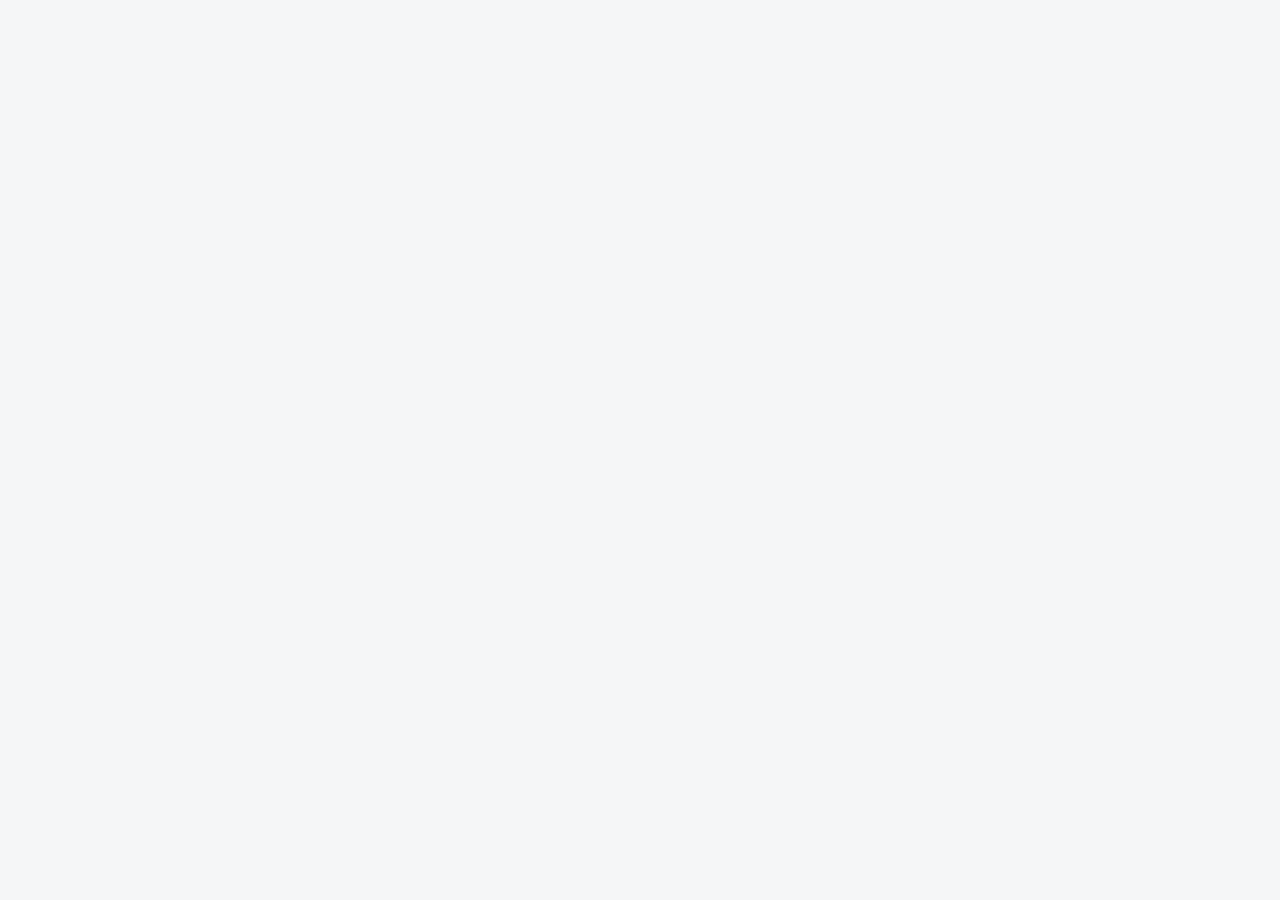
==== index.html @ d62068fe "Rename Autoatendimento de Benefícios.html to index.html" ====
<!doctype html>
<html lang="pt-BR">
<head>
    <meta charset="utf-8">
    <title>Autoatendimento de Benefícios — Senior</title>
    <meta name="viewport" content="width=device-width, initial-scale=1">
    <link rel="stylesheet" href="colors_and_type.css">
    <link rel="stylesheet" href="sds-desktop.css">
    <link rel="stylesheet" href="benefits.css">
    <link rel="stylesheet" href="https://cdnjs.cloudflare.com/ajax/libs/font-awesome/6.5.2/css/all.min.css">
    <template id="__bundler_thumbnail" data-bg-color="#0a3d33">
        <svg viewBox="0 0 1200 800" xmlns="http://www.w3.org/2000/svg"><rect width="1200" height="800" fill="#0a3d33"/><g transform="translate(600 400)"><circle r="180" fill="#00C89A" opacity=".16"/><path d="M-70 -50h140a34 34 0 0 1 34 34v14h-58v-8H-46v34h116a34 34 0 0 1 34 34v34a34 34 0 0 1-34 34H-70a34 34 0 0 1-34-34v-14h58v8h116v-34H-70a34 34 0 0 1-34-34v-34a34 34 0 0 1 34-34z" fill="#00C89A"/></g></svg>
    </template>
</head>
<body>
    <div id="root"></div>

    <script src="https://unpkg.com/react@18.3.1/umd/react.development.js" integrity="sha384-hD6/rw4ppMLGNu3tX5cjIb+uRZ7UkRJ6BPkLpg4hAu/6onKUg4lLsHAs9EBPT82L" crossorigin="anonymous"></script>
    <script src="https://unpkg.com/react-dom@18.3.1/umd/react-dom.development.js" integrity="sha384-u6aeetuaXnQ38mYT8rp6sbXaQe3NL9t+IBXmnYxwkUI2Hw4bsp2Wvmx4yRQF1uAm" crossorigin="anonymous"></script>
    <script src="https://unpkg.com/@babel/standalone@7.29.0/babel.min.js" integrity="sha384-m08KidiNqLdpJqLq95G/LEi8Qvjl/xUYll3QILypMoQ65QorJ9Lvtp2RXYGBFj1y" crossorigin="anonymous"></script>

    <script type="text/babel" src="components.jsx"></script>
    <script type="text/babel" src="benefits.jsx"></script>
    <script type="text/babel" src="ai-assistant.jsx"></script>
    <script type="text/babel" src="policy-new.jsx"></script>
    <script type="text/babel" src="screens-benefits.jsx"></script>
    <script type="text/babel" src="app-benefits.jsx"></script>
</body>
</html>
---- colors_and_type.css ----
/* ─────────────────────────────────────────────────────────────────
 * Senior Design System (SDS) — Foundations
 * Source: angular-components-develop + SDS Componentes Figma + Notion
 * ───────────────────────────────────────────────────────────────── */

/* Webfonts — Open Sans is the primary product face.
   Loaded from local variable-font files in fonts/. */
@font-face {
    font-family: "Open Sans";
    font-style: normal;
    font-weight: 300 800;
    font-stretch: 75% 125%;
    font-display: swap;
    src: url("fonts/OpenSans-VariableFont_wdth_wght.ttf") format("truetype-variations"),
         url("fonts/OpenSans-VariableFont_wdth_wght.ttf") format("truetype");
}
@font-face {
    font-family: "Open Sans";
    font-style: italic;
    font-weight: 300 800;
    font-stretch: 75% 125%;
    font-display: swap;
    src: url("fonts/OpenSans-Italic-VariableFont_wdth_wght.ttf") format("truetype-variations"),
         url("fonts/OpenSans-Italic-VariableFont_wdth_wght.ttf") format("truetype");
}
/* Inter — used only for the module title in the Page header (Inter 24px).
   Self-hosted from fonts/ (variable opsz + wght). */
@font-face {
    font-family: "Inter";
    font-style: normal;
    font-weight: 100 900;
    font-display: swap;
    src: url("fonts/Inter-VariableFont_opsz_wght.ttf") format("truetype-variations"),
         url("fonts/Inter-VariableFont_opsz_wght.ttf") format("truetype");
}

:root {
    /* ─────────────────────────────────────────────────────────────
       1. COLOR — Primary
       ───────────────────────────────────────────────────────────── */
    --sds-primary:            #428BCA;  /* azul-laguna — primary actions, focus, links */
    --sds-primary-hover:      #3079b9;  /* darken(15%) */
    --sds-primary-pressed:    #285f92;  /* darken(20%) */
    --sds-primary-secondary:  #7892A1;  /* Spotlight CTA, hover acinzentado */

    /* Senior brand accent — used on the loading "logo indicator" pulse.
       Not used as a UI surface — keep for logos & loaders only. */
    --sds-senior-green:       #00C89A;
    --sds-senior-green-glow:  #00c89ab3;

    /* Focus ring (browser-native cyan stroke used on s-button:focus) */
    --sds-focus:              #22DCE6;

    /* ─────────────────────────────────────────────────────────────
       2. COLOR — Grayscale (neutral ramp)
       ───────────────────────────────────────────────────────────── */
    --sds-grayscale-0:    #FFFFFF;  /* surface – cards, panels, modals */
    --sds-grayscale-5:    #FBFAFC;  /* disabled bg */
    --sds-grayscale-10:   #EEEBF2;  /* hover, accordion expanded, "today" cell */
    --sds-grayscale-20:   #DEDCE5;  /* disabled border, separators */
    --sds-grayscale-30:   #C1C1CC;  /* default border */
    --sds-grayscale-40:   #A5A5B2;  /* switch off, secondary icons */
    --sds-grayscale-50:   #888B99;  /* hover borders */
    --sds-grayscale-60:   #6E7280;  /* label-lighter, placeholders */
    --sds-grayscale-80:   #212533;  /* primary text (label-default) */
    --sds-grayscale-100:  #0E1119;  /* max contrast, tooltip body */

    /* ─────────────────────────────────────────────────────────────
       3. COLOR — Criticality / Semantics
       ───────────────────────────────────────────────────────────── */
    --sds-criticality-blue:    #428BCA;  /* info, selection */
    --sds-criticality-green:   #0C9348;  /* success */
    --sds-criticality-yellow:  #FCBF10;  /* warning (mid) */
    --sds-criticality-orange:  #F8931F;  /* warning (heavy) — Panel severity warn */
    --sds-criticality-red:     #C13018;  /* error, destructive */
    --sds-criticality-danger-bg: #9C3A3A; /* darker red used as Button danger bg */

    /* Badge background/border pairs (chips/pills) */
    --sds-badge-red-bg:     #FCD2D2;   --sds-badge-red-border:    #C13018;
    --sds-badge-orange-bg:  #FCE3BA;   --sds-badge-orange-border: #F8931F;
    --sds-badge-yellow-bg:  #FEF4E3;   --sds-badge-yellow-border: #FCBF10;
    --sds-badge-blue-bg:    #D5E8EC;   --sds-badge-blue-border:   #428BCA;
    --sds-badge-green-bg:   #E6FFB3;   --sds-badge-green-border:  #0C9348;
    --sds-badge-gray-bg:    #E5EAEA;   --sds-badge-gray-border:   #697882;

    /* Brand sub-palette (used sparingly: badges, chat answer, slot bg) */
    --sds-hippie-blue-100:  #D5E8EC;   /* badge bg */
    --sds-hippie-blue-500:  #67ACBC;   /* soft accent */
    --sds-tarawera-500:     #063951;   /* checked-hover for Radio/Checkbox */
    --sds-clairvoyant-100:  #CABBD0;   /* chat answer bubble */
    --sds-clairvoyant-50:   #EDE8EF;   /* slot background */

    /* ─────────────────────────────────────────────────────────────
       4. COLOR — Semantic foreground / surface
       ───────────────────────────────────────────────────────────── */
    --sds-fg-default:     #212533;   /* main text */
    --sds-fg-muted:       #6E7280;   /* labels, captions */
    --sds-fg-subtle:      #888B99;   /* helper text */
    --sds-fg-disabled:    #C1C1CC;
    --sds-fg-emphasis:    #428BCA;   /* links */
    --sds-fg-on-primary:  #FFFFFF;
    --sds-fg-error:       #C13018;

    --sds-bg-page:        #F5F6F7;   /* page background */
    --sds-bg-surface:     #FFFFFF;   /* card / panel / modal */
    --sds-bg-hover:       #EEEBF2;
    --sds-bg-disabled:    #FBFAFC;

    --sds-border-default: #C1C1CC;
    --sds-border-subtle:  #DEDCE5;
    --sds-border-strong:  #888B99;
    --sds-border-focus:   #428BCA;

    /* Tooltip body */
    --sds-tooltip-bg: rgba(14, 17, 25, 0.9);
    --sds-tooltip-fg: #FFFFFF;

    /* ─────────────────────────────────────────────────────────────
       5. TYPE
       ───────────────────────────────────────────────────────────── */
    --sds-font-family:  "Open Sans", -apple-system, BlinkMacSystemFont, "Segoe UI", Roboto, sans-serif;
    --sds-font-mono:    ui-monospace, SFMono-Regular, "SF Mono", Menlo, Consolas, monospace;

    /* Weights actually used by the system */
    --sds-fw-regular: 400;
    --sds-fw-semibold: 600;
    --sds-fw-bold: 700;

    /* Size ramp — body is 14px; helper is 12px. Big sizes only in marketing. */
    --sds-fs-helper:   12px;  /* badges, chips, helper text, info */
    --sds-fs-body:     14px;  /* default — corpo, inputs, botões, labels */
    --sds-fs-section:  16px;  /* topbar title secondary, panel header */
    --sds-fs-title:    20px;  /* page section title */
    --sds-fs-headline: 22px;  /* in-product headline */
    --sds-fs-display:  34px;  /* hero, semibold */

    --sds-lh-tight:  1.2;
    --sds-lh-normal: 1.5;

    /* ─────────────────────────────────────────────────────────────
       6. SPACING (8-pt-ish scale)
       ───────────────────────────────────────────────────────────── */
    --sds-space-xxsmall: 4px;
    --sds-space-xsmall:  8px;
    --sds-space-small:   12px;
    --sds-space-default: 16px;
    --sds-space-medium:  20px;   /* = Checkbox / Radio size */
    --sds-space-xmedium: 24px;   /* = Switch height */
    --sds-space-big:     32px;
    --sds-space-xbig:    40px;   /* = Switch width */

    /* ─────────────────────────────────────────────────────────────
       7. RADIUS
       ───────────────────────────────────────────────────────────── */
    --sds-radius-xsmall: 2px;    /* Tooltip */
    --sds-radius-small:  3px;    /* Inputs, dropdowns */
    --sds-radius-medium: 4px;    /* Buttons, badges */
    --sds-radius-xbig:   6px;    /* Fieldset, Radio dot */
    --sds-radius-xxbig:  10px;   /* Switch circle, Radio */
    --sds-radius-huge:   15px;   /* Switch toggle */
    --sds-radius-pill:   9999px; /* badges pill, auxiliary buttons */

    /* ─────────────────────────────────────────────────────────────
       8. SHADOW / ELEVATION
       ───────────────────────────────────────────────────────────── */
    /* dp01 — tooltip / overlay leve */
    --sds-shadow-1: 0px 1px 2.5px rgba(0, 0, 0, 0.25);
    /* dp02 — dropdown (Select, Autocomplete) */
    --sds-shadow-2: 0px 4px 2.5px rgba(0, 0, 0, 0.20);
    /* dp04 — toast / hovered card */
    --sds-shadow-4: 0px 4px 8px rgba(0, 0, 0, 0.08),
                    0px 2px 4px rgba(0, 0, 0, 0.04);
    /* dp06 — Spotlight */
    --sds-shadow-6: 0px 3px 5px rgba(0, 0, 0, 0.20),
                    0px 1px 18px rgba(0, 0, 0, 0.12),
                    0px 6px 10px rgba(0, 0, 0, 0.14);

    /* ─────────────────────────────────────────────────────────────
       9. COMPONENT-SPECIFIC TOKENS
       ───────────────────────────────────────────────────────────── */
    --sds-control-height:        35px;   /* Textfield, Button, Select */
    --sds-control-height-small:  25px;
    --sds-checkbox-size:         20px;
    --sds-switch-w:              40px;
    --sds-switch-h:              24px;
    --sds-topbar-h:              64px;  /* per Figma: 64, not 70 */
    --sds-navbar-w:              64px;

    /* Navbar dark rail */
    --sds-navbar-bg:             #454545;
    --sds-navbar-bg-active:      #303030;
    --sds-navbar-bg-hover:       #4D4D4D;
    --sds-navbar-brand-bg:       #009999;  /* placeholder teal in Figma; per-app brand override */

    /* Subtle topbar shadow (replaces border-bottom) */
    --sds-topbar-shadow:
        0 1px 3px rgba(0,0,0,0.08),
        0 2px 1px rgba(0,0,0,0.04),
        0 1px 1px rgba(0,0,0,0.08);

    /* Workspace switch focus-tint surface */
    --sds-surface-tint:          #F1F7F8;

    /* Motion */
    --sds-ease:         200ms ease-out;
    --sds-ease-slow:    500ms ease;
}

/* ──────────────────────────────────────────────────────────────────
   SEMANTIC TYPE PRESETS — apply directly to elements
   ────────────────────────────────────────────────────────────────── */
.sds-display {
    font: var(--sds-fw-semibold) var(--sds-fs-display) / var(--sds-lh-tight) var(--sds-font-family);
    color: var(--sds-fg-default);
}
.sds-headline {
    font: var(--sds-fw-bold) var(--sds-fs-headline) / var(--sds-lh-tight) var(--sds-font-family);
    color: var(--sds-fg-default);
}
.sds-title {
    font: var(--sds-fw-bold) var(--sds-fs-title) / var(--sds-lh-normal) var(--sds-font-family);
    color: var(--sds-fg-default);
}
.sds-section-title {
    font: var(--sds-fw-bold) var(--sds-fs-section) / var(--sds-lh-normal) var(--sds-font-family);
    color: var(--sds-fg-default);
}
.sds-body {
    font: var(--sds-fw-regular) var(--sds-fs-body) / var(--sds-lh-normal) var(--sds-font-family);
    color: var(--sds-fg-default);
}
.sds-body-bold {
    font: var(--sds-fw-bold) var(--sds-fs-body) / var(--sds-lh-normal) var(--sds-font-family);
    color: var(--sds-fg-default);
}
.sds-label {
    /* Field label — ALWAYS regular (never bold) — sentence case, no colon. */
    font: var(--sds-fw-regular) var(--sds-fs-body) / var(--sds-lh-normal) var(--sds-font-family);
    color: var(--sds-fg-muted);
}
.sds-helper {
    font: var(--sds-fw-regular) var(--sds-fs-helper) / var(--sds-lh-normal) var(--sds-font-family);
    color: var(--sds-fg-subtle);
}
.sds-helper-error {
    font: var(--sds-fw-regular) var(--sds-fs-helper) / var(--sds-lh-normal) var(--sds-font-family);
    color: var(--sds-fg-error);
}
.sds-link {
    font: var(--sds-fw-regular) var(--sds-fs-body) / var(--sds-lh-normal) var(--sds-font-family);
    color: var(--sds-fg-emphasis);
    text-decoration: none;
}
.sds-link:hover { text-decoration: underline; }

/* Label Value — rótulo regular, valor bold. Never same weight. */
.sds-lv-label {
    font: var(--sds-fw-regular) var(--sds-fs-body) / var(--sds-lh-normal) var(--sds-font-family);
    color: var(--sds-fg-muted);
}
.sds-lv-value {
    font: var(--sds-fw-bold) var(--sds-fs-body) / var(--sds-lh-normal) var(--sds-font-family);
    color: var(--sds-fg-default);
}

/* Accordion header — Bold + UPPERCASE */
.sds-accordion-header {
    font: var(--sds-fw-bold) var(--sds-fs-body) / var(--sds-lh-normal) var(--sds-font-family);
    color: var(--sds-fg-default);
    text-transform: uppercase;
    letter-spacing: 0.02em;
}
---- sds-desktop.css ----
/* SDS Desktop — UI Kit styles
   These extend colors_and_type.css with component patterns. */

* { box-sizing: border-box; }
html, body { margin: 0; padding: 0; }
body {
    font-family: var(--sds-font-family);
    color: var(--sds-fg-default);
    background: var(--sds-bg-page);
    font-size: var(--sds-fs-body);
    line-height: var(--sds-lh-normal);
    -webkit-font-smoothing: antialiased;
}
button { font-family: inherit; }

/* ─── App shell ─── */
.app { display: flex; min-height: 100vh; }
.app-main { flex: 1; display: flex; flex-direction: column; min-width: 0; overflow-x: hidden; }

/* ─── Navbar (left rail) — DARK per SDS spec ─── */
.sds-navbar {
    width: var(--sds-navbar-w);
    background: var(--sds-navbar-bg);
    display: flex;
    flex-direction: column;
    flex: 0 0 var(--sds-navbar-w);
    position: sticky;
    top: 0;
    height: 100vh;
    color: #fff;
    overflow: hidden;
}
.sds-navbar .nav-header { display: flex; flex-direction: column; }
.sds-navbar .nav-brand {
    height: var(--sds-navbar-w);   /* 64×64 square */
    background: var(--sds-navbar-brand-bg);
    display: flex;
    align-items: center;
    justify-content: center;
    color: #fff;
}
.sds-navbar .nav-favicon { display: inline-flex; }
.sds-navbar .nav-favicon svg { height: 32px; width: auto; color: #fff; }
.sds-navbar .nav-avatar {
    height: var(--sds-navbar-w);   /* 64 tall */
    display: flex; align-items: center; justify-content: center;
    background: var(--sds-navbar-bg);
    box-shadow: 0 1px 8px rgba(0,0,0,.2), 0 3px 3px rgba(0,0,0,.12), 0 3px 4px rgba(0,0,0,.14);
    position: relative; z-index: 1;
}
.sds-navbar .nav-avatar .avatar { width: 32px; height: 32px; font-size: 12px; }
.sds-navbar .nav-items { display: flex; flex-direction: column; padding: 8px 0; flex: 1; overflow-y: auto; overflow-x: hidden; }
.sds-navbar .nav-item {
    height: 48px;
    width: var(--sds-navbar-w);
    display: flex; align-items: center; justify-content: center;
    color: #fff;
    cursor: pointer;
    position: relative;
    transition: background var(--sds-ease);
}
.sds-navbar .nav-item i { font-size: 18px; }
.sds-navbar .nav-item:hover { background: var(--sds-navbar-bg-hover); }
.sds-navbar .nav-item.active { background: var(--sds-navbar-bg-active); }
.sds-navbar .nav-item.active::before {
    content: ''; position: absolute; left: 0; top: 0; bottom: 0;
    width: 3px; background: var(--sds-primary);
}
.sds-navbar .nav-footer {
    padding: 8px 0;
    display: flex;
    flex-direction: column;
    align-items: center;
    gap: 4px;
    box-shadow: 0 -1px 8px rgba(0,0,0,.2), 0 -3px 3px rgba(0,0,0,.12), 0 -3px 4px rgba(0,0,0,.14);
}
.sds-navbar .nav-more { height: 32px; }
.sds-navbar .nav-sara {
    width: 40px; height: 40px; border-radius: 50%; cursor: pointer;
    background: url("assets/sara.png") center / cover no-repeat, linear-gradient(135deg, #5288b6, #00C89A);
    border: 2px solid rgba(255,255,255,.25);
}

/* ─── Topbar — 64px, white with subtle shadow (NOT border) ─── */
.sds-topbar {
    height: var(--sds-topbar-h);
    background: #fff;
    box-shadow: var(--sds-topbar-shadow);
    display: flex;
    align-items: center;
    padding: 20px 24px;
    gap: 16px;
    flex: 0 0 var(--sds-topbar-h);
    position: relative;
    z-index: 2;
    overflow: hidden;
    min-width: 0;
}
.sds-topbar .title-module {
    font: 400 24px/1.5 "Inter", var(--sds-font-family);
    color: var(--sds-fg-subtle);   /* #888B99 per Figma */
    white-space: nowrap; overflow: hidden; text-overflow: ellipsis;
    flex-shrink: 1; min-width: 0;
}
.sds-topbar .spacer-removed { display: none; }
.sds-topbar .spacer { flex: 1; }
/* Workspace switcher — Figma Topbar/Type=Default (324×39, r3) */
.sds-topbar .ws {
    height: 39px; min-width: 0; max-width: 324px; padding: 0 6px; flex-shrink: 1;
    border-radius: 3px; display: inline-flex; align-items: center; gap: 12px;
    background: #fff; cursor: pointer; color: var(--sds-fg-default);
    transition: background var(--sds-ease);
}
.sds-topbar .ws:hover { background: var(--sds-bg-hover); }
.sds-topbar .ws .ws-content { display: flex; flex-direction: column; justify-content: center; flex: 1; min-width: 0; }
.sds-topbar .ws .ws-title { font: 700 14px/1.5 var(--sds-font-family); color: var(--sds-fg-default); white-space: nowrap; overflow: hidden; text-overflow: ellipsis; }
.sds-topbar .ws .ws-sub { font: 400 12px/1.5 var(--sds-font-family); color: var(--sds-fg-subtle); white-space: nowrap; overflow: hidden; text-overflow: ellipsis; }
.sds-topbar .ws .ws-chevrons { display: flex; flex-direction: column; gap: 3px; color: var(--sds-fg-subtle); }
.sds-topbar .ws .ws-chevrons i { font-size: 12px; line-height: 1; }
.sds-topbar .avatar {
    width: 36px; height: 36px; border-radius: 50%;
    background: linear-gradient(135deg, #5288b6, var(--sds-senior-green));
    color: #fff; font-size: 13px; font-weight: 700;
    display: inline-flex; align-items: center; justify-content: center;
    cursor: pointer;
}

/* ─── Page layout ─── */
.page { padding: 24px 32px; flex: 1; overflow: auto; }
.page-header { display: flex; align-items: flex-start; justify-content: space-between; gap: 16px; margin-bottom: 24px; }
.page-header h1 { font: 400 24px/1.5 "Inter", var(--sds-font-family); color: var(--sds-fg-default); margin: 0; }
.page-header .sub { color: var(--sds-fg-muted); font-size: 12px; margin-top: 4px; }
.page-header .actions { display: flex; gap: 8px; flex-shrink: 0; }

/* ─── Buttons ─── */
.btn {
    display: inline-flex; align-items: center; justify-content: center; gap: 8px;
    height: var(--sds-control-height); padding: 0 14px; min-width: 80px;
    border: 1px solid; border-radius: var(--sds-radius-medium);
    font: 400 14px/1 var(--sds-font-family); cursor: pointer;
    transition: background-color var(--sds-ease), border-color var(--sds-ease), color var(--sds-ease);
}
.btn:disabled { opacity: 0.5; cursor: default; }
.btn .fa { font-size: 13px; }
.btn-primary  { background: var(--sds-primary); border-color: var(--sds-primary); color: #fff; }
.btn-primary:hover:not(:disabled) { background: var(--sds-primary-hover); border-color: var(--sds-primary-hover); }
.btn-secondary{ background: var(--sds-primary-secondary); border-color: var(--sds-primary-secondary); color: #fff; }
.btn-secondary:hover:not(:disabled) { background: #5f7d8a; border-color: #5f7d8a; }
.btn-tertiary { background: transparent; border-color: transparent; color: var(--sds-primary); }
.btn-tertiary:hover:not(:disabled) { color: var(--sds-primary-hover); }
.btn-default  { background: #fff; border-color: var(--sds-border-subtle); color: var(--sds-fg-default); }
.btn-default:hover:not(:disabled) { background: var(--sds-border-subtle); }
.btn-danger   { background: var(--sds-criticality-danger-bg); border-color: var(--sds-criticality-danger-bg); color: #fff; }
.btn-danger:hover:not(:disabled) { background: #7e2e2e; border-color: #7e2e2e; }
.btn-aux { border-radius: var(--sds-radius-pill); min-width: 0; padding: 0 16px; }
.btn-icon { min-width: 0; width: var(--sds-control-height); padding: 0; }
.btn-small { height: var(--sds-control-height-small); padding: 0 10px; font-size: 13px; min-width: 60px; }

/* ─── Form field ─── */
.field { display: flex; flex-direction: column; gap: 4px; }
.field .label { font: 400 14px/1.5 var(--sds-font-family); color: var(--sds-fg-muted); }
.field .label .req { color: var(--sds-criticality-red); }
.field .label .hint { color: var(--sds-fg-subtle); margin-left: 4px; cursor: help; }
.field .helper { font: 400 12px/1.5 var(--sds-font-family); color: var(--sds-fg-subtle); }
.field .helper.error { color: var(--sds-criticality-red); }
.input-shell {
    display: flex; align-items: center; height: var(--sds-control-height);
    border: 1px solid var(--sds-border-default); border-radius: var(--sds-radius-small);
    padding: 0 10px; background: #fff; gap: 8px; transition: border-color var(--sds-ease);
}
.input-shell input, .input-shell textarea {
    border: 0; outline: 0; width: 100%; min-width: 0;
    font: 400 14px/1 var(--sds-font-family); color: var(--sds-fg-default);
    background: transparent;
}
.input-shell input::placeholder { color: var(--sds-fg-subtle); }
.input-shell:focus-within { border-color: var(--sds-primary); }
.input-shell.error { border-color: var(--sds-criticality-red); }
.input-shell.disabled { background: var(--sds-bg-disabled); border-color: var(--sds-border-subtle); color: var(--sds-fg-disabled); }
.input-shell .affix { color: var(--sds-fg-subtle); font-size: 13px; }
.input-shell .caret {
    width: 35px; height: calc(var(--sds-control-height) - 2px);
    border-left: 1px solid var(--sds-border-default);
    margin-right: -10px; display: flex; align-items: center; justify-content: center;
    color: var(--sds-fg-subtle); cursor: pointer;
}
.input-shell .caret:hover { background: var(--sds-bg-hover); color: var(--sds-fg-default); }

.textarea-shell { height: auto; padding: 10px; align-items: stretch; }
.textarea-shell textarea { resize: vertical; min-height: 60px; line-height: 1.5; }

/* ─── Checkbox / Radio / Switch ─── */
.cb { width: 20px; height: 20px; border: 1px solid var(--sds-border-default); border-radius: 3px; background: #fff;
      display: inline-flex; align-items: center; justify-content: center; color: #fff; flex: 0 0 auto; cursor: pointer; transition: all var(--sds-ease); }
.cb.checked { background: var(--sds-primary); border-color: var(--sds-primary); }
.cb.checked:hover { background: var(--sds-tarawera-500); border-color: var(--sds-tarawera-500); }
.cb.checked i { font-size: 11px; }
.rb { width: 20px; height: 20px; border: 1px solid var(--sds-border-default); border-radius: 10px; background: #fff;
      display: inline-flex; align-items: center; justify-content: center; flex: 0 0 auto; cursor: pointer; transition: all var(--sds-ease); }
.rb.checked { border-color: var(--sds-primary); }
.rb.checked::after { content: ''; width: 12px; height: 12px; border-radius: 6px; background: var(--sds-primary); }
.sw { width: 40px; height: 24px; border-radius: 15px; background: var(--sds-grayscale-40); position: relative; flex: 0 0 auto; transition: background var(--sds-ease); cursor: pointer; }
.sw::after { content: ''; position: absolute; top: 4px; left: 4px; width: 16px; height: 16px; border-radius: 10px; background: #fff; transition: left var(--sds-ease); box-shadow: 0 1px 2px rgba(0,0,0,.2); }
.sw.on { background: var(--sds-primary); }
.sw.on::after { left: 20px; }
.cb-row, .rb-row, .sw-row { display: flex; align-items: center; gap: 10px; padding: 4px 0; cursor: pointer; }
.cb-row label, .rb-row label, .sw-row label { cursor: pointer; }

/* ─── Panel — white, 1px border, 20px padding, no shadow ─── */
.panel { background: #fff; border: 1px solid var(--sds-border-subtle); padding: 20px; transition: border-color var(--sds-ease-slow); }
.panel + .panel { margin-top: 16px; }
.panel.severity-warn  { border-left: 3px solid var(--sds-criticality-orange); }
.panel.severity-err   { border-left: 3px solid var(--sds-criticality-red); }
.panel.severity-succ  { border-left: 3px solid var(--sds-criticality-green); }

/* Panel header IS a Section Title — 22px regular w/ divider underneath */
.panel-header { display: flex; align-items: center; justify-content: space-between; gap: 12px; border-bottom: 1px solid var(--sds-border-subtle); padding-bottom: 12px; margin-bottom: 20px; }
.panel-header .title { font: 400 22px/1.5 var(--sds-font-family); color: var(--sds-fg-default); }
.panel-header .actions { display: flex; gap: 12px; color: var(--sds-fg-subtle); }
.panel-header .actions i { cursor: pointer; transition: color var(--sds-ease); font-size: 14px; }
.panel-header .actions i:hover { color: var(--sds-fg-default); }
.panel-footer { display: flex; justify-content: space-between; align-items: center; border-top: 1px solid var(--sds-border-subtle); padding-top: 16px; margin-top: 16px; }
.panel-footer .right { display: flex; gap: 8px; }

/* ─── Grid ─── */
.grid { display: grid; gap: 16px; }
.grid-2 { grid-template-columns: 1fr 1fr; }
.grid-3 { grid-template-columns: repeat(3, 1fr); }
.grid-4 { grid-template-columns: repeat(4, 1fr); }

/* ─── Label Value ─── */
.lv { display: flex; gap: 12px; align-items: baseline; }
.lv-v { display: flex; flex-direction: column; }
.lv .k { color: var(--sds-fg-muted); font-weight: 400; font-size: 14px; min-width: 80px; }
.lv .v { color: var(--sds-fg-default); font-weight: 700; font-size: 14px; }
.lv-vertical { flex-direction: column; gap: 2px; align-items: flex-start; }

/* ─── Badge ─── */
.badge {
    display: inline-flex; align-items: center; gap: 6px;
    font: 400 12px/1 var(--sds-font-family); color: var(--sds-fg-default);
    padding: 3px 10px; border-radius: 12px; border: 1px solid;
}
.badge.chip { border-radius: var(--sds-radius-medium); }
.badge i { font-size: 10px; }
.badge.red    { background: var(--sds-badge-red-bg);    border-color: var(--sds-badge-red-border); }
.badge.orange { background: var(--sds-badge-orange-bg); border-color: var(--sds-badge-orange-border); }
.badge.yellow { background: var(--sds-badge-yellow-bg); border-color: var(--sds-badge-yellow-border); }
.badge.blue   { background: var(--sds-badge-blue-bg);   border-color: var(--sds-badge-blue-border); }
.badge.green  { background: var(--sds-badge-green-bg);  border-color: var(--sds-badge-green-border); }
.badge.gray   { background: var(--sds-badge-gray-bg);   border-color: var(--sds-badge-gray-border); }

/* ─── Table ─── */
.sds-table { width: 100%; border-collapse: collapse; font-size: 13px; }
.sds-table th {
    background: var(--sds-grayscale-5); text-align: left; padding: 10px 14px;
    font: 700 12px/1 var(--sds-font-family); color: var(--sds-fg-muted);
    text-transform: uppercase; letter-spacing: .04em; border-bottom: 1px solid var(--sds-border-subtle);
    user-select: none;
}
.sds-table th.sortable { cursor: pointer; }
.sds-table th.sortable:hover { color: var(--sds-fg-default); }
.sds-table th .sortarrow { margin-left: 4px; opacity: 0.4; }
.sds-table td { padding: 10px 14px; border-bottom: 1px solid var(--sds-bg-hover); color: var(--sds-fg-default); }
.sds-table tbody tr { cursor: pointer; }
.sds-table tbody tr:hover td { background: var(--sds-grayscale-5); }
.sds-table tbody tr.selected td { background: var(--sds-badge-blue-bg); }
.sds-table .actions-cell i { color: var(--sds-fg-subtle); margin-right: 10px; cursor: pointer; }
.sds-table .actions-cell i:hover { color: var(--sds-primary); }

.avatar {
    width: 28px; height: 28px; border-radius: 50%;
    background: linear-gradient(135deg, #5288b6, var(--sds-senior-green));
    color: #fff; font-size: 11px; font-weight: 700;
    display: inline-flex; align-items: center; justify-content: center;
    margin-right: 8px; vertical-align: middle; flex: 0 0 auto;
}
.avatar.lg { width: 64px; height: 64px; font-size: 22px; }

/* ─── Tabs ─── */
.tabs { display: flex; background: #fff; border-bottom: 1px solid var(--sds-border-subtle); padding: 0 24px; gap: 24px; }
.tab {
    display: inline-flex; align-items: center; height: 48px;
    color: var(--sds-fg-muted); font: 400 14px var(--sds-font-family);
    border-bottom: 2px solid transparent; cursor: pointer; padding: 0 2px;
    transition: color var(--sds-ease), border-color var(--sds-ease);
}
.tab:hover { color: var(--sds-fg-default); }
.tab.active { color: var(--sds-primary); border-color: var(--sds-primary); font-weight: 700; }

/* ─── Modal ─── */
.modal-backdrop {
    position: fixed; inset: 0; background: rgba(14,17,25,.45);
    display: flex; align-items: center; justify-content: center; z-index: 100;
}
.modal {
    background: #fff; border-radius: var(--sds-radius-xbig); width: 500px; max-width: 92vw;
    box-shadow: 0 3px 5px rgba(0,0,0,.2), 0 1px 18px rgba(0,0,0,.12), 0 6px 10px rgba(0,0,0,.14);
}
.modal-header { padding: 20px 24px 16px; display: flex; align-items: center; justify-content: space-between; border-bottom: 1px solid var(--sds-border-subtle); }
.modal-header h2 { margin: 0; font: 700 16px/1.4 var(--sds-font-family); }
.modal-header .close { cursor: pointer; color: var(--sds-fg-subtle); padding: 4px; }
.modal-header .close:hover { color: var(--sds-fg-default); }
.modal-body { padding: 20px 24px; }
.modal-footer { padding: 16px 24px 20px; display: flex; justify-content: space-between; gap: 8px; }
.modal-footer .right { display: flex; gap: 8px; }

/* ─── Toast ─── */
.toast-container { position: fixed; top: 80px; right: 24px; display: flex; flex-direction: column; gap: 8px; z-index: 200; }
.toast {
    background: #fff; border: 1px solid var(--sds-border-subtle); border-left-width: 3px;
    padding: 12px 16px; min-width: 280px; max-width: 360px;
    display: flex; align-items: flex-start; gap: 10px;
    box-shadow: 0 4px 8px rgba(0,0,0,.08), 0 2px 4px rgba(0,0,0,.04);
    border-radius: var(--sds-radius-small);
    animation: toast-in .25s ease-out;
}
.toast.succ { border-left-color: var(--sds-criticality-green); }
.toast.succ .lead { color: var(--sds-criticality-green); }
.toast.info { border-left-color: var(--sds-primary); } .toast.info .lead { color: var(--sds-primary); }
.toast.warn { border-left-color: var(--sds-criticality-orange); } .toast.warn .lead { color: var(--sds-criticality-orange); }
.toast.err  { border-left-color: var(--sds-criticality-red); }   .toast.err  .lead { color: var(--sds-criticality-red); }
.toast .lead { font-size: 16px; }
.toast .body { flex: 1; font-size: 13px; }
.toast .body b { display: block; margin-bottom: 2px; }
.toast .x { color: var(--sds-fg-subtle); cursor: pointer; font-size: 12px; }
@keyframes toast-in { from { opacity: 0; transform: translateX(20px); } to { opacity: 1; transform: none; } }

/* ─── Stats card (Summary / Stats-card) — 300×87, 50px icon box ─── */
.stat {
    position: relative; min-height: 87px; box-sizing: border-box;
    display: flex; flex-direction: row; gap: 15px; padding: 15px;
    background: #fff;
}
.stat.regular, .stat.light { border: 1px solid var(--sds-border-default); }
.stat.color { border: none; }
.stat .stat-iconbox {
    width: 50px; height: 50px; flex: 0 0 auto;
    display: flex; align-items: center; justify-content: center;
}
.stat .stat-iconbox i { font-size: 24px; }
.stat .stat-bar { width: 12px; height: 50px; flex: 0 0 auto; }
.stat .stat-txt { display: flex; flex-direction: column; gap: 6px; min-width: 0; }
.stat .stat-title { font-size: 14px; line-height: 1.5; }
.stat .stat-value { font-size: 20px; font-weight: 700; line-height: 1.5; }
.stat.regular .stat-title, .stat.light .stat-title { color: var(--sds-fg-default); }
.stat.regular .stat-value, .stat.light .stat-value { color: #383E4C; }
.stat.color .stat-title, .stat.color .stat-value { color: #fff; }

/* ─── Empty state ─── */
.empty-state { text-align: center; padding: 60px 20px; color: var(--sds-fg-muted); }
.empty-state .icon { font-size: 48px; color: var(--sds-grayscale-30); margin-bottom: 12px; }
.empty-state h3 { color: var(--sds-fg-default); font-size: 16px; margin: 0 0 6px; }
.empty-state p { font-size: 13px; margin: 0 0 16px; }

/* ─── Tooltip ─── */
.tt-wrap { position: relative; display: inline-flex; }
.tt-wrap .tt {
    visibility: hidden; opacity: 0;
    position: absolute; bottom: calc(100% + 8px); left: 50%; transform: translateX(-50%);
    background: var(--sds-tooltip-bg); color: #fff;
    padding: 6px 10px; border-radius: 2px; font-size: 12px; line-height: 1.4;
    white-space: nowrap; max-width: 220px;
    filter: drop-shadow(0 1px 2.5px rgba(0,0,0,.25));
    transition: opacity var(--sds-ease);
    z-index: 50;
}
.tt-wrap:hover .tt { visibility: visible; opacity: 1; }

/* ─── Dropdown / menu ─── */
.menu {
    background: #fff; border-radius: var(--sds-radius-small);
    filter: drop-shadow(0 4px 2.5px rgba(0,0,0,.20));
    min-width: 180px; padding: 6px 0;
    border: 1px solid var(--sds-border-subtle);
}
.menu-item {
    padding: 8px 12px; font-size: 13px; cursor: pointer; display: flex; align-items: center; gap: 8px;
    color: var(--sds-fg-default);
}
.menu-item:hover { background: var(--sds-bg-hover); }
.menu-item.danger { color: var(--sds-criticality-red); }
.menu-divider { height: 1px; background: var(--sds-border-subtle); margin: 4px 0; }

/* ─── Sidebar (right slide-in) ─── */
.sidebar-backdrop {
    position: fixed; inset: 0; background: rgba(14,17,25,.25); z-index: 80;
}
.sidebar {
    position: fixed; top: 0; right: 0; bottom: 0; width: 420px; max-width: 92vw;
    background: #fff; z-index: 90; display: flex; flex-direction: column;
    box-shadow: -4px 0 8px rgba(0,0,0,.08);
    animation: side-in .2s ease-out;
}
@keyframes side-in { from { transform: translateX(100%); } to { transform: none; } }
.sidebar-header { padding: 20px 24px; display: flex; align-items: center; justify-content: space-between; border-bottom: 1px solid var(--sds-border-subtle); }
.sidebar-header h2 { margin: 0; font: 700 16px var(--sds-font-family); }
.sidebar-body { flex: 1; padding: 20px 24px; overflow: auto; }
.sidebar-footer { padding: 16px 24px; border-top: 1px solid var(--sds-border-subtle); display: flex; justify-content: space-between; gap: 8px; }

/* ─── Section title (standalone) — 22 regular w/ divider ─── */
.section-title {
    display: flex; align-items: center; gap: 12px; margin: 28px 0 14px;
    padding-bottom: 12px; border-bottom: 1px solid var(--sds-border-subtle);
}
.section-title h2 { margin: 0; font: 400 22px/1.5 var(--sds-font-family); color: var(--sds-fg-default); flex: 1; }
.section-title .actions { display: flex; gap: 8px; }

/* utility */
.muted { color: var(--sds-fg-muted); }
.subtle { color: var(--sds-fg-subtle); font-size: 12px; }
.required { color: var(--sds-criticality-red); }
.flex { display: flex; }
.flex-1 { flex: 1; }
.gap-8  { gap: 8px; }
.gap-16 { gap: 16px; }
.gap-24 { gap: 24px; }
.mt-8 { margin-top: 8px; } .mt-16 { margin-top: 16px; } .mt-24 { margin-top: 24px; }
.mb-8 { margin-bottom: 8px; } .mb-16 { margin-bottom: 16px; }
.text-right { text-align: right; }
---- benefits.css ----
/* Autoatendimento de Benefícios — styles layered on top of sds-desktop.css */

/* ─── Breadcrumb ─── */
.breadcrumb {
    display: flex; align-items: center; gap: 8px;
    font-size: 14px; color: var(--sds-fg-subtle); margin-top: 8px;
}
.breadcrumb a { color: var(--sds-primary); text-decoration: none; cursor: pointer; }
.breadcrumb a:hover { color: var(--sds-primary-hover); text-decoration: underline; }
.breadcrumb .crumb-home { color: var(--sds-primary); cursor: pointer; }
.breadcrumb .sep { color: var(--sds-grayscale-30); font-size: 11px; }
.breadcrumb .current { color: var(--sds-fg-subtle); }

/* Page header for the benefits module (border under, like screenshots) */
.bx-header { padding: 24px 32px 0; }
.bx-header h1 { font: 400 28px/1.3 "Inter", var(--sds-font-family); color: var(--sds-fg-default); margin: 0; }
.bx-header .breadcrumb { margin-top: 14px; padding-bottom: 20px; }
.bx-divider { border-bottom: 1px solid var(--sds-border-subtle); }

/* ─── Role-selection flyout (off the navbar card icon) ─── */
.role-flyout-backdrop { position: fixed; inset: 0; z-index: 60; }
.role-flyout {
    position: fixed; top: 0; bottom: 0; left: var(--sds-navbar-w);
    width: 392px; max-width: calc(100vw - var(--sds-navbar-w));
    background: var(--sds-navbar-bg);
    color: #fff; z-index: 70;
    box-shadow: 6px 0 24px rgba(0,0,0,.28);
    display: flex; flex-direction: column;
    animation: flyout-in .18s ease-out;
    padding-bottom: 16px;
}
@keyframes flyout-in { from { opacity: 0; transform: translateX(-12px); } to { opacity: 1; transform: none; } }
.role-flyout .rf-header {
    padding: 22px 24px 18px;
    border-bottom: 1px solid rgba(255,255,255,.10);
    display: flex; align-items: flex-start; justify-content: space-between; gap: 12px;
}
.role-flyout .rf-header h2 { font: 400 22px/1.25 "Inter", var(--sds-font-family); margin: 0; color: #fff; }
.role-flyout .rf-header .rf-sub { font-size: 13px; color: rgba(255,255,255,.62); margin-top: 4px; }
.role-flyout .rf-close { cursor: pointer; color: rgba(255,255,255,.6); font-size: 15px; padding: 2px; }
.role-flyout .rf-close:hover { color: #fff; }
.role-flyout .rf-options { padding: 18px 16px 6px; display: flex; flex-direction: column; gap: 12px; }
.role-option {
    display: flex; align-items: center; gap: 16px;
    background: var(--sds-navbar-bg-hover);
    border: 1px solid rgba(255,255,255,.08);
    border-radius: var(--sds-radius-xbig);
    padding: 18px 18px; cursor: pointer; text-align: left;
    color: #fff; width: 100%; font-family: var(--sds-font-family);
    transition: background var(--sds-ease), border-color var(--sds-ease), transform var(--sds-ease);
}
.role-option:hover { background: #5a5a5a; border-color: rgba(255,255,255,.22); }
.role-option:active { transform: scale(.99); }
.role-option .ro-icon {
    width: 40px; height: 40px; flex: 0 0 auto; border-radius: var(--sds-radius-xbig);
    display: flex; align-items: center; justify-content: center; font-size: 18px;
    background: rgba(255,255,255,.12); color: #fff;
}
.role-option .ro-body { flex: 1; min-width: 0; display: flex; flex-direction: column; gap: 2px; }
.role-option .ro-title { display: block; font-size: 16px; font-weight: 700; line-height: 1.3; }
.role-option .ro-desc { display: block; font-size: 12px; line-height: 1.4; color: rgba(255,255,255,.6); }
.role-option .ro-arrow { color: rgba(255,255,255,.55); font-size: 14px; flex: 0 0 auto; }
.role-option:hover .ro-arrow { color: #fff; }
.role-flyout .rf-foot { margin-top: auto; padding: 16px 24px 2px; font-size: 12px; color: rgba(255,255,255,.45); }

/* Active state for the navbar card trigger — boxed white outline like screenshot */
.sds-navbar .nav-item.boxed {
    box-shadow: inset 0 0 0 2px rgba(255,255,255,.9);
    background: var(--sds-navbar-bg-active);
}
.sds-navbar .nav-item.boxed::before { display: none; }

/* Navbar bell + unread badge */
.sds-navbar .nav-bell { position: relative; }
.sds-navbar .nav-badge {
    position: absolute; top: 4px; right: 8px; min-width: 17px; height: 17px;
    padding: 0 4px; border-radius: 9px; background: var(--sds-criticality-red);
    color: #fff; font-size: 10px; font-weight: 700; line-height: 17px; text-align: center;
    border: 2px solid var(--sds-navbar-bg);
}

/* Notification center flyout (dark, full height) */
.notif-flyout {
    position: fixed; top: 0; left: var(--sds-navbar-w); bottom: 0;
    width: 392px; max-width: calc(100vw - var(--sds-navbar-w));
    background: var(--sds-navbar-bg); color: #fff; z-index: 70;
    box-shadow: 6px 0 24px rgba(0,0,0,.28);
    display: flex; flex-direction: column;
    animation: flyout-in .18s ease-out;
}
.notif-flyout .nf-header {
    display: flex; align-items: center; gap: 14px;
    padding: 20px 22px; border-bottom: 1px solid rgba(255,255,255,.10); flex: 0 0 auto;
}
.notif-flyout .nf-back { cursor: pointer; color: rgba(255,255,255,.7); font-size: 16px; padding: 2px 4px; }
.notif-flyout .nf-back:hover { color: #fff; }
.notif-flyout .nf-header h2 { font: 400 20px/1.2 "Inter", var(--sds-font-family); margin: 0; color: #fff; }

.notif-flyout .nf-list { flex: 1; overflow-y: auto; padding: 6px 0; }
.notif-flyout .nf-item {
    display: flex; gap: 14px; width: 100%; text-align: left; cursor: pointer;
    background: none; border: none; border-bottom: 1px solid rgba(255,255,255,.08);
    padding: 16px 22px; color: #fff; font-family: var(--sds-font-family);
    transition: background var(--sds-ease);
}
.notif-flyout .nf-item:hover { background: var(--sds-navbar-bg-hover); }
.notif-flyout .nf-item.unread { background: rgba(66,139,202,.16); }
.notif-flyout .nf-item.unread:hover { background: rgba(66,139,202,.24); }
.notif-flyout .nf-ic {
    width: 30px; height: 30px; flex: 0 0 auto; border-radius: 50%; margin-top: 2px;
    background: rgba(255,255,255,.12); color: rgba(255,255,255,.85);
    display: flex; align-items: center; justify-content: center; font-size: 13px;
}
.notif-flyout .nf-item.unread .nf-ic { background: var(--sds-primary); color: #fff; }
.notif-flyout .nf-body { display: flex; flex-direction: column; gap: 3px; min-width: 0; }
.notif-flyout .nf-title { font-size: 15px; font-weight: 400; color: rgba(255,255,255,.92); display: flex; align-items: center; gap: 8px; }
.notif-flyout .nf-item.unread .nf-title { font-weight: 700; color: #fff; }
.notif-flyout .nf-dot { width: 8px; height: 8px; border-radius: 50%; background: var(--sds-criticality-red); flex: 0 0 auto; }
.notif-flyout .nf-sub { font-size: 13px; color: rgba(255,255,255,.6); }
.notif-flyout .nf-preview { font-size: 12.5px; color: rgba(255,255,255,.5); line-height: 1.45; margin-top: 3px;
    display: -webkit-box; -webkit-line-clamp: 2; -webkit-box-orient: vertical; overflow: hidden; }

.notif-flyout .nf-foot { flex: 0 0 auto; padding: 16px 22px; border-top: 1px solid rgba(255,255,255,.10); }
.notif-flyout .nf-seeall {
    width: 100%; background: transparent; border: 1px solid rgba(255,255,255,.4);
    color: #fff; border-radius: var(--sds-radius-small); padding: 11px 14px;
    font: 400 14px var(--sds-font-family); cursor: pointer; transition: all var(--sds-ease);
}
.notif-flyout .nf-seeall:hover { background: rgba(255,255,255,.1); border-color: rgba(255,255,255,.7); }

/* Notification detail (inside flyout) */
.notif-flyout .nf-detail { flex: 1; overflow-y: auto; padding: 22px; }
.notif-flyout .nf-detail h3 { font: 700 20px/1.3 var(--sds-font-family); margin: 0 0 6px; color: #fff; }
.notif-flyout .nf-d-sub { font-size: 14px; color: rgba(255,255,255,.7); margin: 0 0 16px; }
.notif-flyout .nf-d-body { font-size: 14px; line-height: 1.6; color: rgba(255,255,255,.85); margin: 0 0 22px; }
.notif-flyout .nf-d-meta { display: flex; flex-direction: column; gap: 14px; padding: 18px 0; border-top: 1px solid rgba(255,255,255,.1); border-bottom: 1px solid rgba(255,255,255,.1); margin-bottom: 22px; }
.notif-flyout .nf-d-meta > div { display: flex; flex-direction: column; gap: 3px; }
.notif-flyout .nf-d-k { font-size: 12px; font-weight: 700; color: rgba(255,255,255,.55); }
.notif-flyout .nf-d-v { font-size: 14px; color: #fff; }
.notif-flyout .nf-cta {
    display: inline-flex; align-items: center; gap: 10px; width: 100%; justify-content: center;
    background: var(--sds-primary); border: none; color: #fff; border-radius: var(--sds-radius-small);
    padding: 12px 16px; font: 400 14px var(--sds-font-family); cursor: pointer; transition: background var(--sds-ease);
}
.notif-flyout .nf-cta:hover { background: var(--sds-primary-hover); }
.notif-flyout .nf-count { margin-left: auto; font-size: 12px; color: var(--sds-primary); background: rgba(66,139,202,.2); padding: 3px 10px; border-radius: var(--sds-radius-pill); }
.notif-flyout .nf-time { font-size: 12px; color: rgba(255,255,255,.45); margin-top: 4px; }

/* ─── Central de Notificações (full page) ─── */
.ntf-page .panel-header .title { text-transform: uppercase; font-weight: 700; letter-spacing: .03em; }
.ntf-actions { display: flex; gap: 10px; margin: 18px 0 4px; }
.ntf-table-wrap { margin: 8px -20px 0; overflow-x: auto; }
.ntf-table { width: 100%; border-collapse: collapse; min-width: 760px; }
.ntf-table thead th {
    text-align: left; font-size: 14px; font-weight: 700; color: var(--sds-fg-default);
    padding: 14px 16px; border-bottom: 1px solid var(--sds-border-default); white-space: nowrap;
}
.ntf-table tbody td { padding: 16px; border-bottom: 1px solid var(--sds-bg-hover); font-size: 14px; color: var(--sds-fg-default); vertical-align: top; }
.ntf-table tbody tr { cursor: pointer; transition: background var(--sds-ease); }
.ntf-table tbody tr:hover { background: var(--sds-bg-hover); }
.ntf-table tbody tr.row-sel { background: var(--sds-bg-hover); }
.ntf-table .ntf-cb { width: 44px; }
.ntf-assunto { font-weight: 400; max-width: 240px; }
.ntf-table tr.row-unread .ntf-assunto, .ntf-table tbody tr.row-unread td.ntf-assunto { font-weight: 700; }
.ntf-undot { display: inline-block; width: 8px; height: 8px; border-radius: 50%; background: var(--sds-primary); margin-right: 8px; vertical-align: middle; }
.ntf-conteudo { max-width: 420px; }
.ntf-conteudo .ntf-c-1 { display: block; color: var(--sds-fg-default); }
.ntf-conteudo .ntf-c-2 { display: block; color: var(--sds-fg-muted); margin-top: 3px; overflow: hidden; text-overflow: ellipsis; white-space: nowrap; }
.ntf-origem, .ntf-data { color: var(--sds-fg-muted); white-space: nowrap; }
.ntf-empty { text-align: center; color: var(--sds-fg-subtle); padding: 28px 0 !important; }

.ntf-pager { display: flex; align-items: center; justify-content: space-between; gap: 12px; padding: 18px 0 2px; flex-wrap: wrap; }
.ntf-pager-nav { display: flex; align-items: center; gap: 6px; }
.ntf-pager-nav button {
    min-width: 34px; height: 34px; border: 1px solid var(--sds-border-default); background: #fff;
    border-radius: var(--sds-radius-small); color: var(--sds-primary); cursor: pointer; font-size: 13px;
}
.ntf-pager-nav button:disabled { color: var(--sds-grayscale-30); cursor: default; }
.ntf-pager-nav .ntf-page-cur { background: var(--sds-primary); border-color: var(--sds-primary); color: #fff; }
.ntf-pager-nav .ntf-pagesize { display: inline-flex; align-items: center; gap: 8px; border: 1px solid var(--sds-border-default); border-radius: var(--sds-radius-small); padding: 0 12px; height: 34px; color: var(--sds-fg-default); font-size: 13px; margin-left: 6px; }
.ntf-pager-nav .ntf-pagesize i { color: var(--sds-fg-subtle); font-size: 11px; }
.ntf-count { font-size: 13px; color: var(--sds-fg-muted); }

/* detail */
.ntf-detail { padding-top: 8px; }
.ntf-d-title { font: 700 24px/1.3 var(--sds-font-family); color: var(--sds-fg-default); margin: 8px 0 16px; }
.ntf-d-body { font-size: 15px; line-height: 1.6; color: var(--sds-fg-default); }
.ntf-d-body p { margin: 0 0 10px; }
.ntf-d-meta { display: flex; gap: 56px; flex-wrap: wrap; margin: 22px 0; }
.ntf-d-meta > div { display: flex; flex-direction: column; gap: 4px; }
.ntf-d-k { font-size: 14px; font-weight: 700; color: var(--sds-fg-default); }
.ntf-d-v { font-size: 14px; color: var(--sds-fg-muted); }
.ntf-d-cta { margin: 4px 0 22px; }
.ntf-d-actions { display: flex; gap: 10px; padding-top: 20px; border-top: 1px solid var(--sds-border-subtle); }

/* configurações */
.ntf-config { padding-top: 18px; }
.ntf-config-lead { font-size: 14px; color: var(--sds-fg-muted); margin: 0 0 18px; }
.ntf-config-row { display: flex; align-items: center; justify-content: space-between; gap: 16px; padding: 14px 0; border-bottom: 1px solid var(--sds-bg-hover); }
.ntf-config-row:last-child { border-bottom: 0; }
.ntf-config-t { font-size: 15px; font-weight: 700; color: var(--sds-fg-default); }
.ntf-config-s { font-size: 13px; color: var(--sds-fg-muted); margin-top: 2px; }

/* ─── KPI stat tile (soft icon + label + value) ─── */
.kpi-grid { display: grid; gap: 16px; }
.kpi {
    display: flex; align-items: flex-start; gap: 16px;
    background: #fff; border: 1px solid var(--sds-border-subtle);
    border-radius: var(--sds-radius-medium); padding: 18px 20px;
}
.kpi .kpi-icon {
    width: 46px; height: 46px; flex: 0 0 auto; border-radius: var(--sds-radius-xbig);
    display: flex; align-items: center; justify-content: center; font-size: 20px;
}
.kpi .kpi-body { display: flex; flex-direction: column; gap: 6px; min-width: 0; }
.kpi .kpi-label { font-size: 14px; color: var(--sds-fg-muted); line-height: 1.3; }
.kpi .kpi-value { font-size: 24px; font-weight: 700; color: var(--sds-grayscale-80); line-height: 1; }

/* soft icon backgrounds */
.soft-blue   { background: #E2EEF7; color: var(--sds-primary); }
.soft-green  { background: #E3F5EA; color: var(--sds-criticality-green); }
.soft-orange { background: #FDEFD9; color: var(--sds-criticality-orange); }
.soft-red    { background: #FAE5E1; color: var(--sds-criticality-red); }
.soft-gray   { background: var(--sds-grayscale-10); color: var(--sds-grayscale-60); }

/* ─── Benefit / policy cards ─── */
.bx-cards { display: grid; grid-template-columns: repeat(3, 1fr); gap: 20px; }
.bcard {
    display: flex; flex-direction: column;
    background: #fff; border: 1px solid var(--sds-border-subtle);
    border-radius: var(--sds-radius-medium); padding: 22px;
    transition: border-color var(--sds-ease), box-shadow var(--sds-ease), transform var(--sds-ease);
}
.bcard.clickable { cursor: pointer; }
.bcard.clickable:hover { border-color: var(--sds-primary); box-shadow: 0 2px 10px rgba(66,139,202,.10); transform: translateY(-1px); }
.bcard .bcard-top { display: flex; align-items: flex-start; justify-content: space-between; margin-bottom: 18px; }
.bcard .bcard-tile {
    width: 56px; height: 56px; border-radius: var(--sds-radius-xbig);
    display: flex; align-items: center; justify-content: center;
    color: #fff; font-size: 24px;
}
.tile-blue  { background: var(--sds-primary); }
.tile-red   { background: var(--sds-criticality-red); }
.tile-green { background: var(--sds-criticality-green); }
.tile-purple{ background: #6B4FBB; }
.tile-teal  { background: #0E8C82; }
.tile-orange{ background: #E8821A; }
.bcard h3 { font: 400 19px/1.3 "Inter", var(--sds-font-family); color: var(--sds-fg-default); margin: 0 0 8px; }
.bcard .bcard-desc { font-size: 14px; color: var(--sds-fg-muted); line-height: 1.5; min-height: 42px; }
.bcard .bcard-foot {
    display: flex; align-items: flex-end; justify-content: space-between; gap: 12px;
    border-top: 1px solid var(--sds-border-subtle); margin-top: 18px; padding-top: 14px;
}
.bcard .bcard-meta { font-size: 13px; color: var(--sds-fg-muted); line-height: 1.4; }
.bcard .bcard-link {
    display: inline-flex; align-items: center; gap: 6px; white-space: nowrap;
    color: var(--sds-primary); font-size: 14px; cursor: pointer; flex: 0 0 auto;
}
.bcard.clickable:hover .bcard-link { color: var(--sds-primary-hover); }

/* ─── Status pill (dot + label) ─── */
.status-pill {
    display: inline-flex; align-items: center; gap: 7px;
    font-size: 14px; padding: 4px 12px; border-radius: var(--sds-radius-pill);
    background: transparent;
}
.status-pill .dot { width: 8px; height: 8px; border-radius: 50%; flex: 0 0 auto; }
.status-pill.green { background: #EAF6EE; color: var(--sds-criticality-green); }
.status-pill.green .dot { background: var(--sds-criticality-green); }
.status-pill.blue { background: #E7F0F8; color: var(--sds-primary); }
.status-pill.blue .dot { background: var(--sds-primary); }
.status-pill.gray { color: var(--sds-grayscale-50); }
.status-pill.gray .dot { background: var(--sds-grayscale-40); }
.status-pill.orange { background: #FDEFD9; color: #B96A0E; }
.status-pill.orange .dot { background: var(--sds-criticality-orange); }
.status-pill.yellow { background: #FEF4E3; color: #8A6400; }
.status-pill.red { background: var(--sds-badge-red-bg); color: var(--sds-criticality-red); }
.status-pill.red .dot { background: var(--sds-criticality-red); }
.status-pill.yellow .dot { background: var(--sds-criticality-yellow); }
.status-pill.bare { background: transparent; padding-left: 0; }

/* ─── Module body wrapper ─── */
.bx-body { padding: 24px 32px 48px; }

/* Accordion-style panel header (UPPERCASE) for Filtros/Resultados */
.panel-header.accordion .title { font: 700 15px/1.5 var(--sds-font-family); letter-spacing: .03em; text-transform: uppercase; color: var(--sds-fg-default); }

/* ticket / request rows */
.ticket-row {
    display: flex; align-items: center; gap: 16px; padding: 16px 0;
    border-bottom: 1px solid var(--sds-bg-hover);
}
.ticket-row:last-child { border-bottom: 0; }
.ticket-row .tk-icon {
    width: 40px; height: 40px; border-radius: var(--sds-radius-xbig); flex: 0 0 auto;
    display: flex; align-items: center; justify-content: center; font-size: 16px;
}
.ticket-row .tk-body { flex: 1; min-width: 0; }
.ticket-row .tk-title { font-weight: 700; font-size: 14px; color: var(--sds-fg-default); }
.ticket-row .tk-meta { font-size: 12px; color: var(--sds-fg-subtle); margin-top: 2px; }

/* simple horizontal bar chart for Analytics */
.bar-row { display: flex; align-items: center; gap: 14px; padding: 9px 0; }
.bar-row .bar-label { width: 150px; flex: 0 0 auto; font-size: 13px; color: var(--sds-fg-muted); }
.bar-row .bar-track { flex: 1; height: 12px; border-radius: 6px; background: var(--sds-grayscale-10); overflow: hidden; }
.bar-row .bar-fill { height: 100%; border-radius: 6px; }
.bar-row .bar-val { width: 56px; flex: 0 0 auto; text-align: right; font-size: 13px; font-weight: 700; color: var(--sds-grayscale-80); }

/* donut legend */
.legend { display: flex; flex-direction: column; gap: 10px; }
.legend-item { display: flex; align-items: center; gap: 10px; font-size: 13px; color: var(--sds-fg-default); }
.legend-item .sw { width: 12px; height: 12px; border-radius: 3px; flex: 0 0 auto; }
.legend-item .lg-val { margin-left: auto; font-weight: 700; }

/* ─── Sara — AI assistant FAB + chat ─── */
.ai-fab {
    position: fixed; right: 28px; bottom: 28px; z-index: 95;
    width: 58px; height: 58px; border-radius: 50%;
    background: linear-gradient(135deg, #5288b6, var(--sds-senior-green));
    color: #fff; border: none; cursor: pointer;
    box-shadow: 0 6px 16px rgba(0,0,0,.24), 0 2px 6px rgba(0,0,0,.16);
    display: flex; align-items: center; justify-content: center;
    transition: transform var(--sds-ease), box-shadow var(--sds-ease);
}
.ai-fab:hover { transform: translateY(-2px); box-shadow: 0 10px 22px rgba(0,0,0,.28); }
.ai-fab i { font-size: 22px; }
.ai-fab .ai-spark {
    position: absolute; top: -2px; right: -2px;
    width: 22px; height: 22px; border-radius: 50%;
    background: #fff; color: var(--sds-senior-green);
    display: flex; align-items: center; justify-content: center;
    font-size: 11px; box-shadow: 0 1px 4px rgba(0,0,0,.2);
}
.ai-fab .ai-pulse {
    position: absolute; inset: 0; border-radius: 50%;
    box-shadow: 0 0 0 0 rgba(0,200,154,.45);
    animation: ai-pulse 2.4s infinite;
}
@keyframes ai-pulse {
    0% { box-shadow: 0 0 0 0 rgba(0,200,154,.4); }
    70% { box-shadow: 0 0 0 14px rgba(0,200,154,0); }
    100% { box-shadow: 0 0 0 0 rgba(0,200,154,0); }
}

/* Centered assistant modal */
.ai-backdrop { position: fixed; inset: 0; background: rgba(14,17,25,.45); z-index: 100; display: flex; align-items: center; justify-content: center; padding: 24px; }
.ai-modal {
    background: #fff; border-radius: 10px; overflow: hidden;
    width: 720px; max-width: 96vw; height: min(680px, 92vh);
    box-shadow: 0 16px 48px rgba(0,0,0,.28), 0 4px 14px rgba(0,0,0,.16);
    display: flex; flex-direction: column;
    animation: ai-in .2s ease-out;
}
@keyframes ai-in { from { opacity: 0; transform: translateY(16px) scale(.99); } to { opacity: 1; transform: none; } }

.ai-head { background: #fff; padding: 18px 22px; display: flex; align-items: center; gap: 14px; border-bottom: 1px solid var(--sds-border-subtle); }
.ai-head .ai-ava {
    width: 48px; height: 48px; border-radius: 50%; flex: 0 0 auto;
    background: linear-gradient(135deg, #4a83b4, var(--sds-primary)); color: #fff;
    display: flex; align-items: center; justify-content: center; font-size: 20px;
}
.ai-head .ai-id { flex: 1; min-width: 0; }
.ai-head .ai-name { font-weight: 700; font-size: 19px; color: var(--sds-fg-default); }
.ai-head .ai-status { font-size: 13px; color: var(--sds-criticality-green); display: flex; align-items: center; gap: 6px; margin-top: 2px; }
.ai-head .ai-status .dot { width: 8px; height: 8px; border-radius: 50%; background: var(--sds-criticality-green); }
.ai-head .ai-x { cursor: pointer; color: var(--sds-fg-subtle); padding: 4px; font-size: 18px; }
.ai-head .ai-x:hover { color: var(--sds-fg-default); }

.ai-body { flex: 1; overflow-y: auto; padding: 20px 22px; background: #fff; display: flex; flex-direction: column; gap: 6px; }
.ai-time { font-size: 12px; color: var(--sds-fg-subtle); margin: 2px 2px 10px; }
.ai-time.user { text-align: right; }

/* bot card / message */
.aim-bot { border: 1px solid var(--sds-border-subtle); border-left: 3px solid var(--sds-primary); border-radius: 8px; padding: 16px 18px; background: #fff; }
.aim-bot.plain { font-size: 14.5px; line-height: 1.55; color: var(--sds-fg-default); }
.aim-bot.plain b { font-weight: 700; }
.aim-card-title { display: flex; align-items: center; gap: 10px; font-size: 17px; color: var(--sds-fg-default); margin-bottom: 14px; }
.aim-card-title i { color: var(--sds-primary); font-size: 18px; }
.aim-lead { font-size: 14.5px; color: var(--sds-fg-default); margin-bottom: 14px; }

/* user message */
.aim-user { align-self: flex-end; max-width: 88%; background: var(--sds-primary); color: #fff; font-size: 14.5px; line-height: 1.4; padding: 13px 16px; border-radius: 8px; }

/* menu option buttons */
.aim-opt { display: block; width: 100%; text-align: left; background: #fff; border: 1px solid var(--sds-border-subtle); border-radius: 8px; padding: 15px 18px; font: 400 15px var(--sds-font-family); color: var(--sds-fg-default); cursor: pointer; transition: background var(--sds-ease), border-color var(--sds-ease); margin-bottom: 10px; }
.aim-opt:hover { background: #F4F9FD; border-color: var(--sds-primary); }
.aim-opt i { color: var(--sds-primary); margin-right: 10px; }

/* benefit picker sub-card */
.aim-benefit { border: 1px solid var(--sds-border-subtle); border-radius: 8px; padding: 16px; margin-top: 12px; }
.aim-benefit:first-of-type { margin-top: 0; }
.aim-benefit.picker { display: flex; align-items: center; gap: 14px; width: 100%; text-align: left; background: #fff; cursor: pointer; font-family: var(--sds-font-family); transition: border-color var(--sds-ease), background var(--sds-ease); }
.aim-benefit.picker:hover { border-color: var(--sds-primary); background: #F4F9FD; }
.aim-benefit .ab-top { display: flex; align-items: center; gap: 14px; }
.aim-benefit .ab-tile { width: 48px; height: 48px; flex: 0 0 auto; border-radius: var(--sds-radius-xbig); display: flex; align-items: center; justify-content: center; color: #fff; font-size: 20px; }
.aim-benefit .ab-name { font: 400 19px/1.2 "Inter", var(--sds-font-family); color: var(--sds-fg-default); }
.aim-benefit .ab-desc { font-size: 13.5px; color: var(--sds-fg-muted); margin-top: 3px; }
.aim-btnrow { display: flex; flex-wrap: wrap; gap: 8px; margin-top: 14px; }

/* data grid (titular) */
.aim-box { border: 1px solid var(--sds-border-subtle); border-radius: 8px; padding: 16px 18px; }
.aim-grid { display: grid; grid-template-columns: 1fr 1fr; gap: 16px 24px; }
.aim-grid .k { font-size: 13px; color: var(--sds-fg-muted); }
.aim-grid .v { font-size: 15px; color: var(--sds-fg-default); margin-top: 2px; }
.aim-chip { display: inline-flex; align-items: center; gap: 7px; font-size: 13px; background: var(--sds-badge-blue-bg); color: var(--sds-primary); padding: 5px 12px; border-radius: var(--sds-radius-pill); }
.aim-divider { height: 1px; background: var(--sds-border-subtle); margin: 14px 0; }

/* info note */
.aim-note { display: flex; gap: 10px; align-items: flex-start; background: var(--sds-badge-blue-bg); border: 1px solid var(--sds-badge-blue-border); border-radius: 6px; padding: 12px 14px; font-size: 13.5px; color: var(--sds-fg-default); line-height: 1.5; margin: 14px 0; }
.aim-note i { color: var(--sds-primary); font-size: 15px; margin-top: 1px; }

/* checklist */
.aim-checkrow { display: flex; gap: 12px; align-items: flex-start; padding: 9px 0; }
.aim-checkrow .ck { width: 22px; height: 22px; flex: 0 0 auto; border-radius: 50%; background: var(--sds-badge-green-bg); color: var(--sds-criticality-green); display: flex; align-items: center; justify-content: center; font-size: 11px; }
.aim-checkrow .ck.opt { background: var(--sds-grayscale-10); color: var(--sds-grayscale-50); }
.aim-checkrow .ct b { font-size: 14.5px; font-weight: 400; color: var(--sds-fg-default); }
.aim-checkrow .ct .s { font-size: 12.5px; color: var(--sds-fg-subtle); }

/* download row */
.aim-docrow { display: flex; align-items: center; gap: 14px; border: 1px solid var(--sds-border-subtle); border-radius: 8px; padding: 14px 16px; margin-top: 10px; transition: border-color var(--sds-ease); }
.aim-docrow:first-of-type { margin-top: 0; }
.aim-docrow:hover { border-color: var(--sds-primary); }
.aim-docrow .dr-icon { width: 36px; height: 36px; flex: 0 0 auto; border-radius: 6px; background: #E2EEF7; color: var(--sds-primary); display: flex; align-items: center; justify-content: center; font-size: 15px; }
.aim-docrow .dr-body { flex: 1; min-width: 0; }
.aim-docrow .dr-name { font-size: 14.5px; color: var(--sds-fg-default); }
.aim-docrow .dr-sub { font-size: 12.5px; color: var(--sds-fg-subtle); margin-top: 1px; }
.aim-docrow .dr-dl { width: 36px; height: 36px; flex: 0 0 auto; border-radius: 6px; border: 1px solid var(--sds-border-subtle); background: #fff; color: var(--sds-primary); cursor: pointer; display: flex; align-items: center; justify-content: center; transition: background var(--sds-ease); }
.aim-docrow .dr-dl:hover { background: var(--sds-badge-blue-bg); }
.aim-docrow.done .dr-dl { color: var(--sds-criticality-green); border-color: var(--sds-badge-green-border); }

/* upload row */
.aim-uprow { display: flex; align-items: center; gap: 12px; border: 1px solid var(--sds-border-subtle); border-radius: 8px; padding: 12px 14px; margin-top: 10px; }
.aim-uprow:first-of-type { margin-top: 0; }
.aim-uprow .up-body { flex: 1; min-width: 0; }
.aim-uprow .up-name { font-size: 14px; color: var(--sds-fg-default); }
.aim-uprow .up-file { font-size: 12.5px; color: var(--sds-criticality-green); margin-top: 2px; display: flex; align-items: center; gap: 6px; }
.aim-uprow .up-file.empty { color: var(--sds-fg-subtle); }
.aim-uplabel { font-size: 12px; font-weight: 700; letter-spacing: .04em; text-transform: uppercase; color: var(--sds-fg-muted); margin-bottom: 8px; }
.aim-uprow .up-tag { font-size: 11px; font-weight: 400; color: var(--sds-criticality-orange); background: #FDEFD9; border-radius: var(--sds-radius-pill); padding: 2px 8px; margin-left: 6px; white-space: nowrap; }
.aim-uprow .up-tag i { font-size: 9px; margin-right: 3px; }
.up-tag.dep { color: var(--sds-primary); background: var(--sds-badge-blue-bg); }
.btn-danger { color: var(--sds-criticality-red) !important; border-color: var(--sds-badge-red-border) !important; }
.btn-danger:hover { background: var(--sds-badge-red-bg) !important; border-color: var(--sds-criticality-red) !important; }
.btn-danger.btn-primary { color: #fff !important; background: var(--sds-criticality-red) !important; border-color: var(--sds-criticality-red) !important; }
.btn-danger.btn-primary:hover { background: #A8281A !important; }
.btn-danger.btn-primary:disabled { opacity: .5; }
.btn-outline-blue { background: #fff !important; border-color: var(--sds-primary) !important; color: var(--sds-primary) !important; }
.btn-outline-blue:hover:not(:disabled) { background: var(--sds-badge-blue-bg) !important; border-color: var(--sds-primary) !important; }
.btn-outline-red { background: #fff !important; border-color: var(--sds-criticality-red) !important; color: var(--sds-criticality-red) !important; }
.btn-outline-red:hover:not(:disabled) { background: #FBECEA !important; border-color: var(--sds-criticality-red) !important; }
.aim-confirm { display: flex; align-items: flex-start; gap: 10px; margin-top: 14px; font-size: 13.5px; color: var(--sds-fg-default); line-height: 1.45; cursor: pointer; }
.aim-confirm .cb { width: 20px; height: 20px; flex: 0 0 auto; border: 1px solid var(--sds-border-strong); border-radius: var(--sds-radius-xsmall); background: #fff; display: flex; align-items: center; justify-content: center; color: #fff; font-size: 11px; margin-top: 1px; }
.aim-confirm .cb.checked { background: var(--sds-primary); border-color: var(--sds-primary); }
.aim-confirm.boxed { background: var(--sds-badge-blue-bg); border: 1px solid var(--sds-badge-blue-border); border-radius: 8px; padding: 14px 16px; margin-top: 16px; }

/* Revisão & Envio */
.rev-sec { border: 1px solid var(--sds-border-subtle); border-radius: 8px; padding: 16px 18px; margin-bottom: 14px; }
.rev-head { display: flex; align-items: center; justify-content: space-between; gap: 12px; margin-bottom: 14px; }
.rev-title { display: flex; align-items: center; gap: 10px; font: 400 18px "Inter", var(--sds-font-family); color: var(--sds-primary); }
.rev-title i { font-size: 16px; }
.rev-edit { display: inline-flex; align-items: center; gap: 6px; border: 1px solid var(--sds-border-default); background: #fff; color: var(--sds-primary); font-size: 13px; border-radius: var(--sds-radius-small); padding: 5px 10px; cursor: pointer; transition: background var(--sds-ease); white-space: nowrap; }
.rev-edit:hover { background: var(--sds-badge-blue-bg); border-color: var(--sds-primary); }
.rev-edit i { font-size: 11px; }
.rev-empty { font-size: 13.5px; color: var(--sds-fg-subtle); }
.rev-dep { background: var(--sds-bg-hover); border-radius: 6px; padding: 12px 14px; margin-bottom: 8px; }
.rev-dep:last-child { margin-bottom: 0; }
.rev-dep .rd-name { font-size: 14.5px; font-weight: 700; color: var(--sds-fg-default); margin-bottom: 6px; }
.rev-dep .rd-grid { display: grid; grid-template-columns: 1fr 1fr 1fr; gap: 8px; font-size: 12.5px; color: var(--sds-fg-muted); }
.rev-dep .rd-grid b { font-weight: 400; color: var(--sds-fg-subtle); }
.rev-files { list-style: none; margin: 0; padding: 0; display: flex; flex-direction: column; gap: 8px; }
.rev-files li { font-size: 14px; color: var(--sds-fg-default); }
.rev-files li i { color: var(--sds-primary); margin-right: 8px; }
.rev-files .rf-doc { color: var(--sds-fg-subtle); font-size: 12.5px; }

/* Vale-Transporte steps */
.aim-linecard { display: block; width: 100%; text-align: left; border: 1px solid var(--sds-border-subtle); border-radius: 8px; padding: 16px 18px; background: #fff; cursor: pointer; margin-bottom: 12px; font-family: var(--sds-font-family); transition: all var(--sds-ease); }
.aim-linecard:hover { border-color: var(--sds-primary); background: #F4F9FD; }
.aim-linecard.sel { border-color: var(--sds-primary); background: var(--sds-badge-blue-bg); box-shadow: inset 0 0 0 1px var(--sds-primary); }
.aim-linecard .lc-name { font: 400 19px/1.2 "Inter", var(--sds-font-family); color: var(--sds-fg-default); }
.aim-linecard .lc-area { font-size: 13.5px; color: var(--sds-fg-muted); margin-top: 7px; display: flex; align-items: center; gap: 7px; }
.aim-linecard .lc-area i { color: var(--sds-criticality-red); font-size: 13px; }
.aim-money { display: flex; align-items: center; gap: 8px; border: 1px solid var(--sds-border-default); border-radius: var(--sds-radius-small); padding: 0 14px; height: 46px; max-width: 240px; background: #fff; }
.aim-money:focus-within { border-color: var(--sds-primary); }
.aim-money .cur { font-size: 15px; color: var(--sds-fg-muted); }
.aim-money input { flex: 1; border: none; outline: none; font: 400 16px var(--sds-font-family); color: var(--sds-fg-default); width: 100%; }
.vt-valor { font: 400 22px "Inter", var(--sds-font-family) !important; color: var(--sds-primary) !important; font-weight: 700 !important; }
.aim-note.warn > div { line-height: 1.55; }

/* Ticket detail (Detalhes do chamado) */
.td-back { display: inline-flex; align-items: center; gap: 10px; font-size: 15px; color: var(--sds-fg-default); cursor: pointer; }
.td-back:hover { color: var(--sds-primary); }
.td-back i { font-size: 14px; }
.td-card { background: #fff; border: 1px solid var(--sds-border-subtle); border-radius: var(--sds-radius-medium); padding: 28px 32px; }
.td-card + .td-card { margin-top: 20px; }
.td-top { display: flex; align-items: flex-start; gap: 18px; }
.td-tile { width: 60px; height: 60px; flex: 0 0 auto; border-radius: var(--sds-radius-xbig); display: flex; align-items: center; justify-content: center; color: #fff; font-size: 26px; }
.td-headings { flex: 1; min-width: 0; }
.td-headings h2 { font: 400 24px/1.25 "Inter", var(--sds-font-family); color: var(--sds-fg-default); margin: 0; }
.td-headings .td-sub { font-size: 14px; color: var(--sds-fg-subtle); margin-top: 6px; }
.td-section { margin-top: 28px; padding-top: 24px; border-top: 1px solid var(--sds-border-subtle); }
.td-top + .td-section { border-top: 0; padding-top: 0; }
.td-section-title { font: 700 14px/1.5 var(--sds-font-family); letter-spacing: .04em; text-transform: uppercase; color: var(--sds-fg-muted); margin-bottom: 16px; }
.td-fields { display: grid; grid-template-columns: 1fr 1fr; gap: 14px 40px; }
.td-escala { display: grid; grid-template-columns: 1fr 1fr; gap: 16px 40px; }
.td-field { display: grid; grid-template-columns: 180px 1fr; align-items: baseline; }
.td-k { font-size: 14px; color: var(--sds-fg-muted); }
.td-v { font-size: 15px; font-weight: 700; color: var(--sds-fg-default); }
.td-deps { display: flex; flex-direction: column; gap: 12px; }
.td-dep { display: flex; align-items: center; gap: 14px; border: 1px solid var(--sds-border-subtle); border-radius: 8px; padding: 14px 16px; }
.td-dep-ava { width: 40px; height: 40px; flex: 0 0 auto; border-radius: 50%; background: var(--sds-bg-hover); color: var(--sds-fg-muted); display: flex; align-items: center; justify-content: center; font-size: 16px; }
.td-dep-name { font-size: 15px; font-weight: 700; color: var(--sds-fg-default); }
.td-dep-meta { font-size: 13px; color: var(--sds-fg-subtle); margin-top: 2px; }
.td-docs { display: flex; flex-wrap: wrap; gap: 12px; }
.td-doc { display: inline-flex; align-items: center; gap: 10px; border: 1px solid var(--sds-border-subtle); border-radius: 8px; padding: 12px 16px; font-size: 14px; color: var(--sds-fg-default); }
.td-doc i { color: var(--sds-primary); font-size: 15px; }
.td-empty-inner { display: flex; flex-direction: column; align-items: center; text-align: center; padding: 20px 24px 28px; }
.td-empty-ic { width: 64px; height: 64px; border-radius: 50%; background: var(--sds-bg-hover); color: var(--sds-grayscale-40); display: flex; align-items: center; justify-content: center; font-size: 26px; margin-bottom: 16px; }
.td-empty-inner p { font-size: 14.5px; color: var(--sds-fg-muted); line-height: 1.55; max-width: 460px; margin: 0; }

/* Chamados — RH contact alert + unread ticket */
.chamados-alert { display: flex; align-items: center; gap: 12px; background: var(--sds-badge-blue-bg); border: 1px solid var(--sds-badge-blue-border); border-radius: var(--sds-radius-small); padding: 13px 16px; margin-bottom: 14px; cursor: pointer; transition: background var(--sds-ease); }
.chamados-alert:hover { background: #DCEAF8; }
.chamados-alert > i:first-child { color: var(--sds-primary); font-size: 16px; }
.chamados-alert span { flex: 1; font-size: 14px; font-weight: 700; color: var(--sds-primary); }
.chamados-alert .chamados-alert-go { color: var(--sds-primary); font-size: 13px; }
.ticket-row.unread { background: var(--sds-badge-blue-bg); margin: 0 -20px; padding-left: 20px; padding-right: 20px; border-radius: var(--sds-radius-small); border-bottom-color: transparent; }
.tk-icon { position: relative; }
.tk-icon.tk-unread { background: #FAE5E1; color: var(--sds-criticality-red); }
.tk-dot { position: absolute; top: -3px; right: -3px; width: 12px; height: 12px; border-radius: 50%; background: var(--sds-criticality-red); border: 2px solid #fff; }

/* RH message bubble in detail */
.td-msg { display: flex; gap: 14px; }
.td-msg-ava { width: 42px; height: 42px; flex: 0 0 auto; border-radius: 50%; background: var(--sds-primary); color: #fff; display: flex; align-items: center; justify-content: center; font-size: 14px; font-weight: 700; }
.td-msg-body { flex: 1; min-width: 0; background: var(--sds-bg-hover); border-radius: 4px 12px 12px 12px; padding: 14px 16px; }
.td-msg-head { display: flex; align-items: baseline; gap: 10px; flex-wrap: wrap; margin-bottom: 8px; }
.td-msg-author { font-size: 14px; font-weight: 700; color: var(--sds-fg-default); }
.td-msg-role { font-size: 12px; color: var(--sds-primary); background: var(--sds-badge-blue-bg); border-radius: var(--sds-radius-pill); padding: 2px 10px; }
.td-msg-when { font-size: 12px; color: var(--sds-fg-subtle); margin-left: auto; }
.td-msg-text { font-size: 14.5px; color: var(--sds-fg-default); line-height: 1.55; }
.td-msg-ava.me { background: var(--sds-senior-green); }

/* RH ↔ Colaborador comment thread */
.td-thread { display: flex; flex-direction: column; gap: 16px; margin-bottom: 20px; }
.td-comment { display: flex; gap: 14px; max-width: 84%; }
.td-comment.rh { align-self: flex-start; }
.td-comment.me { align-self: flex-end; flex-direction: row-reverse; }
.td-comment .td-msg-body { background: var(--sds-bg-hover); border-radius: 4px 12px 12px 12px; padding: 14px 16px; }
.td-comment.me .td-msg-body { background: var(--sds-badge-blue-bg); border-radius: 12px 4px 12px 12px; }
.td-comment.me .td-msg-head { flex-direction: row-reverse; }
.td-comment.me .td-msg-when { margin-left: 0; margin-right: auto; }
.td-comment.me .td-msg-text, .td-comment.me .td-msg-anexos { text-align: right; }
.td-msg-anexos { display: flex; align-items: center; flex-wrap: wrap; gap: 8px; margin-top: 10px; }
.td-msg-anexos-label { font-size: 12px; font-weight: 700; color: var(--sds-fg-muted); }
.td-msg-chip { display: inline-flex; align-items: center; gap: 6px; font-size: 13px; color: var(--sds-primary); background: #fff; border: 1px solid var(--sds-border-subtle); border-radius: var(--sds-radius-small); padding: 4px 10px; cursor: pointer; }
.td-msg-chip i { font-size: 11px; }

/* Composer */
.td-composer { border-top: 1px solid var(--sds-border-subtle); padding-top: 16px; }
.td-composer-attach { display: inline-flex; align-items: center; gap: 8px; font-size: 13px; color: var(--sds-fg-default); background: var(--sds-bg-hover); border-radius: var(--sds-radius-small); padding: 6px 12px; margin-bottom: 10px; }
.td-composer-attach i { color: var(--sds-primary); }
.td-composer-attach-x { color: var(--sds-fg-subtle); cursor: pointer; }
.td-composer-attach-x:hover { color: var(--sds-criticality-red); }
.td-composer-row { display: flex; align-items: center; gap: 10px; }
.td-composer-input { flex: 1; height: 44px; border: 1px solid var(--sds-border-default); border-radius: var(--sds-radius-small); padding: 0 16px; font: 400 14px var(--sds-font-family); color: var(--sds-fg-default); outline: none; }
.td-composer-input:focus { border-color: var(--sds-primary); }
.td-composer-clip { width: 44px; height: 44px; flex: 0 0 auto; border: 1px solid var(--sds-border-default); background: #fff; border-radius: var(--sds-radius-small); color: var(--sds-fg-muted); cursor: pointer; transition: all var(--sds-ease); }
.td-composer-clip:hover { color: var(--sds-primary); border-color: var(--sds-primary); }
.td-composer-clip:disabled { opacity: .5; cursor: default; }
.td-composer-input:disabled { background: var(--sds-bg-hover); cursor: default; }
.td-composer-locked { display: flex; align-items: center; gap: 8px; font-size: 13px; color: var(--sds-fg-subtle); margin-bottom: 12px; }
.td-composer-locked i { color: var(--sds-grayscale-40); }

/* RH — Acompanhamento de Colaboradores */
.rhc-toolbar { display: flex; align-items: center; gap: 12px; }
.rhc-search { flex: 1; display: flex; align-items: center; gap: 10px; height: 44px; border: 1px solid var(--sds-border-default); border-radius: var(--sds-radius-small); padding: 0 16px; background: #fff; }
.rhc-search:focus-within { border-color: var(--sds-primary); }
.rhc-search i { color: var(--sds-fg-subtle); font-size: 15px; }
.rhc-search input { flex: 1; border: none; outline: none; font: 400 14px var(--sds-font-family); color: var(--sds-fg-default); }
.rhc-kpi { align-items: center; }
.rhc-kpi > div { display: flex; flex-direction: column; gap: 8px; }
.rhc-kpi-num { font: 700 30px/1 "Inter", var(--sds-font-family); }
.rhc-kpi-num.blue { color: var(--sds-primary); }
.rhc-kpi-num.red { color: var(--sds-criticality-red); }
.rhc-kpi-num.green { color: var(--sds-criticality-green); }
.rhc-kpi-lbl { font-size: 14px; color: var(--sds-fg-muted); }
.rhc-tablecard { background: #fff; border: 1px solid var(--sds-border-subtle); border-radius: var(--sds-radius-medium); overflow-x: auto; }
.rhc-table { width: 100%; min-width: 1080px; }
.rhc-table th { white-space: nowrap; vertical-align: bottom; }
.rhc-table th .rhc-sort { color: var(--sds-grayscale-30); font-size: 11px; margin-left: 4px; }
.rhc-table td { vertical-align: middle; }
.rhc-strong { font-weight: 700; color: var(--sds-fg-default); }
.rhc-view-h { text-align: center; }
.rhc-view-c { text-align: center; white-space: nowrap; }
.rhc-chip { display: inline-block; font-size: 13px; padding: 4px 12px; border-radius: var(--sds-radius-pill); white-space: nowrap; }
.rhc-chip.blue { background: var(--sds-badge-blue-bg); color: var(--sds-primary); }
.rhc-chip.green { background: var(--sds-badge-green-bg); color: var(--sds-criticality-green); }
.rhc-chip.red { background: var(--sds-badge-red-bg); color: var(--sds-criticality-red); }
.rhc-empty { text-align: center; color: var(--sds-fg-subtle); padding: 28px 0; }
.rhc-actions { display: flex; justify-content: flex-end; gap: 10px; }

/* RH — Editor de Política */
.pol-card { background: #fff; border: 1px solid var(--sds-border-subtle); border-radius: var(--sds-radius-medium); padding: 4px 32px 8px; }
.pol-section { padding: 28px 0; border-bottom: 1px solid var(--sds-border-subtle); }
.pol-section:last-child { border-bottom: 0; }
.pol-section-head { display: flex; align-items: center; gap: 12px; margin-bottom: 22px; }
.pol-sec-ic { width: 36px; height: 36px; flex: 0 0 auto; border-radius: var(--sds-radius-xbig); display: flex; align-items: center; justify-content: center; font-size: 16px; }
.pol-section-head h3 { font: 400 20px/1.2 "Inter", var(--sds-font-family); color: var(--sds-fg-default); margin: 0; }
.pol-grouplabel { font-size: 14px; color: var(--sds-fg-muted); margin-bottom: 12px; }
.pol-checks { display: flex; flex-direction: column; gap: 12px; }
.pol-checks.cols-2 { display: grid; grid-template-columns: repeat(2, minmax(0, 280px)); gap: 12px 32px; }
.pol-docs { display: flex; flex-direction: column; gap: 12px; margin-bottom: 16px; }
.pol-doc { display: flex; align-items: center; gap: 12px; }
.pol-doc-link { color: var(--sds-senior-green); font-size: 15px; cursor: pointer; text-decoration: none; }
.pol-doc-link:hover { text-decoration: underline; }
.pol-doc-x { color: var(--sds-grayscale-30); font-size: 13px; cursor: pointer; }
.pol-doc-x:hover { color: var(--sds-criticality-red); }
.pol-adddoc { display: inline-flex; align-items: center; gap: 8px; border: none; background: none; color: var(--sds-primary); font: 400 15px var(--sds-font-family); cursor: pointer; padding: 4px 0; }
.pol-adddoc:hover { color: var(--sds-primary-hover); }
.pol-extract { display: inline-flex; align-items: center; gap: 10px; margin-top: 16px; border: none; border-radius: var(--sds-radius-small); padding: 11px 18px; background: var(--sds-clairvoyant-100, #5B4FC4); color: #fff; font: 700 14px var(--sds-font-family); cursor: pointer; transition: filter var(--sds-ease); }
.pol-extract:hover { filter: brightness(.92); }
.pol-extract i { font-size: 14px; }
.pol-counter { font-size: 12px; color: var(--sds-fg-subtle); margin-top: 8px; text-align: right; }
.pol-counter.full { color: var(--sds-criticality-red); font-weight: 700; }
.pol-adddoc:disabled { opacity: .5; cursor: default; }

/* Export modal */
.exp-body { display: flex; flex-direction: column; gap: 22px; }
.exp-group { display: flex; flex-direction: column; gap: 10px; }
.exp-label { font-size: 13px; font-weight: 700; color: var(--sds-fg-default); }
.exp-label-row { display: flex; align-items: center; justify-content: space-between; }
.exp-selall { background: none; border: none; color: var(--sds-primary); font-size: 13px; cursor: pointer; padding: 0; }
.exp-selall:hover { color: var(--sds-primary-hover); text-decoration: underline; }
.exp-formats { display: grid; grid-template-columns: repeat(3, 1fr); gap: 10px; }
.exp-fmt { display: flex; flex-direction: column; align-items: center; gap: 8px; padding: 16px 10px; border: 1px solid var(--sds-border-subtle); border-radius: 8px; background: #fff; cursor: pointer; font: 400 13px var(--sds-font-family); color: var(--sds-fg-default); transition: all var(--sds-ease); }
.exp-fmt i { font-size: 22px; color: var(--sds-fg-subtle); }
.exp-fmt:hover { border-color: var(--sds-primary); background: #F4F9FD; }
.exp-fmt.sel { border-color: var(--sds-primary); background: var(--sds-badge-blue-bg); box-shadow: inset 0 0 0 1px var(--sds-primary); }
.exp-fmt.sel i { color: var(--sds-primary); }
.exp-radios { display: flex; flex-direction: column; gap: 8px; }
.exp-chips { display: flex; flex-wrap: wrap; gap: 8px; }
.exp-chip { display: inline-flex; align-items: center; gap: 6px; padding: 6px 12px; border: 1px solid var(--sds-border-subtle); border-radius: var(--sds-radius-pill); background: #fff; cursor: pointer; font: 400 13px var(--sds-font-family); color: var(--sds-fg-muted); transition: all var(--sds-ease); }
.exp-chip i { font-size: 10px; }
.exp-chip:hover { border-color: var(--sds-primary); }
.exp-chip.sel { border-color: var(--sds-primary); background: var(--sds-badge-blue-bg); color: var(--sds-primary); font-weight: 700; }
.exp-cols { display: grid; grid-template-columns: 1fr 1fr; gap: 8px 16px; }

/* Fix: keep tall modals within viewport with a scrollable body + pinned header/footer */
.modal { display: flex; flex-direction: column; max-height: 90vh; }
.modal-header { flex: 0 0 auto; }
.modal-body { flex: 1 1 auto; overflow-y: auto; min-height: 0; }
.modal-footer { flex: 0 0 auto; border-top: 1px solid var(--sds-border-subtle); }
.pol-section .sw-row { margin-top: 4px; }
.pol-section .sw-row label { font-size: 15px; color: var(--sds-fg-muted); cursor: pointer; }
.pol-actions { display: flex; align-items: center; justify-content: space-between; gap: 12px; margin-top: 24px; }
.pol-actions-right { display: flex; gap: 10px; }

/* RH — Histórico de Alterações (light) */
.pol-hist-empty { text-align: center; padding: 36px 20px; }
.pol-hist-empty-ic { width: 72px; height: 72px; border-radius: 50%; border: 2px solid var(--sds-border-default); color: var(--sds-grayscale-40); display: flex; align-items: center; justify-content: center; font-size: 30px; margin: 0 auto 18px; }
.pol-hist-empty-t { font-size: 16px; color: var(--sds-fg-muted); margin: 0 0 4px; }
.pol-hist-empty-s { font-size: 13.5px; color: var(--sds-fg-subtle); margin: 0; }
.pol-timeline { display: flex; flex-direction: column; }
.pol-hist { display: flex; gap: 16px; padding-bottom: 24px; position: relative; }
.pol-hist:not(:last-child)::before { content: ''; position: absolute; left: 17px; top: 36px; bottom: 0; width: 2px; background: var(--sds-border-subtle); }
.pol-hist-dot { width: 36px; height: 36px; flex: 0 0 auto; border-radius: 50%; background: var(--sds-grayscale-10); color: var(--sds-fg-muted); display: flex; align-items: center; justify-content: center; font-size: 15px; z-index: 1; }
.pol-hist.atual .pol-hist-dot { background: var(--sds-badge-blue-bg); color: var(--sds-primary); }
.pol-hist-body { flex: 1; min-width: 0; border: 1px solid var(--sds-border-subtle); border-radius: 8px; padding: 14px 16px; }
.pol-hist.atual .pol-hist-body { border-color: var(--sds-primary); box-shadow: inset 0 0 0 1px var(--sds-primary); }
.pol-hist-top { display: flex; align-items: center; justify-content: space-between; gap: 12px; margin-bottom: 6px; }
.pol-hist-title { font-size: 15px; font-weight: 700; color: var(--sds-fg-default); }
.pol-hist-meta { font-size: 12.5px; color: var(--sds-fg-subtle); display: flex; align-items: center; gap: 7px; }
.pol-hist-meta i { font-size: 11px; }
.pol-hist-resumo { font-size: 14px; color: var(--sds-fg-muted); line-height: 1.5; margin-top: 8px; }

/* health-plan extra steps */
.aim-q { font-size: 14.5px; color: var(--sds-fg-default); margin-bottom: 12px; }
.req { color: var(--sds-criticality-red); }
.aim-2col { display: grid; grid-template-columns: 1fr 1fr; gap: 12px; }
.aim-choice { padding: 16px; border: 1px solid var(--sds-border-subtle); border-radius: 8px; background: #fff; font: 400 15px var(--sds-font-family); color: var(--sds-fg-default); cursor: pointer; text-align: center; transition: all var(--sds-ease); }
.aim-choice:hover { border-color: var(--sds-primary); background: #F4F9FD; }
.aim-choice.sel { border-color: var(--sds-primary); background: var(--sds-badge-blue-bg); color: var(--sds-primary); font-weight: 700; box-shadow: inset 0 0 0 1px var(--sds-primary); }
.aim-err { color: var(--sds-criticality-red); font-size: 13px; margin-top: 8px; }
.aim-flabel { font-size: 14px; color: var(--sds-fg-muted); margin-bottom: 6px; }
.aim-text, .aim-select { width: 100%; height: 40px; border: 1px solid var(--sds-border-default); border-radius: var(--sds-radius-small); padding: 0 12px; font: 400 14px var(--sds-font-family); color: var(--sds-fg-default); background: #fff; outline: none; }
.aim-text:focus, .aim-select:focus { border-color: var(--sds-primary); }
.aim-seg { display: flex; gap: 10px; }
.aim-segbtn { flex: 1; padding: 13px 10px; border: 1px solid var(--sds-border-subtle); border-radius: 8px; background: #fff; font: 400 14px var(--sds-font-family); color: var(--sds-fg-default); cursor: pointer; transition: all var(--sds-ease); }
.aim-segbtn:hover { border-color: var(--sds-primary); background: #F4F9FD; }
.aim-segbtn.sel { border-color: var(--sds-primary); background: var(--sds-badge-blue-bg); color: var(--sds-primary); font-weight: 700; box-shadow: inset 0 0 0 1px var(--sds-primary); }
.aim-note.warn { background: #FEF7E6; border-color: var(--sds-criticality-yellow); }
.aim-note.warn i { color: #B07D00; }
.aim-drop { display: flex; flex-direction: column; align-items: center; gap: 8px; padding: 22px; border: 1.5px dashed var(--sds-border-default); border-radius: 8px; cursor: pointer; color: var(--sds-fg-muted); font-size: 13.5px; text-align: center; }
.aim-drop:hover { border-color: var(--sds-primary); color: var(--sds-primary); }
.aim-drop i { font-size: 22px; }
.aim-sub-h { font: 400 18px "Inter", var(--sds-font-family); color: var(--sds-fg-default); margin-bottom: 4px; }
.aim-depcard { display: flex; align-items: center; gap: 12px; width: 100%; text-align: left; border: 1px solid var(--sds-border-subtle); border-radius: 8px; padding: 14px 16px; background: #fff; cursor: pointer; margin-bottom: 10px; font-family: var(--sds-font-family); transition: all var(--sds-ease); }
.aim-depcard:hover { border-color: var(--sds-primary); }
.aim-depcard.sel { border-color: var(--sds-primary); background: #F4F9FD; box-shadow: inset 0 0 0 1px var(--sds-primary); }
.aim-depcard .dp-name { font: 400 18px "Inter", var(--sds-font-family); color: var(--sds-fg-default); display: flex; align-items: center; gap: 10px; }
.aim-depcard .dp-rel { font: 400 12px var(--sds-font-family); background: var(--sds-grayscale-10); color: var(--sds-grayscale-60); padding: 3px 10px; border-radius: var(--sds-radius-pill); }
.aim-depcard .dp-info { font-size: 13px; color: var(--sds-fg-subtle); margin-top: 4px; }
.aim-depcard .dp-chk { color: var(--sds-primary); font-size: 16px; }
.aim-or { display: flex; align-items: center; gap: 14px; color: var(--sds-fg-subtle); font-size: 13px; margin: 16px 0; }
.aim-or::before, .aim-or::after { content: ''; flex: 1; height: 1px; background: var(--sds-border-subtle); }
.aim-newhead { display: flex; align-items: flex-start; justify-content: space-between; gap: 12px; margin-bottom: 12px; }
.aim-empty { border: 1.5px dashed var(--sds-border-default); border-radius: 8px; padding: 28px; text-align: center; color: var(--sds-fg-muted); }
.aim-empty i { font-size: 30px; color: var(--sds-grayscale-30); display: block; margin-bottom: 10px; }
.aim-empty .s { font-size: 12.5px; color: var(--sds-fg-subtle); margin-top: 4px; }
.aim-deptable { border: 1px solid var(--sds-border-subtle); border-radius: 8px; overflow-x: auto; }
.aim-deptable .dt-head, .aim-deptable .dt-row { display: grid; grid-template-columns: 1.5fr 1fr 1.2fr 1fr 40px; gap: 10px; align-items: center; padding: 10px 12px; min-width: 520px; }
.aim-deptable .dt-head { background: var(--sds-grayscale-5); font-size: 12px; font-weight: 700; color: var(--sds-fg-muted); text-transform: uppercase; letter-spacing: .03em; }
.aim-deptable .dt-row { border-top: 1px solid var(--sds-border-subtle); }
.aim-deptable .dt-row input, .aim-deptable .dt-row select { width: 100%; height: 34px; border: 1px solid var(--sds-border-default); border-radius: var(--sds-radius-small); padding: 0 8px; font: 400 13px var(--sds-font-family); outline: none; min-width: 0; }
.aim-deptable .dt-row input:focus, .aim-deptable .dt-row select:focus { border-color: var(--sds-primary); }
.aim-deptable .dt-del { width: 32px; height: 32px; border: none; background: transparent; color: var(--sds-criticality-red); cursor: pointer; border-radius: 6px; }
.aim-deptable .dt-del:hover { background: #FAE5E1; }
.aim-foot { display: flex; justify-content: flex-end; gap: 8px; margin-top: 16px; }
.aim-foot.between { justify-content: space-between; }

/* success */
.aim-success { text-align: center; padding: 8px 6px; }
.aim-success .sc-ic { width: 64px; height: 64px; border-radius: 50%; background: var(--sds-badge-green-bg); color: var(--sds-criticality-green); display: flex; align-items: center; justify-content: center; font-size: 30px; margin: 0 auto 14px; }
.aim-success h3 { font: 400 20px "Inter", var(--sds-font-family); margin: 0 0 6px; color: var(--sds-fg-default); }
.aim-success p { font-size: 14px; color: var(--sds-fg-muted); margin: 0 0 6px; }
.aim-success .sc-proto { font-size: 15px; font-weight: 700; color: var(--sds-fg-default); margin: 10px 0; }

/* tracking */
.aim-trackrow { display: flex; align-items: center; gap: 14px; padding: 12px 0; border-bottom: 1px solid var(--sds-bg-hover); }
.aim-trackrow:last-child { border-bottom: 0; }
.aim-trackrow .tr-tile { width: 40px; height: 40px; flex: 0 0 auto; border-radius: var(--sds-radius-xbig); display: flex; align-items: center; justify-content: center; color: #fff; font-size: 16px; }
.aim-trackrow .tr-body { flex: 1; min-width: 0; }
.aim-trackrow .tr-name { font-size: 14.5px; color: var(--sds-fg-default); }
.aim-trackrow .tr-sub { font-size: 12.5px; color: var(--sds-fg-subtle); margin-top: 1px; }

.ai-typing { display: inline-flex; gap: 4px; padding: 2px; }
.ai-typing span { width: 7px; height: 7px; border-radius: 50%; background: var(--sds-grayscale-40); animation: ai-bounce 1.2s infinite; }
.ai-typing span:nth-child(2) { animation-delay: .15s; }
.ai-typing span:nth-child(3) { animation-delay: .3s; }
@keyframes ai-bounce { 0%,60%,100% { transform: translateY(0); opacity: .5; } 30% { transform: translateY(-4px); opacity: 1; } }

.ai-input { display: flex; align-items: center; gap: 10px; padding: 14px 18px; border-top: 1px solid var(--sds-border-subtle); background: #fff; }
.ai-input input { flex: 1; border: 1px solid var(--sds-primary); border-radius: 8px; padding: 0 16px; height: 46px; font: 400 15px var(--sds-font-family); outline: none; }
.ai-input input::placeholder { color: var(--sds-fg-subtle); }
.ai-send { width: 46px; height: 46px; flex: 0 0 auto; border-radius: 8px; border: none; background: var(--sds-primary); color: #fff; cursor: pointer; transition: background var(--sds-ease); font-size: 16px; }
.ai-send:hover:not(:disabled) { background: var(--sds-primary-hover); }
.ai-send:disabled { background: #A9C7E4; cursor: default; }
.up-hidden { display: none; }

.rhc-code{max-width:260px}
.rhc-code-n{font-weight:700;color:var(--sds-fg-default)}
.rhc-code-d{color:var(--sds-fg-muted);margin:0 2px}
.rhc-code-t{color:var(--sds-fg-default)}
.rhc-nowrap{white-space:nowrap}
.rhc-prio{display:inline-flex;align-items:center;gap:6px;font-size:13px;color:var(--sds-fg-default)}
.rhc-prio::before{content:"";width:8px;height:8px;border-radius:50%;background:currentColor}
.rhc-prio.red{color:#C13018}
.rhc-prio.orange{color:#B26A00}
.rhc-prio.blue{color:#428BCA}

.rhc-table td .status-pill{white-space:nowrap}
.rhc-table th:nth-child(2),.rhc-table td:nth-child(2){white-space:nowrap;width:1%}

/* Navbar tooltips: side (right) placement, single line */
.nav-tt-wrap{display:block}
.nav-tt{position:fixed;transform:translateY(-50%);white-space:nowrap;z-index:200;background:rgba(14,17,25,.9);color:#fff;font-size:12px;line-height:1.4;padding:6px 10px;border-radius:3px;box-shadow:0 1px 2.5px rgba(0,0,0,.25);pointer-events:none}

.td-chat-head{display:flex;align-items:center;justify-content:space-between;gap:16px;margin-bottom:18px}
.td-chat-closed-tag{display:inline-flex;align-items:center;gap:6px;font-size:12px;font-weight:700;color:var(--sds-criticality-green,#3E8853)}
.td-sys{display:flex;justify-content:center;margin:4px 0}
.td-sys > span{display:inline-block;white-space:nowrap;font-size:12px;color:var(--sds-fg-muted);background:var(--sds-bg-subtle,#F5F6F7);border:1px solid var(--sds-border,#DEDCE5);border-radius:12px;padding:5px 12px}
.td-sys > span > i{margin-right:8px}
.td-composer-input[readonly]{cursor:pointer}

.td-note{display:flex;gap:10px;align-items:flex-start;margin-top:16px;padding:12px 14px;border-radius:var(--sds-radius-medium);font-size:14px;line-height:1.5}
.td-note i{margin-top:2px}
.td-note.info{background:var(--sds-badge-blue-bg);color:var(--sds-primary);border:1px solid rgba(66,139,202,.25)}
.td-note.warn{background:var(--sds-badge-yellow-bg,#FDF3D7);color:#8A6100;border:1px solid rgba(138,97,0,.2)}
.td-tablewrap{border:1px solid var(--sds-border-subtle);border-radius:var(--sds-radius-medium);overflow:hidden}
.td-table{width:100%;border-collapse:collapse}
.td-table th{text-align:left;font:700 13px/1.5 var(--sds-font-family);color:var(--sds-fg-muted);background:var(--sds-grayscale-05,#F5F6F7);padding:10px 14px;white-space:nowrap}
.td-table td{padding:12px 14px;font-size:14px;border-top:1px solid var(--sds-border-subtle);vertical-align:middle}
.td-cpf-bad{color:var(--sds-criticality-red)}
.rhc-chip.orange{background:var(--sds-badge-yellow-bg,#FDF3D7);color:#8A6100}

.td-page-actions{margin-top:20px}
.btn-danger-outline{border-color:var(--sds-criticality-red)!important;color:var(--sds-criticality-red)!important;background:#fff!important}
.btn-danger-outline i{color:var(--sds-criticality-red)!important}
.btn-danger-outline:hover{background:var(--sds-badge-red-bg)!important}

.td-banner{display:flex;align-items:flex-start;gap:12px;padding:14px 16px;border-radius:var(--sds-radius-medium);margin-bottom:16px;font-size:14px}
.td-banner>i{font-size:18px;margin-top:1px}
.td-banner-body{display:flex;flex-direction:column;gap:2px;flex:1}
.td-banner-body strong{font-weight:700}
.td-banner-x{background:none;border:0;cursor:pointer;color:inherit;opacity:.65;font-size:15px;padding:0 2px}
.td-banner-x:hover{opacity:1}
.td-banner.ok{background:var(--sds-badge-green-bg);color:var(--sds-criticality-green);border:1px solid rgba(46,125,50,.25)}
.td-banner.bad{background:var(--sds-badge-red-bg);color:var(--sds-criticality-red);border:1px solid rgba(193,48,24,.25)}

.btn-danger-outline:disabled,.btn-danger-outline[disabled]{border-color:var(--sds-border-default,#C1C1CC)!important;color:var(--sds-fg-subtle)!important;background:#fff!important}
.btn-danger-outline:disabled i,.btn-danger-outline[disabled] i{color:var(--sds-fg-subtle)!important}

.td-table .rhc-chip.green{background:#E8F5E9;border:1px solid #0C9348}
.td-table .rhc-chip.orange{border:1px solid #8A6100}

.rhc-table .rhc-chip.green{color:#2E7D32;background:#E8F5E9}

/* RH — Nova política */
.np-types{display:flex;flex-direction:column;gap:8px}
.np-type{display:flex;align-items:center;gap:14px;width:100%;text-align:left;background:#fff;border:1px solid var(--sds-border-subtle);border-radius:var(--sds-radius-medium);padding:12px 14px;cursor:pointer;font:400 15px var(--sds-font-family);color:var(--sds-fg-default);transition:border-color .2s ease-out,background .2s ease-out}
.np-type:hover{border-color:var(--sds-primary);background:#F7FAFD}
.np-type-ic{width:36px;height:36px;flex:0 0 auto;border-radius:var(--sds-radius-xbig);display:flex;align-items:center;justify-content:center;color:#fff;font-size:15px}
.np-type-name{flex:1}
.np-type-go{color:var(--sds-grayscale-30);font-size:12px}
.np-addcard{display:flex;flex-direction:column;align-items:flex-start;gap:6px;text-align:left;background:#fff;border:1px dashed var(--sds-border-default,#C1C1CC);border-radius:var(--sds-radius-medium);padding:24px;cursor:pointer;font-family:var(--sds-font-family);transition:border-color .2s ease-out}
.np-addcard:hover{border-color:var(--sds-primary)}
.np-addcard-ic{width:44px;height:44px;border-radius:var(--sds-radius-xbig);background:var(--sds-primary);color:#fff;display:flex;align-items:center;justify-content:center;font-size:17px;margin-bottom:8px}
.np-addcard-title{font:400 19px/1.3 "Inter",var(--sds-font-family);color:var(--sds-fg-default)}
.np-addcard-desc{font-size:14px;color:var(--sds-fg-muted);line-height:1.5}
.np-addcard-link{font-size:14px;color:var(--sds-primary);display:inline-flex;align-items:center;gap:6px;margin-top:6px}
.np-head{display:flex;align-items:center;gap:14px;margin-bottom:16px}
.np-head-ic{width:44px;height:44px;flex:0 0 auto;border-radius:var(--sds-radius-xbig);display:flex;align-items:center;justify-content:center;color:#fff;font-size:18px}
.np-head h2{font:400 22px/1.2 "Inter",var(--sds-font-family);margin:0}
.np-head-sub{font-size:13px;color:var(--sds-fg-muted);margin-top:2px}
.np-actions-head{display:flex;align-items:center;justify-content:space-between;gap:16px;margin-bottom:16px}
.np-actions-head p{font-size:14px;color:var(--sds-fg-muted);margin:0}
.np-newaction{border:1px dashed var(--sds-border-default,#C1C1CC);border-radius:var(--sds-radius-medium);padding:18px;margin-bottom:16px;background:var(--sds-grayscale-05,#F5F6F7)}
.np-typepick{display:flex;gap:10px;margin-bottom:16px}
.np-typepick-opt{flex:1;border:1px solid var(--sds-border-subtle);background:#fff;border-radius:var(--sds-radius-small);padding:10px;font:400 14px var(--sds-font-family);color:var(--sds-fg-default);cursor:pointer;display:flex;align-items:center;justify-content:center;gap:8px}
.np-typepick-opt.sel{border-color:var(--sds-primary);background:var(--sds-badge-blue-bg);font-weight:700;color:var(--sds-primary)}
.np-actions{display:flex;flex-direction:column;gap:14px}
.np-action{border:1px solid var(--sds-border-subtle);border-radius:var(--sds-radius-medium);padding:18px}
.np-action-top{display:flex;align-items:center;gap:14px;padding-bottom:14px;border-bottom:1px solid var(--sds-border-subtle)}
.np-action-id{flex:1;min-width:0}
.np-action-title{font-size:15px;font-weight:700}
.np-action-desc{font-size:13px;color:var(--sds-fg-muted)}
.np-action-meta{display:flex;flex-direction:column;gap:2px;font-size:12px;color:var(--sds-fg-muted);text-align:right;white-space:nowrap}
.np-action-grid{display:grid;grid-template-columns:1fr 1fr;gap:20px;padding-top:14px}
.np-action-lbl{font-size:11px;text-transform:uppercase;letter-spacing:.04em;color:var(--sds-fg-subtle);margin-bottom:6px}
.np-action-obs{font-size:14px;line-height:1.5}
.np-att{display:flex;align-items:center;gap:10px;border:1px solid var(--sds-border-subtle);border-radius:var(--sds-radius-small);padding:8px 12px;font-size:14px}
.np-att>i{color:var(--sds-criticality-red);font-size:16px}
.np-att-size{font-size:11px;color:var(--sds-fg-subtle)}
.np-att-dl{margin-left:auto;color:var(--sds-fg-muted);cursor:pointer}

.soft-purple{background:#EDE8F8;color:#6B4FBB}
.np-actions-head>button{flex:0 0 auto;white-space:nowrap}

.pol-tabsbar{padding-bottom:0}

.pol-actions{background:#fff;border:1px solid var(--sds-border-subtle);border-radius:var(--sds-radius-medium);padding:16px 20px}

.np-menu{position:relative;flex:0 0 auto}
.np-menu-btn{display:inline-flex;align-items:center;gap:8px;background:#fff;border:1px solid var(--sds-border-default,#C1C1CC);border-radius:var(--sds-radius-small);padding:7px 12px;font:400 14px var(--sds-font-family);color:var(--sds-fg-default);cursor:pointer;white-space:nowrap}
.np-menu-btn:hover{background:#EEEBF2}
.np-menu-btn i{font-size:11px;color:var(--sds-fg-muted)}
.np-menu-list{position:absolute;right:0;top:calc(100% + 4px);min-width:160px;background:#fff;border:1px solid var(--sds-border-subtle);border-radius:var(--sds-radius-small);box-shadow:0 4px 2.5px rgba(0,0,0,.2);z-index:30;overflow:hidden;display:flex;flex-direction:column}
.np-menu-item{background:none;border:0;text-align:left;padding:10px 14px;font:400 14px var(--sds-font-family);color:var(--sds-fg-default);cursor:pointer}
.np-menu-item:hover{background:#EEEBF2}
.np-menu-item.danger{color:var(--sds-criticality-red)}

.np-newaction>.field{margin-bottom:22px}
.np-newaction>.field:last-of-type{margin-bottom:0}

.np-newaction>.field .btn{width:auto;align-self:flex-start}
.np-newaction>.field>.btn,.np-newaction>.field button.btn{display:inline-flex}

.td-rating{text-align:center;padding:0 0 4px;margin-top:-4px}
.td-rating-lbl{font-size:12px;color:var(--sds-fg-muted);margin-bottom:8px}
.td-rating-stars{display:flex;justify-content:center;gap:6px;font-size:20px;color:var(--sds-grayscale-20,#DEDCE5)}
.td-rating-stars .on{color:#F5A623}
.td-rating-sub{font-size:12px;color:var(--sds-fg-subtle);margin-top:10px}

.td-rating-stars .clickable{cursor:pointer;transition:color .2s ease-out}
.td-rating-stars .clickable:hover{color:#F5A623}

.td-editgrid { display: grid; grid-template-columns: 1fr 1fr; gap: 16px 24px; }
.td-editgrid .field { margin: 0; }
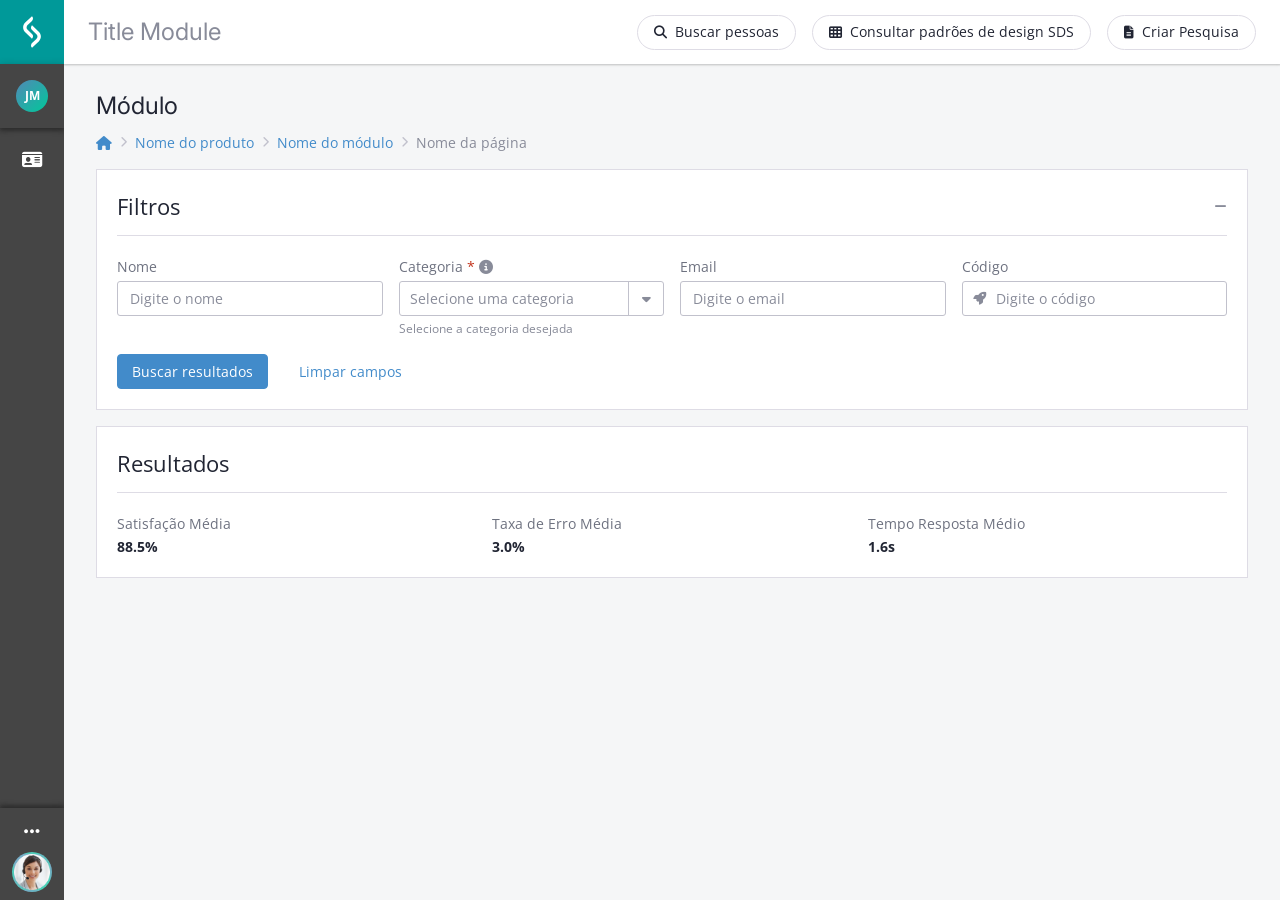
==== commit 43ff11fd: "novo" ====
--- a/index.html
+++ b/index.html
@@ -1,29 +1,387 @@
-<!doctype html>
-<html lang="pt-BR">
+<!DOCTYPE html>
+<html>
 <head>
-    <meta charset="utf-8">
-    <title>Autoatendimento de Benefícios — Senior</title>
-    <meta name="viewport" content="width=device-width, initial-scale=1">
-    <link rel="stylesheet" href="colors_and_type.css">
-    <link rel="stylesheet" href="sds-desktop.css">
-    <link rel="stylesheet" href="benefits.css">
-    <link rel="stylesheet" href="https://cdnjs.cloudflare.com/ajax/libs/font-awesome/6.5.2/css/all.min.css">
-    <template id="__bundler_thumbnail" data-bg-color="#0a3d33">
-        <svg viewBox="0 0 1200 800" xmlns="http://www.w3.org/2000/svg"><rect width="1200" height="800" fill="#0a3d33"/><g transform="translate(600 400)"><circle r="180" fill="#00C89A" opacity=".16"/><path d="M-70 -50h140a34 34 0 0 1 34 34v14h-58v-8H-46v34h116a34 34 0 0 1 34 34v34a34 34 0 0 1-34 34H-70a34 34 0 0 1-34-34v-14h58v8h116v-34H-70a34 34 0 0 1-34-34v-34a34 34 0 0 1 34-34z" fill="#00C89A"/></g></svg>
-    </template>
+  <meta charset="utf-8">
+  <title>Autoatendimento de Benefícios — Senior</title>
+  <style>
+    * { margin: 0; padding: 0; box-sizing: border-box; }
+    body { background: #0a3d33; display: flex; align-items: center; justify-content: center; min-height: 100vh; font-family: -apple-system, BlinkMacSystemFont, sans-serif; }
+    #__bundler_loading { position: fixed; bottom: 20px; right: 20px; font: 13px/1.4 -apple-system, BlinkMacSystemFont, sans-serif; color: #666; background: #fff; padding: 8px 14px; border-radius: 8px; box-shadow: 0 1px 4px rgba(0,0,0,0.12); z-index: 10000; }
+    #__bundler_thumbnail { position: fixed; inset: 0; width: 100%; height: 100%; display: flex; align-items: center; justify-content: center; background: #0a3d33; z-index: 9999; }
+    #__bundler_thumbnail svg { width: 100%; height: 100%; object-fit: contain; }
+    #__bundler_placeholder { color: #999; font-size: 14px; }
+  </style>
+  <noscript>
+    <style>#__bundler_loading { display: none; }</style>
+    <div style="position:fixed;bottom:12px;left:12px;font:13px/1.4 -apple-system,BlinkMacSystemFont,sans-serif;color:#999;background:rgba(255,255,255,0.9);padding:6px 12px;border-radius:6px;box-shadow:0 1px 4px rgba(0,0,0,0.08);z-index:10000;">
+      This page requires JavaScript to display.
+    </div>
+  </noscript>
 </head>
 <body>
-    <div id="root"></div>
-
-    <script src="https://unpkg.com/react@18.3.1/umd/react.development.js" integrity="sha384-hD6/rw4ppMLGNu3tX5cjIb+uRZ7UkRJ6BPkLpg4hAu/6onKUg4lLsHAs9EBPT82L" crossorigin="anonymous"></script>
-    <script src="https://unpkg.com/react-dom@18.3.1/umd/react-dom.development.js" integrity="sha384-u6aeetuaXnQ38mYT8rp6sbXaQe3NL9t+IBXmnYxwkUI2Hw4bsp2Wvmx4yRQF1uAm" crossorigin="anonymous"></script>
-    <script src="https://unpkg.com/@babel/standalone@7.29.0/babel.min.js" integrity="sha384-m08KidiNqLdpJqLq95G/LEi8Qvjl/xUYll3QILypMoQ65QorJ9Lvtp2RXYGBFj1y" crossorigin="anonymous"></script>
-
-    <script type="text/babel" src="components.jsx"></script>
-    <script type="text/babel" src="benefits.jsx"></script>
-    <script type="text/babel" src="ai-assistant.jsx"></script>
-    <script type="text/babel" src="policy-new.jsx"></script>
-    <script type="text/babel" src="screens-benefits.jsx"></script>
-    <script type="text/babel" src="app-benefits.jsx"></script>
+  <div id="__bundler_thumbnail">
+        <svg viewBox="0 0 1200 800" xmlns="http://www.w3.org/2000/svg"><rect width="1200" height="800" fill="#0a3d33"></rect><g transform="translate(600 400)"><circle r="180" fill="#00C89A" opacity=".16"></circle><path d="M-70 -50h140a34 34 0 0 1 34 34v14h-58v-8H-46v34h116a34 34 0 0 1 34 34v34a34 34 0 0 1-34 34H-70a34 34 0 0 1-34-34v-14h58v8h116v-34H-70a34 34 0 0 1-34-34v-34a34 34 0 0 1 34-34z" fill="#00C89A"></path></g></svg>
+    </div>
+  <div id="__bundler_loading">Unpacking...</div>
+
+  <script>
+    
+document.addEventListener('DOMContentLoaded', async function() {
+  const loading = document.getElementById('__bundler_loading');
+  function setStatus(msg) { if (loading) loading.textContent = msg; }
+
+  const FONT_MIME = /^(font[/]|application[/](x-)?font-|application[/]vnd\.ms-fontobject)/i;
+  const MIME_TOKEN = /^[\w.+-]+[/][\w.+-]+$/;
+  function toBase64(bytes) {
+    let bin = '';
+    for (let i = 0; i < bytes.length; i += 0x8000) {
+      bin += String.fromCharCode.apply(null, bytes.subarray(i, i + 0x8000));
+    }
+    return btoa(bin);
+  }
+
+  // Error sink persists across replaceWith since it's on window, not the DOM.
+  window.addEventListener('error', function(e) {
+    // Failed resource loads (CSP-blocked links, scripts, images) fire plain
+    // events at the element — warn only; real JS errors carry message/error.
+    if (!e.message && !e.error && e.target && e.target !== window) {
+      console.warn('[bundle] resource failed to load:',
+        e.target.tagName, String(e.target.src || e.target.href || ''));
+      return;
+    }
+    var p = document.body || document.documentElement;
+    var d = document.getElementById('__bundler_err') || p.appendChild(document.createElement('div'));
+    d.id = '__bundler_err';
+    d.style.cssText = 'position:fixed;bottom:12px;left:12px;right:12px;font:12px/1.4 ui-monospace,monospace;background:#2a1215;color:#ff8a80;padding:10px 14px;border-radius:8px;border:1px solid #5c2b2e;z-index:99999;white-space:pre-wrap;max-height:40vh;overflow:auto';
+    d.textContent = (d.textContent ? d.textContent + String.fromCharCode(10) : '') +
+      '[bundle] ' + (e.message || e.type) +
+      (e.filename ? ' (' + e.filename.slice(0, 60) + ':' + e.lineno + ')' : '');
+  }, true);
+
+  try {
+    const manifestEl = document.querySelector('script[type="__bundler/manifest"]');
+    const templateEl = document.querySelector('script[type="__bundler/template"]');
+    if (!manifestEl || !templateEl) {
+      setStatus('Error: missing bundle data');
+      console.error('[bundler] Missing script tags — manifestEl:', !!manifestEl, 'templateEl:', !!templateEl);
+      return;
+    }
+
+    const manifest = JSON.parse(manifestEl.textContent);
+    let template = JSON.parse(templateEl.textContent);
+
+    // Nested page bundles (iframe targets). Each ships ONCE, in the ROOT
+    // document's manifest; frame srcs carry an about:blank#<uuid> marker
+    // instead of a substitutable uuid. Every document mints the blobs for
+    // its OWN frames — from local text at the root, or text obtained from
+    // its DIRECT parent over the relay protocol below — so each frame
+    // navigation stays same-origin with its initiator and a deduped page
+    // loads at any depth on any host, including a file:// download's
+    // opaque origins (where a blob minted by one document cannot be
+    // navigated to by another).
+    const pageOrderEl = document.querySelector('script[type="__bundler/page_order"]');
+    const pageOrder = pageOrderEl ? JSON.parse(pageOrderEl.textContent) : [];
+    const pageSet = new Set(pageOrder);
+    const pageTexts = {};
+
+    // ── Nested-page text protocol (parent-chain relay) ──
+    // Page bundles ship once, in the ROOT document's manifest. Every
+    // document mints the blobs for its OWN frames, obtaining page text
+    // through a strict parent-chain relay: a document only ever SENDS to
+    // its direct parent (which, for every document the publisher's own
+    // runtime minted, is another publisher document) and only ACCEPTS
+    // text from that direct parent; requests from below are honored only
+    // for the document's own child frames, and the ROOT never sends
+    // upward at all. That last rule is load-bearing: the artifact host's
+    // frame-ancestors allows claude.ai (and friends) to frame an
+    // artifact, so window.top can be a FOREIGN document — a top-addressed
+    // protocol would hand page uuids to that ancestor and accept forged
+    // "page text" from it, minting attacker HTML as an artifact-origin
+    // blob document. The chain never touches the ancestor: requests stop
+    // at the root, replies are origin-addressed per hop (never '*' when
+    // an origin exists), and both directions are origin-gated (on https
+    // a foreign sender's origin can never equal this document's; in
+    // opaque contexts — file:// — everything serializes as 'null', where
+    // an embedded EXTERNAL frame still fails the gate by carrying its
+    // own real origin, and a sandboxed child of such a frame is excluded
+    // by the own-child-frames check plus uuid unguessability). Shape is
+    // deny-by-default: one request form, one reply form, no error
+    // replies.
+    // window.origin is the SERIALIZED SECURITY origin ('null' in opaque
+    // contexts such as a sandboxed preview iframe) — location.origin is
+    // computed from the URL and stays 'https://…' even when the document
+    // is sandboxed, which would misgate every opaque chain.
+    const OWN_TARGET = /^https?:[/][/]/.test(window.origin || '')
+      ? window.origin
+      : '*';
+    function trustedOrigin(e) {
+      if (e.origin === window.origin) return true; // https chains; opaque==opaque
+      // file:// trees: Chrome serializes the file document's origin as
+      // 'file://' while the blob: documents it mints serialize as 'null',
+      // so the two legitimate shapes can never string-match — accept the
+      // pair in both directions. https origins never serialize as either,
+      // and sender identity (own child frame / direct parent) is checked
+      // separately.
+      return (
+        (e.origin === 'null' &&
+          (window.origin === 'file://' ||
+            window.location.protocol === 'file:')) ||
+        (/^file:/.test(e.origin) && window.origin === 'null')
+      );
+    }
+    // Non-empty only in the root document (nested bundles ship an empty
+    // island), so it doubles as the root marker: the root answers from
+    // local text and treats a miss as authoritative — never relaying to
+    // its (possibly foreign) parent.
+    const isPageRoot = pageOrder.length > 0;
+    const blobUrls = {};
+    const resourceBlobs = {};
+    const UUID_SHAPE = /^[0-9a-f]{8}-[0-9a-f]{4}-[0-9a-f]{4}-[0-9a-f]{4}-[0-9a-f]{12}$/;
+    const pendingFrames = {}; // uuid -> [{el, frag}] awaiting text for own frames
+    const pendingRelays = {}; // uuid -> [childWindow] awaiting text to pass down
+    function mountPage(el, frag, text) {
+      const pageBlob = new Blob([text], { type: 'text/html' });
+      const u = URL.createObjectURL(pageBlob);
+      resourceBlobs[u] = pageBlob;
+      el.src = u + frag;
+    }
+    function deliverPage(uuid, text) {
+      const frames = pendingFrames[uuid];
+      delete pendingFrames[uuid];
+      if (frames) for (const f of frames) mountPage(f.el, f.frag, text);
+      const relays = pendingRelays[uuid];
+      delete pendingRelays[uuid];
+      if (relays) {
+        for (const cw of relays) {
+          try { cw.postMessage({ __bundler_page: uuid, __bundler_text: text }, OWN_TARGET); } catch (err) { /* gone */ }
+        }
+      }
+    }
+    function ownFrameWindows() {
+      const out = [];
+      for (const f of Array.from(document.querySelectorAll('iframe'))) {
+        try { if (f.contentWindow) out.push(f.contentWindow); } catch (err) { /* detached */ }
+      }
+      return out;
+    }
+    window.addEventListener('message', function (e) {
+      const d = e.data;
+      if (!d || typeof d !== 'object' || !e.source) return;
+      // Origin gate first; the structural checks below (own-child-frames
+      // for requests, direct-parent + solicited-uuid for replies, the
+      // root's never-relay rule) are what hold in fully opaque chains
+      // where origin strings can't discriminate — a sandboxed root's
+      // FOREIGN wrapper still fails all three even though both serialize
+      // as real-vs-'null' rather than matching.
+      if (!trustedOrigin(e)) return;
+      if (typeof d.__bundler_need === 'string' && UUID_SHAPE.test(d.__bundler_need)) {
+        // Requests are honored only for this document's own child frames.
+        if (ownFrameWindows().indexOf(e.source) < 0) return;
+        const uuid = d.__bundler_need;
+        const text = pageTexts[uuid];
+        if (typeof text === 'string') {
+          try { e.source.postMessage({ __bundler_page: uuid, __bundler_text: text }, OWN_TARGET); } catch (err) { /* gone */ }
+          return;
+        }
+        if (isPageRoot || window.parent === window) return; // authoritative miss
+        const waiting = pendingRelays[uuid];
+        if (waiting) {
+          if (waiting.indexOf(e.source) < 0) waiting.push(e.source);
+          return;
+        }
+        // Never-answered uuids would otherwise accumulate forever under a
+        // request spray; past the cap (far above any real page count) new
+        // relays are dropped rather than remembered.
+        if (Object.keys(pendingRelays).length >= 128) return;
+        pendingRelays[uuid] = [e.source];
+        window.parent.postMessage({ __bundler_need: uuid }, OWN_TARGET);
+      } else if (
+        typeof d.__bundler_page === 'string' &&
+        UUID_SHAPE.test(d.__bundler_page) &&
+        typeof d.__bundler_text === 'string'
+      ) {
+        // The shape test is load-bearing beyond tidiness: the solicited
+        // check below uses the in operator, which matches prototype keys
+        // ('__proto__', 'constructor') — an unshaped key would reach
+        // deliverPage and throw, painting the error banner.
+        // Text is accepted only from the direct parent — the document
+        // that minted this one.
+        if (e.source !== window.parent || window.parent === window) return;
+        if (!(d.__bundler_page in pendingFrames) && !(d.__bundler_page in pendingRelays)) return;
+        deliverPage(d.__bundler_page, d.__bundler_text);
+      }
+    });
+
+    const uuids = Object.keys(manifest);
+    setStatus('Unpacking ' + uuids.length + ' assets...');
+
+    await Promise.all(uuids.map(async (uuid) => {
+      const entry = manifest[uuid];
+      try {
+        const binaryStr = atob(entry.data);
+        const bytes = new Uint8Array(binaryStr.length);
+        for (let i = 0; i < binaryStr.length; i++) bytes[i] = binaryStr.charCodeAt(i);
+
+        let finalBytes = bytes;
+        if (entry.compressed) {
+          if (typeof DecompressionStream !== 'undefined') {
+            const ds = new DecompressionStream('gzip');
+            const writer = ds.writable.getWriter();
+            const reader = ds.readable.getReader();
+            writer.write(bytes);
+            writer.close();
+            const chunks = [];
+            let totalLen = 0;
+            while (true) {
+              const { done, value } = await reader.read();
+              if (done) break;
+              chunks.push(value);
+              totalLen += value.length;
+            }
+            finalBytes = new Uint8Array(totalLen);
+            let offset = 0;
+            for (const chunk of chunks) { finalBytes.set(chunk, offset); offset += chunk.length; }
+          } else {
+            console.warn('DecompressionStream not available, asset ' + uuid + ' may not render');
+          }
+        }
+
+        if (pageSet.has(uuid)) {
+          pageTexts[uuid] = new TextDecoder().decode(finalBytes);
+          return;
+        }
+        if (FONT_MIME.test(entry.mime) && MIME_TOKEN.test(entry.mime)) {
+          // Strict artifact hosts allow font-src data: but not blob:.
+          blobUrls[uuid] = 'data:' + entry.mime + ';base64,' +
+            (entry.compressed ? toBase64(finalBytes) : entry.data);
+        } else {
+          const blob = new Blob([finalBytes], { type: entry.mime });
+          blobUrls[uuid] = URL.createObjectURL(blob);
+          resourceBlobs[blobUrls[uuid]] = blob;
+        }
+      } catch (err) {
+        console.error('Failed to decode asset ' + uuid + ':', err);
+        const blob = new Blob([], { type: entry.mime });
+        blobUrls[uuid] = URL.createObjectURL(blob);
+        resourceBlobs[blobUrls[uuid]] = blob;
+      }
+    }));
+
+    const extResEl = document.querySelector('script[type="__bundler/ext_resources"]');
+    const extResources = extResEl ? JSON.parse(extResEl.textContent) : [];
+    const resourceMap = {};
+    for (const entry of extResources) {
+      if (blobUrls[entry.uuid]) resourceMap[entry.id] = blobUrls[entry.uuid];
+    }
+
+    // Artifact-host CSP (connect-src 'self') refuses fetch() of blob: URLs —
+    // consumers read these Blobs directly. Survives the swap like the error sink.
+    window.__resourceBlobs = resourceBlobs;
+
+    setStatus('Rendering...');
+    // Page uuids have no blob here — they ride inside about:blank#<uuid>
+    // frame markers the pass below resolves after the swap.
+    for (const uuid of uuids) {
+      if (pageSet.has(uuid)) continue;
+      template = template.split(uuid).join(blobUrls[uuid]);
+    }
+
+    // Strip integrity + crossorigin — blob URLs from a file:// document inherit
+    // a null origin, so crossorigin forces a CORS fetch that SRI then rejects.
+    // The manifest bytes are ours; SRI protects against CDN compromise, not this.
+    template = template.replace(/\s+integrity="[^"]*"/gi, '').replace(/\s+crossorigin="[^"]*"/gi, '');
+
+    const resourceScript = '<script>window.__resources = ' +
+      JSON.stringify(resourceMap).replace(/<\//g, '<\\/') +
+      ';</' + 'script>';
+    // Inject after <head> so the DOCTYPE stays first; prepending the script
+    // would push the parser into quirks mode. DOMParser always emits a <head>
+    // (synthesizing one if the source HTML omitted it) but may carry
+    // attributes through, so match the full opening tag. slice() rather than
+    // replace() keeps us clear of $-pattern substitution in resourceScript.
+    const headOpen = template.match(/<head[^>]*>/i);
+    if (headOpen) {
+      const i = headOpen.index + headOpen[0].length;
+      template = template.slice(0, i) + resourceScript + template.slice(i);
+    }
+
+    // Parse the template and swap the root element. Scripts inserted via
+    // DOMParser/replaceWith are inert per spec — re-create each with
+    // createElement so they execute, awaiting onload for src scripts to
+    // preserve ordering (React before ReactDOM before Babel before text/babel).
+    const doc = new DOMParser().parseFromString(template, 'text/html');
+    document.documentElement.replaceWith(doc.documentElement);
+
+    // Resolve page-frame markers: mint this document's own blob for each
+    // framed page — from local text when this is the root, otherwise by
+    // asking the direct parent over the relay protocol above. An
+    // unanswered request leaves the frame on about:blank, the same
+    // degraded state as a refused embed.
+    {
+      const MARKER = /^about:blank#([0-9a-f]{8}-[0-9a-f]{4}-[0-9a-f]{4}-[0-9a-f]{4}-[0-9a-f]{12})(#.*)?$/;
+      const needed = [];
+      for (const el of Array.from(document.querySelectorAll('iframe'))) {
+        const m = MARKER.exec(el.getAttribute('src') || '');
+        if (!m) continue;
+        const text = pageTexts[m[1]];
+        if (typeof text === 'string') {
+          mountPage(el, m[2] || '', text);
+        } else if (window.parent !== window && !isPageRoot) {
+          const had = pendingFrames[m[1]];
+          (pendingFrames[m[1]] = had || []).push({ el: el, frag: m[2] || '' });
+          if (!had) needed.push(m[1]);
+        }
+      }
+      for (const uuid of needed) {
+        window.parent.postMessage({ __bundler_need: uuid }, OWN_TARGET);
+      }
+    }
+
+    const dead = Array.from(document.scripts);
+    for (const old of dead) {
+      const s = document.createElement('script');
+      for (const a of old.attributes) s.setAttribute(a.name, a.value);
+      s.textContent = old.textContent;
+      // text/babel scripts with a src: read and inline. transformScriptTags
+      // does XHR against the src, but blob:null/ from a file:// origin is
+      // silently dropped. Inlining makes it a plain inline babel script,
+      // which transformScriptTags handles unconditionally.
+      if ((s.type === 'text/babel' || s.type === 'text/jsx') && s.src) {
+        const pre = resourceBlobs[s.src.split('#')[0]];
+        s.textContent = pre ? await pre.text() : await (await fetch(s.src)).text();
+        s.removeAttribute('src');
+      }
+      const p = s.src ? new Promise(function(r) { s.onload = s.onerror = r; }) : null;
+      old.replaceWith(s);
+      if (p) await p;
+    }
+    // Babel standalone auto-transforms type=text/babel on DOMContentLoaded,
+    // which fired before we swapped the document. Trigger manually if present.
+    if (window.Babel && typeof window.Babel.transformScriptTags === 'function') {
+      window.Babel.transformScriptTags();
+    }
+  } catch (err) {
+    setStatus('Error unpacking: ' + err.message);
+    console.error('Bundle unpack error:', err);
+  }
+});
+
+  </script>
+
+  <script type="__bundler/manifest">
+{"f5b2114b-2e4f-476a-9b33-bea4dd43a85a":{"mime":"text/javascript","compressed":true,"data":"H4sIAAAAAAAAE+y9eXvbRpYv/L8/RcW3Y5I2BcXO9CxSKxlFlrs18XYlOZm+bl+pSBRJRCDARoGS2Ym/+33OUisKlOw4PT3vO36e7ohAodZTp06d5Xd2Hz68Jx6Kfy+Lqaq0EqdKTlt40sAfWa6uVVmvlqpqs5/[base64]/gLfR5VlQqH4hvTV1D/n4k9lydVIyqNL3ASulFJpe5+JZ/DN8OuIrBO6+HUBv3WxwI/uOXX4RW5cwW4wIZLqI4ED9/GI32730YwoSMhTcBtpM/i8FaK6Hbppi2g/1794S4lg1RwQ+q0VD6QAwe/2v2dfaY3u/[base64]/er0/PB5/2cwx7KMv3p2evjH7c3NGjlPtXd2fnpydH7x4tXT4/6PaSkvlnWuOv09ffXs5Pnx6ZYeNzUsVpP48oeTp7d8eQ0rGn959Orl+fF/bhnstK5a9b4z1mevTn88PH16cXr8bMtE1c2NbPKLRs06c/Xm7DWwii0TtdYrYDK9Xz4/OdvSb/P5RVnoTu9fHL941f/pUi3r+Ivnh//nz/1flPJvm/iLV8+enR2dHh+/7P+sns30tFGqct++OPzzd8cXJ+fHp4fnr04vzv784rtXz93HRasa2daNKf7s8M1/JkoP/v3fTckBFLWcZa7aE37xrBou5Wai8PekVMRlhShmInyBfLFal8jPDJsNCnzh8WJTjRCNatdNhV/u46MP9/A/0G/3fVs34qBn2A8ehA29TRZ7B/0Ky6Wm5d3+PTu+ziiwFwH774wjKBwMKBooPt2Fc1uIh+J7pVZatI2cXtHZp8R03TSqgkNRr2Q7Xagmw7K7Pnc/okJPbRk4L7A5rhoq//eialVTydI+gJGJn6mGermqK1W1H/jtLv6XW9/D/kJ39+/a3wl0ZKDhdJgV83UjkaT0eroQUotFfSPKupoLWYn1Kpetogr1ol6XuaD9mItZ3cASFK2olMrhEOof/HfQ4BG2ZkffNrLSBbQcjSD++HDa/u+1Wiv7ZTDwMU3lrnjDJ1KjVk2dr6dKTNRCXhd1A8O/xDGr/A0OSF+CUFOquZxuQNJQGVGUxo4W1fw5vtoTM1lqRU3kRX4GNaxLRW+pKi7zUfNf31SGVKjsefwSRDb8wiy9uFnUZgXqm0rIauNeQlnZCtnwSnFV5UZMFBz4IAW0zXraqrx/jV5hu78pbdomn6rJes7tPmvkEtf2g+GF/PHx+7aRZ62cXpkiZmNaLqhVXGqo4U+z583O760RSxsewDuePkr3M+u2KA5cf8LWXft36wH1ASYL6BlLiWK5IpmI9mhRAW9WuZhsAopqFIj1QFT3tvV+rsxqU+1mSm/5Bgsf5rmq8vUyGK8bKiyc5koHAxzBYZ4DD1EwZtHWKzHDMd8s4FIBL2hkQOtEp9eyLGBP5fe4UmDx6ZkbeXNLzT466JlkO7nQp6cKdn2rSGZWbkLNDO7olZoWs2IaTf29e95A4ZU4uOMs7/ujgS+TfYcXwxGcgIOBI4fw5PKp1R1Qu2Lnc/4zG1VVcAKfTeuVOnx9AqsOfA4X9vj9SjUFTk0pjhoF83l8DUv5J1nlpRKHr0+yoJojOV0ovh7YqoIS5/Y4OG/kFKjBb/FlLa4q4HuT9VyPxWRtTp2VamZ1s5QVXEGVbotqHg6AePWfCqDecBD4Wot1pVv460Je10UOd+dnsizhFiRmSrbrBi/Az4qJami2dbuezTJxUrVAMnjmUFNED2JaN0os1XKiGryaLeG3krooNyIHYhGazhHoK9ZYaL1WGpp5evyDmKyLMtdZOAykstTMnOMBc7Mopgvq5FCPTAOKqVrc1M1VFnDgM7zwnTBn15bvp0WWvZ7n48433km/1/ei+xWePXvdR/bk8DoX9TzrPVDSL/ZvqakrdKQe+7tvshFTWZpruNKw+O2izjW8keI7OVGlWJXreVFl+AV9dlKJ16evnoohyFGVWMnplZwrLW6KdlGvWyGnU6WxUiIrcwrrEV/x24XawJkvSjVrQXCzD4pKt0rmuOKWV9/IphriXmnj49GxIxDqhkAkFyVuF9nM17BndVaqat4uxvAEqAXUD4dNIzdDLPmNeCy+pY92xGOxJ74ajcXFldqIA/F4n/76A76nH48e+UxQYK1vsdSOePzObxifvtu3ZS1PFGLVFFX7o2yqopoPBzC+wVjQCKmfo+hcvUf/s1OimqZuPm5Ontx9Up54s/IkmpYnbl6e8MQ84Z+9U/MkPTdP7jI5ONK7zI4/PUEVJSgoowqMrMiaqelCVnNUMIEyqqznxXQsNvVaLFGHeSOrFsgZVFHmO7pfoIBal+rHol3gkflUXWc3NzfZTxro+kaVZRYszlZB8iO4xL5XnxFe7igGDUfBuU5f4/15MAqJZylbOOAHX+qBWymmGPgPaGamsh2+xTrejQJ5RemyqNqdvNBwCuxU6j2o1ypFauMdwxR2tZypHVBJVfOdaa2aaSyyQEswv8+oQ9z0Uq48bWXRqqXfeRY7zrBaems7N8LT50g2arYu98TpS+/WkSu4IWpRV0QKq0bNivemN2FPsnWlF8WsHQ6Y0vbEQDzieaNGflTI/CropCyh/roatAL1qatGyRx5aCZXq3IzYg013n2mEsoULTcMvLpR8kqLk+N/2xOLtl3pvd3dedEu1pNsWi93Z6xi38XZ3aVzeffx1//8+CtXx12XpKp36CYK/d4p6/mchRP494wnHfR5bQ0XKup/BkfJkPfDW9x078Zmf4yjuRtFNxdY57zIYSLPWtkquqE+q5s31bJeV63K7XWNL1zxAfGyrlfD1XpSFtMTkIuqqRrj6aaal57U7e/DC3u7RAVQ+HHmvfQ3m726vqQ9G1Ty4IEY+g8y0K+UcoNlf/klKJxV2C0Qm+mcLqV2+wyauiGy+h7PorDdR+J+dl888gYY7Ok7TuVb18K77u7pyPJ06Nw/[base64]/QSfwVBz+hLAuEZdgn1JFRMeUqTo4WaXmlxs1AtqPzqBtcSuSEOUxetr90ptF1jq2VZyUYujZoF5vhDtLlQbVSYHzfKnrBwEXL1MBf/eVLXpZLVB3HerBUQOLc4ptuEqKGnN4VWXheausXrsX0yK5wiaJeVZi+onj1PLxB2tKOCtfc/IT6M78Vz96xupkq7lcjYosnarwp5uyiq6/pK5TDFFVB/ofmKCARoqpqqppVF1W5oS90olI8fPqzq9uFDoEkpnr56QbpISQyZPzU1/BnkF7mxc4s7FtcRGwbxBpql+nW9BLpXK7C4gSKhZdWf7Y9Z8YHmfbGQmgQnUOqsW3GpUdCADXgjiQPgHsnjjuGc3BRliWVoNsQlTZLdFESll5ZFYHkqa+q5tH36sShL/gCty+7N04IVp5dxLz6WSmmaaCUbRdfTDsl/awjpA44d7+JHOAlCzlrVhBuHiKS7cb4lceiDx2MEnBZWGytLuII7qmUWRd03OoykCpQoX1XIIpBcrTK4ZwuM7UhS56noP3wHM1f9YNS7Z07VqpS4a8rSDBAJLBOH5Y3caBSXkG7rxicyUFCskRKpuE/3vE4taHjCs0FqUSzhu0mpuoSpGkWnl5ivZSOrVvHCB3UgLcJGXi5VDg4M5cas5VjwFUE85HswLFTYAyIEXkMcGF27cbcyn4FZqMscFIvrTj9/E9Il49kHpNBStQpnWbxU79tofv970jqTGY5qK7H7w/902m+85rYQ/5kCPxih1xOt2oj6kU3imaHeF7rV9lpwAXeUoprTChXaVGaGz5+yvR3qX6oGr7cgMbRqvgnENHktixK1gG2NR4CpjwWjAlQ7qKUryPC2BprOxPmrp6/2QKNaayWCLoHYZS865hLzUOTrhiheYYf+vmS9kk1byNKjan7Cp1lbw47GfuUkCf5dqP7lb0DqZ8wit5G5Px2fTuWGGQ/8+5w1mLF0fiBe4Rpk9Nu+VstVu6FX7k5HbfIHs0apv6mhV3C0H4vE36GzEAryC1WuQHMNwjDMG04+kT1S5cy/qfjisZ0mK30MgfY1Xl/B9WTMC9mYSUF+jmXg4gj/3XfP+SO8tOFfqAs4CZpH6YmIQDRqpscoBcO5wrMmRV7MZooMqzRJJfQgu+cagg/FgT+RTutQwPIWf1N8oZnJddmaUaBMhY5xSpairhQ4ZejYRGc0XZ6FzrZsKjqwVf7yS/KGYdXNdmo9vUGhQ0ustaXa1d3GH2PpwMoD9CmX+khpwJm1P5ck8LnlgNt7aHX6vkQOHW3WldCbarpo6qpe63Iz5g6yBh7aVWANW6OyaqIE+x6Itp7jdTATOKFTWZnjBS479YoUXFSbZYt0ceEZUu/VdN2aW49hd9BL00lUDEyp7Xv2zgFnce4PnFwJPSZpT7rcr21sLw0TxfcQYe45q7oA9lxRhdCX2RrNZUM4D4MZGmXipFOPVRSsV3hmWppz29tqulHBCt0JOcoIDmmwuODCapzRiXJ7nuqbNfWSNtxDe/qjTsSOHpbMGyCSVKOmqrhWr5E9wVafqFndBL4w0TVrjLcmJEH0zgx6DK8MS7O3NtDtTJQhH+BY7FUJnfVWKzyGf3GH523nce0NsuWNxP+Ml0x1l1Pc+Bm40/wjznJt6NI/x31dQqxpgAMlzesslftOCOlT2HeDYzexYLa+SPsdd8sEjsTRa/SfcGd8u2jqG1z8Y9Ty2aN9mGXZaE+08ooUG3wW1TOenGvZFGSObmujfwJlFGnYnIoWBUhiatvryZww0TlvskjCYbflPmEmkk/Co+Uz6Wo+WVPD3fh8Wppfr6PxtYy/Uj/zSdqZhx+5PZncWDMJJ8WdNmjPDvXUFcEmjbdliiA9TQrTpEeFHT1ISIhP1apRoPfOQcTX5mCAv62zOt4AQdeOkm4xNQ4b8EsRk9dFNeWpB1ESqZjc2eFWx00ArSxB1hw0Cld3XrNf/bK+preivoYwC2LlVB/4GTaVmFhRG3xIWAV/o5yKfa7aFkM0YBtI2OjoZjnQLAI5Jz4n6qPlx84ADvrAciVPQ/t2YH8Mxp4JYCmvlNBweMPmATUxnMogME6bAuUSjUTHF1TRqL+ulUZpl40AAZmSch7qWjUoCoE/DASNlGB+ywbvxlYf7OsT3oYX/jHYdCjigs5rDGYBBgmWPyvv0BjEUCtFfbmzYe/rJ1//8ygbvCNGuX/Pm0pYC0NSRV2xbTKgaBIzyXRRVLPaHQN88aJaXrNhZJjYLWPhV+JMR3PV7iW97MxFcjj4UuOZAtvWLTw6kpSyqMR/yGt5hmsXEnkmvtQD6u/br97xH4/fOWuLcFp6G3bjOxjwf0f7waRZH4lZhXfxoorI0Q0BLWvBu2wh9aubyk4U1THyR923IFx2HLX2lh6/u9XFwa7J0/VyuYGJDq9Z+NitlzhI8byADx3V1bWqClVNA+9dEKLM/VEvZFnWN0L9dS3Lot2IKRiLcA710Ru7ub1uvl436r//[base64]//[base64]/WzzD9oUdSUZZH7Mx2DvSRXom22XiiAjg/0LDMp/yVk2K6XgjQ+Slo6cRQJTzgnDNJvyjR267zkjyZ4U2U3MbXK4HKx8lGzGqQBwoKuXJbAi+x6BQ4xqIDuM3KdqBNfQu5WqkK5HqoVq/BxUflvl6g4RhhWlrnTDyUoBAG4WAsrtTGBlHBFVu2bVNM1qAEODo7s449Y08kGAvVTrMRcjK8YFOtbVPgRcvUho6IYLtCt0/zPe18n6OOw3HfoCYV2EHGNZkKgc8taw0+9ssl71DtaUhJt4fMz1UHeoRLovhLa/ayc+gzY5423q2X8Xa9zMR34Jhdbcz8YssgLUlTHXGmV7NLNLO7jfa6KZZ4NLy7NPpp/[base64]/iyQ43QS9wBoJWjLhRMukU1H7NcD6OYwCqTHxierXM0caJTp6lVfIc9jqnXbYYx1NQoo1ubKFABURV4JF+Ket2u1q2pzxh2b8jTDY+EIRHk2B1Fr+HQfooqP9rTbPwgnYmzX/E64H5ZGE0a1gk9hNJ7yEmEbBvDPopqtW55YojXQBOWG1a8l6VWemx843BAPBLaEW4InmGAwC/cJp4q3daNHxJ5g5MFn7nJNAwzXslf5WXtnROOp+3HsQZIC9+rzbYjwr8i9519/ulErqSDc9omZLyBGIqCFLIVnAh107IQIr7UGepHSDVJy7Jc6xZNH7i78sQWMv9Zmw0E8wqum5F45KsQzLHZexQTfYJIOmxrNDmzzVzTlmqbeg1q7EVdtxTBukQ70OiWQ3iu2h8bWGRUqQzrdauac7xnFVVl/rzBEoF5njynnZfxgbCf+t7HXuS597Tj3hh84d13UEHCXeVmbLdiJ2f3wspgLH0Z6cWviAIPxLf+2MC9eQgOw0HJR+L+6L7Y8wvuG9kNQpZBUgPbHcn8RP+NghAFwKvYhdhG3033WVMvKTYuXocj0i/gOuCtNrx0tYkxD/ibge3Ry7pV5qCE3Wj6YcKlDDOcq0o1yLMh1oA0r3BM9XZ3OPKipDo9j76AZQjGYGxK4iC2AO3uij/hkVLX7VigqqUCrWXdiJ9gqxUVBrnS8EOq6eAr+OyArwP4GWCu4IWgWkOQ4SDBEk7JeJkTH1DvV+SSwOdmsWWYI/YON07ScPSXG+dMzmcn48vMOJQXFarW5uT2Z2yB40nbis+QoozW3widiUo2QEwsXX3wtb4pUPD3F1jgqZQCktmLmdzgmUGRsQzQ+9aDrul++Zpwa5Lf+RAyiS8Nfkzq2xi+pvv5GWLXvADommQFPqZL4msD6LL1W4vq0l/Bc0B04Uq2LWUHkcRfsux3v6MP/G3gdcgHxnFdMWEoRhvqqCLoasTHjNsBbJDsqK40iNID7+ALV9BB+cQNGxSfO7dsPsgugj68NmhA6T7E4D57yXb8E5OUkjiv5LE0FoNnhP5zSuA/qXYsDE88TjxF+ahL7WsPfoD+wfq7j77o8Neg77agP38f7vVMZh9Tz2jjw/nzAgCD0kO0uEH+EMNewYABQChQzEary8svN2Utc3EQls8u+EX3C3BF6xaHp8H0xcqQu80CVDPkpkejsHGrF3kfL0Li4HJrkFyPW7S2M1mWIBSu54vUMZJC52HVmWc9co6SziYdlnBQJMdnx6c/HD+Frfr6zCq3r9RmDzU+Y2525v+8uAAkuOgJQuDRM2OYxpBSgJKQJTT8vdqwyepsgXc5792pmoXvOOLpcFKvWX4+VTPteXamC1jHv1AmXkj9A8gcoNYnxJ/UfSOcIxuGCOH64Ic9GwQ3Dxgd26ntfM9V69XwVJHpuG6iaqCcR7PQNtf04AHXaVwaeVZCwksp7zzDZIJiqH2wSCFDCcya6an6Xm0+daqu1OZzTBVW8182VXCJvGWq6MX3agOj4Nb/iF0y9snEDcnEYyLhHhqHTgrNTJm7fw7G/kX/fgrH3V/ON5WZfywyf6n3xOWV2lxaj37UWWTivNmwdwdDMhg/nUZpMOeiuFxU4tLO1iXj2dCkQtwma35BN+ZVhG64cM5hFXQhh2sXe6xPF0WZO5UGxdLzhQcUWtAR1OM6ayxWRN0eGmMS3uF+0lndzHfLorra5enZwXUaDcKV6qUTnrPk8kVUGIRfpp0hmEaQzp3nA/o9JFswDiMWsmxSOoZr/BFSFHqqZr+eQk/V7KMpNOLqvRQalbuNQhs1+x8K/UgKPVWzT6dQOLRupdBTNfsECoV6Tmb2AD+SVVW336nDdVujGwmo7racQ3xP8o43/+ILZ0QHUCczjrwPHpjvSKDZWpp87V+CHgNOheDD+KiLI/t7hc7+1tgHItxZaZHnbdDcu3CT8bZx4vj9L/V9vPPJomLatiYtfMm6jzPSm5JHjvODsQ7sjQI/v5y8UtnpfSl/[base64]/VWbdgRGQy7h/op5cGDWGmBWqzIWcA5G220CSsVlXeTFDz2ZgznOCh6CRMuxayjf44Qe8oHYeIu/rPL1Sm/[base64]/L07riRQTeO3pVgk0QrQFX8dQ3srMgBQWi2IZ4pO/uDKzLbcC+BWT52jX3HRnU/vBdpaqJwrWsSkFRQN9S8h/9vakJdw5UTb1HZ0DhhAke+xzFErvVTNa2bPLKJNkqvAO4dDNkzw/xtUJzyuAAoLWqC3LP7s+O/x+4WjMkJizUryc/JAT1hpGBxrXDjrCiEgS2ixhVRvSeCEODGT2GkcOi4LYi7j2JUcUA3i9r6LWbR6nJ8F+/C3Pil/ajk1Qu5EjXFMxsUPOM/hie1q4l8RyDEEEzcXuIFoarroqkrwnbjD8y8XVC/UcXCxn90mmcvhmoe0LhmZzryCSVcSnDphChv8qeFj12f2sRMV3W1o9BZA30ThsQJjavUmN0OSNp2NRXVtFznCiIQm40/ImgUQhdb9tsfMR8k3EzCZoVjyatqXtVwFBZtZs7stKgcztEYLwoE5DrwvdpDydiDVsZ5tiPtvLppitZJ0+45Xkcc/rJwsGR4vgCTZbYI5ADQmrjsbsfebVhjMUBJ9zOPJXrBg4GGwrGc39SGCDULMpSp46b2zkE+LZ1viMn8oDzaQIfzJEly5KJqyNZ/o8QC3DALPmB5QMTo7zxnOPd/n1nDpty8+SheQRS8f0GIwuOZhums2d9eKm3nZB0al+mGKDFSLskRWNQTSM3hyB6u8+JaVc5K/DBwD/bF8LyeanqwI1dFtmiX5f8iKvHOniicIBCM+Ag2mke80jeq8o9bmBM0s9DZo1UDtx/0ccWthd7wU4vbbD5xCml6RnCgzlrAvuWdZ7h7Ow9pJweI1QgPTajynVBMVtTGmu/QuXMmDryriXczieNt7npLT91REh3y9Mt+h/xWe/yFnII2aMv+SXOMfkiuaAeDjmc41AAc+Apf8S1litgLC5ma7Gq4t/zktkqwGBPSkv3FPRkKyInEVfREgu1BpEQCgRkAxhsZsgRuGGpJxB009ebrEag+vghtQXFEki0bKhiwZ2/Ny3d2Otyj3jsrgmfyVjNizZLc/8B9FwIBOfbdRJUDPgzeFkCCn6kGoPXqyjnbAteo1A34apRlTeFg/tQZaHhU0nDLzxG/NgFpK3bEE3+TReUPDsRjNxXYSmbKwCzwn+xmIRTAyyXq+cavxfYLgzFMyEf0iWPtNuKsEAfiq31RiD9Ew9oXRYil62p/W4Q4uoV4JByOrt0mITH1HiTxIeHa2cYP0rNG8S2ORk6Vrstrhz1CN/PQV8JEr2dc6LV/XbIBjfaNNcV7z/Z7N1a6Tmq8Q//+5r9tq/gV32HDdF2igNX98gtw8VgHGXry9bseiW9vdzYavKkwVH0g9tiYH0wBMOJgoB9nF0vycKg3GpX4SGvG3ax9vuBxy028V1trbuddh9eyrtRhlTNkGBx5dZkfG/mwUjffu7mDVavUjdMQBF1z32XUS/p4LLwX2Gfv9wX1P3hitAreM9YweI98AdC4HNiedYCTjkrk1VtFOg514l/SaJ4BbgEOP4BR+RQhD1reIuPBazOBVirvk/KA5KxSxcsS5T9L7OwY7+I+K978tgn5AlQJht9ap2MZ6mIJBQHU3GA7Ujmi3ZoeIFZvGD7YEU1fNcUcIAv43IPTclqvipRcylGZP38Yi0jyv7uMS7KW+dzKWU6sVY42KaULiFmEh831I9wAwROZtD/2ZeZaYnlN+bRNNZLUlajTXwOMaajYk5PAXVrZzBWjVNngFaccNEIHOK7ynGqvqXoiJ+QUSu4IrDekVEte0ADc1022o64kr8KNSUuI02A0oHZQY+g/GCRhYiEA5Fo1Deb0cPXWnMBIBXv781wVYKpBIQpKL9DZl+yPPHMK6JVsPP1a6nZh3piO9vLUjiDyj3B36BXZeS0UwWuYlzpAn0/KGh7TyYwc4//ukWdELM30ftOZx3+Ma4OjxT7ZiVOWukF+0S9ZiX4x0S/08QKYldx/vqWi/kuP7wn4Pxeg/34XoNvvKP3ypAoktjtZeDrS1Q+qKWZkWrFQBs6yGRg2P0p2KjRqqH3pyeElGXMmaxxuAVG/pGKXvf3yUJRCCa0gfm6FXIpl70bJgAGS4RciyDJ+bLyk3SPrE4+fdA1Zgf/s2fHrQ8yvCcw/Gxjn1bM33wVv9gaBMvNYT+WKJF8IJcLDQ9cM7gUeBCYEBy1tOP8FYUfdS9iQ0bjMoonCmi1KnJl5UxDNalQEPkrBpdBr/26GRkN8eqrm6r04ELtvD/be7c73o9fN87q+Wq88y+LgYLAnBgdfDYzWebCHD54MaAfENeR06ooD7B2bqoZe42MfQwh8qzshKkFX3mIZ3psfwovJ4HdwWAftdvYQAQyfg42HskQaFBBy3kIDNTqeSM7dALwXcr2Ihbx2xmln/Wc/iDgzgu/K8ULiwRykeYO4ZA5XABnmOFyNv+w+gsXoruKb8LMhxT6Em0S9b+1E9zczFoPfPdgddLnMHzF4DP1DkIpbBlgGcGcyGqNm0l5F2AFOAgZVj1eFKXpo/6KwWrTOsAcSIEqjL48jY1sFmds/gGCt3osT/H+DNk2oI7PgcwukwCPv2TzekvkBb8yCYHrtVQxb9rALntaEmwd8BeVLmCOKRy44/YQD3ZuURZWXm8CfQlWAL+YOazL+EsL1pKynV2JVY5IfMFGRT9XxGWG5BdouSB3v3Up9fmie+wzRu551JX/KZVgW06I19B1m7UwL0l6do86ZGezhIUrT3fIo/gDgjGkavV6aJQp/nNuT1p49LbVq7wVnLb61CB7Dr/854V+4lKuTqq1DOWJMe31s2MZrTM40xqvuWf1MNl0ITQ9RxPgcWgEn1ETiilhBdWC0afScz85BMP+HLl+BnAB6Hoh4KwhGpvhFjUtmrlWeKJJMR03QiUcG59CyoI4gZ7Uc3jUw/tZLIRMKwumIQQ4XMv6Xe9FjDtb0w4e2tEj/MF1VHI9kKN6vyfTIDC8ZFCfCiCZfINjrK5SMX7xj7+2W6ESDhp+GIvAFnUuxEG3SjUOk2pEpwRUM6ZuRwTJDsEQUGRGBBt6NGbcaLwlwnEmGVUT4AgqGJodOPgsdhRpXFawVzeq6RaUKUS2tq/A2hZgD2sOef//FVxTnYPcZbQpQQjs561HEji+481+NxJ77Mswoy6hW3tR04k94qx+5XgwGkSLb9rDDJOFft4L06WxqwejE3UFSzRBwJa/XMWMyjY3FYODLTNNkkMvUa8tLoWdvXj7lJIZIMxkI5H0TGof9saPUZTG7JLxYPIPIWYcwWTR6/XLQG5ybBoJdzlRclYGVEMdnzwFfu1mDr4+u0WcI9KbW/5dj6ICGwensJour8qCY4C9wDaobzukFEsyVZkdJikMWea00nMYo90nvQHRT5M0JnqiQqu0L3rGYmc2+gTM4Kj2KmVHvARt/eKfoQhFzh64BIqA2A3gwqRmHnF8TrBHAxV+pjeZtvmFfmzGF8UtfuUKa02vVaHVYllapYVBn8xrv6gZbCLGEqUh3g9FhLB6J4WdfwF+3dOLbO3bIKgGNm7JG8YY1PJLZZTh7vxp+xZ/DmCWhBNYZDrInsYfZOh9Z9pzWiyJbylZrvQh4Qp/k97gjlWD17p5YcVC359yynrSNUkeImovaHNCO4S//XJnV6yo3EqGFZKdvPQW7qZ+J6ZYjxztXxKPg1u+JTeaQsXYjt5W36aFYmZZWRHlH/NvCUxqa7iN8ZzCS+HTkw7Hwli2YyUcHCRG4V/7ltjzxN/LyCoVAHHJLCFnPKop0ObG/3UwFhzWLz/[base64]/Uwbg+G+Jb1tFTfO2C/Ax+XF8WMn4Hw2Y8IHrgeZj/VRTUENHQ8tj7AsRU2M0JUJ84Oy4GcS8V6F4LxQNTVslQkQ3uHypiUtGazcahovLVS3iM+tXiguawMw71m9zlpHhtUH3HoG8Z4zgq641+GloYgkcHHKPbxp6llKVdeNQFK2lKuTAZmuxtI4RUlqYHTTckpJ6koleSZS2ZaePjBjdhybJgjo/JTceSOYfzDh9CBdvQB7zmETChXLhCwo2A0yDWMEYP99AYV6/+MTYNxnLk7Jo9c3aCjODZZzzhqWDtUXV+hZMbl6ZPgtUvJ43mUeMqW6MJlLm2hncyJMBy4fCDevnNS0tSKR/ioR7tFn9KlMbo4otgW9wHeWxMvAaozRWB7lkVGqndqpusPRIkP0nqBW3YB1fCbbAUcyq8kWUNLRjd9nhxkMiMcNt+hnMD5K1jXHiKLg++rR4/2STcNtx7jgFVtMAQytWhVl0+RyKYIZHM9X/wX8ywIvzDsJsG3ZnVzLKcL2Ob/aHzL9azDrPjdUYJnha8SLMcUSFCEa3Ec1WNI5O6k5FWWQar0DSegsSbyUT+lkeLlQ6cTHebwrATTGaZ6N7NsQjTvSGOom6DKbCd8251cwQcN59Br1A5JzuHm/JUk2tZWQRrv85gbR4a625YjzaC92/MHhOmiMyGY2VNOiYVZ6IpGG9kMrWxpwQe1PNfOwYCUwybBm0kaC8ZQWxXFW5rKPstkQiPRZjcX+xD/nnSGhXbTJTXAz+mkVRcyUd5jay26UgJ1wIVQGuDPsU1fyTFgtgGOxPZTA5pgeDnR6AUpJCAls9dbW0zXJd55ADQe7Had4yDiNzZJcsB0/HWydcWHj38HpCOIlhtVdrBgl36JS8vAzPpRdVH1ERVDPdijDh3jlTdSEydUIp00cKSlsxdqTkfMoJwoo6O5y61i4BfLnDvK6JYQoULrH0V5MTMasrfXDxEkPXkHnAGwau4cdI3qchIkphSXU1nCWrfqiLKhfVe0+tJU5VArUAGBw0LvTWL0ZNJda/WtJ9AZ+EUzc3H0tQ/e6MU/H8IdDIJVZYMqMchYyZgdy3XZFqsSjy6zk0zuVYq8Bc+wed0Uf/Pib9G0bYsB5101xRKR1oGwgDHgU40TJRsybXvr6KqiGH72sr2pk/2AHJqAfb3HC/0So6jBNREbtVyeanwmJ4DXPrSNj/b5O4DrDz7i54en535xL4z6zDz0OkORze1CFW5JOKEmbEUF27ZVhEth46IveFA/[base64]/82MBH5CvZ+a0l53t3701MXCvKrMx5E7gO+E4KicziY6HVdN/R6EA8rDW4f+8IYKWYKb1Y2rDz4AyFRKqSjbYlJAoi/[base64]/pATx1o2/WaI63ft7co1B1SZPB9oFAfez90uAwXffOa4EgXycrvJZqJTqOPIINoOEFFdx6T/1HfuIJCMLjelm4d4JPPNsInnzTEJ3ca45N4kE9uH2Vw3v6KMXr13HmE3je94/PKwOj6mkmNzYkAn4FJpY/SO7Gq3lP4UxmW+ePvxLC85j6JYZnvb10wL57219BiJxlIp6EOKSZzi/QSRFLW6bPDnvFBfOm1cSkwE2o4PSinVLVQsxmcw7hm9//s4D21QrSnvGD3j9qoR0yK+3Zh6wzjsQdf6kF2P45X3kq4feJcbMmNfYPivxhS51aRZVlQuigvys0kvoIxs5uNS6AoQhQcmxYhntMDEVJfFNUes9FTvrEE3q79xZ6kvGJDagwCP95UAPxeyLL4mwKz8s5j46v/mtM8s06eENwwwgzKPXbPfiIVxgEHS1kSBpz6E1t5Y8HlPT0KPwLQKNmuNZpKgx5FkVFkh7dfOfuLKdEuVIUOcQdYeMjwSRAtVrB2kmPE3rfkqBfDiy2L+YJTsglVIMSdW/aBtmSBYjj4eCJsLsA93ij2Ly08TQBm0QXutw4mGqPZQLMACI/Um7ZYAoaakYltzIWkjH+uSkpgZZzSaFLqBlPSsV4Pw3MZldaVMd11w3R1qgqTEc6K95zgiStvYMXXNgmZdDfy6QaywVgkKDPxGfwx9IJbMP/oqyCuadvqG6r75RfxEcRhFvAO6yycddHQciLhgnnrGrfEny5mjZX+gBPuD76qG8/Vf7BJsZs5OSn0NpgUepQuZicFR5qYjdAx6qPGRsnjwEsddt4AYlC6+wzRNCt+fyMLQrXkG7QhWb9KUljCmkIy3paxq03Ge1b/o1sF7Fb7JaIKWH7ZmTp+5c0br2iiiJ0z072k+0XfdBkiDfmmT5Mp/slFQ0IMP+qPPWbpELj9HkTSsEKbmAcMBdP95ptKLospGDRQ8qubdjhCQyW7exkcXFaD53viS/2X6i/Vn+t1g6mUjdBR1vUVZqTaE3+pBH4MWJwQJQEsrFiS8g+goyhT93SKEVyUGUw2hikuYWVzBROvqikiAbpBDTABrngR5HGBIQ6HI3HwjRnGfRjGINv1yg1GI+g2uuEYMTbswhq1luVGTBrE6zP6a0p3XDftt4NxsGTbEIQi7PnhgHWBAyDWoJL/WbXtq3b/7pNuTJlecYM5kIwVImkiKbZ00xdif+HADtD3bLIgT2P5I5pSWHVMmnm0ghhVPi+lVWQTn9gLeapV5lLhPZQVqGtOsQp9Oqfgrz4Nsc2NZCvkPu+ZztsX0PpeLB6aJgNhmJj8qqnzNU4OZwi9QZJCJ3y+gvDNI0SM7YJOeNy6qVcwIh1dBm5TPZqZ8FWPfhvhLbGbB8C/8d3tDpkagbjl8lipm6c9uBnCv9CDRRLpjQB6Ttru9R12JOLkiEu/J5fwgu/wUIOHQUx7ORPHJD2TL8OGNq9LyOrKk7uh5vtTPnag9cZSzdk/[base64]/OhisulWtaXRAl2oV0uBkjA4MYAZZFaR+QnjV/hQ68QvvedpUM/d/[base64]/k4IfY7n5CvOtWOPmsHU64oAJboEV33ZSbj0nTf7RsJfBCRmfjx1dPn/M4Xn7JowY8357JxDdoUDdXFQL1RQticE8Woplx+se+DxKyC4QqoCMAjM8B5dyg8QPrjfAB/CszMIvv1tzzHtVTMmHS1Z1tVnWa+2RY1t7HaPY+qgHJn6eroXcgx3dglMF5e2mu089L6a0Lc3gyCUJMxPoqHOY6CTujZcGXK/nc0x0IA1eDd1Aw1oEx896zNygqSIA68E34ucsy8JD0miLryBRPQTz4Yr57pKcGsibWpNqQSNOHppU0MX0Sm4y/[base64]/iBOCpIn6K723vbRpv1/xzNZfTzZ/IRy3x7atnz86OTo+PX0bfnU3rlTp8fSLcoyM5XViUUvfY6a3NKLet2b1+evDAgfBhN6G0+Swle1q9hkWF3iagbisU+NBtK+h7YG0rF5+vUNYwJsjhyIyZcsEALpPJG8OaK2G3nodzx3pwlCbclQwQYquNeFbiTrBnJvmgV5sbBwLl6rDIToCdzc5eXMFkDb7epMsBZs/mJ8pHCVzTq6VoF4bv905/zG7MpM0VJLhfl+ok74fP7BBTOtTR+hpG+EpwETDpMyANkErddr7oY2SJCwDUuOe7tXchkxN3FhT0fDXsYOz2QM91gJMsJsZ8dyHPkv7YW6QwwRXPy575oz9BBL7+H4HwfwTCfwSBEHf2kPPO/ddIgS4LAciAcZ6CWALs5DH4vPKfHRdbSMEhB1Rcqhn6porcPo7grV15h3HdYZT+151z2rLIk4ri8BdgVSJz1J/q+oqSw2FEhouCLDAHloFbmtT5hmxbXmCqZaaUYA6tC+RlARSOnBWDwLiOWQ3JBSlVqtR1pff+UmGhx5kA7ygSFxGAZ1lohO6EwgAOhLujnvGt2+Crm6gEMdQclWBDO0Zc9RO/6okiVDjj3nG6LhVWi5PAX3zd7UwArTytVxvXFQMxiB4nqxXX0RfShnlfC1qEHViEHcR9RMt6sTIeVBDGgbk8J+s5jtVmqwX0+FItu+ACaNbyslZj7AYeD5yMGgkAkS/xN8A/r1tcYFaSrBboQfijRZn0nMsBMAslEjLIAe+BbNtUp+OJ4JGuqekF4GlKI4EgVKGuMTpOM5ilV75EFVII0ejoeT9OjrHWNjArClntbKPEjktkasQwLpmDghOXGhkfsE/Odw3Lw4vGsT2Zt/OOrEcZu+/1CkzkKSJLE29wIOJvvTjZXOVrgLgE9XowxaWaF22xpChVfK7Bo8iBamHuyFxUNe5Zl9VurW1Cy6JyWFNgbfY4KKnjbCc9/7sD2990qmhZliyGRsuTOcfK2GYxxsOTRgeDGAduryyb3ZowOnZ7xU2VIpOU16uncfbH7VzpP33czl2/B6vn13V8i9DtdkGWqC61pc7Ar2nIBm788XG7qrfxRMWp9k9Vvp6qZtjQfyE0Hr84bOb092fqzu3tpHs3M0MIAhV+dWeialNtH6OwMyRT2xicOPRnaj5Vc6oHJ5UGM35d/XZd2dpEqk/P5aZet79dh/rrTx5IBk3VQDh91r701Z7qyQuQvn+D+ejWm6SU5QqvINfqT7LKSzXEtAW/Bb3c3lCqf6j9w6025GA6ysLdquZZFSsg7t7Fnk5ub813ZAp76VR4/TeEj5suv8b0vFBSEK+zn6nlVM1Jysk/11ihpuQJt6mmx5xR+wx8vYZ6PdHTppioMWgoziq50ou6pR8YL2wefa6j8Ff0wKHv7Io/IcoEqguwdkRWrkuVlfXc8wUs6/kcJJN8jdFHIO3v8M0Zsi1SXYj9vyko7XpkMDUXO5uznHJA44D8vCJUUyn/VpQbVljeoBA7hfxGxie+rOduPcAGb9OCCSXnELKb3TP+eXSXlHBp4Hc8UvIjbhc1ovHweoDKKX+qVpiNxkZdAIDw83ru/zypZrX/G8Jk/N/Hxt/aPPhjU69XnQdHdVnKlSb37eDNcZWHwRymd8/rOdA3rqD3LLu4wPvhU/fIC82Ja3lez/UwpSaN5gB8DwKf74cRKGAMBVjVO87fZsfQDYIJ0T+eS0pYZEhtP3gNc+u9L3iqXQFEtnAFbnjuXQGcfa9E5P1uJ9krMjfrExWxKxSXDZYu+ui46hSH9cTYEb7Mz4t2sZ5k03q5O5NTNanrK7rg7xZar5XeffxvX/3bv4VImDads3d32O5nFnsd+e84a7dHQ/7bMN27uypE3poUucWowzxgvIsvl2v83rsQ9nl08mehzxSsOjuk+N0q63niKVBA4jEue+I5Lkjfc7uufQWOK/PKzYp3mXJbhAOhPm6HWF+XYCc+etRzxjeKrYGpDR1UsbMThHr85hv98xPsfzVJIu15KSvZRyFUAfOuYjbnK35H4w55f0RlwBR7ayP6/4jagIP21sbb5iOqQ37bWx9vt4+oD5no9vq8bfqxFdtPt7eA+/xj6z6uwlp/UxbR3cd/CHcxK5bCMjOFOjHYJH9TTc0KpHNWokrQnoGKjEww4jVqxsQMYJIlWFT0WiUgaX0PlaTF4XePjTHibCEblZ/[base64]/FcnTBImjwqNj8qefVCrlxyJPsgTjZuXuwBOrLBYeo0Q/7kcfVDd3vqkCPBh0XUOKsQk5eg7jzEN4xYhusH4vHoKwYLlTyXbDKTYiavjGFlDGE2rIQHl9tiXtUNJxlDghZfzCpycsW57DjrmKX/0DXs49qhyNqZCHDhGM4iBH0qf5tDB5bq9W4AS0VTl+aWa9bfeYGY+1BRr/XrBqChQAU8vQJvJOgs7qZsFb+JxYETwgowvs/O1Zi60lOL8IbW7Y7Pp4LJ7BbotcH+7rG1whImHPEZTytQVOLp8Q+h0cbaH1HDz0bD6LZ9zzIwoCk2Pmkr9tzWnQjoILgyBhTkMzljiWcCRX7nG7c6m4A/OrO7wNmXDE4V8SIQIS3sJ1dSN2Ho7zPYJge9jiF93LcTerZVMNwMoRlwHm/r1kV8xNEeentsj2O1kvqFYzcZvF34Q1P/DZBpG1HV1Y4RfRMphQNnEkjn59lXyXhbVwjOPwW0w1yFcOa3TVHgsDCKslUxpz1VszKVGJWfZ8mld/oZfhnAsTFv4Ehx0BxJAuezznTVhrQ+YYV0BoEJ1mXwcy2gn4JPFtEhLbpdxiUfi7fvwjnpObaF7fiBeB9O4r1tjcAp8fbdGMm4a1D8eWuXkSYROf0zdnHGCTZCgu/PJuFa+JWCT7JzXtdm1TCWPU1NWgJU76jDkZxngMvaZXYMhICBgGPAZHLMnQtUtw5M81Q3ELXpIPuy1jNB70hIC/yfI06HnWFNpY+RTGepzWDPTXGeUegUKi8dB4TmM7/is6uCIubAqYRqM4k9CZ3YoJl472B16WF7U4e8lDrwvKgwqM4fXaZXZdEOQaKLMq1wt8xHppe3fOXqxw9d0u/HUe2uym5BW5JTuWjxDYQowVLBXxg65TXyVr9DucWv7+30XYo1EaYsoMTCHajF6fVEXUaX1Xidifzgzi2QuHOxnXB4VF0T7CzUB15TN+oahDtfiGZHwLDO6RowAWYiX2PTS/m+WK6X/F1ZLIsWkHAqxy/H2OOl3IC0QB+HNSrZlIVxp0clPHjXI6guE44B5DZUCV4jdTVXjWAID3BXCitll6qGfBNNp7mpTJwhvCaf9bPC+F/ZSaGpLaqwUq8LIDaTH1/flhBiCsquFPeALFn7IiaRfaF3dsbwVYcMXiKMlnI9pT0LE+vtUOu4RSYLJ8kw1rWrL9qC6D1ltpwHKs6NJYbmuNHdydmE8f/wr2NvDHiTwyhcvL8YgWupNMKZQnwjRVv88EKT11Ynt+HJjJFdyN0MsVvIlTtoZRwPCBUNwNXqKkVFZATCD2GmKJCjUW27EfO6BgeeHNyZkATZg9VyzUbdwI7F1cARyo645M+sOMlUJiYKMj7AOitQSzAOh1kVWDJDuHTpoj0Wgju4vU/7rzIOjAWlAmIIeMl4wm2d8H8cG3kvLaPh2uNyP4Z73pT+7ILM5XXnkQAS3+88hI3C3A5YDgH4oKuiLpZFibl8ISOyygsEnybuZM+qftHKmw2GO+rbMm6zwDou2TYHSUACb1w3A1PQcsH4P34b2F798K8gIwJd3a/UzX2jnQD+wDoNXCWlM/FcAQGS7xgIB8h6r/BPpMlCNd2BcxJdc61mHUjYYZssfQAEC8oGyJUDfw9sDt3AOdvwRi1KOVHAO+7/wXpbf3M/PVIMU1YmGSXkZd+xeUzue67KPZ/D2T3FwRaVHTquHR476OUI6JusV09UguqCKvCKfvCApyZjcV4PB95IBokUpfTPTih/bmfQ/3oswuZGXbLvoFPSv3Sj3k1nti1TYPgvpUnRikR96n2yXyF2on0GS3HqWCsyNjiVABchPe3MiC8CHUx/Kx/6xKftqJ6cGjtVb+RUCCcoCkROKRVp/[base64]//NCt1Famm1huG6g/vBtVGew5V1341BXP2Qr6m7P1sVWLP5Jqg0byRjFg4HHKLn3Ux4hQZlJjFiEI6S0DY2arhtdXFPeLfSoA9ig/r7euqGy9K5KD8CGKvsDiA3GBObmA+Q5XuGXcohzQfnsIgEMytltq6LtFoenEWpSV4uI8/wcYJ0+0zx/7FxDLy1AcWq+/YoD7WEKbDp18BB/s2ZqMKurHHshi3LdoOLq5w/7vhUb3W5ZAsG+3mLF7pQPXfi0MuJMucFgZAlmDpPCiiP+Uqbq6JVZb5wcAHel19kFPoh0bKSWvNsimIqI5m21wWKIb+m/WEhQThtvefrmDUQFNKejOEUcAfvWj4X0MVUFvYicEtw9e6GmVxYiDLf32UpN9ZiDscairKeSYA4t2VNC5Z7FCS2NRt0MoaR48UJPJKNbxiD8IsBGBHT3A2HTxeIlelJU+XAh9aubytidHLexad5N319yoLEdSwyItJDBQP3vomsWRpyDUIxEjn6/X+E9FLpBm/+aiRaT0G5YmjUowCD8Qnjf2OEO3FD240gFJovSt1pivCDjxCGWPUrMWIr0Mkb3Am6/IZOBcMBZixpMQODES+5EYc4mJUHhv14hNnFZipLMq0srgm/jhoHpwA9eBA+Y6lo2BQ4MtBmQ4w/CzuYLgAIAVUGfQsuCz0ltEwGiHgmBoBFfQL1HEzUlkRQTMgqyQq6rCvIOeFzdt/7ivtuCc2a7dNcE3+CNtIO0sQNBfjqqiSnHmOSHw2DzoNcJg1yBUoUSaO+h25HZbxjgiyR2CY8D6n4kBpe0Ekh++wwf6KMxmFECPBwZeKyKCgEMd1pCMFzJ6ZWcq3GIRmeb3DKZ0InMOUrVM8gganDgjTWJvq8BtoOCiC8ts8lMFy99I2/0/jKLk2igC1fGl0QMuibS+6GoS5y4QVyecfObZuu93e3zngEPDUf0n3a4omOXmPJMDM6Oj06Pzy+evrp4+er84vXh2dnF+Z9Ozi5enV78+dWbix9Pnj+/+O744tnJ6fHTQdpeqToGS9dZ1W+xxGOSC0Kovv0B0y2rKSwuUmdHuXS3U3k/MYHDwZd6j8Uidg2zWUK/1BS1fvmlDqkXbW7wCZ5GqiFydmgmQNQssVzCrF5SagFxib2/ZNKF96hN/tJAzGGoudwQEwRUvhqz3GJkB+DMVQ7GhFHou73AqCc4YjC37KvZ2M4e/E33B/yrUvY/hPMBCn6sQi/kirBuGDvRb3kEIInbmYNPVCHt8Q7ldY0XZPsqRkLKFtqJySUgpswYR4oqIT92KGt3V7yCOJdlXRWt8WSYUWlRA+qPBwMCVgVVEWQQMrWybhnvIK4U9ebYpfBQ6HbpbdTxd8l0Lb9mB0BLKhdfaoad+TJcwqj9X71q8V99ot7Win/3+P8jwvbHy9QfKToHQN0vCq1Xqix/JIeys0V9U3nemFvL+Y6d4UrNVftUTUtJeDO45w4B0yxfL63vFCyLrw1+hXPCauAw0wKflXPl9GnAPp419RIxn3qryVg95FFCjA7kPFr/Uh0B3/TFWIolw1N9wG6uLDVs04Z6l1J/Rs6QCMDnP5wQIg5/WuhJnysm+nYWpWIwGiqcmSfWfrL7f7OHb//yl7/svtsdi4E7mPGeXFTqJaLruQrcsyhq1ZuajU1AIAnx2fYDpD8U/lzNj8QgC9WPnzQ/z+oGUVfN3gqw1729bXBhHfRx50ViMrlLW5bHryW74K2chPcx4/Kyp2NUG0U4NmqAab+uFGY2LotpAUGTALUPymDOCYGHtA6yqVMUxkOTDvVKbTSmxwXICJQ/OBBTAn6OFms8ba6UWnHeX7+uiWpvlKqowvUqly3DlXCmbssU/yT192rzRive8KxHiZaM95zdlThzMIVDMLIQd/R16wVFAW5lD/tO2/kFlA8Jn+pl0mfpwbUVQlV+67/Z837EJhnvTWUUPKYPrsHgFk4DuR9yjbZe7ZTqWpWGfzBiB2b3g9wlXu8fifvfZPe3sRETI9lHUDaJuVFGkD24stSFpEbBLoT/zhfth+y2xp8zKk9FtJehdR//5DjbOVw+QBbUi6aorgSi+lA9jaobwFjKM3FYlo7M8BYN3SFXNzAmb+gSz9oGEHPRyoziZM76hIfGpH3/Sm3umxxxnTGwEEeJNxRthimYrnLQZErjHE01opuWAa/SeGyBlEYTQUX+3dyJ+SdCWYuf/XT3H+xsGUhNHKIHJX6lNln4/cMPPv3x9wPNDwckXPmbz+4sM0nHvJDfK4vANxbdnYVbxckamKgEAD+DJ5mbee8dUEgHLpvoL+BwvXXFvv3TPo7A5/ddGIbHAZK86G1vI++2DuJjKzODo1Tqa3b9U2aMLM2xH2Y9m3FEB1zmEKyWoxO02xeQ7A27srtrqRtDQBgkEGvn+xrDouG3xmWqUXpVV4Q2atJiYzo82B+cY45J0a0IVPCKBV1rKPYOTu+oZAE48eSLgzDkoUda290VfwRPmxACkTy6OL034FIhEAdDlWL/zJ0n6Ox9CPO4wWzyxs0KJwP1QMBOewXCsPMkBQLHNQw3ipa568XCHgx8TzqGGDHqE3rll4W20TzGOacq/[base64]/i0j7GzjINd/CJp8U1wOviw0IcwzVi5p8Ww1oYC0TBEIf6AlbP/9b4oHj2Kr8k0EQdY7m3xLooYCUF4h1i4Y4boHmhYLhh1IhKBBuUw2KK2orFZh3ymTI93IE0SnRiS9GMBcAbocPN77j3uOfMSfcROBUIrEmxbN88qOgVP7G8qHAicvOD+N71KfwhnRYcrU1pT/CooCMkhEPL4uN019r+EcwoxpCECqYCUPEKDcxQ4hfrghmhhKWXr+0TiWrge4q0L5grcv4o4T5E/BeLAGxnFo/AUhOV1q1aBXold2b4YwhuvlgwMHMPRKMvrKpnTOSIZ+DwjoKGu+SRFp+6DHmIVgRLrNoWWx1L/iFlmpMWFHdv22am21RwqR9ioNnaOspIgg0TUpjHVZ31AOUjKcaA7CLbbOJUzr/ao2Iz10lOlkf9DRNcONtvHtneg1ankAonAG5/jeWrfMANdYk9t9XkK807h3HVydXXzDyUB8Xth73uw5SktAnrE4E0F9fcaMFiVwdvwQaPR8b+yr/D6gxr/3MWOQkbhonRb9laM/dEnzcSta0JB+Yn0ZTgI3wzL4dEWn6ptivlcITYVpiZz2RUb7Vxx7qIejMLcIo8B2zunr2VUCIwEHYwJaFs4ITBJC9lrL/+QT9Nga9iqRk1OfI++1d5Hfs3cBZN3ccfZsx8ZYFMr3X8JrAi0OWB2fe1Sy/[base64]/UJvKzuO0WZccZyC8RxjoMiuzIgPpbFiS0XRLRmHm7ZDNw+NQtH94xL6/U5hL1c5dmBJe0fHBDvFKbsB8fcQekf1E4QDJ/m10ryBPXzQTzaXMWzZhs26aYrFslLhs1u2XegpySHzXkcFc5NzPcx/zNj0W7MBXVFfs/86Fh1sBXe+MAOONHX8oSE7J1gwpeL+IT5XQPYD3zwlh9LTD2kPLRG72QXk+nChQnNnwTtaGQnYE2P04xqn85z5Wne7edju4ypMuziqRIuNsuy/UlDYIH/t7HGfHTE37VUb4/OhADhOLn0ZB3BOLbvMf0fZs4zoqdhxD1CBNWY8YN092iQk3DJs408B49zkz+P8JOR/7MybV9Hb43Tdpak+hsvc24FTE5ZwU8CUwgbvDuba9IZoreYm5J9B6dNFDu7hfh/U658kAamA8nISYZjUQnRU/4OWqHUt9bkgmEqz7J9vj5sU0A1tvYfTTLDLcKP6w+DIQQIB+x+839/XCygSaTaSGZJqX4j7P/[base64]/GGKJFrq6xdvBGtfUMT/E0ghbwwKJm2YMW0oTM1qWNaYevpRa6rqtgxgttqpsBE6coeW/yGMEB3D1lk428VIKJky8QOp+Q0GnprF/yjBW99pO3xbvxlkRhtyU09I/klKgd3lUjPtKv1Uk5NXhU+MFiKudwLT0EfICnatUoSEOSH+GGfCYByCnAfItkKC6RkKE6IhNU6yrcIoKRgz35q3qzGleSsY7K0035TmJf3GFg/vrebR5IV2w/AuoL+TEXHY4IuMHUE+Q68dKccLr2dK4TCL/[base64]/9Awjupi1b1ZeVWOqoJvKYKXUFZYzjfE0eO3QjcpliIRXb796162qXgU1YehRXE1HbHEwg57cRrgxB35TJmzSPs+gPd/5A9+BvI9fu4a4EoyK1K3ZODBFT+ubiicJXo0t1EGUdBTq6/ogpiY5tWQF95FNUvT4G38qnKfaifkG/7sjHotvvvnGYWG5gmZyvM/eBZcvzuPJjjKGoL6JIL5J3uUqEVWkmSNE041cCRTIUfNoP+i0yWbe/bBEYd5RUf/aQ+Pzqui9vnQ6p5cAl9Rk4vi9HwMWmxKEVcjEq+Wt9/b1suTGlNvddhS6V86emxJclJeru+B/[base64]/llJ7deX7NzDTk6/csua0cmxmHi4yUecwFiDioT6hxwar2yVaKW+EgXfDun+MZuJAyEz+OCEGevE/QqOfyz8BR94+GNPyAy0HWKSFfm+lziHLvhgk6Es9PpbPuRPlgyW9bop6qZoQax/bCSAN1o135X1FPKGeu+fmPcvwWGr9N58bd48r2+8x/9kHp/[base64]/ojj+9ZMdKK43ulVLzdmTXkDa1VV9M3wyFl9/BY0+phdfTR5v/WfDA5by/Rl6Y3/9+LuiPUHJ5fFX//L1v/zT43998jWp3ApAlINY6MLsnHJjvj958eL46cnh+fHF69OTV6cn53++OD95cfzqzbk4EDuPsYLja1W17HBr6jLfvzk7Pr347vmro+9PXv4xVceT39skTy9fnb44fJ4q9PuvvrKlnr/6MVXk8VdQhrggJKrq9OTk6fPkIDozRJMi9RU5a6A/GdqKpVgWJJqbOmE7/++1WgPtvH1neghNN95j8gCYNnitwRtsDs764OeIRuWcYN0KQvwoTPZEgd76md/WSX5E3yFLQ2QA6WCvtLkesTIU9G5AWrm5LZk0W+yICmP0kMa9N4ahPcfwiIOIK+770fkQEUOSFu991APWzdWY/NoUEIdo1A44m+GmNgMqDGspqvmPdXMVX9YK/adatyZforn75eliQMT1uu2WwiNLrlD9gntYNAohrqcKQ28YbPDw9YlGr1c04kmxqsvNDIMRrlXTFDnlSFvazmNVZ8q063iv9p7FeQ+8d3vBtGNtR6WSTae+afA0rjF4m6jzTLX2OAz66J6i3dzaaLib7jVXijR8jFou8MLNftLikfhJ5/XSLedJtVq3r1WVByaPSl4Xc3QmjFt68MC9zJh44dOO0ShVKovaCz/69i7fsB4yUXBk59I/zGV+DQQM093o4dSdHL50hOFF6IiJHASdOEKDQ65KuWGNIWSqJkwMCgj/K3ANJzshJ8FjVV0NHVsZhTccKtU15KNeGt5lJtdo0hzIR0CDDrhTGCGg4jppES76Qdsd8Zga0a1s6CD9w4FIzE7Q1qzAOCTMZQkWBhMQDyzJm4Qt7QvBzVqx8oCfqPergqyn7mzGikBNY1n2mEr3B+oi4COwZeSvuOi4kiumnl5x+p7XveTipeXtBSY/5c2cIq9bOB2W6afRIFIvzVpD0qF+m+kaJT1F+nl0GOMOoVdKt37h4axc6wUw/v4lsMqo8+0bwXTZK5vqbdAPM9HBtI+95jyC3hHhTJrqbouBt0MEQRq+tQQ19sVHRAj0lnjLmWfXME0MgXf9j04kABNxy8cERjy1FN7KLKlSKofteIS734P4uQvJCWYa/qRGWHjdk74vx0wod6TEEZ4DHzII7bOh5jfwIYjQhViiByHleQ1a061r46shDEAKopgEdaKixROr0uQXil+FdeV0D4aRq3p8gfTaGPcQJa6IK5YVGvdKZ9UCZiV84Bo/U2dvmgn0hOYZKSo0CVOw+QouLRFz/NjJ7oOsTUuu3puYgpKUtW+pu18CTW3nOw7Cu5+GS925MW7j1t3hRgw5FAJSxMfIKX22k1HI732aCY9Q8U0wEPCZ/yKeAoQDx2A6tK+c18AOhqNRR9/tkhBjXxfSeDWAREAwNjdqcE0IWAsGgs+VzMP0boGjY+AO5YSdYBuYx6lQg0A+6sHeTVQVkWAvEfrfrlKEaC31oJ4y3N9dBbasTChqecehyQlSVGssfeTNijmB0w2OOuPp5VTB4WvmMtnoFiS0nplN1ZNQCW/hwdBotGdidoyypbej3Bs/Lsj+edt+TbDJdAu2zlt2uIigx28WCjW8BqFC5nlBcQXInDy3mO2HkTFl21O443VyV8HrDmLXZxW67MwZ6+A2hr0GKKlJqS6adQXWdbMxh8EuHAtUUvwJ+2TPdQPNGxSNIIo7quY9/21K1xwUCNUqwStP2xw899XNLq6GmSH/Zu9X93q1XZ3ji2ofL42JbYfvdrnNOC15s28lx76j/yMO+C30gGGIqVWn8Xe7bagh1Yu/B1FQmqlFMQPv8hsElauwoO3tR632HYgGkD2rDSUGBA9JTlIUtWoC6BuUAwTnKjKYCwivkvX2rJ+gRHjC//+LOG8aubK3ZHMiBgQqt0gZibYMq0xYNzxNrgS1FQIQRdxybLO3gV7Ltxx5p8XHr0v/rHWHZ8k0vMvxwMwc9To98dHRWbZPuzbw5aTrkmJX0Fy77SpG543p8FjU6HOr++8M6eshQ901vtTnyWBca8f4Z553T2mUP0ExKQ5MqQx/p8RlLniA0QOAHoaV09PIxcUd54GgKh4Jrt0sTYySl/4uvh8GX239xmMhrAiJOPsnnfPCalUOtpjK+njurQeCX/12S9rWJtJCg9fzlGlsa40J8cSvMGWj21pf+tDrnEmuhR5b4W2nR3R7OvBo5pGjC1O6UjcsmNt7cr4XGuIePRrbcdCe3nO7m98ElLUX/hzHtLvn/[base64]/3bKs9YiK3/uV83C3WbjLHGwRW+eqfQb3ePMt2ImtpMmTlVBw9E0Ebh/bD/jGM7NyXIMNE0WTocVyhoC+qQS1IpeTzaRoG9ls0L2O0ycSvhUisiHC1USCKwb5p2LAdpBs1MYctT0awP5ZOUrImPHE9InJ1gO+0C8ohAoU0Kfrqkq4t1trj7+EkYcHdJ/5wMlT58Nj1cMg3xd1zthauBW19YugsGTAUEAt1A3eFwjEBK5/[base64]/0h7GB03tOy8YphLhQGmgDwWZBJ+c4nQRkP9KAXGBi7BOEHvY09rg8h7OyHjJoCCcswd+lbn2KwIS662Ch7Vib0eH2dS/QLgiArNS+LOcIshj2D4Pt7AbM27C7crLzCr8EFy/DbyJBbN1NCDj+VrRrOQkzj2UqbjKjw5zfi8ZPfBzP9Bn20IFdrXaq3AzSxDd5h+Pu1zJX4DrKJouByfPa8IJgOSsUefDAchP0QrbxCOFMKFYBAr6q1wZpfYYWPn/x+zAkO6maKKGFI9QAcpsWimC/Mej1+8nvsfkF7DRAb6qZVuYsv68GuozF71754T6Ab46ys62YIbnpiF9pJhzsib9eUKYbqgY721BvvtRg2nU5DOL3egKTxlI1ISUdPFJKT/DN9Wb7llg4D+T5AdeaUrQ3LOZTFC8J0l0oiWOOivkF7vGWnTPpuZuI9YN38b7kts7twaK/[base64]/am8LBCHoT3QHJjM3sEiWdeUNpqAMRFN3lMCFNAVJhlAvfMbd0X4/qmx3rnszou4emZNLeixwb5bgIN12UuTo4dYIIxKYqZuoHzXoOmEE7Zm8WGYCfBcTbwDjUfmzreVCj08ZwdLWRVgbqzcKjnxiFY2q6smhqjf1EmB25jfesAWwB8yzkZub3US/H01QurrIb5ttLrmGR/QkJXLQLxmboYkWBZvIfPTPOPf/9oDD4U0wWyV9npPEwVOrpmI1OTgQGeF+1iPcmm9XJ3JqdqUtdXBA28W2i9Vnr3yVf/8vt/jubouzWArOsap6VZV5pVEg33grUWWi1lBUBjNwoBGuyUQE5ylL6ZyDQC/[base64]/vCnMDFeli2GF8rjhft3J/pVUY7RZfXPhRRD3CvnBgRob1/pOjMh3iDUx3aNhdNvB4atb7noKdlUuCQWfsygt7dUkvurH05iaausbFEu0pjPYQHd2E9pOrrMT2zAM+sX1JtQSvijvHDm8qxrERXo/9+OyPgyAcec3FTp9x4HYffi/Li5evzk9vrh4uMvQEbNGqb+pIQ3h4gJThV9cUFQAadxtM13jUNdeFH2StPkkLUHRh5GdJLKbxB3zzT6BESgq6FtzfNNOVCwyC+/1vom+A8lxL/wZlYjtpXv9r6IvQzXhXt+L6Cvfwr6Xfhx90aPG27u1RDxSp+7Z6+p+4gn3qHsv/Tiejlh9vLflXfRtqKbe63vRnZiO1ndv+2uqAcQzRxP1DXIhL8OTH/IqPkSthnqQvUg/ExW2fGAv8eweQbf4OaejxNKY95IYgZ9T42mhV3BNVc1ez/Nx5xvM8LDXfdQt+R1UcVRXs2K+1/dibA7lU7XDkHV+GCDEtA31CEX4Ny+eiskabEDaE/hBlgYEYsyx29T5ekpX8FxBjIuqphsKewRpBmqYl/UEkfAoFBJgijAple3ImbuwW2FSkikWFWALWc2VGKpsnpH+riydDe2oztWZrPJJ/V7pUdjNxo7QAPjaZETR8PbNd0f/cWaeCU7wKDSurHj5+oVJREvN2NNgz/1pr2Te0ncoI/OX5nDamqjP1OP9W+vpZNo2NSWymncANlAFBOFU6BA61NMacE4T/iVwBXMFo8565JW1ttD+Nvr0ytn87aGO7GMbwwqMRHL7B9kFkWH+rJjAfYjE7zMVh6H4Checnn5/rjsNNZxIq9cJtS7xbHum7s70RAPp5mUIXqMHgqfw66smg0jzAB4L+pWo6hvxOIL1MOBdT1VrgCYRokaQ2w9cjDgtnQE1j8iQIZFRvUSX93xNyOdCryeQopMwB1eIiAbb/KYBFErC+LIgaA73GmDNTL7dV3ANvik0JC+qjHpyCSEo87VsZNUqTjdWzxh5EVh/lOE5iIC5dSox3jZQT4XaI19m9QHnootlB7UK7ZdgRj5ZrkpPRWW3t1cksIVS6FP0eUdhHaoaUccuc5se2EzPssZjgxP3tDUe0bIBuxpptZCbNh4eEWhVwkzzHMuaI8Gg3cikIM75e1b92AhrVxtC41B5i5s6HPATWHG0IzSyyusl5BDRZTFVw6/G4l+8BUG/[base64]/OYv5oNsG2nHfBe66aP2bo/IxxI11ZaAXWQVkD5/xjbF8UZoyGxhm3OPxbVanV6nJSL0nvXPGeob0br9nUhhUSPGjlth1JvqilI0wffiCzLRqSFhqTXzDdfE7NFaG0JyLl6jSli76rWpFqKGepaVcVQFgyzS3CtEZP1OWX3V8CC76pHo3/9+jKnskmXfhKovVyuWY+1b/P6iciWeHKgsgAxD4SMp2qFCGUWwITp7mV9CEt2OG2T8KuwkjH9e0bSSzltL3GQ2gIlK92C/5vZhpLznObQgczI0Sswr1atDu127jynilE80sa3AzNax87eh9H4gvGaqQsePnoUeAGmZGSTo7AXqMDz68OEO+jj4fUZDH8me4qHqMC40ibPTsD8YHfweeVcieC8Iq25D/xtLwfu0No+CkaFCajcTOCJRsmyqOYM2Zq+NmRFVM636hJUdo9JER0PyNkF1h3ud8qhO8NaT/Cimr8hGQ7SloiS+gJiVCZeVeUm4PAK5YJL4I6XHHkKczbHLCbWKQqSuqG6AMgR2NvMXhWDo5MT36hc5Gs878FrBLkXGonG3uFDy77gtFrUSb+qkFU6Qsbh+mgWd5rihHsgQpJ7sZNk4j9VkHoMTG7+vJrkmdyHqG/hJAdJ3sgChD53mMiARWsHyyTkjFitInL3BMT3Raspki2YlxnZguzMmg88CQTV2UmKfPAgPV95kZutQCWJgroXlr9uuQ+bXdK5mtBHfRH0H9OhlFVY0PyaT6m13tBP/m9v5P+qXhlGOOxwRR+rpBtbn7LT35U6U6vVYTSIXEiE60eEswRjSDqND0dvM4T06w/eRRe1BQWYn5otwjzJOHH5XKFDhWJYZCrjQxXvl6umXhZajTLxoyxan5SBidC9sFG6Lq9hzyEwNBuNAy8VOgzCcOgbqfHITUEh+CPx/P1p6VTlo1tz62PRKJi1/9fcsew2jsPu/Yr0NgXaHOaYYg8zrQMESJPCSWcwJ8Pr2DsGEjuwk3Y6i/77gqQok5Icp909bA+NbVGyLVN8i/Q1ZnEXTUV4tG66cII/[base64]/0jLr8+jLl5XJ628Aa/ODfpwq/oGO6oOZtwxz/6Vi/lXo7/fQhcDSH3ZLbEQMofk66A6Z3WyHxgvvsU0OWEFCuIlDqRjGSWKElmgkXsL0iGYqypbkOWQk03bSAXHxihvWNx4m6fP0GgDn2GBkSgPYueu/GWoWWlquZA0bm4MD2tc8DcntL7bQQ1sON0BB80aktW7WY8kUbucTvMAjOP2pBHMUOtTcC3iWTHoWn8SDMI4myUruWeQQEJ+S8FfglRxypTQTV1mijZ+SApKTotBWohJfClmUDXRYXA6z0RqP/qYE1JjJD9Od4shRhQCSUwg/YsyV+p5o1SKOkMFJpnrslL9+YqupKypaauZawlIenjyu7mySV1cFWWzA/UYtALaIAKJKVEHSSuKqxLapM0I6Y9lpwRtOBCYSlvlX/Ky2dDeB1qcaHg2b+EPozc/uHziQ2qyGD3Irj/Km8/WdLu//yc7lzgvQQ25S1x6F7y79XayaRXdH6mxwmgkoiK/RsQN4IImbvxKLVktqK4waXtkyRugNnyDz/9+zQxP7tmT+XnQZyIrWZwg4I4tjH1s2hwFVFOT9hvI6d+9n+D8bU4+C7TBQrrXbbrfozUigygmZMzX1gShtkYYlvw1H2EEP/i1cM1z+gA5BGsrO/KFk1cdAqNHgSq5rvHQe8P+0LCPrjhnXt+tvZ/W3N0cfEM6uPR39cuD9p691SftAlvUp1nReDQtq7L96dK9dzLRM1dNmJrxnhGcHCbEHqGuqDiE+6D/Fa1VK/rM7Ic9Gkpv7sBTMxTwpJbtlGdEJsLUaTYdZAqQictuHMes/BhKU22RTN5dK/RdYeOLfkyHWktUYkmiqld/jscTW0sRXtdAhr9N7WFO5seqfoJH9fCOswV6m5t6feJ6fZEbYxgjKFC9E4t4OxHoPrlhiCxu8MNYf4PH15gQUQP5fUss0yIfO5y/MmBlGwUxqnt7+asQUdViw7iwU3XuRuzxkYW5TK/esl9dJ6cy3amCfLbTnakRZln/Lt1P4B83kLm5qJsozX5O+EC3okNvQj+65VBjTdgJH9BViMea4H+EtoFTFLHVjsVD8eGtbLZVf/[base64]/jH3qHyORrrQEA"},"cb1e0a2f-1d97-4864-aac5-f920b7cb73d3":{"mime":"text/javascript","compressed":true,"data":"H4sIAAAAAAAAE+x9+XcbN5Lw7/4rYE8mpGKSspzJJUfJyDoS7erwk2RnZhWtBHaDZEfNBrfRFE0n/t+/V1W4u5uSHGeObzdv3lhEA4WrUKgq1LH+2WeP2Gfsr3mWiEIJdip4UkFJCX/[base64]/mWSm6HVzNztoa23S9UEPqxIwLu6EPAz5N2ff6R/eio4F2ekxDu/QGD2D1lNgW03/89htTIh/ZarrCAPd49+SIbbFf3/eYX7q29uLR+y4sXo95i2UnRJXYr6wzV4KpqsySqvPi0SPGbnlJX88mvBTpQVGJsuC5YltUPLi6OtvbOd07vzo4Pt87Pd4+PLvaPbk6Pjm/en22d3VyevX3k9dXPx0cHl693LvaPzjd27Vw1Xw2K4VSP/GyyIox22Ijnivx4hFjdoxKVGdhtW4hFlER7TLT/[base64]/hvJknVh465yUbAtxsvxHMiHGuSiGFeTHpQoWm22XZZ82cWa37EN9j016rMNtsmerfXY1Y1Ysi228YL++ha/04+nT/1eGUK9wFp9tnHpd4ylly9s3feP7J+zMisqgzIdmHWnx2jeNM410+y9wwR/oXCfP8ZKPb//Uj331up5tFjP3Wo918v1XP9sXbDnzSv2/D5LhvO/z5r5ixaAyOGGiQDoca6vs58momDJhBdjOKJI2HM5zpIeW8o5m+IltOBFBajPcyVNu/ks5ZUwx/GnrJqcVTy52RW3g8ViMfhFwRlYiDwfBFtmCdmuGM7HO/OyFEW1X/KpMKQsonCD5tovPHgKOjbNazUHY1Hh0LbTVBTpfNpde/HIQyBqjddNJ0KeKa/Y0y3W+bPquJ3SGAP/DBJZJLzqXiCMS7ctsEBC5VlR9dNM8WEu+oV4W/VzuJLo7jcEZF3xkegDrS/G/USKMslk8eiRNz3oCdZ3nwaku57ymXeFZJWY+oMvRTUvC3aGYOmrHdzaCxjeDi/FaJ5vstNjltBy5UuWipkoUsVkQagwK8Uoe2tGE45kMC/UJBtV3Y7GtE3WYU/1ulEnPwkklAUMkucAXxadiuHtNisFT5HeDvhsli/XNIuRL9lQJBzqZJXuGOh6KfiNYgd732yySVXN1Ob6+jirJvPhIJHT9ZHmkdZxddczpeZCrW98/uXGMwfjvltSyP6slOkcF7efyzGcDbMI+3rRB7NSVhK4DRr/AK6drj4PF3joLnvmfPSitVt7EZ5c2GcDeEdOZ7IQBWz1sxf6407OlfK/bJgvB0UqKlFOs4JXwq/xHLfgpRjJUrCFYDeFXLDFRFQTUbKsAubQIpAsWQI9mLH8KFV1CmzfFvscweAPOWKcTaSqiOljO3Kep2woWCFUJYCNVFkqGC8k9lHIVAx8iK9kWSEL9ReEuc3UfBhB4gUTRVUu2UxmmuiwNBuNBCAoKwUwsaIMoPpz/uKF9+FcvIWyL03ZfsnHU6r3lSk7AjZ5i31t11kWlXhb7chCzaeiZFvsm+jTq1LeZil+2rDbsy/LBS/TUzGCYrs3r0oJjDTWfW4Kz+ZqBrx3sJuf2wGJqQy+/MW2y6azXNS+2ykf8nfL4MuXDkUSCW0rUUcjuxK7YrJMS16J1Funja/jUR9m4Ypv2PU5S+QsREC7DiejkUpKIQLcfm5X5FCMebL8MQMCHdSwq7LDk0kI2y7LecmTrBgf8fJGlEGVL5DOr6+z/sf8z6CeKICI7OSZKKpTxMt9nudDntycFIB5R5ma8iqZsC1WlXOBGH9+snuyyY6FSAGzS3GbiQURWhTXZCHYFE5rlU0FG9LJzXmRAvkxXKYmVqWAyweRSzOrg3Bkx2Jx6uoYph6AAAsuy4rluOzsVZkBpitdKgvL3LL9l2yxWIRwCc3MUZjxMUcK4new/7Ivi3zJ5gqGxc4nghisVwdswpV3npWY8qLKEhWN3UeIAPIeflZsXqgK/rritzJLQe41i89GgldzZLvZfjYUZQjZoPF2rd3v6ebdO9oekg1A+NuZyNkMOKqXuUxuPEHjLJtmOS9h/6c8K6KKbDiHHciXbJTzsWKlyOFEOrlj9+QIF1QJkC0I5LiU85lI7bW5EGyR5TnLsxsBtyliIc9zktzFFPYX6KrKinEu2JT/IkvoSXAlBn/EiUGQu3TrWjwD5jyRUyQ0cFMgw+gWMJFFxbNClGrAtnPgFZZMX9xa0ssKJmei0HqIHi7dYrHAozTkKEDDKpQizwRyNFk18M7eVN66I6Mh79B41LbaPTnasSPwj7CZxi/8lqukzGbVJnt9esiIg1MwqkkpRji9v52dMeASBDEMNGwUYpFq6OssK8Y9NpUKOB9ksnO5YP9x9jfGq6rMhvNKoNyJTIaWalkyV5WcEkCRCxh0RzFSpkCXM1FWMGste8LOI1b9eH506MHVQ7o/[base64]/KPKZYlkK/PtoyZC3E6ORSCpEc8Le/mwCZy3PRiJZJrlgEylvFI5RoeBVibBP09N5Ng27g9uqTFk6L/FGUZZCZBWCm3Glsls3BOw4vjkM9B1s9yOOxevjFQ52xks+RXhEDGRBFzhqjpC62ysK9atsKKqFEKCAYk9oQ57gkDh7knCVcLig+/qDHRDP82NeZbdi7xbQWmsZzkTVRe5/HXTDjH3GjjhdAKNSTlkpxpmqaAVYAWJxJZm4RSLJpwJbrD8yXfi1j/lU7KL4JooEzj7oH9s7yuVClAmsRq1LozvThCQHjRqs1K0oVSaLHkGb68VDzZzWFCM80OFmCi4XPfAJL9KcCPktz3LYJgKBJAmalnO8eEBVDgIV+/UEKdl7M12a7UwqlQ1zcRrNGqbKfn3PiMUq5yCfTATTmnVR0hYjPyJWANEDCRQptDaiPF9IRB3cym687D0tN9PCGznctN1FsfZeLV/cuyF7yjo7fAYsSKcByPumSTxgIA2KtlW4dhF/[base64]/5qDpBS8Epq3idut2QeUCVcni8LwPmyLEfXyFERhDRJLNVEG4ei6A5h9y/O5uGYzOANlwbpIYDOkrTNRjvpKFCqDVUMOd41Vk1Iu6JY8W06HMieAcC+di+lMljwffIZTUwN2JsQ92LzZPM/Xnz9/9uVfiBy7IRpiQmQSJFb9ToeSBg4FOQ+uMlH2K9nH50ZV8SLV94X7lAKfxcTbRMzoLSSrJoyzJBdwjQOxUGwqFAiP9l/xdpbzrCAdtb4+ZqUc5mI6YN0Dx+ZykBxGc7p+bBc4wMIoqICgoDIFWSSooO8jlI/Ytd4JYqfXBvoWQg7rk/1cLvazt0eCrhTgGGib8N1KSQaSotG/ZooVsrInbuBTZdgYOFdd7C2muCDrS+J8z/kYAQmRihS3Gy/pGbx50faipOc2HVaDF5VHoiZcnXvQtgzCE940PJLSh4E3BF/hjnf0Vgz1008JhS/qjS/htRQ/gspcVeUcnkwHyN/89hvr0IGxSna9etBN9D74O5c/[base64]/[base64]/[base64]/FLTQC9YAh4JXQJIXvuKnoFl/Yuh9NOZxqb4San5iLHFaR9wPMykQuNvQATRgi1N5GSMF6VhnxkxWxe6YUhWgNdWGpY6LMMSoKeUbLjhPRM6ES4KST27UBbWLlDnAhVaZzCGkAqRUmMhFtMQzDjnfxdL8HePeFo2ova/YDIsG1oa9NN0XOkF2WjBhGv7UZsEObO6fDAS1iK8peDDljKC9CdkxZQcynsz2qAAhyZqdG+TUFYHwp9/NKGM2b+mZsTBgsPwl4wm17MTrk3fnfNtl7dhM/AwnYrySYinxFjAZQOjmBVoiilJlJWMAqttlZrq01XcE/+UyxX3dsfY/nBJOcfs+b/qosMklUzzgNh+EPQHQD/g1bdzOFfd/13zs6s6v8fuw0+D/l/26G348dqmv/RRAdfkuDFYj6D+xkYflpZOfpfS4bAtmc/E3n6Bvr6A3YAOmAj6IEWUTFzwLB/kYIad8TnefWGipEjxIIdqoDYq9ZoN8wW6LfLHkrL/5/ulX5zY6VQorwFOdbwD/oR9AAtouitIgW5maROJeC1qIKHdHzTQvYYjNiGgi3KrKpEYZ5L4G3e2Grvne2dvtnbJa0o2TqhxsmsWtz7tvfWC7wvLwV0ot9VRlleiRIFILB1nU9pDyb8VnP0qGU0+siz89OD4x/ITpW6jvrUXSTAuCo2lDIXnDR7WnY5KPB897QFNfRLmhYa7BOBUh5YJjzxX6lRkfcE1Bn0PPYEdSBP4GHf6GA03upZo/Ep1O8ByjjRQwkt1GtgNAG/EUJubaX7Nc30urw8OTnc2z4+OPvxyi7R8xcGLXhuVqK2OW3DhL0AeaELPYsMjd5gAAWDR4ylWXcwKa8Uau3W7pqDnAJKpfGYrR3edhFvY8ILaIgSFepdwHLEGN/iv6ReJfXbP29CWG0fH6iXjAwENe2q949DxtnpURs7sjd7p4cn27t7u1duYf7SsjCGaFmNBFhKlYDOsEq6NB7+Mho+2Ym4/Th+fbR3erCDpoaru51Jra1v7j/+/NCBvDo5Ozg/eLN35Ub0pX5YiARONuVv+2D1jzpsaLt9fn568PL1+d7V8fbR3tXZ+fbp+dXOj9unbIs92dzu/9cV77/7+ef5s2c7z/r47+6X9M/X9HOffu7Tz+f7+/DP519R5c+/2qV/9uHnxj5+ff7s2U6f/t3Ff6jy842v8evOM/q5vwc/P3/2bAN+7n6Fbfe/oa/7uzv4c3effu7v7z55EcyYbAD8CTfPWM+1fR2esic//9wfPOt/gxN9+RXO6Jme4Jc0o8/3aUZ/efbEGCO+2T482L2K4J7u/bD3N/38fyrGe29n3c5/[base64]/WgJ6etrYsh1Xbw1Wd3rH9MAf9Ys2+Y8/hRQvLLp5d6kf1DjxXBUUnnTVXb0MXFq6eKTru3APP77Hup3gP2HUHlwLrkYdb4Encv3MnYF6rF/8e66oWGT586RfHQApiZDDknh437RvfARgcGv07OKKIckTOIYTTIF48CoBQ3c6mFS/qmldQujY/vgWQNBvogfK9uu7GsbYVMUJJBOyOUxBAexzsh+bgX2oGPuiFiVyJCAgaUaFHD9xGNcuUgQKv4O6zHvti7UVT77otGkKkvOL9DqGIK+VlxvudcLq1iWuJdDPeigB57oP8vwfjSbDdMqj+22/Mx1A6s56xx72uqI9+Qu/XbdtU70PyWpFPNzbHt0YHfATFY6MZ8k1v7w3S6jeLsH6dl29o6jZDDz+EoXnfhoaZOubH9mk+bBWzznc0t7YL7FvyumKeauFusj0W1iwaFg9xwJkI+jcc2EuFXI6u/L1X46LAe38TN6r+DuR3RQa1Gulgz3oonLxW4pV9dY9eUYKfaGLSY4oXWZW9E69PD3taDNkDaZB0NmYqoIaICZI2NMH9qwvf+sj5X4OyOoK88HryBwo+kf7vtno4obgyFnotoiViW/GieXXNqdCDKMK+tZmMM2PBUm852Za/uF6d2iqjPV5U9sIYxaDMyNM00PFoI16MAKGqHupHwF9Fu/[base64]/r9I8Y6fmWcY6DrhZLMm2fHuMqj+1ZR7aUZejfp28mv8SO6Amay8L9Vy1x0LpGaBks9GMlyjycTzx/ZJ3I12kWScCulMsxlz+iTwAQkPIIIl2rD+7x/nOnTPM/rn/Ck43cH2Dt/7guZUK9p1eAIxXbUBUd6VEUaWN9DFbmqR9qcKFP4JMWmvuE9gcLnw8DYPpTSyK/h4qJDJHVnApqjCraBCvqJLrnsAZ6DWydMESrgDyqfVNN8H8MHdEayNGXVbO9/5tktlMKPvsBfl5cN+3hVipHZRzhiBRE6KL54dtmzF2dMjrHCho5v8FAEoPvhru2Pbq4/Gg+sz12o/Y4cqnzNeoMm3Dw1aEV7D050LoxVFZgRsWtodI2NrrHRNXpRMAhDMp6wSiSTIgPlx9KSbRoX0sdYga1Y18Yh8R5v9IPPGiFZJwnpAVKSko/H5oeaiTxHogK/kBfqNGHL7zn1Nf7gPsc/lF/+aUhw9uaHf2cc0H6pBdq/[base64]/vJKvcr7Em0sWVSlz5bEy+k+Bd5jx//X+fpUl4AN1UOg/vE8gh1cCYINLn74Dp8fyjVbW4v2HLubwF/hSwr+FPEJml/7264KzMWJozpfqoABlkg4Xlp4U+ZL+dlhdEvbj3wpCI9Bfgk9zoRTt2FGWlBI0KbAsEKUFYyj8UVj/r01R8Z3bslokFZDtNb3scoX2427uhKIlp1fKSXhePMCAfuaN21x4lkG2x+ZakhW0ErlIKpFeG+8BcutMQVtyTR8H03leZbNcQB3NtWvMpJfL6zJUAV0PIBIO8ormSGKMJXTmQIsDE3sJz4cBD/gynVcGcWhcHRzyyfneJowILPNBkuMs4VORo9MY8ZaB9EeDXMp5J8+1CCFpUQO+rZINOGCc7ek8a4METy4ailwuYNx/GNbSQ/W/EoGuXfbAEchbUeaSg3GUQbcnmxQGbihw88HQXUep0xUoagE84ZNQTkyDta1xr98XncR6e3ZSuSigp/89uFDXBf1LXtwxXjTZAgzBE9rw3XTXwTWKZzx7p/ltXvzv2dtYHftvtbPhhpZycQZ7h9oSXlYf/SZ/wBL9I29yE6Vp+2jv8OC/9tgWW7/4uf/z5mX3gvffXa6tj62zbMJnWcXz7B2oCdyiVPJGFJFaHMsuNi4HlXw9m/n+00Z/aBQsgPzo/JnnjcIYHgWPG0b/GeNFCT80u1ta1psU/g79B2C5Acq+GmzU9GnCrWUqF+hFW+hp/3UnM2mrqB61RgcofeJCbNOWf0ZGk1OhnVSV8AeibcAmvMQTD8aRA1oeXBnwoSFfZtCtEiyVlHym3WnZ0e4xM17PnGLVaIEjSURR9ScC4kAiu57rBelDiB3DA/OSD7OkD/w1/DSf+hgfEDl7PvOAJHk26894NbE/Ss1xJzKXJXnEzGSOQ2kp7tPKKPd5RqE/XIENr0N3JkTIi8ZN9kJ9kA8giFJB4miW530JiFEt7W8zwFEuZdpH+O6nX1kWVX/Ep1nufhqybn/0eQr77sqqUlTJxPu9zF2LW3hULVzthV3Hcb6cTfqF1vvRL1lmZhP7E1lm7yCKUd78/RZIT0JfsW6fp7f9t+6nLLNxVlBJNuVjEa5pLsBVva8PEZbA0Mh/Sa/QFOOy9QWtrf41zfxfRCpBwgIOCvCG7kvae1tYTbLkpiDZqTPj8LAvy5QkwxkvpBL9DfxbIqL0SdIlUUwPuk/RKJE+T/gsmo6q5MwNHH95Owtn+0aAOfJ8PAlGGH4JhqmqUt6IfsrVhEN42ahMjkZaq6sLYaIJn0Ulv8is8IqmWQVLMs38luFIoWSRpXTCIMRSnxfJhCaGP1O4Vez5wqJgLdB9v7YXrjSY5bzIICRBf5ilmf+7hCcXXVCp/gw2BQnEbZ+DemcIzpr0WwegpR9ZKuS45LOJ+ToFIW/KLbLeYijyPkUCooKyQuRd2l8+7voFWGMhy9THW1CAAH5MZYoDfjvNC7X5Ns8KVBy8NcTr34opa7TX87T4wfeBDqPdNZd4z7uq1/6BivyPyMPpt9OII9DGxYLh9rpgCpqHw9JNnlRzrffRBWVSytwrCH+BG6n7VWWV/[base64]/JD20W1Qt0b0+PbTKZJT5QSVMITqjCKBnbvOV8EJumDOrAWJ8OpGycwwuokNNGDevOWj4rD0Lkq0fS4wp3bE/0LrS2xP7YcV+eK3vtxv64ppQi7voqlXQhsvsFvmio0pk5QxAnhiWEmTGbfr1vwAjW1aKPlhtitMfgK9UIRYYLUKWrOJDVB+Q7CtShqlJFFwnoGfuQIAUCHjEy8oEs3p9ehhFeZ2X+QB0IQMI97MY43b+aV7mffBOspGmz/kQejSdQ6/aGBY6/Ln8ufgZLXg9wFkxKnkdNFdJlvUrPuzLsq/hGW/MnWdMP/qRIgfDYFPod5N8CGQIBk44z56x49eHh3CW4OfGvn5IP94/OT3aPj84OWZne6+2T7fPT07ZyfEeRAhJ8jnEDL3fQJNnfT0YGClt2l0OVcYDR/0Hv+VnSA1eQdi3BMJqsfX/vqCR92nE7PKzXy5o7S4/4/av24YyZf9K7F+l/Suzf83sX5X96+fN9eyFjWycgg0X8y1onVW1w8LuvLRG50F+FQPg008bZ0mOMdDYtwh2vQb29dY1ZVvTOhNTFLCV7joknEOMhR0RWEWOc0ok8zKrlvCWnfA5hS5Cj+XXSkQRRx3vQ/[base64]/vHrIygpDbksKPqxp4s8CGhMvqkZfQn4Wi1S3oTRw439Ecs8OYKcQnn2JeZ6MQBGDpxBiqwhKoOWbpGs1zigQZgQFTqxACRYg36Y0wknFg8jIIq//uQE70n091MaaTWd3mdb31Hx2asLfB9p3Z1EgwCDIm3tIuA8GGNft31Z9bw/1DZzmgQhPu/ERbvSPdcG7NQKDtWFRtbb1Bspq/Tpimif5riKRYW0e2ykunu4r0aD6xNqXQTSXq+HcjzOo18NGmbVimwsolaZuC57hFZO7hm/[base64]/r/EfXclVOxrywWx1NcnK9MM5amSmCVrsVHI3R93CUnsI1MhTr3KMDQS/[base64]/HN9FalzvdC4a01XQjsKwILVPX5X6RU83GzVODxM39BIV+J98eLu15hKN+W6rqLBBxtzqcOmbbJOZ5UuA/xEMSB4JcH23W3Ada8h1xhFp6OMQT6Ua5MI4Jpcew/2vl7/ZrB6yIE00rx/5qGtFIoMsCtt4QaXb/Rk6zvCKMPCPUyubvF1NC7l7Q21f7lFmrYtbjx2jTF6wp3CI38XZgRzfROEY4AxXTU54l+tUAfYZA/4HR8vQtQ5GPlx0QBQppw8Y7LRwo2G/uRZxRZSe3hjtH6RzOnSyYobHy7mBBC6sna3Cd7UKPBkfbMMk74a40MsJ+QxYfuHIpFTzCQIwdsvqPgSgv4TSvd8QF2PIrEpvxHocqUDj1O0cXSat1k+umt9G6GP/vt9JPWeQmrD+vhBxmstakJtq47P13KFvQzcnFdRa+iqfpL8TmoXw/FZQ4v2IBdvggujhg/1e+eegDxuTj90nZ/vHcMLlRfkTwdsgPdKCl3kIjaAGas2/HiFWTkxcj0mHTaxG9ByV6L3WQLWfLeQ3U/1FSZPX1dlsg5GraJI1ympOvXQcfYJOvWLyeJW8bEzONCcYx9NDiiBkI1rur1zfrV3uHe0d3x+df73V2DrrdNQjOBhB8czMCkprWU4tXt1cnq+fdjebIb5oeNW+6fbP6zubqQTFsct4ZV35/zq6GR3r70x8MJJdYWWf/F4T0/2Dw73TleMWKcbbGj55mD3jpaYRjpuuXNyfL73txWTTSj3bm2VTk5/2j7dvTrd21+xUJSmGrzza2v1+uzV3vHZqoXSCShbWx4enK0Yt2l+BWZNMYyjvaOT9qZTMZVxi8Pt//p7e4ucv1vWxrlz8mrV9ND1Mmqzu/fy9Q9X56fbOwfHP9yBSJh646oqeSIaselkf/9s53Rv77gdhDR5smuz3fthe+fvVz8e7O6uak8Zna+0V2uMWds7P64YfgLhBeM2dubbp/+5CpsrSsJ9RRbdDsrR9t9f7l0dnO/hq/zV2d+PXp4cOghgyAw5YEz1/e3Xf2uo3fnrX03NzotI7XGgP+wX3SlfDgX+HuZBfMrgQ1PMr7ACRjKj670e+CuQ6wxr5dpDmpCtlml/+mnY0UVjNcyVFdZrWpZLj6WszQJHEST1qs0jqNwUhDCIL4X8IxoOuvR29NtYq0CyWHhxh8w8mOrKZI/J5ZjyF2NmrlxSht10jvaVcKlpM242KoW2C0FjwiVGGjZpZu2ea7+WZF5CvJV8SewYdilIWUI7R5By/i7Ll0bPi0xjAg4F2mIGhuMlBOOQGgdQGZhJwccgyZi4vHAHQyhevID1Nz1TAEQ5igbW6IIeMnfFrJpgDHAbBkncHsqx/xO4KP832E34v/fghcIv+AHSfdcKdmSe85kiRVPwZa9IQ6sPM7pDOe6usV9xg72ywdUVHupdV+RFLY2hHMqx6jbpD6M12NpizwIZoWZVE+maCwkePekce+sbvPls3ULQa8m2fFR7EXzWOibzPdNL7SpoIxVTYcGdLpO51fdqCLMbrgousldlbPYnqmJ3KK4bbF3UaK+oVYf9ZA/K2v3Ns2++Cd+TZzpEVmAAgI8ccyQ5m2Sp5n3V8U4av6G4sOnjkP8VfCtcO8fv4yS8hH7wF/C/xY3L1AQOftPpHNsP3BQ0BSLd8CurgujqZr3wFbIYyU2asT+sXI4bSgEDGopx2xvKcUPayu2+tlXYK8wntyqeRFSLa/2wE+Libfon8enTlgibwHa0HugARL8fKA/+8IP+8RH2n42SiHt0f3Z/fd/T6FEzmMBTpcmcL8Cv9Wro/QBgQBRboRH+PwAaUNBWaPrYPAAc0ttWePq4PQAeEtHV8Lxj+lDAtunqHvCcPxT2XhFC/UNJRP0cfxueYm23GdYZQYYJNClj70QptRmmc8uGNL8uqYhWZYC8DDo+vJwGnTatCcog0HCHOL3dTBGTB7cx6TRQ13Ggp6oGzbU9dmiUvQ05GAHGYUPxElJYHhT2TWa/[base64]/YqrnKKAaoKGDNrLmzjjoQ7C1G0sc7zD1LvqLIp8ufBL854jOXI9kWhEmSv7cfNtkR1/xeQzfGJSEEr8MYPGpCR0qNHmHjqOgxmzo5TPqrJAgfGJhS3egM0VyvpU54zdmI3wgtSvmJRcaiYhm+rWrjHzTifDwqYIv1WtZER7P178OsA7CKuHfIsNYWAl7mu6NiLeAdqP7jtqNjAiuXbfnnaW/RZv+FFl7N/[base64]/W8QXN6kPGLe+xi8twTVqubGYHvsXetr7b1TuBG+LisodovNo+oz5kxEnMqPMRhzgqCGSI8E0vfvEQfyfT0zg4b2ijohtznQaS4pCkb61GkeB/GPExZVNeUP5um6w8l8jcGAvdVGJ0TVmyufKpF8EGpDYD/PRTw2TQN2LQ6AyQiVYnonTnlL4buUmlUwOWqtL3Lkb01Fay0BWe5QwHhWpLRwGh+4EP+OwmoxjVshAamjEcNka5uj/3DXZXZ/9eyJCW0gAOswLjvfuzG6hZnlVd4Oa8rfTucdPIjPKOVg4+NjTpe/ouVYOG7kDWK9qaiwlIJ13FvttiG7hV8Ncz+Mvr5EJdIs/iw7tILptIE5n/MV4xkH4qXF6PzQVyBJcVijKxJfNyRkF+tUk4OsYRY11KWVF6c1mIAftRLsDhpxcw0KDhZ8PInjmZg0nqiKUUwH7K32bT+VS3w5AyCrM/WnrZwxHjY4FpHEIUvMwzE4AT1e8QjxMDXmrEqYz9q8ZKiGwgwZ+OaRt8ZbxnLVCw8qA4tnCMzKB1V2A1i0FB6a6nTKDBotDSZkUI1BsCsMyUwb3tSDCWgJqriXrIknVfsBhFXjDV7/egVQ0NjsVbPEh2pHRmYWG9E2qt2+mxwnEyvk+Yu6DcEUQ3YHPkHNOg17Bpao4a3R+dTdDqN1/3vDmgFAfOZyS7GIZL+1OgbwalenxzpMjIflCDCY5g4LnMh+DNjGkVyJkn6KUXTwhVDEDVtMdWhEX0/IMNYaU6mHOxFFW1ZGMpwbo7zRJ8KMOF9FawmpRiASdWUdgF8H5udK8wK8sOBmJgEuAuBBMFOWd7CIdbZhCXBC46Y5DNNa8vCr1x8YJN+GxGbhbgs6qdSznDGP8Y6s0mIDYSV8/we808Gu49bvcGyHgJ/Vl3IUplrYgBir+oFcJB0dQOSA751FGw22yaQcg8VEdNRZqBm62mTvauametvNUA94237UfGSzc6NwoPCpY+eFQDiJIE6Ldg/g8/BnZUb74GHhHw6kkhFk+MZgLog9Zn4C5BMOJDAQhIxn3AHCDpvcE/ESczUdYnrk37jEit9R/hgG3clQ7DMIcLBjEV4O8OxbU4GGkHFo0dhjYqlvOhANrx5FteyGI5lXP13ZPmmcIxNh5EHAPV920e8CcgaeYcLTdbmsPdnZDvUWGnjnuH185UYu4XnmqNegMQVBUUA68rILy0NAPNzqtux5tJp8FZj/6zC6qb2xX0W/dY2N1aHe1rjnT0X3OnnqQzKlqf5uP/mrQoShCrT6NvHJcvb3llsBWnjrQiYYNbCeIeNi+7JsRXgf6lvZf3bexTNMpo3Yal4Dct0mLEpY+yAhkip5CKtH263C3onVqKJk2Mm7//JFYzR27X+LRqmzzb5X2e52CjBydCB/4x1yc5vKGDdGIcGw290EoRp/7S4ZhGBZh1h2fkt9+gBCs4U29kmpdFNYHge/ulcxFg399DI76mIQXKqvti9yp8DodUexV45OFjWLVdkboD5DeaA6h97tTq635WKmQJkA3b0vCgaprv64IGje5HGAeAcYF2vAeUKHXijlUUWACRVw7J52yL2QpOan/hr//jx11XnXKE0o9Bpui82R7aN+d1ARbghTY1BcttnM9Bsbv3pkuasYbVeeSjG2vLGBspqD30tCbtTQha0zuvXHg9xmhxUcXRjL2Nw6iJ+VHXzSfRU6Q0pFmN0qs22HfWUm+u7q5z5pl+rgBtDUA/FP6hNQ1dvWo14zx/+oNPPqEGtRSVzZayDekf7zi62Atpy2vJJSN7Vh84JPwQU4lcMjCZHFSrxdJjznCGFBGuhDA3ELsoX4KQIHPkHAftY73zQA2aT1XzBKx5rT+BekAHsLO1ixPkOvRrzfgS0hWwrbD+4Ep/qLfIiqyqV4fSKDREXZeJ63zI3y0/1jo/dK1hlF09s7Wm9fYBBzpMn6GK/Zl9Akz0rZmu7mdDUXZH8P8+fcfe2RZj+GVwhcbKJ1j4fb2MQhWQyy3z2AacSgzljEpfhISIalR+XmRErx+lcvfDA+mEhknEzwd66OPJQ4nPobYV9wEagvTBQNsopk/pfjdwQy79Dmoka9P/CpEgQRbPCl7VJ0cjzEDABEJ19/jaWJu2fdon/[base64]/L+jVezG/hUWM0eNBD1d3YYcVymPtQ6BKzz8bGwQf0mAILfO/PjT1lT7pP2NOw5lP2ZO0J2/QrvjB5gf9TiBlGA1sWCdnZkHVYKRJZJOC2tD4WjgpB2/1SThFvHsX7sENuR8eW/dSrZJS1DXPu6DYdOyJIteXeA9w42IwnN4AY1iwF8AckfVCqweuCjerSPNzumo3F1zDyqAVsQzCHdoECHBvgRQHeFnoMJkMnSJYmwy+GBaHph1hTcxRpkJaJLeNj4mopl0wgMWuzu1ORiAwyI/OCzQsbLcNFj22d5lpklAcuffnyQ23zHiROrcCMyj8ItYV6kKDkOM77SkKBP2Gdwu8bZ8ImUcfzYKy3fEXui43tfE/ChpbGjbBRvIq8GOvNz9Ay4wh8zlbKZy2tDavygbJdyI5oIH+Y9Ob7R/qyiXlBhiNal0P0UCM6puuvwQEZgAwPFuOdZoEo8OiMOzbOnPfu2TQYXAVjeGWcQpvHcA/JNboxSeTz2KYe6zgmrPMQ6RWlCLhF9VXXdK6jAIO0/67R48Z4I3bstmKrSYm/mG1EnTg5vH+AiW1Zyn9n+fauVQgE0FXyZjNc327P7EHjfqwKHFbI/ojnuU6Ks0KWDdwMWxi/TzYexvp9NKaskWuEet2Px66treDXtDt/206vYtI+2fgwNu1O7qlFwYBcDLNSv/OB0EplJ2VFioK6igAfBtpluQ5+j24rPQdDxF2jVfdCI23+ZOOue8Hv0FDssMPW+6Ctx3vfB9j3rqCwtyI1zEp9kep1OveWxWun797XCEFuHVTLUFp0Qob5jvR22hBNYzE9XXXFYDyAt+jbJz325E0mFk/W4t493PP6JabtnswcNDiVsmFmUNpQ+Vy8bah8TqftHhoskJlgfhR5xtpM0Dp4ZlovwiCWYBbMvciY97k3o00EbtKNw5OQtlrY0prZ064J6AP5rp3PCxqK3UXYHKBGHtd89C4jU6+BCz4xURVW0BRbJ2prOPN78+yYwXtFR5Th+6HaxjYm/X7qxEYOXUM4p8gNRxi4YQWIoJ7dAm2cE5xFa29d8bFCzHWIG9qOAEZt3kONdy/FJlCJXFRiBYh7aD8b9Z5360XvKxOz1Vdxi1wcofr95GMWU74GSNr04i62zPri7YK+X1tTGNOBdl+8Wm3rjVXzEaEcGqcmA6HvvhUwIxoY8BL4UHFMry7i9qQ8noP5eoN/nu2tQfpoYHmD0KLm2UTD8N9IAj8mqmfkG8+w233oWDegTsMI2jkthLDSHqKVhfaXC5XTuFQfukh+5DSwGIdkGcYGPhvZTUVGTyfJwkhvvHSqPp1rlzkzX4pIPZ7zkheVTsmhrZxB6d3PCqAXqPY2yUJqroGrdO96WK3WEaVQ4ULVlqcZlwdufc/Iaj/AomY3qBYUbzAeiQcV8NsPHhntiRcLGv/ZbMeR+jQQxMPnMb5jcfUOGhe21sU4cD12baLSGiIHw7LVoq0H2ytwWUZnPpfOiwgoyAoJr0RBSSUgqo7ErF+Fjnut46FBnHHAT52qCZMHm6x904zy6/ZM7HNeMDnj/zPXjJu23C4odA0YrQ7hjdpLzgx2vsYYjMIsakEa1vNcR8+jiH1oIT3wV8tG19PRB62v6Dla2+q0IRDKu1rqTCUQwF2UkIqL4l7HvXTXBgbI7w4VbqmJH2cwxpmw92AivrJQjljwTV/VHR1oshNc4Ea/[base64]/ZSEWGbh7eUGTJrs3SXAdvScE2tC3zfVYVEQCjxt97XXWTf7GV3dGj+v1r28zkZAp7gH67EJszUNyRfg6KvZDBxvZAq1Dxq/kdqEhtpU8/[base64]/xYVCeLwrjO79oalIfI9+T3HOrdMIxKyzIHd17FGIzcAbgMbVE92TUIlxy3Qs+bjCJzgMvSBEKS53Bgly6Jpt4MyC7CR7zM0K2uYEOe5YbXAvmIlHq49roF0h4SuzCUYSkgbi767o5YghRChxrTrjsZOB8NKToA9sHZhJcpG/Esn5fCVO1ChhwdPyQRJZpNQnJHnWBYzZYnYAcEdx8lIqGsxzj4NYe6JuuHt3Fdb0u8qJv+jocCcmMlwAaSpF0UlsZ6qlZvZRYI2FUAvRX15Z4wVPxVCS2qNId4oKwYbtIutkN7yLJxe8QHJ+WSQz2IGY7kGwBRyIiIL/6IPGnTCYgChit/qL0oMYO+pNaM0yC6uHRuhfFuJN2hdf6ssqkIsZlVZTYeQ7BRa8ZysLexgei4l44F2/jL+sYXVmLZ4XmOIUfDTVpjfAwo7m5ml2nHtr1/jMWNr778+tEH4YQfqM7DMVds1std2fZ++tVhzxuKH7YShfyta0KgGox/Iha5cVVyhjdyVozb5tdwrb/wPoJeuE6lQ3wMuJqqjX/AD8HNBzQv5kta6A0K4Se7J5vspECHyI4iMzLUjeg88AydROkQSM2V6Ofis4pXJsBMI7vSfEXXBOz5LOU6aP3BiHjKtDanZnYl0PU0IGS8EuYqJG/+DBQutjaaAYLqgfI9w2rMCzJQM+ePbAVLjAVMxxVvP0z0KVKPt9Iw6+Zh5bw+3Jwri3i64cCcoK53zkC5Yeo183wee+cqw91ju3AjMj2Zc+ZaWFxtG3S8+DV2FDKo3wrtj9BNZWK6TSUEvoD/B6sFc1fKhPKVRXpp8AA0nza9iFz1UNMItk2p3WYA6duyGNNamQy4P3YYJhQOZbqM7I0bDHPDir7yQiegxuXd9cTXODCcrqcFsN1AHGurazUO5/J1kdhfLdX9Kudyp6F6JKnZGt1AewEgIbmiG5xTWDRIU/FHkqkCIudD+z4SqR9vGR2xr8B47EtEXqKyA3gag+0DnpB9i0zid2wSPd7DWUZdq/KjcwEbO4O585yAYYebTlTvGW1IryYvU1CISD/xyGVDOxh5Ej8IzVqtAsox0Pyq+WyWZyJlXXDan+f5ukP6Hj5WMo77oggeTYHClWPsAr1aCggzdOBx6JpJ0cRWJ/cQTKfGiEZZTcQSR+VGBDODMdaG5UK1QZRyfWywy0JWepyr+2YHZCvd86KjQS4rLT1g1ssSQ8FRLNbPmvuklxrqI/UndN46wqFA07eM59k70kvOC7OIsAfxBq8RQDSGgrxAqMSkRfar086v+WM4EwK5t8319cViMVh8PpDleP38dP35s43n6z/t9ifVNP+iD782nj3/Yr2aiD7ibd+sElR4pNPgReQWDUdQ06grR5pGz3NDV3CXShKdX/3bVZgY4GxrRdDYcKE8at0LK2iWrvb5tqU8MQBjSvC9Ldls4EoGelv1eAKWVZMbO68aPwJtf/KAtaxqIMY36n21lsm0C55oY/rmJ5okJ2bQMYYXQK3W41X3RYP68c/KeCAiZSTp2bzb/1lnJxvKamIXF2X+cBQ0NNIHku5ZGGqLpxZEF1IRepcRhB/zLyds3SUrnKWp79Mw6KVnQjI1jKCH0hdQJAQFg14bsF2RQIDRoagWQhQ6hgFfNRBaA4RhSAPMWQdHAXWJHOl7QU/8SGKgJghzjc2MUIYC2C8KD3aeFTfrrpe+vXYgsuL9LAfAFHLb3VcGiyLPMHYXy+DnIH9fR8BbyyK2o9+b5jqP25ia34V4NCAP7aj3Pxbpbm0fMcq98b78H8L5CNfEy4bIFok5bTdQGsJoQD1nKNDpWBbQr/HCk0H9a8BTSYQXwmYLfxnznZuNhLgXwtR3Wu2duIFVtR1Q6WYweRup3e3jZhMH7hQEDWK0HuLH5ASstBWtlucx05qL1+rYewZ+U3yQ2iz09fuAWQRXshe/kUSbhlUMbuPHDSyEB8AFycxD2tcmTTWQQO9ogeIBeVskFkUTfSBm1hU3+82h2t1GhSWcsoDRytFRbEjPByC41fnr1IxBgD+gbxTkTff4UQjcSBPVPBsJUKBqEudWJCByD6RvDbRphZDbeh/eiQGPm1GgTf5+CAqwlv331/VDMcDtt8EAx2T//7j3K/QhrdfTStLpKKR5r1xF6X29uMuCq3xXE5d2t0ZIA8P2Jg/cMGXvM/PMPXBlHdS32HCveZZkkJdswUlERuMnjLZK0BlpQkdsRikBRBCHt828ytbxOn+8FVs/RRW2YlswXxOv/6UHYnseHXsaNa3lXb2jCxOyzYL3TJXRqCd+8wfTH2/[base64]/aYSuuuz2G/M5gA6Sf4NkC2mQVoqxyoOii0Ujbg6eMCejBqpIXKgOOzLtIjEYXIqiCqRLiL56EVsWGZ4LeotKo2XfjCUhjOfbx46b2TZZGHjM5k6o6kvOiauYneyxTP6Jbmme928BckvsQGedS1klC/Gyk7cWNNQU8NJNFFoRcROkUtbbRQmHQZDllQwGLm4NeWiegPDs7ZeQoR4bl98J1p1+/L6K23E7uY6ZeIlnSHoN3Ekpcom1MqWl06RHRgbjIqoGCcspEfivKMkspZaZDTj1+J5+T4ZzmdoalXCgMwC3EJvvTxvOvv3ruc3R2EmDlFRo++qqMmlVkg/leFJvG98nwhUD//mlXSupHto+NVQ/FKy35NBwBFr2sP/BOMcTd0O+5iiKGozeFvzBXwSKa9nrS8C4Uxq0Loa28jYjszQDliipud/f9tLL55wO2XQSWzF4NREB/VuiNYzmV2N094GH8dmHwgfgvi4kO2vq6b7XZsFWAWrCTk1IW+Oyhn2PMnHs+KIpKp/EzWCjdSlHwd8r31IAEPjACg1KBqsQMQqzfevymT/jfrFgKw8thBJ9yCoF5wLehk5L1QirZdWCNGBonXrP5TCv5M56zKVwPPXIKxef/4XxsiHSlZS1tiVaRj4Vxr4D7sAR3QjD6ofD9hvaFl5QBR7YCkBwoA6YrK0b5XIDlhVs1NJnT709w1BkfgZkc2ZPAwjnPh1OBiWUS4YSm4XwMN28pp9l8iqLTbN38NJZBACrLv8/SrS+fff2XjS8NuJ+EZmYlq8R0JkteQqrieQG0utC5IShpcpqpcj7DieIzrmZhKbmgaggGjMtfhBGuChepwJ0FW9ELPPZh3A/qkuP3BDzRvPD4cHcoQgcFL5g7yqwk+obb2kCeLGnyyZIZwd2UpYEo7Tys8eeByTYq2vylrXNVDcUvVrdoUpWFytWa+fCde11Pnuc7xFWyFE6qX/Uk16beDJWKHlO+5n8HlXi6I2GvVa1SaOPS0ABich17jfwh0SyJy4jOQbNhBMr1tGoRfwzw/mcuyiW4+INbme7WKkJ02DxbZwAhvwus4186PoymuoFzJRgumI4G4KBwjdnJwQ0NRqdthU18cLSsuYZqA/NIc+25WcIzCpnwWlI4FBAmQMEtCsJKviQjyq8HUaJzAIxH0UGjfsai0hY76iW6L1/3XD9Id1EWshH0SjCZSCZZnpbCyywHDzGUbMwk5dJcKsIxeSR/PD86/II63rp2JGTAzrIi8bhXqEsKMcpvB5weEnU0O9CuHgNI5Nf4PeSEtSGUSd6gQ7QLnTY+4Tm7xm08E5CIS5bbeX7tpbo08RgcxGmm4C1uiXe382H1olzBabY6iNgyHf2ZOvBPgy8N2jDrPOQOueLx6ffxCwCyBTrD/zg7OR4QJ5WNll0yZsdgOk9Z5/ICDsnWEzwgTy491R+mwEFWHHPbs4x9S73rpEovWPb0qY/76EoNZPKYaAVWvsguo1xwXpUtd9BAXrBf8DAgaQuORz0BWFb4rNx7m1SFbHMos90ouE6Vs1kZLoM8crNMKIZJ6njimFKXp4juLSQf5OyswaDUbr/jyLv4J1fsTxvffP7NWqD7O6c8NbNSDvkwXzJ5w5deYA8wDZIlGkAjMnJV++ZDm2Zv4QqleyycJ+VclUWfPsrCT7fq7ZaxQhkLesfUb5pYbO0g7dbEmf0eOxhNmRQhWcmeCW8IfswnR/jOvMmO/JGTGZQZKs1D0wicBiwveUrBwl7DJlyTnaldFZEO/Kxh733ui+4VCqqC9pmpYQwLm4oBVItABJnKAubRX22gzqT4STUdNKRI8QVo01COdCZiSlTeijca5HoLq6+EymZW9rTsdY6wB6hmeTX9vDHhVTxek6UiX1qWCeJs0op4XiaZex2bAnb3E4/NNidBMT6Dq7WEJD+DeGqGE7Bz6nkY1uS+prNN7SDD39OMoscSWpHIeKroaYJztvMPsN4qWcpNKiRw/0ZrP1TGEyr1gohCtEO5VAiKZ9p7IMmmPCdjZTVAGGLKs9yAINA0YFbyDFo/[base64]/GptRsNkBNxsNQzJh7VC/VrpgSKVB03dI22j6SGdPvFilY2mJ98ejKw7nj6YRvOpGW2Sa4l5teZPCgMC+Rk+m3y9o6dEbT9vdPYaZJz1NvrcHDeTQvfu6ErABu3xZNIN2/Y8hxksi/VgZGaCW9kcnDPWxRpEqkHRUzPAXEwiz0vP+9jw1vqg7h43oGNDGrtGnKV36aiqthnY4QVgQFaMtK0aIaanL8J3xrcWIfTb/SvIyBd57mMOWIjGNsvR1YwiiCCroLe2khbzAyaFBdpHZ0vLmp7LUiCBJd7kZ6Jyp67hradx7WyLeP3aj3PDCur1a1oHnb4QNFveWB08JTW3B2k1FK0nWUpobslL602nP1qsBkWtc7Y6JUs/wz+D9OJTEUd7HBPs1tZUtAZlniVKA81sMEJ5rYXG0Fjdd0cgC3xZsG+pt+/8JN4mDADey964ZRFiju12JUFvssi44w3vk40WCrq+Ttuz9eSJ2SHMUsZrCvDun758vvHNWqSDaTHJMPb3SlS1B/meu9hW2oSsBdZuNsDYdlnyJdw7bIvh3wNd9uKuYLalSEWS81JE3jrYusujSAReT13utFmrHJM+oTTE2murtZJ/[base64]/gh+rAehYTud5len0548jWOFINNUEyen6z0pfINYtCu5LQyQNI8YLxnFMmaaW16Y35BGB5A3+rPQOUFyglYel+ap9XJ/Ix54HUwmHfLk4Cfs2Hc4GT/8HT6dZDIi07HRZGI286Z36e0MmrE6qM9dMQGIIgHmI0j89OmJghlp2c7dhH0rr74OHyFotsDd/v/JIhUDbjtT6OntF6Xvto1sy4VLrmFCC5zm7EUvlNHYB5IvOJ5idN+jtIru8bLOAtWO90oO9gtHqpbLDvGo4+pYj2Qq7qxmj4Ig0xIur7NLaS4ZKV6+Cx+w44CFaN1Z3lVsDltq6n366AnvqfaRhxWg5aygdxrtxBh/[base64]/fo7bOtomOTbbqdtV18L9Ko9t+5xjTlc4MjIde6jftrkiQ79trXvP8BV+JgsldOYrO53IdzuQskMXboJo/bibu7f6/ni5Q1kVLeGMRgxSabrh6ycYO38dGkp7e4erbXnsNnfqVlFTCwft7tCxOzMdn3rok9jVuLXHO12eVggHgVyz0kluwdWRPiOb1uLWnBqC0pBr+4/zJP1ko0GBQZP8t/X/JOz7RzqA3sd5E0X5D9HGPH+gKQ7in5VatmpYVve28dDrbgeaJpEh7qJnPN8CR8SaFjNE2Q/[base64]/aCZH9j59zBwwtiJlmuydHbPvVgU1/YN4ONRen5obhBiHz1c7u9vm2ey76qIytC0ZEED80AJE3jN8TgojgQZsHhSD6UDb240Uiaogw5GSVJjTB+K7GssMyMfZdD9N4FRXIhLNSQEaBdM2wv23M70Nu9kcRfbzvC2DN9uq6pem1y4+AjzoK8gfho5M9bfYNDt/atvMFX+IxC143Q5cF2Hd2sPdNz6OnSL9wtw0GATiIyKr9lkbsWud2gyVFHIUg2rDVzLNXTVPjMYdJ9AQm39KNDNRKkl0qwHV8aDZat7YwVFI7/bj+OvAUvUwuoFcD1/M9VTI38RsP9r4BX4U14mTPxJCrKuPF0zM5m2QwfTElVTD4lmMTA0/JfI4GS56fDcSGRC2xzm4AOKczAIOlLhkPLiZLiqQIJmDOE4IOCNcCtu8xcL9oU23Rou4IMmUQYfP+BjFWcPPlvvuHjnr4IbrHE47B+FWBpT6ONObuvbti+jAzqIeF8jk3rf5dpTk7bYqt8S8ZyKdZ/gt4mpWBeyIPR58TQ28zTBuD9pNsJKpk4tlFOpfGheiUgo0lqvwofXpWeRHmgz6anB6cdVJkj+T81djdsYSCo+JZNNVY+Ia3s/taTnjWEobLw+223TVfWyxUH8dGMnfJHI3X6YG2dJk3yTuyCLjVHnjOobUZmMxY/[base64]/iCrFos4hF+zDz2KvgFhIoSynWNTEZcqmMMbTjVdd6joW0xFYbXAfhjUzX7X7IgQ+yqb8idmBjjDYTkKbGYxiAd5kK1zv2ur+bEK60Po4wiN1Lw/n5/fHfuvWg9boDZSXzhfbz4EmCDsckkID8TkoK4uVJ+DbMMr/lWU45eooK7PJHlYmVaTULYG6Pnswgb9rReWKKUQV6Re7yRhdft/lgz++1zBSkIuC5lZnfzlCzZMZnPKmxsZaoNp6tYw4EG2ede17SKMfmPBETmWPGImNWZyCiRDyTs3mOzjDeWNDJKM9rCRFScStyMDQYTDN4JJejCt0C7K++SMdifZbzCvyebJqEZxtfPP9i3Ysn7q/YVqP6NCCgYeAmr7HOwQ6ZN6PSRnt9G73I254PUrG1yRtgenByFMYfUxWss0abF5rqY+07LoDAJA6k86vj7aO9s1fbO3twsdXjHG988803628hgnHHmOYfbZ//eI9mX68f8WqC/3d0aBufvfnhrrbPnz17tq5uxzo0iYKk6SqI+0++ruhSpWY8IS8hXxVyUADVUFlybKoEOez9zH9xxj/ouJarLxh1lLNvyqtJvUW4SO0Z93T1cCta6BvIEMDQuElpp1/zm9xhfD+YqIKl9RA5pfZpKxpGcCEfS9Qk6gms1fZgk80kID/QE1GAuy86OJk71KWeadubmu950wBD9NHZcXWSZFmKbFxQ0pQw/tdPKMHkgt9iRJU3P0Sjalx9aPhyaSbcI97aTpcNRS4XRv+h4UQjtodt/TM2zuWQ54odnW3PZto81Cqhd0oB5JK7rabbBO6GzryADJgdNiuz2ywXEBCqW0KGGe1fusiKVC7U1+A2RxFGUTOIghfCPTKU9DVCOgSXY5MDG5Ti1q0D/vKRR7ta0JDjDA+ffkofBuKtSBog1xN+2H54OX7WY7wcb+D/P8f//9ynrCshd5sztwQdtfXhCQLuJSR4omoYtXccXxjaWYo5Wv2cvflhh1QplOTF7umZML6bRoVqQ0BI8BKCy8PTL/91xks+Zb/unhxpj7L3ror9Sjzwe2YjyrO/mjypj6zVMZn2Vb6Txd2I4C0q8TPQhY8MNugDovbr04P6eYTq3qX6GLzE9Rg6wFRFGW3IY2rPqYdRQnTrBUr6szc/YDPVA9WkEc8XUO0X77nCQAMRdMrLm/mM3PQhHgpxetrB2ibF0eInATfmeeBm7YPD1xpejjWT5RHt+uZjnuCGYkpDQhEAaBuMx2AnzW596bep+SDzdrHzrbodfwcKCdgc4jxORt21geWS0d3+23Ws5gAjQtyOtct8YzeYIQsvF0/jpONR4M67Cg1BIklxhl9rtRs1JBqyHtRq4BjWlByumho0wo+DfrFIAvdXFdYSKfVa+DKIn6E2GOQYayR8KiuFjt9CCAKfdWRUe2INBd473DvaOz6/Oj7ZBW5nw7BB53t/s4Wfm8KdkyO/8temfPdk57X/4Zvah/3T7R+CfjbCuRhi5HO0dXJEvsgopOrHtp5+AuCqEiaBh7RvHhiryWikaAFAK0wHjiJ1YDwQq1OzAUA+Y9eD4CVGv4RQMlR7RDH3O1zZ9ggn5qaEky6LwNrsYSRUOyavJKHngRQWU0iAEFyX3m8C4dDUCHEN5wyaehU//TRoZiQZSAPVUGFgERRqWqzyj1FU+Y0nr7y494EJ5VHTlq7D9XV2mEH0LlFmED4Vn7p+EMmNZErOIWRtIlOx2eoAPpXvsjzn62No0k/F7fowl8P1v4gvP/9ajJKvNtZzvpTzal1Vy1ysQybJdYO8Vymv+JArQc7auG8TWVaQZPdcHspiDH9ZHRsvsil6Nmyyi479sStyvgQ/IFeCyAsJH4PSOblFBIX7WZ4fyVQEhQeVoKo7IKIFn4A7DApe5XyJEmBQep5Ns2JsbufOJanKwWBkjDHMYALu13ZloowBEFe+k2ezqETmsgyLDiC/dlh0UmbjrAjLXkmKKvq35uK/h8WnYiZ4NJqz7J2oz8QACGd0Z28GDj7oY1v866WsKjl1s/[base64]/Jo2Wx5K/how73Cxi6attz70tANLL6D/9DjFoA65Wk2V/FmQ2X6EqMLbnL86VzOmlqcy5lfPewXPrhuP+DkB+CwWjyLhhVoAlcnElQSdHAuZw78h9MaLIrH2UA+mwhjneAFHSQyn0+L0zmtg/tlR+qK7FBdUQMo5eDYi55+BpVHuXgLNeHfl1xliADw44dSLszfZ5MyK278Jvu5XJhmAUMCBaDhtZVlgYgC/+7zaZYjM4O/BK/mpTijt2xliv9TlBACyfw85MV4DgRGh3I25Xhfe39vpxAuzJZUJZgMuJ96xeDHG15mvKiin9s58tmVUNGHHT6Li/a4qrZVxouo/DAb45Ti+seQ4zhLolLDLpjinwSgCfwC4vEj/fJWUTczi/nPH7ce25jPHKr9wJGnK+XiB4cD4zJDig3/bs8ruUMIChVNEeCT//tULuz3czGFFxaxXQpeK4xgmWJs73UPbc0QqMlekZpGVIDk2hSdyoVX4VQu6KsHkRrdC2at1Q/xknk1at8al/OUjt/9hnqKzaF+HZBZMAPt9y52nqnKknP7w7LxtsTHflsIwqIBNOXlOMP1pb+I2EJ1+g101v06NWeHfp7LmQfnhphw+kuvFf04yrwfwbpNubqhRurGSCr4Nzx1qYwkIiiwU4MfRtiCv52cAr8CmcEv+LspcNwS/PLlEb+6GdMKeLqVnFdASKCB/tPeJfq3JYv6d3AxQOz8kaby5m/szPywHc14mmLW8ouO/tPtlS4wm6V/2t3Sv73twhdcLc2jIJxn40L/hhZA5bPR0pT4rQ4qMVW2Df7yWtBvv/6ZyEe2OvzwauNPXRk0CrsikaWVzsMSu6xh8WFWiHppwJzAp73pbAL3roFrfgdQTWHY2ibTwLb2l1UZeEWedsCVGif6sLRZul/IMoV73UcHuuedrsU+GZ2deQletP4MbBNmlQ54p9BO0iQoziBXGfiZyBF7Mnv7xJmQU0Cb10VWQST1YwqWV1OYhBqNTfLBpSpgx1mdwke/uCa4tHxEWaXlm+YF/W9v95GZqhX9APEqo/KTMs0Kntc+eRxbvVj5RaOoM8O0xWVEGG5FXE5MXVx6LMa8qfYJqTJcobtVw7LTcATuhmooPZvxoqmYJLCw3Ny3TaUN0PX929CBdzMHk7QsmF+KZDPn01lc+GOtqpxx8AMLiuJFk+VswsNtrPgQaL1ftMjg0dQveXdQpOFuv5OgNnC/IZPUmx/6pYALOfWOH00uy/OT+vhGuZRpQ7mq5KyxuJQ3YperCfqyN3+So1F0oOjbUVaJMs+mWcO31r68Q/ZIP4ZaKhMrzWcU2uRWFKks+9prJdHFPSbGm+wnMbzJqubmNwLSbSxzioZL9esEVLfVD7C2sWuo+zPONtf087qndwRz601FvsMVONSI8SZBpJGdN/cXxmsiiP8pICYRTe1G2Kg85rGf1uIpfBokE15uV91n8Bb3GkxvoHN8joOvaj6kWXQ3rCO5e5vR0eTc/PQz05QvKVAuWB5gEGg38eGS0bXOZqJEHxaXW16O9AaZ6sp3l6cQTFSOUbBoWZDFwbv8SL6Df046l2h/8xotF8mqYgBxazDtHJrn43s5WWEWoMGHF9t+VrBcgvMVvxHguPI1G0uddap4pK3ORmCJJbBezxrYQfgDvGQgRPattpMrxCLHqZrs1aySEs19vBF14+trzcawdG820NrsoF2XpmrwybMOi0Bf1FEDIV9iHKtaXTnTtso6gkD0xrgjC/QJtUFDiyCjC0uUYosyq9CGUFvpYSRgdxYoUDWBc9ENczkGO1d4qmKT5WwiCrUGwY+dpxm1yAp2vXN2ZriUQTyF66YHNnMisX+PEVlSiTF6va7k7AhFBQ3FAvjsvZ5v0FhHaDStN57N3tqGMTGg7DHocEdrYdwVqwlLs6koFHo2cnJAbArJZr3VkN/TIYWRKmmfvUztzFUlp2ZtPHu8Y4mRviGerOjcusSBQiV8JuDVcF+WL8nmuLvGwOCYjo0L/G1ALSYyF8a22fgTEpzUxVUOMgCR6YOOCm/gQC2yfMCAKeA6oANtMDIgIpdPeC5jxpRzicb5BM7A4eUwq0peLnFviK0EQjS0MZ95lSWse0DOchDmCJ7DyZh6bdOAMc98YNYnF1zN0LIvgxt2MJvM1v92dna1n4Fe5WrvlsNmXe1MBK+uziZCVD4UDQS8cWYcnu0HiRzMb8BK8Kv1jY3151+ug1vwlFei/1apfqJUn6aUyWLdQDKmvRgru2B/OztjuPDAIpsHau5ZsMHkLRSGNqdux4xpVg6t0DZ9jM/S4HeskrmC6UCGpHnFJnIR+c/YDSvBXer16SGY/6Jd2kiWC16mFI36T883Nr745tnGI/OWnKk99CjdMhb6zpJP22l5iUS1Yx8GzPXzi3qm9xpePf5ip2aI9zg+CsbwLuzURMf+9FPmfNgwz+njGoWOQ4xRrohPP63T0AJDAdaGST08ZZ3ZW7ITfVUKMhQ10QLwE1PzEdzSI/T+IsBGPvKnGfruOYIY5c7QpAFH2xRzkhJfkHn+oCqzaTe0uJ0DawBmo694BTpFtsXWuxfb/f+6XFsfG6uOqfK+/vdU9dcDnuxHJOd4TXJidABgWifEGL0fIpOBR+mmR8cZ+05fCrwiBQU8Sndrr8Rrpvq37In71k/g45PVoI7kO8doBYD6U/mu75i+O+BMVSsYVYNCn7cVAxVRWWTvSqbm47FQ4IqhacnUfELTg1Qmav1PhquCG7Jg11OMsQhF+o5Eb0m4p8nH9hr6bgzz2TCDwotxqpEEigalQP1IN8aIHuv0P9noAB95KBeGj7TVLW5Avanqd0L8WpCDYEYvcoHNypqJb2hvMbO4YFbfoVmi/0zP5p0gz0DLLTr2IuGzrKL71xKoIU/fINspUjt9H5G7328ukNX8bSrf/SbXEO3XnSeRnRoGtFn/777BfO1ejGvrAex3B3Bo0MnZsQBmlDr+HmZ04EyJaQZoWzzyh+tu/p+yanJm6nh9vPhZffaJNwhYX296SkeNbPhsQ0/Wv+/L8pgfGzscG4Q3qnJAXPIyqmcr4smHJAb+JhMfUSOW2lnbIFGwlH5c96se+B+VPKlEWc+h6b6FQo61GjIk0RslTMcSLLdwoTVVEAaYQsSEy9x6W8QV9W1RG3rNFaq5YRyI0HiPFjb/i0Y1S2f/rAZsN0uR35qCK/2f1fednia/6L3Atos0Y2dTDP+pqZEGv75uyRKwOLxIMwX1kDQNcwmuEBvP1589d1Srb2jVuiZW/ZBaab+eiGLlQEnQWwGImzF+NxjUDQiSdwxRJOx3XAzsaGNfNpz4f9+d1UoNK2I/ZKdxBdt1APhZgaKzu9G2mC3EqLaeUbKT2rLq8LTRuuo24cLq2LL47YFLGzRtXtwnZ+EC3oc8D9gTjC1QLtmTP6tN9mf1xLDnA7vYJAcbfL2Tjvcgd+Gdi36gjvnxQxbbo+L3XrqQ8jch5PUxP8a4JCiYUU4fYnVNyBoMAQ16gRA/zfLcY6LmZnngbIML6SFTjm+yxnmbSh9z8iu4odbp4lFFOfVk1O30O2vsO9YPXN5brrSuN4Ag3tkKvmgAtqzUMO6hibau6mL1GaCO6gl/VhCeYIkaXYlbJcA4TnAGZ6uh97h/PION/Ybx0zO1jwrEe4E0iNUG95H/7/sV3DSypWFRqMw7meknMoronAqek1KnmkTPdZ7sYFujhoLM25Xn7Q5KJnDj1Z67Ov4OuH/d8lxHrKqMRpAgOWXRWBSoUEV9sRLlrSj76KBOkawojFLFhss+qpgVTg8MhVxIMyWSeQnEAiVjhV444BKAIcZAraQjgqAvvTusJjulFiHAHpvggRsrLzMFtP4Ap4Y+8HOt4N7de0N+P2enUba1WkoFXKpdp8WD6exLsnNTXVyPWnYFsusvTawuP5QDBTPAxxN8/7TKEi9ItrJcDubg8XswuP6YiuP717aMsPXObAnKojLERkfYFxZYnKDBq9wYZoT0SJEuZ8tNyyN8QPngTD/zQ214S/d0y1utp3DGI7Dfe6u12SQZ+0vylHU2Oyt6atDV2uY9b40atLY+1GB/X3SaqEAkOLlh/Pabjpxu6r+PHGz8FOqAMTYEI+0axWwhN5soT5jL68f1E06nw7p+dnodKQ8FdAjnjC8/EYNqlMeY9/vhfjEUAEw/s6mGA6cERV9wZ4zcYMJzYHHWeLwoSyjve5AefIziQxQks304vuvG0bluew5wt45/VdTQ0z+1jdePT6H8M38f3PeBNx4Bb2Xd0pPXdC55FdzYXgXWSZTaxxqNHMCqNUEwkHqpvnn+iW2PmIp1vImZjWsMMRLnH8kUVkMVdzdg8wL98Qcq0aPD/0MGqZ9/TcgpoFMKMHhztl2dSQYpVDrvdd+KRvIZmZxgk4QMkUyxtQXbdKZg9a9/b/[base64]/H3vv/tfGkS2I/+6/ouM7Y0EGhF95DA7JYsBjdmzDAk5mvtksbkkl0ZdWt253C1DG3r99P+dVdaq6WgjbSe7e7/oHo67HqfepU+cJewpE2I0p1rdlC/[base64]/nezsO3bwoyedHk+vEfRatRPH6mxI792tQcPvMZBXNsu1X5B8CORGtYA/pL0NkD+2QbSCu2jJu9nB+8Xv7HY8yjw99cBJxZRyPk+TUPSmbFmZTja4Nqf63VSvmDvoMOyGOfZEJGercVe57Aw3LeiDgDAoeBgPqn74BkOQNwn93DwTAZvjcD/nGY3AXqH8PQtBAXqvcgVFSYYOkFmJ56ZOL9mdigVsCCQ98BxP4HOb+TyBo6ZRyPpE/KzWtRf1pMfkp6gqB64khf0D0SOK7gR2zu3BoxjF//ga2HDRmBv0okVNpbTDGWRWZUMIZA6ZPbBV/[base64]/qgZfcOSquUkngR82F7oxlK8qh1GsGYbaVhitdGdHnFswA23M7vjJHzG7UxI/UugT0x/0z006+cV/HLeCejufXneN4hx6boUt8JfkPvn9Q4xlPeOnE8RR6OW5YJ/NuHrvpCfvkqKsCFfB8Dsdwiufry0XkXccQfd0LBslhOZ2vjfZ37MaBvgFXtoRfwiqL15U9u5RqCDt798nX6xhMur3Lqm3vnRIt3TYeufOSKMQlD6Sd/+iw7Cd9Pv9D+8k/nhuAHFeZXXWJJ2OrlVDm7VpNtGlziZAIyjIAhOv2RUZkXQtvEcBcrTs+Qyc7NRshHQwIiXYn+iOV6Ht/fxozPvWfmBSYNd3qvgugEWR7KyjdLU/pmmRToirjmPFkOPCzy7KaxASVxJ5LRtkOTDQmzKZzNMqLRrDyqMF7zyEQVcXu6OqgI0nPP98kUzLETEIQa4wB/02Clogao0IAfByOsgXbO+DqowQZOT240bkkIpL7m1jyXWbdkkUCIxSizU4CAeNAtDJNJ3NUM8R/MN4FFhGYT2INNkgegk1NUVzBYkE1mRj7tHOv/6lzBK3E3BLBtAhNte09+ED0W+MjCDjv5/+w8WZiDCMiJW1JzsCUCExq1q3AOf4YkLgDWlBIT/yvZnMamIh0ah8RUvrk5KAe/4Lz9AVPewK8DtVAVcFHKPB9iT3mtYJf99V+slYOrMgwpOIpaYskykoWSvPtswcyPCBWcBTM5lU4N5QdyFJ2Q46uzIUY4nIDFLUt44RUaI/NtdkAFg7x7igkgLRKFxYJq0o/GTYZ59AWbl1bQbOe/4W0HNbQ1yerX+jv5sy4M1hWZnNYVkAqSGKNeSYMy2KkgwjNm+muXXRSZnIcducVeU4y02QB4/fzXE67EzfrKthZ968yjrzCBN2ZsMkBpnTrIbduznJF7OIm1GtFdbtXdTFCNCEN7KZ2IrEygytZ2O8ktgDHwY+AvGElSzCTgLTjYQ8cZcEMc3rEsOnNBdmSoAgxEo5mudGOe4ephSdoRgpXhSMnaCIEFKo9llZ1xk4rGvSYpRWI6t5d4/3EHSVyHi0f9xOevSjt6FSQTsHjaY4c4++uQwnbnKpXkcxcv58aRacX9d/[base64]/oZ5WsPc4F/y7uXSs5HkHO7rdNjtsTplXpM4oFYpaGAJiWBqadPZfLs3FMNtnW6YhnH5QtXocjcNPKGkzE3z2hRzlV9Jb+hnkAMoQOWCCzhboqxGVBN+SCq42CSGAWTBl5jvY74iKGvTIDlJtGmvg6a19eB13IM/LsU0GU4w/DzL7PwKgkx6/MtPd9uBE/a8XcGJHMKop13SuxJgjNrDv5KWYUrmvilcNCbSTz9nlg3hWGQF/3AFjynhsOAffj2wQmqADbQY4ONfap1g+jGnS53yusjLFHvBPyWnSicT3jv2N+eZYggEzXbSM8UQPUlIemOqS7O4yHBL4uffzeJlZvflGOVcsKAvRNKFbxDkQ1dTlTI1zUU54vTX+KFyLZaFj12NaSHB9Q++Drw+QkpRCtOai7wpf+QEVYpcvnKJM/yQ3CqdGnE518Ov5/jF+RcmHZkKtj7/sulEpPYu2AENpaJc0AkIJXVygWmTC0mpzBhSKjNWKXmKiBB+ggMfyWmmeWyugc5CraFtcrl+AL/l8oOETcztRbKzIU44/JEUWJ5MliUDU/06+9XAuPEDjK1rL7caEvql7GroULA+6FlwtJFXBrrPmDebN+T7g/MaM6nQorlnf0se9sT2oDFT6nFjphYNwwdQ5ZwOXB+VQzMOv07spMNXPSxxe8HvU/it8njnwU+17S7NAvl10KVLszjG3y6PK12aha6TgbF9D/5wSp4ODMwQ/rVpuAFyt/iMknOHisHEFlJKOzoSSVuRMbxls7HBevLT5sDz6prMw9npC3vYUvl2a9PnS73Bp+kNZty4b5KhUuor/C15ZpQBHse/Om1C7hsoA3052FxGFFONJKZ4vUzttTLNCtcmuLTRbdqI2T35aXMaxND4l9P4zi7cdV2URNtCavkaf9qcYkjJxdClKeRThIinnCEqgD82pcmm8ykm4q+esH9Rp3MbXLvgL0l3gTkgz325/EWdFeSwpodf5ERP8kvw8gtZ+ENSK8P3BP+y6fh0wnR6RFE6BDctZc3wQ68ZKCQA4w3VJNIRxDCxOWNTVaaalXk2pHxKOMYEWyrHrNx+kyN8TKSfNufKVDXn0E/JKbHb8MemgCsI8NxUqxQiuypyocHpdVqMBiXsav4l6YwXaoUT8PdIEkc2FYJ+EBFrf0ueSadgoQhZ/NPmUExgzKGfknORUsvwV9LoQVC7Z4Cg51phZh5grUY3M3mORBCmmzxHAkhyK3iCwNPXfo9KTtovVSojproaqovJXgG1xv41uQjp1eQYjNPMDJPMzKags6teTc6UKG0+naYVbBT+xelNOsjIkUevSQfo08Pm8LXe6Cu9AaNQSIS/kkZIuXEYeV6bKTjmAcb261T6JZTglSIBBV9eK0x5zXcY/pU0dPTTgz+cQu5F8CcaD8PTCf5yNrw3i8aiW/r00C2nbTKRES+UDofz6ZzckfXch+SORuzIpic/JQc8OAHLBWRjjENs2nNOsx2RjE0p3VtSHF/ElRGyCj9PjKar0nx2kQ5Mk+Ej2H5ILlj8NnOcYvtb8qp0kA2Z0qSPF47e5BTky/RiBdJ6SK8s+iGpwgfhK8F+q6ecTePNZL/VPQ8vY0ZO/E4+oS/J/zWbznE38S9Oh0kdA74zBaJK+H4h36oMzHF9kY0bLoMOyeBbhi+Jm1iq11EM0hy6h69jD+UPCCMOHDocGHrl4V9Jy5CnAX8kBfsuHR6m+ZDPCfxUpN4wndltP0xn/p4fpjO14cPsYZ7N8J2dzVTKLMVJhZ/HqZ1V/N6cYTifVqZUQydaKhus1WtVpiJyAH6eOHKAQENer50ZUQKkNPRLPytz9olGBQ51ogWP3EyvfG9ZhTb4MTpjqKOVyFFDvaSxTa4eb9Svj/luO+Gnv59C5my0ECZZOwYpcyIJPihbrtdVkLkk9bDKZg0fWU47xTR1bKUs3EZBUethkUvOq5rWFn9IKpyWoZwVPMH22OKDXH6nTcrw5afkmKHJ0bQDmQ3yYXMFa/EvSc/G43lthmVRN6QTxil7nGLLsbNZ4lsY/coeZTUz/PiXTb/KaKj8S9LLaVak3q0hSeGlIenendFReDTHpua2GZjSkUzpCPsnXYP4cYxY4KdCLCY3V3K47G/JK4DvoR3u9yjpuU2SjlP6pivb6y5sGJL9viEpByTyT5tDUSkqQ+odtaJ1Je9E8k584hd8kQGDIstzlWK9p/WUrzIZBCRtcoletAikMHqDnxq9YWVBb0EmoQZKd88K+qiQKKXfJ5YwpW/BtPSl8Sy6VFODUR7WbIcgzRtOuxAmCfLFjz2FgRkEIeVYAeSJM5/M/rZ5RTNGT8zbieeWmUGTxAeTYgUggWl454dZVUXCvp0p1VL006zyxXFzAGKTCva6SiI88vIsRcTns4bEadEiBGKR26EoCl6qL3I3GJUN31dWe9XzKq2qc4letAikXAvloP0/KwDXlnZoFSBpHfMBU8cDLJFrWZWWawnIZyzIZ4xrLks5ebSd9CaP5OsxfD2WL5DpMQmJvxX5SAksEWxn43dZZaYgCSf8/hU0FXIpfOQyX9pMH7iqv+kA9FaBELYPysngcCxS90fO6m5bKsdaDmpjNjHn8Kfjzk2A12CKphGXJlCE05ybE7+soBj51kgG4vASYcG/JB2mIh1dwZrj793R1T9kbJiwmY6uNm96kXyaZBR62OokAwkgUBkFxC+VjUw5qdLZBb6H1JfkA5dV00YZhYoIaCNM9WmjaMGseIxM1sf2Gz/tF7Md6YdNbUzF0lj7m/[base64]/Mtp5P6bqB/lJJy6QAmbhiinMJu+NZ/[base64]/yQPHQqR/GRsb6cZa/IhM5My8XsXvsMy6GG9Ig/rrqTzu27LI0K+MnYKJcGbRLZfIckNO6fHHDReld8c9ahXccgiSjVI61Zm/A+XwsKaf9oUph4y0VCxKYdaU8Ulb1LJXmfRCsM2DMlhe4++OOCOyieeAP3et5wBeTXDk5m8wipZ0YFNDEqPKXCOLsuxdFxJsbroyU+Xw9cJ/3LppHtCP7zU2iY7CVRD7B36Iak4/bKJUPxhJR/[base64]/Y6izqQapf5jv0jQDmjuzAlAwExTGe22Cv6DgByqV5HMQfq38us8ApBQgQYJncVpMSpCk3QC6MVBCBd2V53YUoWqlqFMgiAkRw2WoRS9EFRgRICMN5haRcTc5VA/ZJVmVFIvcyeJYBysRiRJ6l2/ZeSFdasQIPcXgH0eapvggUgn5xDvUEZTJDYb1wKO0V2GCRAF1d/Nh9E5zdWiP4PL31h04UYAK3StBheIBaDj138kMmFlE3K78UKQMJIhQUKAv14YFy5XldBSLSULXx4lC0k6OsPvlu3HzblXX6xYg0Qao3QZZr2bQKil+xDWNmgFGbWHAj2uRDkc+CQzIVDAkaD4RvGpoUY2WZ42LiruE3XWNgmtjCwA+5h384K8yIb0ouTf/npg2yUubzn2ShzDWHSJpToRYtwSpWS/jd/nqROBdwCwTK9eCEknIEImlJ+Ux+b6mCqQDT15gweF9NerAT4XgLtHBYL6E8uceWpMlzthroMvatNpd8QLWKP55U+mVdmCMoE4zHp8dPnAX5a0Ji2SWV68UKgfkB7in+59CYdXS0oo9kdXf3Tga0a5Hkueu1c+HQcT/gKGJ5YW/M722UcjIWX/[base64]/[base64]/LcDm+lV+l+U0LUakSwofu8XoOC161jcEmPCBVPbY2fqK7V4P0jeHc9DjgRP2kECiR/+0MaoMKLKAFg4RMFxOspo0y+tWstjWLAPLhhfLirAj4qVlQBgEPleG86bVD9LYDxLhPEWHBGaZ2WhimmTXWmSqetqaL4QpFmxBsngGCtMv0npWzuazVn/NVbu/03KUthNBZZ71dNoZivIJsjUXP8jSSuthFrx+2sMQhfJ2OivEBOlWezpML6smTEP6CqwXoulZq/eYXiC6a6fDM8Fb51dgRn1iJmB9Hl/sppwiReEBG8zr1mBzUNNtTQA85IJjtV+lk820GG3ug2l+tNURHFOhED2IkyodDIIDdWJIxa++yDrggcHWlSFFtJHXH962ZY6M3Ug66nFH0lFjvZXMRoot7ACnbGBGg9asoReIqanrdNKaPRAZNWX0LOcxWOV10WoaXlwFcW2Cw38dHXFVXkdHzLYI7Z3csB7QQw/XkkssH9t+kNhC1e7J4S64ZjXXsPcObmZrvf+1BvDWN38Gvwu7Z2cnh8/fnh2cv9l9fXC+93L3BFwo/PLln8h3ggWyB9Ej4pAwsssK0GLO5Ky3UOt+QQeR0I5CfNewfQiythaOXWrbuAcuqyughDKWD3y7uGF3+G2Xm06cp+Iy9fz4D0+DyD5R324MwL81Q1+40hI46LKtbpOTYjiah2Myvyd/+tgX5Ruc3DpxRDTQ2yD/22D5f1mU10Wyf/Tadg0wx9Fr5a0D/YAWGLLR89YfttKP+qBj77MRB9XsmOWQweFmdU4HwPt/P0gEh0pgL0CeSDlyj3RD3BVhQEQOgaJiBaiG47vDupFzBSObhF0/hWOvvXCM3PoziQGD/XVxWfixLX6gZMIwnqLyy+d7Bll1xrywJZDkApdouJ9zQjrPz5Kjk8upGPH+x2Oz5LTUyiHErcfFhw6HJmjvP/fR8ccaOzt3XTEVeOr32cN6CNFN/Lag+bvrJvYA/ya7OGk575WSvhchaI+PIgyCXcktZqEXIe2pmDcAloWAvBFvxOxINHA+J/7N0ZCU4kIGVyg2fGkW64Ev0C+4kr8KuiP92by+WLvscOGoej+nNYNKFIIB4uBqQNN01hGFV81m7x1ck+gv6i/w4UKK9UGStAYBiX035l4bxNNH30qPIn6+DtURo0b+jO74v/tz/T35k0T/WS8waAc+JjdAPN7t+4wb3+SHSTmDwMmtmdhA5n4sXkus89+v1vX6j+n7vSTqNSvYcpmJ7nbtKl7511IFOzwqujA+Sw+VF7RllI1+Imf8c/MG3JmpEHtL+v2nR8vOqbj2Iy9o6IqgJ37SKA0FXZVJg2R6bvbaWz5KYdICKz9s5DbMOZ+X9C/CUeoGIjMQOMO1w9lRfXTtiS18FEm/w96wc7eSULHcEnAhDgz2kvclaG9k4FJ3zi6fEgprgRJxctH2Tpp7Jx51IcYm9Pgde8Yrk2Fu0opDYIjHPnDSaB1ovuMIr/wMzM3IlURnt952jkQb+Mzjk/A9K3Xd+ku8Q//jBxOdpgbXAMYt6owDGnsxYg0dt/Lgx4M3Z/SEOzn428E/MD5nWfRVZMzDNz/uvjrcP+8o+vP/CqJ9IjGIDX30UzR8jHZBu8NzNLlt9rxXqQ0VjqqGwMqpm2qxfudXKkRa7Hyn/unR3V6qK1PSqpNheXT1WKBRU0bxL5aUAAv1yM2FPjETdBhcFugzDN9jZfE8n1c25nY5ltzDgvPx62je8AnbzfOEYJFCJ7pBLFz4dwiINR8M0C9k2QmMYFFVcF9rRma05WI/DhbURr+nSaWupWjRj7H1YBeMw5RCpOcLQCaABnAYrI6RDAygCRvRnYtQqC5HSMMaeXss5tQUDwPlI0sOFmrfzEAzoRgSH8iD0V9WeEMhxsR64DsJarRhdpYMbp9lbUdjgvp3UQe5vnQukp3ucdz+WOys+rNf9hd5Ry4fbzw+V0D00U4BR+45hmFmv/O3vofCxpa/iTp39e3TDCMLEX7HA7/1yFs6uMPGhrPKJgUEQVyNbXP3schptbT5iuMhLkFR8jhm+XwCToLRIfbAwAOfzzRGUUkr9otKJzsxxVVWlegLo69BnpZQmnBGY/IceuRwBr6kXZxuJHnAoSYxJKgiG89qoBCgguZ8ABi3MOAI9tIk78pimGfDy3d9h6jkZZ9KULKhRBYgJ+AXoFHZ9zZA181/20ZYaZc798qC/inYoKHoxXDsYFoAiWLEY3R57AW+h2Hu0TD9KKHBXv5kZP/KEEMk4F5clOWlpSpC5uW9Fn/sT4/UvMHNq+mbjim9jXEdu7yt27XY3b2PRv/kHt2PefEucx7FmQM2A8urBt1R26do6Ph7AxyRXc5nyagczqci/UPyeqmH9c+zOrfNBVCJsWlAX9aQ+U6tZ1Y7J8ywzcZzsArAbZkVTEWwH/W0rpOsAH8Io3maE6jNd5q7ZmMb/25jzWp86F1xkEj3pHQp9mWiPIG7XFGbjpJ8Q4Mhv1J6NWEgUHkKKX5ehije8VjF0fkGeAZuxB26xFJsSucHnB9C0qHfZNY6w9rCdHSFsg1nAIJJe0GLHV/3o0ceXn+fZcToYJlP92ExLpMdiIJ1rFL8qMPEcjyRE7DjV9YbSmf0Lbfh5OD04OTHg33ks/8db6U2t3magit0wvL4rnYRMpnRbhESRObJJn2PixLzF30LhRcS0oFoIQoypPxawVgVCJyY24Q3SlCwApW3Otf7M1BFX6g1f/AgsTz9kFD2CCQh9doLjGSSkxzIKmfFkEIj9OrkgmR6Cw1QaEKoBBGTFtfARIIYR0xXubjG8ecoBEzDS6syw3JSZL8ad0KF4ZPiOrB/eTytsAB4NFVQhRyCJxbiMj+dzQyy8hEc1E8h4gH5que3pxMfoWc9qJnWahKwE3IhUB1uOx0OsxFcmtAqRmoeQW2Mo5BCNCAgoCy7COj/aXlluMtcTvol47LbKFjB3wej2tCaDx7wlsAIU8ZqkEAocrZwWPNYLRqrbBBn1zu8GEEnjFDfxs/qfoKgW9yfUOj0P4v/WeiFwBVvSlRhNbz0PLEbuDDuuuOF3KZV+HO9c//P9X1g/P253vkXdrDflMRrX1v/AMvBAyza7KWQaO3kXf6nHV7YEob7BuYohDK2BwpjfWUNnWgAZLMtgfJhg2OdQG/8Ij/wBtt2BMwHR2DdNr/6/9/ogfAGMVoKL7XelbFvghGjPwgLh7hJMu5ZvAfev5DwofBRlv5Edr33hnBo+rYHAvKnILgnx7kLUDVFgIIHI7TrtfF5D+xdp9UTWwejgF2BbHfgoeHmq5MeVujB3uwBwB64JgHCSg4FdNAb35pCVFzZjwCMYNZDGmcF4uf50dGrg903ywhH13V3iCGt4wjL+aO/HrUAp+PP9Ycfwq3fHt0PCT51BqBoZiq6Zcm9X2UavqdSWI3mYkHV+xgIcDcnfgCRs9dldVlv0PnNc9zJkASVhcyF6YX+4elVI72PHbnvLqXfhrpvR0PxJIfQxlsnCLXac4r77ySEHUx/LdhXQtXPK9i3sspLCLuIlTHiZ9inlaT+upefJPX3AP1GUn+vjRWl/rTfYcqjov8DimTHNJMml5hU4hsH6ntXIMbxg4ehe61hTEq4wywdeGfxvD3fmwNzkV5lgLbupFsQm6LlugUczltmqK1h4E8Rxvb51ElCIL//NDlp6VLtU0Awj1c47Z9BsaGFcJY166Grw1Nmub7cfbP/6uD8zdGb89e7b3b/drB//uZo/yDZSR49c2Uhe//g1cHfds8O9iEv+e47r8De7vHZ25OD8+OXu6cHUuDxM4rJxGJ5qL73z/MXz89P3x4fH52c9dtJFFgRQ2lDLbiYOa4TPNzyHK+HfXDu/iptTPWirF6ZSTpcvHh+SvI40JCb0zNtkGYYSrecN/fcC5DDlkNoZWAa13UyXAxzYWujTt04K4CGhbgH/XsSDg3DU1FMNCF1MVCLxP8lTjTyuxf4huTJOX159PYVTOrZ+fHJ0d7B6en58dGrf744fPWKl+D41du/Hb45TXZuX5X37cV435p+CaqK8f3MTVY3GJeLYggPswr9XSQjEZotkoFprkHqgM/c/aPXB7RveCQcnatAFsMxiiqwwCkKISXOFtvh2FpYJNlhcZY6LbUJCpFwMqY0E4f5RUSBkZHSgZAKXDNfuAXhBQKJryhh0ARBVX7u0ibIFxSsFiW7KURiVsxZjm8JvoRxs9Q1EDTxGIldc4I9oeOoJgYI83BqVp+VnU+dFU895Y+aGdktH/zoiss2DJMDxs5CFLZFfltffnkPo9b/DXAM3CBkQovBM4UrwmEKhaYl2DDkIdpeYBxKjBqdfIlB6IoaFHlJUJ4Vth6wTHaPDymuIjf73zCeS/IvCob5gZui8b+JNNvnajzMf8nxJFvfD8mZ6z0V3fLupolpVPE11ZrMHwTRTvN8gLEYS92ffl0NOZYw3u+HB3+VGnK1ctDFYTndApcRg7K8pOt2C5e/3nr0+KuHX98Tyo+nesdrhRPfv+9q+/37BGxbyutn9BBm7Q0MLvjdvDbf2zDDLOX7t6d//fqJC1NKDfRR8AlBVSEs3NvaMHgVjlR6t7yCCth8mo7TKkum6SIZZ5WR9kERw9w0HI917Q2szdnBP84Ih2d18mS9LzP534RSgTCW19d9MDy7rMF6GemVf6+3COi5UwLvg+Ttnq9QTD2GBs/kveha/EHyidsH/Um2Oc2jCsDlVFmZw+ksV4dR5ZzZBWzn/Y+5mRubFWA2KHAKho9HY96K1LzahT8ZkAZiaGF8EqKzCzIQS1KSjpoClX6cUBuuaNDcYc6IgErz63QBojZ8F7P+HIu9M6AnL0xl7K7E12qR5ofoK2poSIohXy+qcgozJh1+5jbWF2FNL+7q22IKyMKMumk4xd/UU4+SMpm9ZfFy8cKw9YyVja6to5ZSzbcdEE7EMiNBObzHaSHhWCutQcT1tN+8O+CT0f+He3a20fwVt+BOa+b7NhOP+t/maTVK0glEUG6SF7hypPM0l7ntu4m0dde9h/T5jJ/QE9MgiD26H/CNYxfXVX7mHvx2Zte6O7rRHgTR4OdOvTim/Ny5dNl0lru7TZ9HyGldjqb4Dzh3eLYYYHC0SINIHV9fx1CfXv+Z7dLpaW8PgPdsjNcAlgWV/yUgAPxaIV5xSEkmTY0V97Q30oAI8KFZlhooQui+SUaMBLOI6nD8BhX91vQ8ftExkZGz7d13XjWnfopLN6LU2hXDXj67F5sf6XZrtlsZUWyrkJfXthuJ5S5lyU7y8FmSJd/[base64]/RPepuVpubH9MjCgc72xcbADz9xLYJlkxCY7LuFjTmc88S+BxPq8vThfFsAXUKoETo/EQldhxMl+yHtaOCi1t68Grur7Q5dbU7f/SVBhM/DrNmgRo7BwiOyVzGhhNKWDUdJKSXpwEBs+m8OxPi0Yg4ZYhjfqoQjxKiLIiydMFxKy5O0n79V+/lUpntD1l89PlBiRKWiyirfft2Xe5lvlTv0yvzLEhepMHvhPDeuoYrwbGI0wOxyBddp0jUuo6rZGIJZ1DIGnl8MjgiOdOA3TQRDaM7yd5RRDFZVsgtj9RFKD4ZSD4dVqxDQcSEA4gsG3qhE4KAqI9gMsGqU05JyQg7D9X9exo/2g7OfEWg/mE02wIvlDry40kHTeG5CKjDAJrN8ZuM9z0Gw6g0jQ3aZUvqAA3PkUyUpr3zoszNo1fKV1UgX+c8fimG8nAZxm2D1y4vKw06t77GVZJ0qJEZiw2g+ssa6yOXabWAmKPLxJxGlInAzOGmaVBodYFjKvv3YKAVrDTPqkbxxPKtgg00/37NILd3JTIM2yckfzX0jRLERKvVQQVqSXRWwnVV0mobFc4oOOe860UEHLn7d5vJOey5fxUb/PIakZxewQq9TzE1z7MtrUpzFNjKvKwAaYpweXQpBNWt5g3TUmGHDaNjdh0khiC6TRr19ZunuTAx+SO+3U5r2nBWPwbsaarr8HHbbLmK0Kh8kuPlXR727HUPQ4UH2bul/NBbuIVVV5XdezzfnlddOcsrfq6vFqSs7Tq21lX+tJqB7DeNssu9BdfkOlgX5wekaqitztADuJeRhIIPYSkzpjQ7pbdFvK98EkHguOMn03qSseLBp1iI+Kl96gPhiREH9p2GvhfOSbT+sJUyZrpT/pOj3s9ZKj9IFvyA3YHsfUICUa4zCxPLWCqvWLwa9D9iNGEMpDzH7x1ox65kcdrhJELvBGgEEnWOwFXRskaxCgtMfK6EMMZiC6GFWGgHMMzrAeY2T0S1CPl497HzuJ0pQ6v0hG7ZDsslg5n9Rc9YR34I6yzQXO+TKzW7g3qP0tvnB6zTVqVQXPfst7f3U/+0t6sf0nuv3NQiVmT2n22YcmPSQlGFSQELccELOwTwoLE/n3/5uVBSkGP4Yc6L1fmOXGcKcbBqTVsk1sTFhRj+cLECHea7d9k9+ENyeBsW/U9j7QegXcw4GL2p+WvWZ6nyOI0xebb061ROay3fjKDrd3jwy3Fst5KRyP8lBP3b6fp2OSL85FpILZgMTkv0Q3aOXcIhoaEcVq8rc3+0WtZHk1fwNipGns4gm7+6UVeXr/Ibl6b7eQQDYcSSCHyJ80KVESHmLpINeEXrYngxSPEbX3SH7PKwtzOBumdYUxc9WxG753e28pmJbcuT4fmrSU+iW3eD6dwrddgoPbEdo1/hBVJaH+nuh+SIepfr6lLerVd1kESZ8VVeWmQFWhGe4yWj6tyxKQCFNygqJo3DdGGG8lwIxltJJCrMTEU3a0msOS7YELen1VlU+KZQf9KZGCbVhO0Mqk3kifrEdoUoPTT2SxfrNlWBXJrEgANaPyQ1f2yIORAecGw2adHe8TCA+yaDWWVDW+AItk/+BHvACTz6+t0hk+qaH2xtQA9+TQXVywCC3nrGPCdLHOKbAicYDzwjdP86tXJvrk6K8sceccG4oyleJuXNhaJgLx/DGxkkJOYGwjtBfvnfiLKGP3kuUE+M5vuQpTrmrgBtcHIruBYdyTAZKfwDRgZ3wYyV1jzfzRnrQ0apbxl8bEXmxs0QgYFtsXmkJ5N0hPVeXxuNZVJG9cv1CcYphCWQJV0fZHZSq5RqWCGI54XqJKAj1PBlnYh0ktDWeBrPMVQ50ggQbBQNLSSWW21at/eAmteZEUzx/AuG2yYt5EMeNoBpXMiL8FFWgtQbB+27gZKS90uUT3u1SDKwRAz3IBxkoR5QZBEBGZ5KW6f8CD57ly+W3B/k14GlEpth2TBYFvsH/zYTw7pNqUD4dhr+cKyFuHyTS+NE4rTt4AUNgetIfIUkT+hd6WlHEmWbB/evqWi3buooJk2qlk28TEOEFIVdTCL94dE6o/uE69LIKbJJC8Hae6310+ezxu7vg7QBdge0MlJMcIvhHCxnDQlY7OYLlN2ECj5qOYz2hRkVk8UXzqFAKnXVspJXsKzK2N5rZPsyoA9plonq4wlnB70fQxve2+EtkI/eWPS5gtJJwoFZ1OhJaFT6OCANF6zPTJ5siflvBIEaJf74EeFJeLowZKLTI7RxUkEotUk7ykakm9W2XFOecPRk6q0WDwuAShF+kNEPzGAvkAMtho/R8K6NBdrPeR3au3JJTfS8ot631zd7Z5OLBPLjh32GxxvVGWC1QOlN2u/jExjYNoPq7S+IHZfVicUpkeDZFECndvYrK2t95OX5TWw+gkGWETTiQFDMbcJ5XjAEaq3l3KOCfwmTuhmOpsJE/nJ028fa1hkuz2rDHiAwXPCjwm8ZlNQ0QKmJTsctZYJFoTagnbedoI98/[base64]/4Id7YtxIs6Y2+dg6Q4IXpmpSKWi1fGCYqyaCI/Ck9PCPrsves+Dce+/GvxszQ12O4SXMxvWFwelbcm82F5W5xhsT9iAI1vRBQV3SCyIr4fkjqiEDM8lw4dhFYm3EvA77klTgfJ9Y/xoctCqyBMFk9gZ2QnY86RvJu1E2wpPxjs0UEFcM2h3kVnmH45vfTBZk5UDkFftmkFsqA9lDerkAykJDG6MwRCSYsJXkeuf7G693R7plDl2y2xgNzV38dLXDHszz/r1wFXGM8r6MrKKzMnY3Gnumsbo4uBlRp9FJFMgeifRlfRKnhMi1RFVDWBXQtAM62INNkhwNimevpjaFI5E1wYgIiugYaphdgxP36mXVGqESiGW8oWg2vTE6WfXy+8GXLD75+ttvO7u+7/q0I6yGiWmUXbIrsUb1Nlibx/MQEGo77MIQ9rnDAQOC1LKy6dSMsrQxqDkqevwBpcvEonB+ZCf4wAqDDk/fRWmFdwixFku2YZ7WF/3kCPDFdVYD1R0FRmrhaBncVNlkwthFEfJ8SmormIUaF9nkQuECfgGKkJM5vzJlTDJFGSLmqjlD7iKAdU9OMlZ7Jp6ckDgdl7KioUW5rBO/lmmnqc3O+utqHwJPZcIXZJEMyuYiOTxIvttJHj0ExQmwfub7XFCpD+z+a4OmFTDV43JejO4DHOCrDxtmHJBKQvIiq8y4vGH+vFD/PjQ5e7qL6hRGaGQeRoSwXT5D/gZNfGg7+sBoU/UP7pLDtwLeZa1nGS4QIFn9HPuJ6UvvyRg77EFN1kF455H67/AZCk9C2GgWfV+b8FJackNqH7mfxtby0IHevgEacBd72wVADIfoEiuwy2wjcu/EvAvLkvkXYPDK/cmwi5+ML018I7v7yr8MU6JZ8ZTArQ+eA8RZgzwkrQ6kbBHcC6jtCzRsABC80gzNM+1CaAO2PthRE5FMtxvYkhCyC7aHhgfHL/W2JvZJkAPcfThi52W5MnWWZ3xLTcu6cZoa3MOSHCaI+hP0DXZtZDJxjMzysyPbCG/gHDyP6Npg+Uvat6Ao2mZm2Dc94hFiJHmvNH7e2Xd8rAWt0FsWRpM/PR85bW25FUUuZ8FaXKiFiBqxV4afH0RjizEMTMtQv/[base64]/lwo6jrLDTlUkaWtDFHX7ICIWYctCKQHCWJoJC9kw+RgrpeMDDgjcfumTPJyAju1RELEB+amXTk1ZhrCLUePNAp64Vz4QptgK/TPJSTqq3IyIRPkcA0SLchBz2Xryb+ANYXHqx+WvNf11UF6eJxmuKvDc0dkZbKT3CfuEQh9yR/+D+RCZxv0cICOnhAdLUikR1TnbtOkTJT4ZLAyjO+SD+Ik9Tbah0vd2JYoblW/nSI+jbPfQ9KLLw+fDJKT32bFOf8B8hDoejArlGSumj5wrcS0jLvO+JH73B60h96hWmgwH325+Zs0Li8Onm4b8TdgnG0DDQux9uCBJakCV/[base64]/[base64]/oYgax9H3U3p/5snTz+67lfffuXXfUH2KE5ZXh21zFMj1h2+/bHNul6dWiL8ECeJhuUIxBy23EUvBd3cd+ZaU5GLtG5R/WgJgeoAkmXjKL1lQ0PP5bl71G9VhthbyOzLKnkl9lVzJ1Qk2mrl5/kGraiaVNlQo3wktKJWoNmjxqbpSH9o6t3BbkSUgize2U75D26A3CRI2uFrk60gidIhnCrSezZoycRY/AR3QW0Zf3CessbqEZTCUSVj/3vOOP1Q4/wNi7PtjjQjCVWhpfBnaLmV1mVhVTEIHOpjKAH/SDwDZ3UoKLAKSoEawpfBcWBlDrxyYmb1p6wXXLAaMGwOnEPYOdAfQIk50/zoMGYwxw8fzAurEwzrgSO0CwNqA7jX/SpffhDhNlFP/JubRTFpTNjkA+n3+19+gINZJ7tyOtlRsCq+dbuC3N2E7rGTGW5epyS7BA8wfpEDFOIYTyP8FJYIRcZRlS0UHjvzG8JsEiaFuCNZQ+raNe+UhgTITPDXJaTA5kLOGNOJg0Xyjj/23Pje0fuUzw/ZfsBdm429WYDbxcMbDH1eoH/Z/7chuzfkbjHaAyTwAjA1ERh32qJRoJ3X2T2hImRn+yowQslheB21DYLIJl8EV4gmRdq3S8uVnM70WE7a+FUdiH12JHRjhvOGlY74aa+UHK26i+Jtq+uPXg4EUIramxLF/0R54dWKSgLlLMGwzeELub2w7XPjGUd3zpaecj0vMh9LburIVDpEJAor4b16z2MP1rH+MqEk26NlCd7eGf5Al20qV0sNMDqyLgzrvNqokfmG8y1VnbDHSPyy5wfApRBtQqWT8uBv4OnHIxmxwiG/rkBARRDOz08P9k4Ozs4P35wdnLzZfXV6vn+ELrLenh6cH52c//Po7flP4CHr+cH5i8OTg30hzc59iH86RTvsnaCh/imrB1nZwhysjAa5OSd1GqvduxOH2O8o3wIH/INbYRTldauiKDCt3pOwRhskyoH+mZl8tAI0V7gFCNgOpm6O0wxFqrdA0qVboNCoqKob6TQrHt4CMlar3ct5AX5jj6usrLJmsUJH/QrttYTr8fbFhGuqtatK8Ao1NwcWd9++scIqLaCozn0HiH752FJY0y6agVeI9ldZjVjFVgOHoiay+pK0qrSAvq1N9Twvh5dZMVkdbqxWCzR5klodqF++Be5Veb06LFW4PY+j/C5TqEq3QI3LCjwYpVNzAkKHW4H55dvgwKR4N89/IgXt3boGj1QoPbkNcEfNVhMLwEg/kpfh24C6sm1caJp9Yvb98w4AY7WeeV7j3jEAsll9nc7eJVNAfPA4B05oOpuhdzj2rj8f5NkwGadDays/nuf8WhFvU+gy10qThRUJTAjgIsu7l/3S84WdkqCZ4BM8UngmT49DYDFb0Ym0b1tMOTI10csU6Txlt6oi7v6SnhXcGQauHzhvykYrSUxLuJswwJT1OlBfpBWq+45AW2k+5YB77JkhF7PQL21Qk4EZllPS6WWW6Ot0tsGMAhRcVya1Nrm+RS5No0fdXZpF/7zyVrxF6F2k9Wo1/eg2LTg19UC8TzO4GJwdKvJM+b7ZRy6909wFQft1yb51kcGy6FGYIBdtEIQFCZlbMW30pnyRp6AGhBs2if7DaXso1NQx+VszIzTXjdfDGo+QI/fPtopxZRWb09EIec3rlgF3bCN/dfcIoT+W/pBTg6UDoBpPpcbeRZaP9k1u6IpcMoKvbZUSA3GcoGpqR1NY5YntlyPSunuGVb62HdsH7jW90DorUccefyt1XgD23UMFnhP0hBSpShP2lR3NiRkvny+p89UjO5zTIp3VF+WydeG+PXxsB3TMtr237q7HD5/aEb1cjEChHW6I5Vvg6cO/2iH9mNXZIMvx9ls6dd8++qsbEzCC9qwnzmhV3ghPvrWDepWNDbr/JQOl12kNhLgM9b1syPduB7zHGX/v5vB9q2niXhf8gge27rCcQnSKMR7PNfpj7SfzbGyajLhDGJClychDL9Val+P0sqwb3c3Y1PC+/ebrb56xGLc2iQQuZUkJykkNAqpt8L+6IUaB1Z4bwwVoj/JhIT5gblkSaNuu/im+MZYfAzo2X3315GvvFNDEW/fOpyBKLGoLhFbyyaOH3zxW1S7hKXgr7nj08Om3X33zNekhwO06BIclTg8qSVFsSdrC7C+SzDV4Hm1wQxR+ks+yDXYTBr4mpBJbjopRPE05qfKw+n8li2MdEJVsvqS2ATWw3tdOncHik83nxA01yvlE0ItXP1uogLofd49iJDHLnao1VYo2bswFbCpjREM/Txfkbwnj7yHX79gbS73hfEMLq1YHq61pdmG/UxQI0FhOcyufrsjPFHiohPAU8xl7OnOojdfntvvj4V+/efSV3QmvsN/LqxLSefTXp08ehhhuaUXCO0++/fbrh9+qI0ZHGqkyXhSeV9QewO1gZTZu+hIUrM8L656cHVz5SwJBoypeGWtuUC0sUkHFblBDRp81xCgF/jGP6jU0QFMCFEM32nj09TfffPPY3ZNYkeekqyad+SdfffX06ZPH5LOzKuczPDs0J/bkIPHCW5O7PrtIaYLqy2yWlGh3VxlTi+EADgopoxIpbIW1FqRRj2T1fAC1kPaxe+c5Oqp6PSfqmfG6cuuEUmzG7rg/kWJn91ZTrsYdHIDVw2aeokM1dTtRD7F2Xk6yYbIGvnz/7fHDh0+frN9L3OWh7oq15OG6nWC/d45c0veOR9+894kXuYvcLftedc8/DtxI94WmKrqJOp3lKFVpSjkduCsQGJx6TmRLNEi+5x+m1o3qDci/KRu7X2jVwQSODIiQIQuxZzUS5DfQ0FS4N4agnzwjV/dgfI62onyiKjNMc8Cmjbhu0/[base64]/qhM0eJGv6mNqDt76Oz0N+gbVUVkSpDKNLSJdRx2rTenS6IFhgfgjiOl4Tq9TlA2Tvx0xosEY8x/Jjis66PmU+I11EE6DEKCCGAofUSIq69CibR2LQelh2RVsbpSCjKOf8NvFVioLpD4p+YCWHNSm2HhV1SCEHYD2yeBHw91RvYCWxjDinA3L6pCwbby8T1rO+jig0FZIubGwmtcTLKFhAZ82Fg0DU2h4hEFMdFk15SlgldIHlzaVyKk/+G0fZCDXGMuLjVGXZMCME4nPVNhYcxwYv0JdlWRTkMgPau5coOxfQ/sbI4tpztuZ4RP0hT0wjlLd2hx5BLjC9hCRkfqWidUvqS8tqzkbHmIJy+lMzLcF2HFM9WWxQPmK+rqKQWHgWGQVnWsrFYokkrb5x6bB3br8H+77d31g7PPFewf7IEB6QHRHs4lsWy267jlUSP33eQtkt/QNnWF9v/aHbxuMy2e4Kz4Et8UaONrj8eoJO2BspAC1Qh+Eu8jx56YtT35F9XjlvJ1FpHW8PU+x87OVpXUd2rWqLXNHv0EdgvOKCCLiiLZd/0pcvpHj/nILU7YJ/[base64]/yFQF4SneItcimI7ihGdFGXeFfZS0g5xm7pD2jH4SM+1diHt7DnT/[base64]/[base64]/XuTw9akOHAM+EpTSenNQscSrpqMPEw5o1eWXiG0kjdgt/YTBvsHVbTVF11k4YbvWBp4HQRjUt78LL3junmcuEkPVAeZo93Owcj+ff/[base64]/Gmynv5HUIFoCQmc7qUF6501ATQFKhheCjd1OJjrJ261oWkp1aYKQZ07JtVE3F/tm5XqnJq1cC7sWqdam8fDhKBu9AIqdD2LEwcP5iijzvANnni9BmkHrbaP+6Np2rC9n6JswiSHH8yXY8dYODbo6lH5ch+zsnnfhwLahpe1h29rSW/Xn0VVPwhV93lrRpWt6+6quMI1L5mvJHEcmM5jO21d4pc517q4lO3KVzt262pHtumTFI9cPjUpMadFVGEbPJj+YvDEAb/AboBhlQ9RlILMBsioQH6GVAUMrSzD7iPLWGMKJ704jfs853PdFuFqt+AwnivyphShg/0UDQygVzSXrnsOpdZ8stz9ngEwXHtFS6/SaZf+paXIB7pwsQ3ZD8f7brP9+ctg31vlyi+VP8wT8zi+igpDPxslRrSmmsvDo/YP+sdRuB7PBug1MnqPwgyOhBiA8XppHXH7o4EDBbBHHhna+5jwxdPvQW8644vrPdBd8CJZH/UO0BxgPy6ux7vHobxsB1i9UwFSIrgwvWGZ+VBk6Sr4uhLiVJ7nsA2d6BjAtl3XrzNwwFRGVutmCGPM5zIXK7QgtyDpPfGaqYD4EoS8c/eKKvKKh7hQNkneWzCviRo8xQnWWiHKwQIv6XvIi6ZLq3LZyoEX/pjwmTYQ/fiN63fnUXdkG9v/DLWpf3B6WpkkJ+Q/LtnJkZfx9fdvOju/tyN37cbtcdCPYegB56+jmvWYjhYPT1xj/YwYMtwppDw6AQYYJe+V0Whb//[base64]/nh0dvTo9/9uro+e7r85fHh39/fw89Af8zHcsAB2zOnE2KrtVuFJOhm9pJoiN4JGhb0rriCugMVtSWJwJmsHlDWqXBGV52c9qXrOR1zRLUXDDor4+yuHBLZzsWKhtNyu7n2CX8+WsUapdsH/HLsgQzNWEFMzEIKscZvgWA1l2BlwgSM/LifXpeBcnR0++/eYbf7bcK1g9BL7A0UtMlhe+VNFdO8aFn0CZO0URdrFYrAUUDw7o+zIpczI2I9/8Jfs9wweotbaQF0AIzL7POJiE3wKrTnS63iI3YiNz1UBp9ahD6y7pJt1sG158JeWwX3xok8qI5Qh3Tad2b4muMvGRxpbviJPh+PpSW/A/WRajDLYBYkM6UmxzdoHnHC/hbJycZVODPtJmDAhVA23YtgHzvAdzFKCoFs5cfB879JSY5GUyNilag1D4Pq0J2mTEF5CVKebTQLi3RvYLM8FLxJiWbmLEYxdzGmKzC0vatopanOuut5myyiOH6mv/[base64]/7yCGeJkplebu5HeeQp/3r2AwJyilm8Hhr8EieQHOrE/MuDL1BUSagc0bMjLaQXSdXlYhji2AYbNGSqEiwA4149A5ol5O5z1XJ/cdUEQ8qArYFT+q7VT3NlBrbgtvJEGHtVgutrtkFMkXPrURsixbtEjLg/[base64]/tgFrrpqj3/8oLQ9PApntt/d8730kM6ePWpQ3HWxbRjv2vvy61aQ7rU4zC9LocgQX8Pr8q1wpzrbNi9B4vUgfDqZOosyqlLgCjUPHWk1rM7Y5m2GpgWeHqvS6HlxhMsTKjOQeUKEoQzPnhprDZ2osFIzEafA4FO/F2aDzBDsGrQoWWY2to2kQW6C1stdYUuyWswRSKuvMT9aazsCePXuUYAWwL5mNpbw+Id3i6B9VNdrfVM245TKsdp893oDpjbLSPF2wloVghAjA9ee+1OYv+u3xt5n06R6Qd3FG/eFvYFTAL1sLzS7KcGTuYxxLPVFaeFmDR8MjOKDCc14hfOzI3yU7y8Bn//C45K5s0h9ZqTvvLX0KxUQ79IHsE7BL42kgLswbtqJmepjPYWpi8QZVULnbqyx3y4OPtfSs2mnWZdUzT6pLQ/mmTAksJ26iXPWODOdc2XMG58kv2W20tOWWrguDuhsyGAJ/rauVsZkatdf/sA8RmPm2A3NPVxkaSUjKAkrnxyInfYqSRRj96yN0D+JgJ+O1XOdLeZxr7R6w7+zhgz0SAvn/nPdDZgU+ck9sG9qmT9Hvtk862f4P5+dT9w7T/H7mD/C58zjmKDu7Tp+oP2Ud+67/JLH3EXiL3K38cKupq/xPn55ZhfeIM/V77p6vpzz85n7hz/hgk1N2DzzhBn4yCosD+iB30WRHQslHdZXYOKFIezesGBwEjB8XJb/648brwiRNy+0DuMi1keTty8K7TSwO8l99tVmwPPnFebh3JCtOiN1v9+zx9Y01+3Ews6fzdh/4b441Ya59l1KtjBo+y+Z0WO9rmx417Wfc/YvS/8XpHm/s8A199xX0uwm+70p+B+xHr7sqjRNb5b7miXjOfMkDb0zus4G+8Wz8D++buXBuuwZITWvDfeoTS2CeN0e/xCiNVXqRdZb60f9NRxxr+uKHfOoQVpgG9yv0R0xBr+OOm4dYhxKbB2iGQSG25g3wOitDyD7xXFqwohVDQD3A6svE9rI0m2OiwxzFpOKi6zAv1I1GaZxnVLT32IyaQWI+cpHdXJK/Vfh2+2zor2agJ95RnTFFxnFWmacCpUp77KsEcAxp8uKWLgfM1XpUz9syKJjf5r08eJzvJ67S56NPHD/pjm0q8EMsb0lsG5YKcF+BXU5XiDfh5Cha3ZbF9z1NZ5+jJ4FWy/DXL8xTVtU2x+fZ0a1QO662fzGDrv6dX6SmGVN86MagsPDRbf8MAkucUnr3ego5tYYdkdfNyIr3Py4k1Ynljx/TqzeNnnrDLG8/ajeevrH5L9kE3yffffw/BOe7JSZSsnZ3kYcvg7MnjmHnVk0fJZrKWlxOuvJ5sYcfeA4T3FPpDTK/QzrisDQcaIQ1qjO3BprezdHiZTozyFFgZ0PduOBLmyMzycmFcnAAnd0x2kid2Z78pOW3pOfRjk1Cd1WJb2Eqni2K4QjX/3B0Ws3njFP9eiiPeAJB/8IJKXY360UpYy6+rhfhx5Uq3DSuIcnJWpUWNev63tZa04524yiusm3Wl//jpwziAR6sshwud4ld+vNJauiAqfu0nq9RW4VT82k9Xqa0Cq/i1v1qp5yrEil/965W6roKt+NW/WaW6DrviV/92leo6AItf/a8rjV2HYgm2zMMVNp0XbCSof8uea4cdCerfsu0iAUgCALfsPFq9rx8/eto1A7dsPtp7j58+/rZrCm7Zf14wlDiEW7ZgLPjGiWmqxSrYXs3iw4ePnzx1x8CCuA1vOBhBJA8L4Tbk4SBITI8Qwm0IRI0jiJ9hQdyGRRwIG0kjBHEbKnEgvv7m0cNvv3XI9LScGgsGfSTL5NoSJjfDJrsyyy8KXqunjx99843Dtm/KAtTCV1tw3vPfPn3y1dOvvtIWvSvcUV7lr3XlVS/8r558/e03D//q0PXReAwGBmbZzegOyjdPvnn66NvHT59ZWx/lp5pcwYNKFpmnz0yVoV5b7gzU1nwrwU3JWGdqrFF01iUE8AMFyUUxdKGiaJqFWhuUV6bfVjELdbkiLzxU23pgqaWIK4se5PWiGo1ceRnVFAPYVf4ujawIeynIGA0WgxmWWwXoLbCWgugg2GLgIkVXBP1K8yPjIJdCctg9BgRzl9aP45ro/muVXL5RQiQS3Sa60K3glkFZWtlDKzEItoACkygODiFWMK6qm3QKGqGbFluD21d/[base64]/V2Td3Y/jdit8EbUQRLRac7xD3t093WKINoLNeu7iH31t1vFwXbyq0hdTWE2wTQeEyyZCf3Cyi0yUKxVhQIGB2su67FvSiVVjqlIhJ8KyAfLt0eEGKCuA7BEMajZkduWGN2120wUHWTNP6Uvsl1gvbpdOPwQ1uGro+yAbyOpt5BMPWVnKQVvnC+vLOfN/kHNoLXXfkZsxeutCBPWUJexENmXWaYpz6RTEyV0C18Gg4veXUpZBRJDt+GRe7aGRGXlf8VFcaAoIHRVXSM4r/7NyVoH+WRZKNcg7nCV4CcnSwQKZTxabLA8+G46zI6gsz2pDpVQFGOSBo7brcV2Okt9uxP63e1D3wHnhqgmN1v4jNs2robTEA82g3FzEgD5L/HU6korDikKINJ94adpE4UYDK0DCwAdbT5i1rfCh6nQM3/20gHaO40zgUvJih8b3IoNhlNVryVQaC2dvjl9WIAXU4k3m4hrPVF2/+2VZtvuJyISr4XFM8W2Vu1QlxIGOt+liapl/jaYBBLl7tjKqaFKauxGBPlZhHUnRVDB7cXKBveYvikQlRiTNZsZwc9ZchQxuyBYNE5CD6XEgA12k2AhyEEZJtCCd8INjbirwwoZ+aaj6zcVuyRsVXyUH4VM6rRKIg9pVvfpySUUlDYnQGlnEEPa1s9JYLWK3KxoDQXm7l8tErD/JrL92t1IMHLk6NjNhOP7Fh0mRk8nQhcSlleBSFC3Cx6Sf7EL5UejdA/8HJdZphIcLm2r2vRNamxXBdfhDcM+vxjaRvq87d63ajZ1PIbXVXs5e3d5BxC4K1rg2daoOf4BMY3CL/B0SAKUFUeq3WBsSKHJPHxlpBR3sSQQbwjnMhhME8IEjLyAwr9M6VFQ5WWieLcp5MSkUnuKOcfL9jx/f+PfnhQhrMAZCg2xIMomzcgkIUZiaqpRwG5tSdzp2LqaGxsWaY1LPQ0UlVCxg5G0qVt7aw3oiIAvEKVrHXIAeqbg0ZXbcoceGDB3Y/xdhAHehwayv5uzEUjBu2LHueQzNvQjMuail5m2b6xU6ec7DFmEX2UadnJoUuO7h+0c6C4ToG4pS5BnwJLFPw/[base64]/O4isSleKQMSGp/O8yWa5sTNIITlkgetyXg3NBt9ctMjXKbkZrkw9K+GIl/fccidT8NZemSE4n0NHR6IylDYMLZysN2VjJKprks5m4FiBpwoECXXyJQZ//9IFPoe1maUV+FEjeo0lApq8UMFikSCw+NmuAvtMSPkyy016ZUbcZ/RS7G7uXm1vRVqVrJjg8bouKZSz4M6scW/VDAOWo7/BjQQd+Nl3ihoeiVDIQ+v9ATigMONxWTX3t5lUAN8HQClgnt0WOogbn6nwXIqzTN5Z12WFwpSqvEbcNm9kDjmmz9aWvZFHTAZDrGZsrITNIwGmlbbYUCgx2FiECNiRwWZaTeYyQBvtSq+awKrMjFyl1nYt2IkVReB0Lmc5PLpswPqivJZjOK/Bc6QcvwJVsmp5UlMUM6AE+c2IyLxxoQTwjhUHGil5cynHdltDRQhHnF6a2jWMDrbB563XS7jKebQLxMrif9ceO6aHxmUVnoQXKEUD0tDcQEh3wHNwTCvT2jK1maZFw2c7m2JsdohsBi74BNy8Nq/n6PXjlI/xtaUxTVGDW0hZGBvYzj9Wjd5mOA32iDLLxHZKxwi0Z8x7+/up6kkdFO98TftYIYCKiaHbiDrxiNwk2gXrk5xqfK81zsQvMPmZmGXDy91qkDVVSqy9Q8gIlMd9pxXJd99RdZft3Uhe93/Gkr/4Xibq5MFO8r9ze0cFNIQNqs1An0WiI7+GQBeIktH1GchXmEflCTpwjqWAm2Cb4jg70zZAZBdZyY3v7D0ysXee1qWT6vU82VGjsFOqqHhX8vvYSPTqxwdqAbSEYbEF8xcqArHtMQXw8LwxBzezjFi3uGTkiYS1a3VPRUKVe2K3qCBqZXHT7QKkrS30/EcYOx0SthL0Aj03SZ1nk4smh3BylUn+Y54NL/NFV5itN0dnB07Rll07o+fismJaA/AmXDmA6+AVpN0t9f+99pzx/sSRE6cphoVO8rSawGs9hTf3aA7OlwzoAwOQ6+vrpDJI2KPX2PlkYv2Ya2IWebUpXjZ62IhGe0DTQgfrJq2uJBJObSoKGakhAaF+UZWFInr7pJNKGLesFvQ+riozbDY4ejRo9CZ1mc9Z88LrG0R9uCECAJon57LJy/IaAsxtECuhHpoirbJSXlbk9DUbmVQ/yIhCsTsP0T69L+B2lpsGnelO5mk1IjrStarBIJFKwQBbLyO1j5O/JI+/eri62LFLoLiKzPD/iQL/a4kC/W301cOHD/9YKaAijhs8+irYvHvbMX4k5h7RiXvHb5MBCr/GZeWf7TKBYIVEz+NpOySsRqFfUG+dnOKjLlaa1LPsEjlGbJSgoQ2rtL5glk5lJFokBrLnlyP47qzyBaCywXzyTHgxkFNNMIbU3MMVgECACuWBjrMJUJYl9nWBL0dATfAyelvAy2YOkabkRQr0PDw5NcAUnwSlVSrjLm8w4wn9p4NX/MyicjT6QWxet/BMmypZSRC7XMAalZ4uk5Hiq2TR0MsDOMiWCWNZhV5kVtogKw3m95OwtkSiXneSTmdnp3QjIn26WyNVY0bixLtNzvhGNxOI8jkkR+IwNQv7EEHvh8g4B0ubctZk0+xXtFaqm7KS25v5Eiat8gyf1/7VJkw+pHXhUBQcjTRF+oNpFpTZ2hgTFGGi0ZqQdxHWJr+FNNVR8B7R6Mh4P/kZKV4aZMoBUwBCMiCdwW9mx/FCtgtLZa5YUIN2Miaz3KlgUpGaqUuJa28j4NogE1lILKW4JR1TIEP6jk4BYswx2ATiK7zkR7wS6MpbLyIU/12fIN4cw0PBn/ToYySos+O9owLu9As8uqm3SMRNLMroGljuj91VG4l/u2RciPbShqwVpu0dv93EK6kP4abgRZKkKIkKmtLw5paPIgFHtKt/5nmzvuASMQ9ILqSYlj92SzIBw2LfayJZYfqIbp2WRdmUhTBLLLdHh+OOrxSE9VrxKRYRjJJQNrLI3+3E0J6gPkArOHLe/[base64]/uwxTBTmcmOM8N8H7WTfN8WOYU9VPA8hLi0k+6VdMv4W5LQ2ydBIjvgdgi4hnYWYNxqaDAVS41Lb5mesPCtsxa2v9q2OXC4NMYPVZFtUifBJHIIhVqxKbKCTRY5DdPCI5JMgtIsqz6CmmxW5YLckfSjY2yh/[base64]/NWbNEXHFlaMmU9gKi6mIkKEQwEMon7yEj4Pe1Mi1qV6fBZ1VDMI35pVhqjGsbkGohG40qlSyllKx6kHlc8lWPr+8lcQ/TygV4lOaJB+VjoQAYQljUWAWZKonCJJspZuJIMQj6bJA0hcjo9P54PaNEdjoiRqAxF5MCmEBrKPBzYPTg39bsGcmmpCdFKsV2nyPhm06lTo4uW2PlAX/[base64]/1t6VWajTWwxKyabF2XOWmRydbzGcA4/[base64]/B45K0bgINlLWt8isJjUmJzY3eqoyCaUgyLyqTY1McZR2VMK31B8VIVRY1EHiVZAiZyFlpxDTpTp1JIPwkEolA+TorhuUUdZgt9xJ4+Bv2oF8bZtvPqhLCkFou5khp1rE5C1H/[base64]/cNPWdsnbUmSw9QqX+vgWkRRQej6UZx234k7QGm61VwZuPLiUHLuSbqJ7nbs7QCK3IZk26/tBqyuu4JS0Hk9MukLhQPuwo+hd9A9XR4V3kNU54kBd0e4w48WhTUjbwrHYbvi9z2JE27F948QwbeSw/mYH+0B2hEQv9naIR1KDOYDlXXE5y91iqgcCwgvjAWV1lAl3+wbZW9X2eift+zKxetXncrNfmXN/+vqoLoywcL45oLzwEi3T0bc6+DItFl9GerZB9UVLHoKmu5bzbmh5/mUIqkV+Ahyk27aBht7ztfARzi5blakZ3KWc5970SLU62ePssLFDlstnQEtVSOFOqrSeAVmeTEEbMbkw+QzSM+9BhKF2PfsIuy+AXMghiiErsWO8RpqvMagFiLKEY8VtQhFQSEzOKq1cDwsnyvfw8uJ1GIJqI+lPDkxeXjuGY6W3o4e/A7SlVIlbCgF3QFu5auIgpiytMcXnxxKcK6Z2hzUtppqqwlwr+xAmbH5Qp7yl5Z2816DoqKidHW7FWxuJ4rCwUS3TjVboWK9VZLgB5/P5fDojGC/KygpOLG0Ar8QWYeCSuy0gdVV/g/A6idaxKxjoHi/VHubVX+7MRgr7Qba7/ckw0Lg3miXA/p8+6P/t+qB/iK5nHopgVt9xbc8rciDaHlviYFpqf+BfxNHfpHviRIsmQ7WNNLkQ4CwdKyvnMEXDQpt8EKmP4N4L6/XDfhMN1+ps4ltVMkOF9JZAllpSL53+iGiOETlTjFBmUgv7S+5SGRXITKazhhXI4DYmrhZ11tCNDXQNuMTuJ7tgK6n12aoWRMtXcwSRMu2q4AkNzOsh61OSaruSf/EdtBZ90nv4WIsLPMPev2VXwDWCFxX2Qw0HB5nnVk45zDPgaxDYqFODlYVo6WiEUciZMw5MZLpDlMd5J/THwMhZvW+uzsCl4zFZ8IWKKC0OEb9QiDNb1a8sq1g/NYPcO71RQtHPHbT35tys0yMMOhKYZ0n5fjoKA4qt9twor8RtCk58fVa+NtMy+9U+PP7AKZfaU+7RWzc59MQO0v/zLZKiJe1K1aAfHBj42cxxWR2kw4s1u0B+ADzXhzRvTAVK7MkOHY6+TfGifqMje1dWoki8f598EU5f/yKtXdl1v82ktQqRLZcozcMk+aDS7QCHwELQ0VLuSGkqLSP2s1rH1GYCXTQYc6Acjs7dM9BQawxawQnhqTSoxJWjow3DklHPhZ7n+LBGoEYkbnRbgK3zMw7aQLqaNPmqnEOwepb2YqXXAhljFGQLJddd0ApzLb8FcFcnVdG2KHhe/JQ1FxasCCU3knGhnwuzylxl5bxWYDsGgFWAE2gfAh3dmqk+qXkZF7I/[base64]/0ZXHOdL7S6bZvJN+jb22a3e6yaw6vLQMJ93rRJpCXwdWUwjLQ6tYWh8dcOsIEeRYfWaSkGlg3OG9YqmVbYFeuG711Ix3ortDuR3fZVne6Ls8/PQr78beui9E13w1shWlYffwrDbw9YqeW8XY2qawt58iMUeGlLJISlBnIPwnsPbjHTZVcmarG3HHyIkcnJGi3jZKDugUDIxZtZoWNUnSR1jaS2AkiGx4R9CzNa2NFx/8xN3Nkuo4YaROKqtmXEWEqFf8Iy488DF+TBhAJSuQdD754ioX2+kSorwHr/EZE1MUmUsrog0m7TOW4V5aLUEvF5DqFkQvyCLr1ohzOUQLGpKjqcJVOohmvS1Ao4BzxzTIrUfHNTgVqA4GewsAgjxqEHLW4PQL9UK5wGHbomNLJPcl1Am/t9WexEnvprJlXxi8oChLIgrCSInd5kNZoVhZsGox+2Mr58AJenLCCZdCdg5tZng0zt2XPeDVIhYuKykagfQPyVbfKvSlM16i8LnobCX3MZ/ATmx2mxdDk9tMUI/sbFd7hK53fDPNseAm/R4Pc/uYZdCA4QdriT2ptVKUThg4/LXAIwgZ/wZarpBcMF1MptvSlWQj0S7MA30Q1/6ZWMnh34AjMTXPIHy0Fu2E6NfleWgODqTcsZwtsjirO0rox+C3DpJWiHhUAd2qKOXzCIx/r1PPBNGt6vzzzL2XvxJ1dpM0J6+i6q4HEqYtZqOfYtaB9fEEfjXXF79kRf+CmBFUO/wfuoQDKGvspPSo2klE5xbQ36VR0704XdWOmL/J0ApJH3G1wYaVZAaymIgXZDNYJ+iw0mYW+7X5uCGNUNbftNy4inKAL2+1OcUnVk239IflB1+vt5Ocg6RciESOTB6/[base64]/rricAJgqRYDSzbZTGCiwgXrv5M/I/F/wRobNBhtk939kpFmo+6o/We7mngljSJPx6htI4IfKkh9MTfw2GZt0cY66GQ9UxEZwTDEDa5QfTWuDyvyusz9o9dcIM/[base64]/IaXPNzH9eTsmAjSH5e4Ws0a0QQWSvLTIz+DKcYtC5Ru+navk3ysjCOv9X/aPqlfZ9hCUGnaiLbt5gQN3e/eFT9T7twXGe9G1OCj1Rz00kEtAmu9lxAmZWmgmmxj50JqP5pE2F7eud5aFOH7XnAMitNhJCOHzsTWP/TpsJ19s5zESNnO6nWW+YjpG91rZUI3No0jrrd+OgZtfAmGt460F2A9T5trvWg1u883d10eDeZvcKsOzIaiK7zO068Jcph/hWoT14BC3jiA/5MS3F+57VIWvc1cSrvtRWLLBWJTrUlVEofdLfI2U01N9bhkcu/F+Hyd7DEeK7O+JqM+Stz/OKLFDh3aZKX5GugnGQc0nScFSOhscV5xIG7IlFpekG2atl4weaBh+iGHA1KwdPd5YIt3sAQHK9bNs9OmusyMLWjwKlOrZhmCXpA9P4exCOp22S/Hi1TdOstQg7BtOl/Cs8BU9C8RpfgI2rrjZeGmi8KkP9sCep3vV0aYjF4hftNOgneKlhsZychm6zagE8r4AQ2661znPFMUJelgp4f6rjf5npL/cPCib+PmP4HJj9vRmD2s6YdqqCBozSw0UqrRT+seCjvKbDsd0FgdClvAd0jcMcO8JlXvFt04W8FpShglWXCka0gAWpPn67+IfjW+k0aOSS+ry1Z5ZfgaFnJKN3iYvyZ1n5BL+6w69uLGBV9huPtnGqNALt3jmd/ylLRfMFPVDT7XPKCDndGSmMs2VNXSuGU+/dWn897+i+j384RCgcu8mLqwqPNEgyKzxh4lPvDFMQ9yuoZOK900nOUjQsg/Q5HVU1wf0f3MAtu+gm7w8Q26PVDj+A+OCHwnehT3AyQRImN7poTLXpy/nWHX+ehjkq3NHJNKdfrCU52YsxuvIC9B+82/5VUma7toBOODc0YDi3xlXk+WeUvFwj1c1NMmovAYB8cPDTlTESWyUXWcHSESgno4N6LxERS2L5D88Mfx8YtXfw5+8WiJ++MevzJyL7uHHMN6WYt20gebnhLpK/CjPR8XIN3oSMC9biQFiF6LaTiNO3W4mWq5P4y3l9IUXmaoxFOj4bbweFhFdAWO4a2TlspNOQG7bTa/fmh1bmVmF/PFfbpJKa8WfApVZ2zAtWqi3fyWIN+RS788CLS3OOdrkbCd4PK2kP+ComGNU8fXeRX82FTVms6nbCbPwAHvDa80+z8hU15xT3AdCcIZl6hNso1g+a6fWh6DjKJXqobZHYJiQ/0MpocoxC+clSQ420/6eBte+sW528/6aDfbuVQP4m7T44fzx1/a7ua7VOqXXkygh3aEwS6EPV8CI4oxvMcY7XJjUkTJU7WXJDb1mmtL7KxXRH/+SUPtLviqsMC1BfU0DeSS7PYSKbpTKOuOyI9tyDTdCYiqkuz6ESqxDO1cU9J5m2p19s1ZJSxh2Ywaib2ykPAqmoI/4e9d+9u27j6Rv/3pxi7rSk5FCXZSZvIUVxdqESNbsuS6+ZNvSSQGFKoQQwfABStNj6f/ax9mSsGJOU4zfOuc/JHLAKDuc+eff3tNnPsx7BN1OR9UpPwZaPFhpG20SBpzD6pRfy00WTTeuvdxkYfpL3yV9xfvOxxlcan1OVvHp1A9IDTix6PzEbyd7bRLiy/leGmaBRfQCNwwly2qXXPusRq0cbGE41sHJcA51GTQFXppXZcjJJKTMCPiz2hEpuWlIk0BJA7GhjSjCA/SEHYmLmOM2OBycKUFfeuEdDzdCJFT80uYdAvgKHSa8K53GZFIYHyJeW9GYMj+MyA+g9yeR2u5Jp5c6bKSZJbfjNKMNZDTrJJZury/[base64]/IgOrKcllgGxd/SC++5h+waNqE5O2WFW+1B2xItU0vr9y+xhzTABp+WFpz84MAmGJVYRDizAIsPv0leahl+0T3JxVe6B21ZqwZAfplh+q4foBG49vZ2RJuxRGy/zvyYvTZlU9smX6qcauxsFlRXGl9TbAX+WX+06hi33jUERr+KhbJ6q/DTouIIRaclGolmb0JZaGF/Y/Ku02PH2tIgS62KF1cGiREoJ0IEVYCsYtsHWedAFaNsjHjCybC+BFtMCh66ZZHkVa+l+EuriQSXHEiXCYotuMlKDaxbyVcmLEUWwDGkLgul7z/6Bu6SQhztoyt+WpEesULIzVyOk+E9vAMXDjA5jMqEHdzfyk6KWki6ecBvg20BbkZX9CA1li9MNjySvjWrknWf+rjGfTVBKrbvjx/z35GgNP114Id73fYFebYh6TphT6e3BJbsRRo2PQMWGhKDlA1eDMlY+mpY37HEKjxzvzsBiIlXa+COEo1bc4Ab/IrFrpG3vQ8Xuqi2hKut0kjw6cJmYjFsuo0GnkR7k/GGRENTENTQG2RFukY25AcajiOiWHSS15bVO1zoftUS7Noe1fvS+8wGSGu60yQxPQvVSR8vL+cLfW50bWuAcHTLGkrq6+k+ccrawnRb+xROrOnOSjPgz2+bcqflUPz/22JhEO3/hzbGaiNb1WX88XVwq0ZROP4Tm124DulyZbb84japZDMn4VvC+PcONOlvft0oVpqo37uTzvlzWfp2i8/n8Jj3/eWbfK03Q0eqvMhn46zo27aW9sINJOINc21dYOKXH97hDw0Zetm+KY2M9dv5NDs5PhxbEXDUF6WaJmMylMQ7yZo/jVJOrC4ilKNHs0gzwKtiHU/gl48PMYq+st5w2Z3U5o5PmEYzZQ1f+afi+PL6YO/i6s3r/vXFD3uXfVCOrxSY5zGqdrJYLl0esoEWpocGbNBHC81ZS+LW6T/HmvUwo+znCWpZ1eT6ex5Xb5Li3bXL5PW5LTBMeGQwai386GoYFu+hlU5lEE/jHE8t6YIoWhqXUshVQFk/s+JOvUf3RMxbTFcEYNU7/iqEYTHULk2e7w6cfVTk1mWCbo76/H7mFSWBpFXgILzMYNHdyHDtXZqI0E8QsPWsY4P2X3IUIRxs36x+BKltRTIAwR8zwRdDOWVl9TQpaz+jAvl3+pL/b3QAQ4ett0lZwMiMOgHsPGAndTOZRCbO3OtO5UaNpkV6rZlq3GgP8WFtNPB7erDGSJSx45dSIozDAABaZsWEv+EAtR7oIXDfN86S1am1THREG/h/v98smmsdsuEHvLEfiNgbqLI2JAPhETLyUwvrI9fLeQJVYRAg1up4G9bzbOhntXPpVcM9lw6IA0htfeJ8axVnWSG+pecYYQvj8JmGlRsfOpPgJO4mzAQi5u5ribjB/2RAyy6mgyej5BwDy0qF2eBra3UdME3xlb0YTgbpgHhSumb+nPlq374BYbH+KQv39v8K918He5wmsRLpDHFEtUE2PqlgnDTQ5DipYbXhnEYXeDUnY3f1Hz61EW98h+yFen8KsQWCnhS88Gvyw47IJpB1KldJui4GcgSRq2T/rbUN3K9nqKlNB1K0zODGzsaFwoR2uPvB1WCN0e+7FPvI6cPxxkWLuvEzFa6TMAHrqGKDwLWAAK9jPnlajQTRYjW+ipEqtM9Dkfp1ujSGkjFhqh9KRTMrvG2+aMIDI0frPWp/vLR2FmDGHPcB7VvQ8/Sy1l/bhy5coEdfCXxic1O8qcgt+xIRzKhCZM987ALGcwkeIhpK+ExVIfCBC5ESvpneh48caAd6YqBmAggLjTrTRLYAsJjmUwKMCZ+raQx1YzkWBz0mbJnw2V2SZ2EPNEpN4ykB1jQez8J+WcieyPNGaYKsCZ/NGmsDhC6OsRFdchfNJ/qm0REgwYyWE7xApJzGs+zfYcFKyvcynE6G1/EfuuhFkTfNbeFgGvkv7lQ+m5h+uwdlqvL7UZbnlf4AqFOVZ0W9kWYV8NQbIOdtQGpRUagNgH9mFsQPU4xOSgAFFXbXABiFxyhARWp93ZwC5yU57tNwKSUqqRKtifCHpEhzuXdx/GsHTxfJIJ+FAC9Ig+k5VH6masyBCjNPRN+CeQ/QLDurZCmGKpWfp0uxAx3pJjggUcb26EIhtQie3SbVbbTwVE2RmYluhehDf5GX4XU2CGGUYsYxguSHxiFrQgfZ521wQGAQXwYTtBhViMlLpKIIJNAyFKFqWKq8SSLG47xx4jQMW/B8fiuBxvyXtyhOTmyp8EVsUXgOYt/wqxAFahkeq98uOG6O2wKsSSXMnLLOTWnEpdJx9/S+wQZJdcKJw+HYZNXE+Pghfz6kKU/Iz9SvQufpIVOUE3lHXeDoMu3SVbodAInDvIgaDw3wLuQoWPNlYc1vNWoIxQ9KKjGZyDRzTGs7XpkVD7ZT4ZtKllp5tKTOZQvs1Oo72O40C5yoeVtrRj6kqwOKXoZzQ+LrrZr3xGlyPyAdQZVMOO9EUtlcFr2WCYpi/UYmPM2XzXUEDtgr2HC7WKEjtpgbsfmopcIV8IsbwRwpeR/uzwaDXGpHHlZy6fyGHCpJ7/R+ZIleV2A+jXzSJUUhS6WBy0hDPNE1siHyN+sTOHL9ui6ho1NSVdmdBI3qoh52xZQKflJXrZMStr+DfTdxoFTxjv6DVvqBI/PX/[base64]/QvB/m498zZyDxous6RWM0n8+4rs+eOVkqMe84dm/YwYA7cvIzYXvaX+5LUPyC/nB+KI2AuG8uA9AZAmbMBqe2HhE22hC/cxhUidrrv+J+10sqNe8bLirYz9e+j//DlYkSNer+xi8PyFX6F2ntHb/NgVlkXo/dJ3BDPJbU6MuaeqjaQGHdGyM/NHpz2/d3vBD1/ccJsb28Gf88x1qK3Ur/Gy16HBElsqKfpHqkXOvN/Qk2r5KLLT9EloS3+7yd/hzWQ9NpbJIg97aiaK3q/e7gsj1K8hRidWJ78S2eCW2qR6xI2YFooXLNLoNzaJgNdTjrq3TPwzhbmskj8HVd/ZuB42WHSBOpaen5woxgQCWibmW4lugfgdE/Jrk/2Z4m5QHKpU3QHooWRLZYCjsRzyBAsmwZmHqCdFP8qJG7B2INMrqW67usgbi1wP0vANdc0/sYajtbZd8U97L+0qHNJWlrKYKobdBYCgwuIzqMg0DbItKZ0MIuEMln9NrpPtUrfwA1l8mqNqa1C90nDNedeIqGWy8l/dsLkadtUxRu21axxGmSpLNnqFFnBapMpir2SQZ4A1EAVdZbT+zPa6TwYadw6zQl0nlXnh/heQUE/EfNfiXHNYfvZj3M5Kb9B3kXJbirxrwuZhNBrL8yEIDJJFwV3ZaqqksGfUG75GGPlsv1lqLY5muzBKm9/[base64]/L6Fj/qlDqgDxhtQRigmxc7ZppgutpUNMW3yr7XwQJTqrKGDWeQtoncXGum3EbJFo77/bFS+eA4KbP54XDarrnwaf5m41nfD1H+Tghn4wV+VMhuEicciAyMdHIBGGX/t4byaFjge3n4hRAngXYGXVySJDEF6qTlLOBMbHqNgNRwMCpxZG1ynVtSBrAykmcpxMVDm9zYYUfluMM0zujQVSqabsqhRExVzeF/WtrLMh+eFgNNIoGRoZia8uIH+mqLE2ljIAPuIsE2hcAyHhfpoNcSoyZEKnqqjwGkt0nbWabmAeTO3ZICEEiXJjoTJF661MLxiKliGNyUtAjEHawobgZpgqlXOSylLivYBeDgBFh/mG1EiMk3KQjKWudKhyFnV6eG+xtxfXTuTtJqsuINMJiHb1DVSeStDWgkJzfisZ1spUyW4Yt3qBStBdVnjOGMYWusmi2QCNuC4kBmi5Ksfy/IzcThNI4YF9SP0W2LHthl/fhNPWWLw12CXVbDDMk6qCNFyWdLJcJlD5J16QsrISexfHYnBvusN3H3RcX5bgTPoeoKxMtYBThVhXHP+eafgwAA4zDZrtAK1megu+FMNZVauJSKYQjIe7YqOaymE2ssNAlGqwieuhIC+iR08p2M2WN5OwnzDO6VoJ2mzyOsM/+1b2d90pfee8NuFNUOPXplLIOaX/fukVabOau4UAGkfXYPrllfDBeiIAPVSP9mFrkSq5GIvoxuPNA3WwcbjA3uDYskI0yIUm8o/NG8gieT4vLpgpWjPfB94qnH0nBnnKXm+a2cI0i1z7z6a6MB7dFPebgZE6H8EwdcGIT1+E42ipxH7qdcmOJRgTYiST9vOixL0swywIjdePGejk1eJiXlKQHl0wLPLuWsAYO1NhBe6E4caAFGiNnrbcsq2+fQ+q6chDFXr0yKvCcQkGiLfpSpXoS/82qzw2ApR442KtSRl601LVitCpjO6Pes1j2GkBmsRuRtbWB5E1YaPwJjjLwVZ+LO8ajo0hUGLg1S15CG5//QpiJTiP0x8hjddR9uFUig0xgpRe7FGdzOHKVyNxMyveF2pe3CAR6IdnBX3e7qdSjbgZdxOCGqHD33diffJ2rA8w5Y3z0/em1kcHDuZtC/rfWKqgK7F5abrD/zaLRc4lpGZftFrsKH6A9n7Hq0qUcgwcSgnu50+0NExuAU94Ikeq9Gs67jMgD/OBRvicTVFQGkB3gNdQYFOFDsKvbtPjDRCASonc9RATiwlvPGBznosnpxIkeGxhBD6qT3pC7PkV8ZwQ86dG4gnPwhPKYTm5Y90Ncv7VTBJHhdntKxUOTmi+Zb3XWFevfyGZaO73VclfsOO1wKz5eWC33hq2FIwJLi9/48sFNxUzqgiUw0lDlJp2wSrjONw+IydDxGjy+FxeXDRZVBY79lblKeV1SOyief6Wz8QcXaAHEpoCKaNZtym7qek0McHBeQapVaWyLDwXadxq0IIjOfQWTxuie1cG5KCV01/UVVub0SoNlMplUnwUVwwJXls/[base64]/PnaD6dIcyl0m56ZbqayTLOc+2XpN89xAW7/C9k0uSMhwearuUHL7R+zhT/7DWeXclGY5yA8P3+rvLtjrEPPu+stl7km8j/x6fROG/w7UjBZEGflfx1nLvc68UYldfeWi+9s/xEbQpn7xMvr9T8H3P7V9/1Mrtxx2Z6u9pa0GnxzMAXfG9auIH2X7za8/z7aulh0c7i+9h3lmzTbmmbLHPc9gToLf9v00Gct/eL+cb+sy/1He27oBzMd9kOTez4msE/f3WNanKs1GmSxxk+4Yhb73WNOpugaecsv9acmWl0hpAZ2yLKKfeolAp9hUtu6TM7AH9Vm3AuV4M5ZD/fCVPhVKP9lpfhqITpFOePRxorfrksF0TEE0UTQYZq+5iUtovE2+IgEJBtEgXo3u/7Rq9396QPedg765KQ6RozFh5MB6LR3NugCXDM2NbDpWsE4lxrOkTIqaK/QyyJWzguwJZiZtHRCEMlTTzFoXovP0k0M5IveIR2miV0mEFuC6xGjQoc7G9CtIEHXQ1NRCgCK90jQoTeoE4TtGsmy/QA+dFFfRcTd70DrsI5ON61eP21b1QMobUKS2YR+5Wc6i4470oHXgK415WFUvNpIiIxepavMPe/pv/HzDVBdUVO1sbqYwVyCC9ibq31meJ1ipLDbeXG6malhtvpWDzb2L402/Tn9O/XcP4slMtyn1L1N/mSfTSqZXmfNsWslZqgly+/z7fWlbg5Ye/8p1yLPpQCVlupFMs3DfHeiXD58jUy84Ey3n2TteeUuGzbXmvRc7Op2G93gxUfMH0zbJLUP+dZMcOeB/IGPHhhvkgk+CFbCvH74GKU5926YLq26dkbYu/Lo5eb61/WLz7eFGc2424NX29tZXVAVdbXq+MNDFmym8937gWNhaUT4sxxc7q0z8Zq8xCRiWpIffOjXeQLWHCJk01Uik4PYzxEyYP1ydnnyFfgk3nAzr15CvH+W93Yp/+FHeXxfJRAY7xNg6fpT3RsbuV8Md0elXw2QqO0SKLqfJUA6Sckd0BD86kaN6R3T2ylLN4W9+/GaqH76Z8qPXEAyhn+IPfnGo5oV+fojZ7OmxzHdE5xBR8vnR2wwKnl/yz1NZzHZE54BiLE8xDT2+2JtOq+iLS4x+2REd+uNEQUp7qkv9+0I7KCBv33lTZOQAm8m0owV467ELfEBO64dZShkj0/qT1MpdSvoKQ8tQ55fk5GvBikxQ3QDDh4qbCraDRCRoKITrB8ib4AGsSm1W/c13Rc1DlFfK3Redrzs7orOfDN9XsB14/jrfwNOrZKB/bz+HBweAX2QevYBH6P1hHv0ZHl2CwGUe/aXDa1eq3DzERvdyWwrbu8CwTn70fAs/TKaVs66d51idt407L7Bvwvx8QXWNpdmsnRdf6mfOluy8+IpGkJoH2P8f1MTWje2F56Hz4utO40R0XnzTiR2IzpdbnciB6HyJrR8XlSxtUeyAd0o62zT3R9v2AY7w6Ll9gMM7emEfYN1HX9oHWPHRV/YBDuzoz/YBDunoL/YBDufoa7sFcBxH39gH29SxLfuEu2r7+pz6um07+yV29mw2cdd1m2ajcZA7z59j8VNZJ81j+2td/Cr0rPRd/JBSh959Mfe+H+V9zLMPzdK+954Xp27aAogNcJdE3S3fDdZRa3BvnBpFCmgjylZhfCqIU6bQgbkq36N/SZmMamOJ8GKNwOUvK+WR+mCrqHjE4D1XMp7QTUA+yR0wyXNbj3X/clxKrTkeRdQbl+berDvoCbpD7PPo2ud/lPc/B9P3DhOA+s882zZUgSYsj8hH5HX8UKsYjKS+z1sk5l8Ic9M1odKYfWI2vIUZJ6AHCkJwPd/CtEekjzTh8T7Ij+PLt9Br9KW2w0ntbIewLnJ4W7DvFQZm+P62TQ/[base64]/pcDCabiQPXC06JBilik/sww7osMKXcMmggjTYa2t5gSB5dgRHa3rpasCw/9zgFAxpHSN/Xa/BZ/arsjOL4X7pPd8XTuzMStHwkSoE+6B22b4UNvkHSZwLiE5FNAKtH6CkzXmzNzc9JaEQNsrm1eSFkAccxoWCPnsCrgWN4xLr9eSj8A2cXv1vaxrWQKN3CvHrvt5FVqurNtMM0WcXzjiGxEe23ByGvL9osK6t43goffynvdNYy/9TN+886ycuvwr8fix673Fz9+JHcfHN3rL+/2K3PfcUmTOFxlUPZb9V2gD+WR51T1QI/ge5COHqWErCkT5a6VVrobsO/OZbCylnMqk9up3LLsPssBsbooTEtaOXQWhuY0WaJqAqNuQB8ZJgxiUnMMxf4RtIitt/[base64]/4dH5fSa4RT/s3TJtyuH4VdSqGeYMUSvdgxoDJmYQc+t5uC2Qaz62/j7zLK1vza9bSepObcSBZUXgA+2LBG6PmHDuovEqyx1HBvhlXRXqOTqw6VqpE+D/77gdXZTZJCnv27X27sjbFiU6O61rcgVYQSutCKIKbUQXxFbyQH6EEM4qZ27BVHkVPCVP0zR8vITvWMq3rMh6tCyFHXPbQkRm5dcaTba+AaMJWk9tegowmWx9s/Xi+dbmH+xTXqmNR79C2WwzXkRMqMHLB9mmtBD6uUyoQV9aV6Sly63L8hYQsz6PFd9W9QnuCzKvk0VuOFo9QAUjBlR6IRD768hJunqDmGCH+JZUf2/l4H1WM9Op1ZdrJeJhZRp1404at+eOU4PXMG3AnvNa7ATXOvZqkX+ON66f2sb108Jx/bRoXHC5LhvWT4uHtbh1avy4/+03n9L04pbj8/l/zOGx+s7KwCE/wTKnCEWQaR00prEoRJnMBdZOFTFojCpMzotCAU4Yc8OER0f+8fPkvhJfbG6I7edbXYEgcIAo8D+z7C7JGTZ7mn2QeWXijffEWKkUQgFL9YFdG4DdOjw/vT7sn1ztXZ8cn/XF2vY6NPHVn+AduMNi8AAAbgqOONjcFP/Pl1tcfRen29ZxefC63z8Ta8/Xme/9+i+9SF09O32nJAy3EBp7ittoTOSc23r6Z4fXP/Z/Ojg/7F+KXfHzN12x/aIrnv+lK148f0ea32TQZbT/Llhyu2S7NT252nt9pesQu+L582+0d+4wKd4wbnpAC/EFhGI+fQr2Ob8A7jFyqNA1pWo4m9A9KN24QYz29ipzS2JF+oE+w0FV+mfPfW6irvmMKoilBskHE+/OKjma5eLG4IjeaCh2hMBICszsXKEd4hFjJAMMAEEMkYAobgg8ib6nkODjPtWZuXXqUJuKaqK2u5RugrHbyUmvZ/QxNCFXunfxSYfX4WzDi8fePGBoCYT0fPNF14SWJ0OItEXHQrtyHC1LGgQ4jeDtgTrCPEMcd/AovHdxA308VR4uADINyDqF0Ak98bdkmhQQkJ2lUo3LBOLPqTq0GfMBM8j5a/+cvdja2lo3aspSDlWZYvh7Satg3C5mldRE0tmD6NETTNfa45a9/Msv/oZ6+tT//Z34uvEMlL3bxtn98mLvoL+/9/qaz8+L5803P+y9Bn+QiBnD+3rdd4DXQVJ0+zvwAvT4aq4w7IGoREcV+3ZHdrri5xDwtusIlV0XRbercZLfmSiPlhbc6cMaY40YjOiulTaDtknQ7Lpozg9p+xKBX4PWK374X2ifEsGFHZjpp7+qBwQWUcK9ryED5rJzhxqDkhEPIMhfV2YuTzhMwgBpwP67TSqk9D/qok6opOFN6WIwbSX6dJv6DRlLQOVExlkItUL4+6RIDZYP4VuUlC8qNe7HYDQeqQ+QQkJWjo1Qh+fD6QfDElfHHk5rw1kNqfqmAIuJIHMbCeS7kfWwt46fCmA/xrdgaXTQfABgA3wiOGNvYH3PKj0XB9TaAp28Z5Bg0S80HpLAGD5luXEdCAdkAuBvnz5lARPz7HqczF5ef192NZIT3hfe9IrH0d48fRrpzXqrQc9QbkgO7EBqVBSBxnfg/VRWZu4Co0ZIPkHb8AmA+0vgui2XHjn1AfRuC6h3SxVAtNor0MDfi+vgw98SK3MIbgBqZpH+xEBW9cZ4BkdpolKZgx60eO/FBWbjArQDFszjmXczU3Kd8ax4FVuWrIrcgThXC1LD+VvdLRdoCYMt5gIyeYxjY9M1JwJGbwafeNlqWD+Pfm4jd+yrj7hfpMvHu8q29JMOIKPCxIKMrURfMMgYs/sdn/YFcny9cN+4vHkvK1L54XwUevegCwP6n2xsBzszTJVAqNAfpgBIBY3qtQDeDWJuuXzPS2FyT24YbhVDhO+UYgL4TMgQArw5oMUkZZ65MNARY6tu9HFzA4Sdj2V0aMve0MgrYSGwrcF6qqoqA4OYFj1tlDdMSKPfFCbNT9vwhR3wgMZh/l4pQFRCLklcKZVX1oriHlBkle+yRCTiAPFosOOMSwedxd19A8Wsd5iYqukMwym048QNxWPeCPJI6+nMPFQP3MB3SYZhrPrS53wwWLyr5Qj4rFCQ4I+v5ERM8yQrmoTFGr60aFAoyvSj/[base64]/t5ECImu1vU0hgdEn5LufdqW0jHw8ZvhDVg1aaDHp/[base64]/Cd9pTQPFg/RuskJLrZ3QgPTVmnu27SZxDqepiMGqxXfCwQV1AYwKOW8nRi70fbDBMSHtErqiR+zRqd50Vt2uBUeRw8275qkZwI79U8+an73Une4gZelxAeSWODaChAQGDN1czTU1TQCmXoOyGOdF32fDJkCdICAOSTDmolQjfRu3xrv1/PEi10GXhUNbvT3p400R9KG/pRYxUwEOlfN5PFup1ytbun3PRrwgKY7CUUyC4rP6PILaMtH/IVPSIrR4qD6YB8Esa8N6QHKKYYO6yPqMVYIGrVqJSfJeulUBw0bOQJOe+EHNQb+H4NmlJKZd8+BDhLYxOr4BebL2vG4VbOnoagA6DOYgkYfyRZpvGx13KyKJqnI1aijuYs4E8i0UzwC9CorOKt71ThSarghSKIBvuzZggk+i7o/pykDeJneZKmEeyPjHSSjdmgCfwx2s+w4ZNExW6maieWb8EkDU7Y1RiusN1WRzugkZ4ifZbLKJgFzVJnH8r7J098VXX21vvWhrSOePtWBeJG/B8ANVKWXwLJQ7025dVqGq94o7vE3vjJMDoC/04LPgMFM5FMo9g0IEZa6Rt9P8GdEX+0hjGv3JtWsER6iZm09QsnEw4hArbUN+WJOMoF1MbSHZh0/lgGCEYh+QIYY/[base64]//HoyyNtA8m3mm6HhNdeOT/uE+T6rKJnyyPHmSJWolPGoqMt7R8/CuPMTiuhwDgvyKIhSrWtiNZHTo6YCwiUzaAHWzSR67jBVA6Pp6bzFDoBA1wLImW/ppJh+0PXXM5xmq4zW1DMHdzhYUtostU+fforiNwTp1OQkwoJzChz7oEWIj52l4Ki1iWSrsDV+ylq9sonA51rjBz7blUnapOlVl7ErFZvwUS3tVoS97YkLW5WHHpjLBAmTcyC8xW0M7YHc0x5Gm96Bc4q2CoK/AFgGg0uU/iG1lWvgc2vTaRCNwU/siZGcs5o4y7M6k5XLFrgfb7ju3TdbkBIFQqxRxY9eMgLTVoC5cZUaiPfHNAxszEwlMUzc+9b7HtAVPlA8+/[base64]/[base64]/mYqfVcCsIp73+PQzxnEPNOD9TmeBj9S4Sfw4G62pZF3sZEKhsi9peVFhKFhrkczvQOJhNdLofQYe7lczf6pStrAYe8zqGqdPdPwBvTyuv/uulrnU6NgtIx04zgfoFs0XAU33riM364iJewjo/z5FHiwGCaYe7Yd7HlKXwQ3mSEcjmNsVMP2zLeQktagy/gBXXE+lWVCfEeAc08cAbL6TI9UoQNxb/CDm9AwwfnMOL3rjSrYS9kZjEf/0IozlcNOyixrHYsI1sK7QdR/Rherxxa5+fZQqocv2eG6mcN2DmqA24Q9HChwFvP3yYLUQl00CpVJaYAnoJ8wP2B1dSea+UTwtgqn22ySzM1i6+qhqBt3MuiCpiFUobEIOLllG/vD7gxMOcQZrdBrBWNHJ1mNutkb51LVCuQuoqpw73Xm3pkDQueK9+YaQu4b6kYQF39dzUJFmlvg6cc3Efsdf6b7h81SlwipD4mYK/01gHUkmZP5+rc2br90W/nN7ttmbs9GsNdtUs/HSKJgW1ebcznYSKbTapN1ShvgArI5meV1BmrwzfpWEnXakHQ6e7f1JP8DPYL13EjqutyoZhOI+nykJRIE7NBoHzjSK5QfNIDKUOWqdPNwpxi86P+uMYrOPuvohxvoPtFx38kJ4srbBxNVQECsfUD5Md0nkCx7rsrUfVZCmKb7oJJJOfQqqmXu//xQe7+DXs9Kr/hcyvf0m+DBfGcSyxDRbK/BrLt8FJAATuIFr9A+nctJzzwPH/RqdaLmsjxIIF+gi35iagK1GF3TDd7j8ePIKv6MDcDiv2tCIXm1wtwkpUyaFVs1v+/w5MOb+C5PFTm9WD2j6Zv2Z9P+AvKDHM6IsBR3WamKIJm2ODu/6u8Q/USx2jg/GZmPETeLDbTZ2txuJPlVKN0VY5ML9gZ1eTddcZOrBK7DG1mWqryhC/aGHMq9+3BfgfqHtayUAyT7dxnzUNKwb1IThcvZaJR9IGdFUSCVkL1xTzwZ5tnw/ZMQNi6Sw0NGJlF/hqGjRZLzT8hiDBkSTRfFi95Wb2taSrFGVk6xP8vydF38Ik6PrzR197Y19vRSN7QWDMSFontsgmhiabor2WCETV3kztIRX4TzZJ2Issr0QewK2w0v6Ms5Io+dDwJuWAPZ22gwiqTT57aTZncdy3cy7axkvVfXZTaYaSx4ovEdTsdkv/C7qlMhUTU/my/f0THTMx3F23JqasIG+QE/f9xeHvJDmZUoEkX/2cF9Z+JQsiIMSdFCQBCbQvEodDYyVXB979ab/aTJ3SvSPSPrOCmewgs0a16WtSeRgsEpT8auQzhkDoJzDaYy9EdFiKxSoq8RaWVk8T9QP0bUv6YXLF85ydpXFcwyLZLxhH4Gaay5RnaJIuJX/d+QuaJGOUg9dZtNQry1ZIi9M0dLC76Nd5yhUr83dV/2D66Oz8922NZqaLQjE/mUiWRysP04m2nJlbv6VevK8N61SDuegAEjt7Cp2OKkjLJcdprHYpIUsyQ/5JVzB9Hm0+wuMkTv8g3+sPPVWIxgZ2kMCmJLfQ20tqLT0uDt6Gdj41xKiEbXScnVeJBRevisJg0w+HloCwI4+aEGTfvEFClJVlktxgrtU+Bo/[base64]/9I7Hv3Sqacm+x7H/ekKjTm7YA5HDxaiGIvUwcYCxyVCr6Xp4W3lOCmBLUJPCIRpl7OiJy4dHJJxVt/OBujqAx52A6Xeb2JuXO3u85etr9nZYkBp7Ciaq1orZ9o7D1e765/NyB0YfOAfSn3IebMduu/C47sVqZxFzOMRpriks5862kOXiNDTM4MDC3+Bz9sxR1S7nzm3GgW7Yf3HI78FqGG9KSMEGYij/n5XptCRKj2a1SJFu9xmxD2Ab+PV+rLo7slCddym46tvhX+XzbNpcD2UAtcHpP+NGOZJNiEdDeehNMfNnAzwlchyLMTBIJiY/VYaigBJzVEvBDKa9hMy/kGVW592tGjpdYO9N8IkhsFH4RLcKPheEP7+TTOedI25hm93v1kX6HMNQS7siRdcH0yamQqBjC/TDYAgIZrFyi6I+7uTZandgIggGFtdpYwTFxz7NKtgrmZZdUvWUB1JXKoJVUjfUxdg8sTfLqOKLow7fcvk/UiVznHjsxDbqyFnVDuZrmKcUbhbvTI9ouyGW/Tnr9PlHayTY1PnlqzJa0xeVzmSpeWDjRuRcVvawLWD+D/qkQ7rwZAWiA2s6riaELLNtkyeJ0R64w3Psick+TMDvpmfNDPNJbJWm0Wsa/uM/oBNYShdZH9DiDpB/iUBlyuykdWUazhJjfKJjnXcRUbUBCocnevYWFcBkHdxsQjmHHvRIKkN1VH8CmrMnnNPrMb+tl0eNECSfI9UaYmbTnIWvUJWv0q0LOxFtRA0SjdcVDK5AHeJGN0u8SUnaPhnPL53Ugs7bp/ozoTOGkDMKWQOUjIwOutQFXeyyPDoaWwDI27b2iABTUI+slghGGHA42TESKaTJEN4UTDRV3xhDGHiARehkn7XRqqcJ+x/q/[base64]/vLwjH3VMJFHFr9lS+U2v4VXrsYArHuPlxzdUSxHLEoEtmE3b36V+hnIAeGfwFL92TdUdY19W0Upr7og98zM48ba6W5lPwdIJW3hWmdhcShDu30ksq/Ui2/Cbb/6kzzmYL7o6sl8wBsFsCn4OlCCSpdEeronhMoFi2PoC6sa82CgrfdrG7qRwCtFCyScQj2viHJJhmU0papzoJDoQcxe7ji8q9rQnDrT0TD2fVShj2/rGEvjbmlNM2LI44hxezioigcbYoOV+HIKtCXw361K9x40/M0k50D+WQcPFWlZ3yG00EXlW1zmAKufJPaRmRkhCW50jpVdyqBj/ARtY74lzJI00fRNZ36q0Emug9++Sp+66qKSceJlXcBDhViP8PuvVZoOXVrp+V5V/UCfclH8iujco2FS9bW6KNxzu4tWF7uyISm3YbbgaYMMP1AcC1U7STNFMWbA+yvUOnvwAXQFKhkokw1JVmAHe8TXAMHLHwmM9DMwmB6+9os5ycQOk9oYC0L/uLVUZxnWC4NIXVSGGSsG1QCuoB03Qyv47nINOXNL3ZWY7/Z8oMqPyvyExL9UorCrUI0U//wyyPU9klFa3yf2fPAo6BgdG3YWj2M9nJZpIvcQWaGnYJe+O63kJfBjB9rqmKCoF0Qr4V88q0rQamRYfOW6ydS9muV2mdOTo5boM6Opwa4m2WWmXGG1nZfmiQI5D3+yyPiT/SZwyHG7XdKlLXcUP20iJ69ZCiumKPbEOPEkHOTWDRqrZPWabWc6nAw5eQEZpGfN1AsdNuPmIi8YIL4P9QgT1ma4e+U+qqlPxDGh4mEpKjr2BMyE9a65VmRjtaVLKnUfsfU50fQ38NW6afgA367qcNqnr30TdYwTW86n54/bv4FXTUBbaVsSrZZpDkyLV2tZ8yjArhl1XiIMHzomJ2nai6sZGtaTWbNMsNhjeiNtGtB0qG1GiuW7Wq3SmSRFbw7ZXrs5jma3rdjC/Yne52NwKWxG78T99QUwdMUWC/7lvO81IBdMo1X6reKH+mXPPiAebziKm6XY3WJ9uB1AN0JdgdWy3ghfRoZ0hYY5IcpiGTBJRB8+TLiaCil0H6CODhJ25LcebeSUxsP2WdDZG2xUbOC88bzgvHKJJyqjzCJ2cEoCKnwkZjB0U6O87WTZQOWN1nMjkTn56HTq7gekJZ1LgevSv1Wuy/VlWU8MUz0nhJMIUY+mEDW2gcAARCNxmNUqADoBDx88EUB03MGCZ6rsxM8Bewnp2vAubIgk5vw9E7TjFWO1O1aH6B/luHQWazqY55IjUd7yDYjBRdxzJL7A6L8rsmUmriaKlmtUV6P2N5xfJeo3+hgnN5ojRbLWr7njNVLjJ6BZeyM9/[base64]/VS7zcbTseMwUGuKlnVmuEE5hPuGDuYX37BKGw+OKdJ+V6me9VrpWpTJgaBsARXib0JzRmh7Wy2t7d5Ty2OlUiYmqlSp9shBxDcfhukZXZQESJiHmJ6ZAXh8p8fnu+I+S1lY4VNBXYoHSCC2j/[base64]/PKLqFWvTsb48gdVUUhIwWc2eAdin08McMghGoq3YI3desqci0KbD0TWuDwKHEpa+J4/3W4j2GrTQ8WsP32yuytqFeT2JuxV0NXDTQMVgaFLE2vrmrWEwPguqAe1KiH5gH5oswI5brLAstJxMlCEDm9tC0qTCCwoSOyzU1CXuSgleMdrrsPlKBZyHsvZHTt5iwfspi/TaxQbsMe+G1/xyIA9icELZvQHzJ3tNBZoxAcNnIxoM1AQ9CukLTtRXQwUXHcpilbiqJU+xyPnLXfUXxnmbs2fnG5jaF+ITs4yDvRqRQEaP+kx37Rr5sB96ZO6XR5ksPv0aaP0LtpIi0Yo69sJl6mTgjgzYD1cJCvGj4TlJckWpv0qe+IMDPdke5uzZGJMyCZ3o+kWtWTVF4xu2kJcY/MT3OZuVbu7EY16eBjb19Lfv9G1lCz51mplVYit1S6ou1heiXBV/ZUXZlVlcEqNT5BW5PTN8Ww68AfSG+6nLlWpdykfAT+UKSty5DTOicXB7FmkOMM7ADHfKKUFOluoAvjjElBzsilshqwUas7Q2g/Khve35C65RFPq5ms5Ap/Yodz8PleDJL+mzlSb9O9mpl3zvSietQ9dcR+AGn/A/YKJIdY+4MW4BXR0W2zyK/jrHtlqev0Bit7jn/foSlzlWVFvpFkFfOgGzI0o1EYl89EG3D8Jm9zMRMI+JPbwuLKhMXY2/YgY8cp5tSMywiAwi3EhS7ANYHaMJM/qexBQMtCCkG8kO48jDD/i2nDTnLsXpgAT2ILjJmstEDOlQPs0urmgzqxi673JhF6XGTpLY7tiIOu5lMSCJ+V4NrGR4JwupcKIOXby0Zo4BDcC46XJsu7XG4Nxrm7RU6UP79fU4F97XRjSvms507Prvl4ewOeAocN3ZIjSUOi//EIPd/XNAYyWKbwfK7xvCq8YCQaTsCd29XrDTxyBcw3Bs/1mkX2XIGI1OvAG+oUf8YOFXUHZQ1bkLbDXqWhZ0myEh62mm3dfIz5AoTVUnYhdsfVSZOJb4bb9UmRffOGTXza7QSIW6tbez9k7j1V+fJtU5/NCe+31wGcIR9h1PsbT+Nhb5Z/t23e04u4TT+JtDjwQRoIN4lO/77M7Ph/I6zpwOXQj5jIZ0SuTcuE2y9NSFrHIyMPzU5ZGfjk8PwV2HMj8R6zgkR8E2VI0ckLGsj6RyYiuTsdWS/DR+Eib7HvY6YNbDH/UU1Rwxjn/[base64]/MmEGn0RXn7xbe7PEp9QKHK73aDoXubxwe4KjBzJroseM+pgh1d+4btpVPsYxQC1Z1C7lLbBnUXInZWQkuYhXlo7LKPoEGQ5VnkwAZbyN9BtGOqNfO1u188lZfYtU2EyjBhFY9QzPvs6VP/QagVC43+xn2NVGA9mBjz6OnTxjMP5OCx/fqXX2xVPYR5OAClD27Jrca9HgVdSorhrSpZDLaV2cd209Azms1IYXphi6NptFGxeRoUjFTrPNcpOBnwsut2G30oTVucePRJUqjiHpQlIs3uqieMJuAEWM6mm+gcOZjVtSo0K/wt+awAH7f7hMjWk+8AptitTdvwXN9EYPs/ANysdhTNAOSXA5XIgebJhSzBnxmTHYHzeioQUOGJjhJRAMRc6epsPYSJjvlGAX0RskigpA7tZ8UYZHaT1Cm5tyIX1u4I6QShzolLbRAGJxK7n3LiCfIj1FgR/kS6QaDkKI/hLdAQVQNQpBbrNimzSmJ0of5Ii3eD2ZikOle6q27V/HowG/eG4wzQxJ9vff3l87/QZgWAX6PnexbIWCBezQoAp9yQH9BzFvLhWSRJu10M3dYEy2ydxhvbCqXaWdzIR56PtRWSilhHPEKgYAoF2g1Uizm0yt3qXe8Idm3Xu+4ZahrFtbj1H3SDB4E+/ciZhW7wkQF+Mlc/gr6j6k1gzjVGeHwm1tq6s64ZOrS52PsNdvWNGc6Ng3t1I4vUtKxbEWsto3I5ED0gFLuykbhXM4yKA1PHOCkHyVgHD7LZh/VbxihDDuVlUt261fY/sDcbni70j5YYJBcTOn+jxXOuJpbXPC6l4lsX8twJo8FKgyc4mW9xOfawUb8S5/URNN1khNyL0L6xfKabfVpQ0R3NL4GQ5Mt4yPbv+kaQaGHL++AV5hB50MX4949WyyxixnzuSM8dz+sX3oJE+RyvN/aOgc54l9bD+0JrZnriXnWLOrIC1ylMrbu2P+i2ajjNlgbW9DqFUmBTaQH/DUqZvHcqcww/[base64]/9Iz6KlfwkPYOGeODpQnHvOrYlwGzAr+CtKbZRYJnzNtT6ey6Im1t/iQfurgRlroTZx7VkRQRJat0SBJZoUxHdvwd5yF9dV4LRukl5T1Dv2jRRBZpDvwP/qswT4dF5hzEbUyxcZx342rIYFDgxbgudJhopTwZPgeflBF5hR7iKhnCmACj/vbW1/oiojeWJFQ5ybl3EEmeIeLP7Lue/JDjVwVBVN1+VhPZFIwQCdmBMjMiCDHJDptualhuT4F/NK4TCYTk5NuyBiyZmCOuMZwoiP0wMzFcZ+quZMl8sna15DoXA5xj2Lv4hgDnahWMNPHp+gBOrwgAyYTuQj/VlnFAIVzcFEPWoj8ZBraABfqIdQMwDdPn8Z8Y1gLgDl5UwiQxkBDdN97Qtp7ECHlsJbpE1gi8OUR1VAWSZkpG/[base64]/YenA5jSVtXTAsLS/FCt/C51/GVxI/[base64]/5LQonortP8czQMRcB5o78rjQtS/dkw2rhjfjzSIG5oq5MoqEjQRoZ9VlMpHnZTbOiqMymci1bFQ6abs85e6m2Buyexk7xuPdb/oFDiLih6vTk2OsQ2NBwBVJgQfNbJrgoUa4iXO2BGRGTE8EBtRuKOydqMqhjQazwBKcY4AkY9BTI5AC6r01ULMqKpU7/iysaC9lNcsRfUw82c8VgkQlArtO1zk1/KQHHduxDdIM9YLRu0zlS2fGRJWMZH2PBgBPz68Kg5ZEgcM8Tmte2OG0RuCDf6KGmFrA1vyWJAgMKaGh4Egu5XBWZvV9nywYYJ3vfxjKqcmVRQntcX/XHHPMc+hMqrYGAAB7D5MSOGjuFrFdC1waqL2W4xK7uQETuJGleUCfyA3Hn0EaJKapR9J+W8oRw6IgGLX2MDV6/LJcSL1iQf57LrTEoZTTNVecaPq8+7jLYQXmSmU9l3RQT4D5VyPkovEoHDlHIQzPDc8e1+OpJKlvGtTZm7L265UmRWrn+YAXWTAw6LaDTi0a4rpTpyeL/xUjbTCk0kgOOxR+wxp/K2NMVDrLZU/s6+wi5ovevyrGZwMu3aSEo0yq1SyrE51qAnEvGX8VSYWaTXM8UIPZWIyyD7ICF2ypEWye6eAfbVZEJRpxZJarJ2QlmbJRQxxHe44dwKE59gc7E5DFVH9xkEwTk6wP5IUxe9zoNaAgGFcGtM1RfagvWnge/5CqjULVkFsBQLdypThrsMaC18njbx4ZQEL7BjKqCDjHLchs8cF8/mQBwd2nv4nmDogBlIA0GgMnoaQKsTe1zGOPZ2X0sc7g0FlvYimb3APmOz6o/ZT3LBUrZ7JjzICeq5Ke42ObRcYjUSiCyBTOaeTcEkXz5lBTA+fDHfeH1rGZffCaslG0Lrjz7ToF2FgVgfeOompadHZ/ZZRzh0gck5HdUaU7mXTmCfgsw1RmhI2sKg3hyDWhcv+Ktfici4d0JORvi1lgp5LuJT5qGP4oSFCCOAyqkFWdgBKdJ0NkVyaU4jsrunzHUvItmkjOxQVdihkiw5GuTctMlbGV9pKXzcqjldcajX9Qq/9Ja0M9Z6GCGi69fbCwEn/LuInW/L6Dkr3RO0x067C+YYEAwyLWN6281ymjo9t1Qb2IGxMsi1OyG5sQR5ZFmLihznxcaOcWB7KFsr0Lnd6na+DUUJ9VZSWQhEeuakAHZ1QOTrr/RjTnMrTZOkVNsIcjeAWGOFPEE3j7J/3T/lnMemm6GOL1OyzFjinlu7TlcuS869H8nMhR7Rer1bRR6kpNnTIfHWWADXZz9gtzmOFU0cYP/PXd8cU/WFtvME8xV2o7NVF3am3cHylnZSp0pzYLUoxUz2TuMNMDiMfwBuZvYeErNdVlazWNaUNcGuzS7h1wQtV2VE2BB2pWpOTxr+8MAwbUZX5OccK28KazicPExl+x6I44UQqdhmMtkAFW53KGj/QNpk1CHg/[base64]/7EQFMj1O2Ptsau98C38EaTY1jD2wBh0X673j5l1iO2AEEf7bXbG9/fLRAuSfF8vTFlHnECPHTUyEhPJDPZHFDH6mZTKGhMN+JqNY0iIMLdZP8cfSZEaNNDZ/3F6W5KZRIk8qx/vZf4e9OAQ33V2re/HCGmz4mmF+EjErsv/BXBic/5p4fK0FY6A/q+R/5KafNAE8GgaPAXUGpOHDWMlag/ARKw9pI41LwEBfMPVc58ocJrkr/DN0LB53DgvKc5PaynxBw6pafA/NjP1x21Prth08redtZWSLqMq9cZ3gtbvwNvFLLLtMrF4sroGOKZ3bnetXNzNHRmjNgDtR42DcE75ZttURfidmFYz6wTdKnpvIGWcmY2E+hvYkVaWGGcJUIPdg0X4YzyemhvGzHBnhSTaxT7SeLg6Z4jwWr7xCpn873mNPODg8P3hjpAP/++CzRoyGNx8XIB3ZzQDZRSTq5wl1GNxevGwBj6IuJE4A99IC1C2jguDoFD+iPBroBKSlLmdD3qhRnL3VMpODdwnlUDL4SUDTUH+vc1Owv2FCOkIEec7IBQhuizFKnLoyO39ryNJgjmipkQFMGkidpoXTua8j0Bhopr/S8Py6QgfvWhUOx2X4MMjfyz5ipUTXJCMcaHXm3MQTzJULL2Xhisl1p2U/L0QPsHfOL780Lzcb6xu+AnVBQ9ENuDktbjGEnA6O5ibVgZ1r1DZr5zezSa3nBV9ilz5z7V4KQfe8CCL/ykUAXjeE2nvdbbTlDCi8u8OiLlVeNYtghGPApILM7vhuBovTCq6SWNBwUTqF3QPzui/JMtiWZ3BhpkFfASF9iIhgYZcI4e3Aw5fewQ2Bh2kylgMPO4TzN0IDDgR/j1nLdCw6p+RhoqTFZpN/nZWybKkdKZ3YAny7TQePmDA1VA2jTOZpBZk05zLP4V8Hh91+CSqbocrzZAqkKmAvTSnKD0A014qUC2EVX/xfjHOMlVXzDE2qbr99z2FInuTk/EJulRPKV0T9tT4BXdSNKLNjTsly1GIEaDA/F5lOfIVkQ76xlbxsK2cknSaEWIxuhvBa5k92FW+OHYQ9O/h2GWxR3/wyi/vk+axvbopDZbL0WM6SFMQuT6H5CTadaOZBx2EyhzFJQOaptITGp9glQT1/CqyoaufAlRWtg1LbJLpS8k6z7tk0eKrF6Hh7HnKE+BzcXPvMH9yW4BhMqWNoBcAvHU5hCs6jeik8fsLJHLTmJTWygIEMEw8nruhAlsvjfseHlAfoCkA3wVydKFQAYKVm7bSXDYDEoAOIm/AJQ14hOx8wFOTSmmbVEPqb1dYhxFbEkb4NF9pAGYGVUWYYO1jIJjBzEh0RyZWQIwM6J4sacr1ceRpBnXeDyrq5YiiDia0N9SVdk8EI21aF/YRvCe0VBLtHjcStyhHXk8p4tXVp6sndJZemJp2QtaRcWik2yXyz5EQwWeV401yZmKWKQO9MapARZWHDYB5Ev9bJXyArCDjsUHSPt+NDtY9Patu0Y6tFuqCXeQ5pdgiNyG9ZK6d2wqfOqfyMh6yJPfA9MGMU6DBJplM07Y6EOWF3skgBvRTBvwBq07iqaS/yqr7PndSLsI3oIEFm+5iwSS5IH+lDgLqJvzZZ0j0RszKyaERXNEneM0zZaTJdM/V3bV3ulW/GtCv+w2oG/ehn863vUvFO7Nq6Yt4WpoLOWzl4n9WQz97UBV935ua5qSj89FT9u/ndhB4GH7Hcrb9tqAX2KDQCks+bNSGPOdhTI8BYRYZAlwqW22XYYMro9YUzcdiLpMjIjo1KMX8VOnv6Jcgd5ke/[base64]/Bl74OJ5UFerNgw0/jEbIcnOL9P7OI+CREnNDEjfbXRB+E4WOc+mNVu7nBcUVJnoJtszdj6unl99RfS5so2y8FRgW5vnRtwVnFOQuAsRqirYr8adJ8xCVknydQNiHE2OO4N1IWTbOKoMSi1ZHCSe+4Jtj9ervaNObcP/hLPafjVR3JBBr6votv6kTdK59w9dJje8XZ+tSiZ92oIBaornbMMPJ+kBTAf1gG9XPXma73auECLuvrv7mDs+V9r3G7k5ROSiZ9NuXcN28fC0o1AgMf+tC6qOLivnICqqaarYle01vcyANszdyISCF1D6N/Ej3s+mp5lCNYpVsypCn9EsMkWzgv6D3FblmN4F2qpHrVNhzEr7p0dn+5B+r3r/tkhqTfb1rrjnlRyfPRrOL7qv8a/Vq0ns7dos7bLq73XV6vWVNFNqmu5er13dnm84rC8k8mKT4Itnp4AOiqph64U+gjrWw+0nHAxU4ji2flVf0ccJNOsBsVeooXBbALSVKJzP2QVcjuPH7EQBkYEjJKokVZX4gnDMIO8+6SL5Fc/Alb9Se+RJ4E4KSBSWaJKDkKjyU8bKIFYe2IgoLHO9UcGnQDuVC7jNrFuiTyaTqHDPbfDOvyA7yHKszvhbL4YiwA5g3EG4EZBpSvo6YAQ1ZKSR+rKpiUk8JTlBiEWG6YANYqUGgp1qrQE4E3XSQaqRD1yMvuAmZzQGA+qsZz/usiTe+fPK5J98IkpD3jHjhX/lK34QzWlT8nGD9oI/W+fjPv0J4EQ048PmSmrs+ngD0jRoP8mRg9/KDT2pzPa+Ac6P3gHqH0msQ1ZDMv7aa1/pPwHhIDAH2NV85IeJNN6VuLn5EmNfyCWBbscHFrvgwuAUuK/32AncpWk+l+ZHiZ1Yn+dyjpJnSdmBOAf22zeaGnMj1N1Z9+cO3mO9LzgD+oIJiGlP2a0LlNeQ07a4qQkOjBL7ZwV56dul3+ee/mMdNv8k1uH8Huem9Lk4MJfspI1/5H9W5L1Qr6n9YC/uGtVnUAKKvxzNpjQhqhm1ZQ9QkDz8wbzQuMvNRve2mHgT95d+LeZ6juVzyZOd8g5kMqNx7mtTI95niBaCv55K2XeeRd3frm05yvI71VqGmdCxlqJIAR8tn6tRcSYT40p1RU/u9+/i0S0RXpcGZedmPNmC+loR8Y11yI4RMU/dnw7yebpIv0vFsrZjKgvBr533K9+3nrXq9UbyNzJqVsdSbtX5dlQrm073hTLVrAD0NVfNJp0U7RdTuUwS3JOx04IZa6M7pB0bQyNteuxDtiwL2K/XOFLwzL43x/7jMGyWpBV8Gu4tAxB/OtOOsjNfaCKQzUb5JRecOFXjnOXImSb5cXZY0wVkJ5uUXGfbcFPAkm/eUJ8G9aXv5MNy5xpBNdvJRnjgGS45nKnirgT5CdlEAmSh2AjbooMtzcrmdGMlhShCR1FqaNNNxZgk2HcSQZuVg4xvmul2GhDcnbl1keC+jzBBDN+VVVP9CmpUyVuKZUdMX/TMivI0mYNEFgZWC/MS0iiJ8UcA2cIDUVcJQMOzdO69TUGwsnIUuEpprXLB+BIHASpItZDZNRw9YSnpH7mK6lZuyMeqKdevA1+lPcDlZSpl1hlgd3Ps3k2Ng2V6bxcsXEkE6u27Fscm01Das3P3jIZX7Bqf5bRTuM9/1xNEu1dcnywkE6WV7B7FeU1w1eVf3YcgydnWuez49RT+fvYTVBFwaS4eZ9/rs2bzD74I2U7p758IkbRyGbH5zDENiOqTV52SFCtjneIhgpDXR5mvoNzTrPIjierjsYkY4x0A/Mc+c9j1t9l+ydM+dS2f1A2W2w8dp/Wjc7hcxDemo8pY1DzeWSI8JiUD+FztTp1OgQ5cvmQkddnUXen+aY5dHwc2Tb43O/1si5eoZSytI8eT7gTf2N4vpb3yM2t2i9f77ywbz53tfLAfZXv4hViCW3Vut8cr1AnSXKrVvkWSq9CfkHTEZzWxrkmuXzVpg/ybLrqJTtWNcvgQ1Yi+C2DlmFhAfMychocdVb8TeRIONnc4i+aR5/[base64]/wA6zjRHJ4VoJ51dBC07J4Tiiw0Yp2x0AEuKMv2Wm0rAp8V2m045zrCOSFQH1AeiVlRZzlP57ZJZtrMbciEzpxqzAkadz2+RBC9wPvYFUQdfZCXLhRzwPlT3o0uje+rfL3MWRk3d00qahduk9jMPPl3RkpqZ2Ttvs2YuM4Zgc+wr+zkbJpbzcv5epGb8/UiP+cAUs3sX72HTDJyBIKVoxEn040r4l46b1gD8Tz6dDv69EXsKcPxtCg4vvodFBw2/7GBuLdGcbB3gEWEolyfXIYqxCcGfFKfQSRxSZUNzRgpfxy7ZdJeq+jAiz3G3mBtAKUKJ0dzsthDtgoNp6HTAVY9cUmklErqGkJ8/oE0OQXBzYE0gYTCcycRyzhX42yoP8fYPPZErVXQUcopRfU7CB8Y76ArmKE5G9MRDmZZThG8RGx0zi7sNA9DpmakA5nrPLb/NYWXg8pBE3dB+TgvuHsX3Lf41Xz5w/mbk8Prs/Or64vX5wf9y8vri/OTn46OT06u+3+HsKuLkzffH59dsrZE5wil29lmB5VGShOzIodnnB008/xFsEjHxAs9oQv6iZgS2WwAFM/hNtYfww1pHCmR2tJ3sKpJkGteEvV1N6X3jcBNhD4pPefaqcsklRtqNOra3UR1ZpgRBu9PyImSp4iMbkRWbg+35azy2sX2KvanQayk7D0ZQ5UNxnMOpP6WNlVP/EB6s65zUninMSvBqjEzx9gVjNGy6T3XBcEBozusFIB7hlp3YmaSoFGxto+qlmOKiz5g71ryrVxnb1msyJ5a2gMEVkVQb+CeVaO6A1KzdUFhd69mwPQ41EB/rjGqCHQeV6e5aHSWCX6OGANDM6A3XSdXhxfZwVwkB7co6J3bdVi5EpcOlpLT9AA+EGWPThgwAAdcWDrBNkweI2ypWZlVru86NagX8q3pLUEBJTk2SxkAKru2tcKsO+h1MRveYlyKCSWmqU7MLODmJHo7K94X4CoMd+IG3YnmGJmWE/TUV2Az1IGABdCsR5oxWUREnFB/j7w9/1zkzabD9erf/o3r/2wxNfH6P3PtyBbBYp64nqu81OChwQryrEizuyxlBr+uk+EtvZvINEucqC3t0IDPDVcYODIMk2JqXRbgz9q6LGhHgeEnOAqQJT/17PqTwK5faWPzQtN7YCEfuhbylQ3jnjl8ZszhZOW2VWoj9rsgazbGzbKw5N+LLDaaBJckkJYJnN1HHPtSk6yoNGZojek7KNjPAD7WkDvY3lrTMpskZYak1LmwvLY5R5nFLAC2yhOtD89Pe3ofROQ9Fipkvfaz68aiHVQcdw7trtFwA3gHQVbDpF4Lttl6g5OWw1ktD/nMENfSNaKDCUH1I53RFYqMD9IIZhDk1WGyuEG8Bx0hKuJVZANW6TcVzIo79V5+P0vKVKYHSZ4DNNtekR5A144gaQtinq6RGGj7aAyDzLCtL2pXB1f5JlNmrg5d2nEMqPvHxTkE3eiJ0cTFiK2hOBq49N9lalbpQD3Hshn/KPBfaDSmpdcNsQ2uDd+Ri8PGRhh3e9348o/R+n7O3vn4XBrfVOxG6+jp9/5X4RRHP/UKBeBhXKztU/0+yNRpOkswdP5cIxolboCsAj/IZMw+AGo6lena+orGHPHQE2LraPRo10xvIHn7uBxmC1yzD8s1OLG07QV43YQii0zjdXwHXIdb4HrxHrhu2wTXK+yC64Xb4HrxPrhu3QjXv+tOuLZb4foBe+G6ZTOsRJpCJqchpzpU6DNojWNeVb5WqtWX6tor55EhfBKQIK1VCz/rtWu3YqXNSz25q9L3vJWuI+vhKThMhCRwAFOlcqPc/mh0OyS0ggOFGCvFKcxqBdsMINGd/KNWhKHEXyWaXOXculvhFwfJbHzL92DE9UdPBHESR6pkYSLwCGvquTxm2OWSF3j4NHjmBu6H5wJidSfecjmAmP81vZ6Jj/uEo9WcdNo0V+osZOXWYj0OoMLdWIHHTWYQogZ8tyOXXiFfv9Y5zFgxQm47yYIerQvIJ4Un+smfqic9AZ6BHccWMBsb60lPXGCMkxhl6DsksqqayV7HX4mGHtlSnso9QSeWujtB2y4+yaW3g07s0zV/5qJf/ijvOem19yxYgniXfIgW+z1Ovt+GM/1Jml6VkFct9frrdzbctceX12fnZ9eH/ZP+93tX/cMFXfLpHHQnSdOwO36sUHNL2rOw0kzoTRrbnatsTrhsH7eM6CH71ul2sGONeZIkKlZK/oa7uHFb2nuRkC8WD7bx+S+7jdvWs/Qu3lbhfmpS8gX76aNrc0D1HWI7DbS9C+v9Aa8fk0zjkXvSsmJsEkd1rtGwdaJfwBIgOGSZFKmarK33anWJEWRrL/68zm7Lz7EfjW26l+cGw4bVOKVS9tYJaCae01iBn4NuuhFgqxQPACySPHd2YtUbqbKfDG/XTP9bHELZuM03eYic4AS+WI137X6qGQve46gsxWAg0jWxxsLEs3rMsGeYfUz4+D6cgM/wftK9YwnTIhKDZL4bnXmHN/Z47FWqhRVaWqvBjva87n2Qw91oJYsR8WJfiJ14RQFGnkNK/X7EcpWSPb+xdYhDRJgJ2hGpTGek/Le5Y0g1pR11PW1k+7557PVpwUGC/[base64]/B4OSCZWkTY1m98BGaj5G/AK0mWm3pklSkAmBaTzQlYqMRuZLnSpmnNW3swEkMtscJUM5UOr9Jl7Jm8jhVJvb3/z5q22H6jR9dhyvT8qsGi2AvnHx9+SJ6GUeiGwUlxp4/FWw28Vu45Hl9WdFNRtUwzIbmKrJHAAbO/fPIOx/WaDTM2fZBfZxTg5Sj1Zn3qhMOKDH8WAUEesi+D2lRI64KXP64dhTzXCUl5383CFCQYfa0zA+qEOr9iBklf1GP+uU7SMD9L9nxvz+fOqERZL0nYLGISvGr10+Ym0MrLRTfYsuhqP5/dJ4PsPz9csvQSmf2Tk4P7W8ztOnYdkgvXvkpC5QRhldlOO8+JtopXT+DQRM9GEAzblvUYGSE84Pe2eHJ30U00/3zva+7x9yshR0yqHMVNHPPcG+EfFkcR1Ntz2ARzuRfKWzU4/FuCIiJ472DSbbKE/GXSRp9vA5cJELGEvyaUFfLmAQDbAIOkOA11U20ngxBBRjHECc+4uNpaNsQJ66CWOC0n3KWV5IEEohkjYD9BzrPya0a4c7OlfD2hUSoQVI4M/GpvohDKCeS+mxvPQRO9QxxDKnh/b0tnCfo+Oyfq4PqluZyzUjgB1xE3BAkU2inxeA5ZDj0564UmMEuO6G84S4CghYb4DxLVdDV3zCPjhPPEniSc9bNyUQI0viApH/[base64]/cvo69zlt1LAPGInucF+UQQB8r9w0vLKE5GBe0/qej99bw9YrK0gvrP8L0AobkxEfa3xMhsTpfQwKQcRcybssFXdIOtIMtr0f0QXS5FccqbLXrPoMoZrRtRbqrLSWp76VGWoYDHgWOZthYliElWT5G5qM1EtyAh9dsBhx6taqVlOUAKxz4lz7hIKzBcF3gW8K9qdZMWbYg8AHNRLP1Kx8Fu0BbAW87/lSwq2g92hQlje9LR67aBoV0042HzW2s11oWzzY1Y0XbVvAa9iVL2zzq21z26lPZNJadryzU60L+JLNiDQMSCAQW1DuJFVbrYkmj2xZpHki5132+eVIEYLZgdocZ6a2avm6I+UBKSd1XGitxKwKNxX916R0+r+PjWcfm9Pv7kq7fPFK/Qo/[base64]/zA1GTFTBp2ZOn43Lt+GJHrwiu4paoickWEH3l6ngGij6cEeFQ59pMGQt/ncWBwJ1GbSCOGe9LJHgauRmv2rC3xgwwSGenvdkToIqXrsQkn9Buv3h3/J/W72e2VAumOgIC0RdJdrRxI533mpbGlTxngxSK1mNytr5yHX4iORgbj7MEx/BWuK3BYeuU1tWNrbboBuMlVyfXJuFs5k+J8l1S1f2LZPxTo356ZDeTkdF2UP9i2eJclrtS08R2JG1OwhNLmZ8LoOan5dIq8/fj9c8dR0HV4MvyK6zz23LIxbtkaqZdTCqgXDIqNu7b7SOBB+FSFT7wqsZb1ZE98m2Z33637CoYYrUMMS93DGOmPTbb5AjvXNELbsEXf4y/YM/[base64]/dla5Mpzb4ZNp+u9JsV88hGK/WIliv/jfQLGddGfGv9NSbL+Yb0pqJbfOFlgPvLjDKqIE15KaWVHdZqN6OcUN6g1ZOc+9wBvTwDP2LL5BYgMKvl8yntWuD7/OhWMJxvRrSGII/X2BAgN2y3XJylBkaWwkrtJyfdxUqjzOmTumO2VD7I91SmcQho02aC45KhPwvNAxKslyUIx7EBckvaYS4swI64MNG/[base64]/f58b7jrS6n9e2eiIRDgE1kjwXhvZf086V5ag8KPvHSAUCNX3zRQPjBF/ttTe1zU/vUhv6n0dR+2NS+aYq5rD06FXKKNKRM5rmYTTX3xluGh72hO+VBpugZtA3jE0OA6OONDb/Z/VWb3dfN7jWb3W80u+83u+81+zbJMbo7V8P3VS2njGejFWCJD2prFgHiVLADL5u9cwPutF1ijwgf9o/NL/tWFuZ0yk6hHgakF0kdw/mn/RRS8GVzvnhy2g5tnL2zYAaGwTtSJXtjRgIkukbaoHO+KCySsF0ohtkFTO5d/xrR/uWqrJsXOgjrQT1ul0w8QCP95ZctPJ9ZVpeb+9Ku9lL+8MuV+MMvPX0kSlumYXfXOd15wEh/O57RY5DagmDFA5nKcEM1pfiVeMvfmLv0RHone8myWViZDV02Cavwo78hRxpVaTyQO40mHn7s+9kshMuKpwRekBD4oxth82DVgCWjnyDnm/TBn1/K7z1aSvebAn5A93MzrK6QBsOwi6airqiVJ/kT87dLdqSnT6Gzr1rZNluD1hWbxcfvm3Tnky4udwDUpL670A19vbHzauXRVjvoz9UjdxprZfuD3iUtkV7LIt6YQAUmC8+T9wvx5Pr6ifjC0EnxCnBHjL6+Q3vOgZqnIM70bVIWx4RG8cN9SrTHDe+DYod7Z9/3X5+/uTz56fqyf3V9fHbWf30N+ekhhigF5VipZlV+fwleNoUs4VVHf3355uLiNQBlHZyfXYFzXv/w+Gpv/6R//Xbv9dnx2fdQCXjDARbJgZ9XGHoHcUmNun746ZDQZmOVmIGEn++9uTo/Oj94cwmlk1mtjgziN7w++OH45PB1HxIddYa3WZ6WsrBNX/100sdWIC+TeQxDxXzAnevr23qSmxfzpCxk+obANK6ScaVfaEPxhUkYd1wcAjifmk4YQVR/D7azUk0Pjctc8LIPwbZ7dV1mg1ktq+AtL6sXr6CLDJMCar2EsRypMpyxlwbZhHOawzDxDNMWbAzOZG7UrjslKYFBFAah3WDYoTj0bZoluRp/1xMnshZTqSBzK8VQGXBKLLFDkUK25j4oXEtIU3ubTRFLfFbVaiK+ncvBXSbn3yGXBUEBWQVQNxCPDNwTSAsDnZtcQ1lx0iSRVQpOeSpGZcLJgZmEh1ibUDnHZbATIND0QhW2Y7K4y0pVMEg34FEllfjb5aGakLufrREC+Ea1LCiCD1X+kmIJprNyCqZ0p/m/Av6UDhuQ3Ni/qp4qx5upGlabyTTb5EnYqBONpspPaB6J+rzUYtLCbQg0wJh4Ca0FLAyVqz8NK/DKvWwt9sftVQs+dwt2PSHL55QOUTski2Emq52Fby3HMFVVlQ1y+TooXe20vwo5CvLz7YvtbdAVAWzdU3tmNAwapHxM9CGF3aCmsLp43VszDMR7cThNTxzX4K8OuK+JVn5XqqypRifTZEZ5LnUFkAwiyae3yQCQTJOcsk33SAFNhhitpxKl/J8ZJJuEeuHVweWlrsZvAP1L8gxFB1FBYA+kbS0rTBamME9yfq/[base64]/4onQLG9DUakTlabtEB7YBVHPxcwgpnE2PVAluM+elua/W3A69jNZ4afu/Uo3OeH344JYqd3fj3V9h6O28E4VKcTEOk8e0kDd/qm7gO7w/SGclqDs74k+VoPbhzw6RPFrDv12en/Uoj2c2uo+PZH1BMXdYhm55WylgI7y9ZE4k0r/PtW+WTZ6zFzgz488mWZffo0hAdxEEcmMVJEUWHkzAerhKOBG2AcdnrjLL1OlShfGpjPFc3nyGd5MTYuTNrfV62GVuPAK+0GdKSzvLfML5fkyrpD4HWjtWtbjB2m56/yz+iTnFOscjwBklLgTBPos0MyjaapJhEDIir/6p2v2PeQ2E6g521ccuYTdALGdQ5BWVEDs2cuyj7gzANzRnY/mT9sCvXzMrCfdUjegzYDziPYQ3atQaGYYswQUwA7hxUEqC+5vvOgGAeNAXc0BtMTq9oBAgn00DYMoA/[base64]/2DgBbgAt60e9BsnIuUidjcq7YWeGjs8u1SBe6IqhLb0Wn871MC+RiF/eALsNahGhRQ9pYYYafA4MLy+LwtwevcWsfvD45gv1xcsSZbI8Z3wD2Lbbyz9nW1tYWBIYr8c/Z0dHRIRw+wKK3xJa/1Qs2n8978xco31y93oSef7VZoa/kxjQZyx48+cMUgrG0m9FGfQs7cjqrN6q6lMnkkRORhJs8EZOswosXQorZ+Az454kGUYGDxx156yViRx0P+GLrlL8IvAy2X7jMMW07BYogQ2cxYs/OX5/unRz/n/71Wf/tyfFZ//L6df/7/j/Ertj8Z/nP4tWmEbadom9OTq73zg6vX/cvTvYO+hjRaT/DyfyF5nFz7KOBLueRJvgiRAfCNPI/1JOc8F4OlCyHmSp06YaZk55TYbi2iSjSU04mge864pV+uiM6cE/Qr5euKsutrFfKaZ4M5VrbzHVF559FZz1WrnXauqITy7KIgz5S5ZtiQt7NMFfMRMKfmmemvzPQTrFu/BQjAkiLDJzMobzzrdM+9wUVPIAlRv/[base64]/e+g2ARPyhrEXoU043/KvZPOIJCqSkEP/hP6zKZYr7Z8+JMFZCRpiRgFn39Q/ecFCSnagDW7stk9P+y9+7dcdzGHuD//hSQEpukPRxacpJ7LyXaR9Yj5sZ6rEjHm1V0pOY0ZtjhTPe4u4cUE/me/RD7CfeT7KkHgMKje3pIWlGc+A9L6kGjgUKhUKjHr7K6cDTFA8WUQDAOI1nvUFUWjh+sPoX7kFXA/PoQBmTblE10XnkCuza9wZepYgGYPrIaE9UoHhk0M0RlO6/mUJeR8qvRXFIqyC2+pL5NV1b1ZiQUjtbEnBPTRh73YJA6ayDdG4/9k3k128vqyWlxrpu9u1/e+XLvy//Zwy9QpZw3uZ6jHmA6+z9WTYuo4FDzSEQe04zZrHVpFWybg4nKAQC9Z2U2AwOwLbMAeuKZ1kuTvle0Y/UMUXlqHebXzzUENbR2n7r5F9YIRRVmclc9BsPjsBKVyUYzsd+1nutzCHEj3mjUIrs80d+wug804nkdICvGDNqANwb1c6g6Jay0ADgA3iMDb5ji/[base64]/ba2lfCAJUbAfJWIlGOCyjmcBrqeM/PSfjPNwJVB/WjB3DCt3YHwyEv8MNG0aFy8C3azzp2THqhAse/4CRBHJ3DKrD4eM7d8y7freyA4gVUPfhSVbr7Gu649isYYU69Wk1z8liYg4G21UDt3UwBjFjip4oKq+gioInWkMcxQQvVqCcQLlh0AuyWVaUY7/TwTb1P/zXV3d+g38Hv7ou2927v//df//X737/+69Ej+zgPNKowZmJHygTNLtlxoyIWHZl8KetROBR0FMoHBrv1/4NEW5Ly0pJNilXixNdb0U82/U5vF8lvrmGddd76CELNvVC5IbfUffS37Cud69Fn6duyBkhZXZ6h0MLFRIXV9qck1vhevaYcs0gOlc2+LKkwJYpUhl9sBvq2VUFccu8NsXMUrePMkKQWwpLVoom2qEFrMPFopPGV0Dkd+j3F9kl1EEZAdBF/JF+BcRqUQb1NtWFr6oIDHzv+w4DX33hVQuX+s2B/86r4vW9oJXxVwXt1Bfqzga6Sf9Ra79zM2dt50E4+Dup869HVHX2ewUWtX1dkUd9+6wXcpBWjTkvxJhivVINiQGYkkdckbSFeBk+Pq05l1E+bFaKrHvECFqwNobjsQ+6TLk+BNZniJJ7xeu2yKCwhBd2Kc8cHlJFWpz67eYiOcDvEVGbQFVqiontFxcojuwb/A2JcxmvFUSvho/9cBX0NVD4KBmCwYgIVmS6XZ9cmhW0I/rGXRlN2pK10VAMEhTeU/eP/vzHryGi4v7iwfF3X499RfZWcrQQhwm2DjjR0GXVVhCPWT/MGh3WRWGb2f1PG7WHbha6Ihclo4eASRsMsOTN+6HR6kXWTLL5Q0Ret+lME5usyH6/qsYEoXpi2qG7wJZL2yKXWW9iGytAtgpxsWy9U3JvTz3kzQMeIGyASaDCvdFUGEpyGwNx6t2ibDQA1t5GhD1zBefOsHJYhWZFVE4LYc7iGjHeNSQvztWB6vPqbOXF+ZZf8vfc871s3WcH130k2h7/awv5STfzomx386IBq+EuFG+VwzWBxrNVVmdlywaHy0LP0WFH5GCCC7aBkU+h5tZDCGbEsi3nY/fALYjb3NyIzBTYatu9kDoCWLXCvTEums7rzd6e+u2TeXVxCMq7eusR762AzKIzky7AP+oT5VJj06PtWxPatp42CMFdPFTHjt1HELoV2R2KP53UWTk5tZ7jasqb6K0lwPv37i76VmUnUFDYBIhjMeEnRa2n1TswpY39D13Rd/mH//6fP3jSBBINkx2drGZ/L+bzbLyo6E8ws8GN7g0MZjIrvinygzt3/+sPd3/35dXITeLR4quJUAqIBgUE1xmYN4pSve0wT70dgUMYLNm4198uVvO2WGJwWJmrt1CY8K03W/eJCnuF2Mi3jYe2n+U5SGZM8ldvCV/7bcM5iiQmxtF+g4JPwHf78pddrkzhKq6aLzoBQjq7q19IwpVRvQ0rANes5pkHe+j6sj50CFJeZBjMB4kFYO4jaKkaAKUACfM3d766e/fuwDFyxUT5ftYwQr3OVa6bZdGad4DSInDxN3d+d/er/wk5dng4XDhMrEg9+G38dmRYYXGD4w+uVQL/[base64]/ZBvURB9zw7n+GiVq+g0es+Jyq6Zmbq/qcNqYVlrSfVrMR61ybcgaNmWTnkkDHwLLUUyAteP5WFKuJIITI9KmZAawojwy4AcA9KJ6DWONdtq+teVVGsoEiAcVeSn+MbHdw9EYCuRffuAIfiFa9J48T3dqJBuQOvwxaCjpk6u3jRffdcd9VMX19kv0ZH7Q7j9/IAopeVLY6HRpengMeLVxvrAMH7UNE8rVZl647daVGTp9CUyrPVIGTiNgoJHmFzUYBjGUbgWBzZZYuyQ7bc0dxjQrPld5MmtL4XuVpv8j0cKEDgMGXcL5yP6423wMwSO156SDIgeKgXJzrf8nSOH40nkVQKsPmfc+YJvgPo1iUuAVeoyH3kCx/gieOZ0MFsXI1gn+IE7iGE4ZLFN0CX8yLXVUCBbJUXVS8FRKHmm6GBgfnlQt/MlebNlNkwqMmcLp7ZT8agC6iimSapsCpvRt2mWtUT/aGZCU+VDbjJFDa/iW22mAXMVCyyWbjv5kV59mH5i0iCEFZ2pzXXJ84H2aK5brNi3nxoLqIi6BuwEVdNvxk+giBSMWNwxHKlpyPw23undnA2yq/NNMID4s8d73wYanK9eUPOIfR0JeqTBE2RjS4bgm5St+giwFVlG935utfot3euskqdb/2a1sm6v3uod/dK1Ot669dBPa5Qtr+GZU0R0AYsS3+G7on/UZOWOa/XDNBa9gRnrVehQxmX0OidMu/g24jsq3LB2n0FriHU6iH+zavlsloK+0FTcGGTEk17WBEBKkWf8aUACrc5OY+/bKcledW0eLVgdk1ynI//sME++Felwm+/[base64]/91rDv3uzw48kihy2HFt6aPL7QZipSQo1/VnR5IeaGX+9CEb7dUixHo3HBYO7Hc6hO+4BBhz7sIEyBtlKDfwVDTIi3NxSPcB0XBdtDr7aW27JelrZRjbGXCWA8zoj1tfGehlBiIFezIsdMe08fUswQwB8NY59tD+F07MdRJWN0NMhqR+XOgnW5h8/3/MaBEVLZOtX9rvgktjaGhzMOCymLYxUdVFpHXGp/7qxr8JXl6lmqScQKg4Cegwpr6CL2vyTFa+UyFahq5bszNYtus0JaLe5bsCywuwikMyNjc8QqHUZgpwVrddZxS35pmdiUzwe8wS3z2R9Mj1gDo8iT9iaSzWOIOcJBisAbS4wGgDcpeyf/wkxBuF2umqi6pgYmOU6IJJaUBycNaPzGVAD28N2OAX/3+/fq1evdwiVwsXagkAJoxWTIi+RYTMgLcYXNtzQnYG3bNmXhLxLpVgMS+rxguxhP9iP+z9YVD43uJuUsf82uT6+ZmKIGekTP5QQDYJTo9AZ0/KtTWuHp+Zrb+WQ0kdQippyCN1HEFbktZyE57L5R8+5FZ9LA46utYdXoubW0AMsqLeFVCYpyGRGxqFCvDkbAxzZ/WpsMYm7GFYycz+JzafkHBD30uRTuecfAW0To+ohtuP/8FhQ10t+24AC6041teZkSxDIz0/wjwtvKJ15KKEezVQdnB30yybryfexnBK9b48AdxZdO9nPiCJuceCS/IJFutLRHScMbqDQXiV5EMYxPGvsKnP6yNLJfvlkMfJS6GyGWfcJb4VqT7EwCAPKwHlPWiBomZe6DaXFv0nmWY9a7+lz8qyJ7Rs3dpnpus6Qu2bj68ygC801rywQFYVXFnvTgIvK/CK7bFL3FYwl4Oppsq9pAcUCECNzJSEQ0veYfFWbBjTla95eouxveYNBrJjk2SkPETI2H51WNQTH5mY/P6zm8wKi2dH47PUjDEyvUOd/[base64]/IlKgamwcaN+jybtrr+nEaHCNrICnSmAByBn293Cn2UCl8y9wE/CWWsnpsa3Rik/Xv6kpFQgH0sO6wzaGgQhxlBnMIbyIhwwfCSCChK8IYmGcYJXRpIyq/d4fkY6Jzx+h3mEhrks9rbU/fp4dc8PeYOm3tTTSarmul8n/zOXysDre8RUAPwVTEvkLb2F3Ah/3BFqpgTKC59x7LuqM0A7ioHXdJiJsf+T85uhCzInGsdmcZ+tqVvFlsmvhKpqX7PnrYaldwT5xn/lvzEK7/P12hkE3X7QoKAQCGoNZ13CJIgLj3I8+0KT9kALi+ZNG1/1R48MX43iGG/ciS8r3b0+rg/SAj8Rx3y/u8d2P6f8PXrh6//SoPU/xOKfpOb6tcRcH6DYeW/juDZmwgRv9lA8F8TXa8T0v0vTge1LgCpK/MxoVei5+IC8rW3vYokmSyO4QYzzkTtLW5uj9s3fN6+gQNXwJybs/ZNcNgaRB11IFq/elO8RotGx1XDqYxh1QsCTanKFsy4YNb0oRjA5WX2Xu6/JDBJi1lZEYbAAlxnE9cdABBJ6ycrRHALFDwYs6try/afga1N+vra5lGMnzI2MMCgMmUtDNxhVRezAsqDOXuZeOfKkBx3vvzDf/3B7y7BbeMsz7cTa70u/7k7qPYT1YHIWgeWQ76kmsc3icdq+lwPx5ryerFBvJVI08ZggFcrLH2hCUayaSW0JZl7ZE8E8M8A2bmpakL4RC0Xlj8t8hy6JmO6LdOBtnPZl/ehx+PZWN2eVtVtws+kT9ye3m+WWfl1Vd3fw7/cdsXhUSLK/pqsLZop+qRXtanGhUJFPfcfmIpzbQUrmq8mWi11DdWvZH+20IgQNeow18juF7biKZatq88hIqFeTbBSJIyxaLc8ylVn5pNUxUOdF2QftiX0jJDXJXrEoGWZFxMw/1ycZt7Q0HPmDgfSagEaonElGC4KAAdFcHIfigWFEdgMeCSA2dKoBYmlDDEpCIii5ex7QDTJiGcSPTFyF9cTEaLcwRwhgjhh+GE5HGS4b9y5uhGoK9ZJcl+RSKzd3jB6zW6kbv8ohW9gbdEo0CBd3CA9lgDmsdduMzxcAZxgZo+7L3jxDtfEQl1DXd+B/esnsTffLjob8f0fFNYPg8LqLS0mAADq3GefsX52jlFgAI0GZQyhEpPJBMJzaBsks3r0+M+7CMhj4FgWuj2t8vEOf45Jm7aDwqxPqgoS00JItj+zBui85SJUFpGrmmVV5myLKMAWy7W1UNMTGiBG7HvV+hDK+ks/wsf4nw/LaZUy0DKcDhfPwN+Y3oYBj1bLZVW3EFcE0aL7aNAXvVoGDUKDBu30A7vTf/locWh5BQ39avq5twNISQ9HavXx6AereneSZViImGQSBkUUojIoPuVeuBYE/JC4MONlIM7mkXkF1bqg4aPzxOsE5JubbXx6JAt5iug+++rIG1x0OiTlUAf/hkHRDpjxSfHuqVa7RkE6gRv7VBNkO+mflr7yYpO61lDYfWonWkT1vmqofatjEmQIcOmRKT1OYFsOKTl5LqhAQAnmm+nWVU3iCt9960vDcAscFQ3dYIUZudjretM17hKkt9ZL0g/MDQFArZynvzozh/7slqYXoTxmNE/V6FmpTdZpOKT/LTr5D1FGuzl4sNXm2OqCOIc1pG5eIiRrohunVg7oMJbHRWNKUT1a6ePq2yx/iDDAisuOJiET7Rl+K5GicQN8tJaTzADGXjXY3u0+2xzxXn7JX+84xtziblvHeCcktqSm/[base64]/GnfbIMgS/vBoHR5/pYWLJKAHvcszIFb6/8R7q3/s3cM529E2FAsoWFDlP51AHQ+50KjprbqV745DP1NGOJ2YXH/yS537KUC9t7R11Mtk2ci3RmmIIBN39Wn0J9LiGleuaIj9dYH47MeB1Po9/XyQjXJT/ABmtd/13RBiwR4nidzFvgqmFBOFaq5xqYfDRKZrVZkv47gwYskKCgV1sWtUTzfkZeXGu6xlH+Uo/jD0yp5WH+M7w3DAqRta2NSl/WhVYg93VPG+51KZpKztiF1Gtm4IqvnK2yKPnT0F5wQyBrJxxeXn7kZxzmf0z2vLOwwqLdNfYd15RsgiXqIzpOe5YrD4cJ+uA/NWAoHTmh3QF3aLPwDivRqpN1pr2o2XNYYVF7fhN4bVCUa7fcaUeHpB4KxoOi+lHBJdAA4PT2lCBrzE4PnSshVHS6IdZX+JZlpAWZBxY95nhyh9xmWcymPAhzT7dypRNghqHCGde4p+ALD6xvr04dNsGNRtCxk28SsYDaIfL+i9IOFtbEosnYPHsJBFZLbou3Q65/obZDSmWE8CJ/0TyPTauj06OQ40ThGTIejSBG6ZUxGCtKNcuCdSa+u5bofsHkl2JGdB9D/1zHWfLAQ0f9e2pvtxir0StMYoAFYbC0xGAebDwd3yWkP2Kzg+Z4MlVlAFK429QvjlDvxENBi+CMB7vG3Zo43UL/JGyh9tecFqFW4wOgCtzC5R0r2rt/EoU/PdVnNHh7agN9Ov0F6I7o1TpDYXXaa0dg7+7eedRWGhH13cGde0o/QmdwcYx9+j502e6adleatYAy8LfM205x/hBOcEhsO8z0dgmdaJ+41LN1AR45SJr1EUNqealOoH0HmOrofw0MA6herfUk33TkQlXgyLpY/hlDLE5FzMs/[base64]/U/ZOv7+fF+df39+j/J1hHxVABjXRG44ZRmt5MLaiCw8NoKI2yZrl79B5NDaZDGbQ0KSwOBBRm7zBk4y2/psqQbsInelaUaDozyZmQaZcbbVgVi+W8mBRgA8TkHwzPshSEmKgRFiii8kWTqpzS3xe6acbXYDM+AqxSy/+GgjUQ07KV5Xmtm2ZrpLay5XKuW/wbSAv8sy0mGHu/lcEFBf4CW8L8Oa1KbH8yw0sB/nVeTc5+WlUtNaryS/yzxv+v2rYq4W+TjG6P8Fc43/DnSTXnP2Z1tVrC33Ps02QqwF+Lmv44xz/whRzHQHlPI7U1hXJ9DU1kWszEp6bFbFXjuKZVxR+dVvUC/8T8KvMXfv30Dv7/Lv7/K/z/7/D/v8f//wH/rzHtAv+kLk/t8E/p3+0Cx1nYb0DSysgIfPhLU5S5fgd/nRf0//KM/sSNDX9dZEVJf9Y/rTR2s9DlyvwJNcbo7y0uXZkhhcrK0qWsaGr0dy7+OLJZZPA3HCaOHGrxYX/LeQab8R02WBL13LsNlaSiv865G840gr+hgxf+slosshpZAZV2/IthjhaH1+rFEqJx6O98YsHfYa3wL6f0f6Z3W7TcT03/zyZIshVO4oI47t1iufX63g1LaHdBLI/ggdtLdgMJpjOr7+adu9mIxXTLIChxxYG3i/kurNqMNKldhOKwhx6qiY+Is1ZFcwqlVF19XJRou7soBu8jkb8egQtjvkJ/QUFGDNOZruvGnI8gIUD6TfUFiH5O0saWsM10MSuf20nmupm4ZbzBNSIhEy4VPZXLJRZvDDnRWbv9ykio1ztXHc8M4uayVu+ivNf5ri7zXTgqBNfQL4/L3DIOi7nWCYDK8k+1bK08wf/V9P9267VI3QXlPVB8rHJJ1o19dLKN+CGIveNs5j/MjrPZIZHF/4HI0vVrWZ3UXb8t8YdvHfX9n0G+HbYahvJg1VZwMhZlMKp83tWC1MV7EqWhW/ur5jn56z3NG5NO/FcIL2D7Hz+PFL8DkVoRhZ1nk0SBR3MFX9mH/5nLjhecL3kPJf/zKV0IwKK0e0femeTgxmKBPHzvqGG4YP2t/QUM2nqXvGAbbTT4iBXCD5lMkHoFEH4gf3gz2O3BVe64sDe/d7WNymr8Lhyru0UJZ9EncqZCT0rNEuNLsxnF1hodynsIKor3YLnVSZr0NuhftNS26Fo670Vjij9ApvX40mLCoFbUOVwWHraHBKPYnrLubnxuXt8VC+fO/hJMv75T4P3uLqOdsb7DnmVO7YD1Hc6LKzDO+m5zikB1/267P9PBa8mPsBlcvn/PCGrcrp9/Ti0/Vy+xKd6i4L7Fj/dEmcKiOc5mGDz9Y9GevsiYcZ1UFxa/YynXwRlFlyrQyBrnkLvQW1iNGDF2ylWzyub2Sg+FVcdjY+0ylppE7zckdAL3UodBxZLULhUrB97yWTXBe/ob1NyFu9/67qjxpl8x/QkyQEgohrY0S52doRWi0QS8UzosGjBKwLUcKpmKNbC4NrLHk1WbGLDvbIyHmxja9VeozW+2P74XyE6fVdZMi9WIi6p2puDGnoZg7jnJoCx1pW4XpYID6zZybOjrhJb63UQvW9sx3j3YzHxxWkxOqRYyhhAZ5rcfz8rLi+xyfMOErMMlbeve5WxPfc5rA3FFV0v/EV1L/dfMXeqmGYMUhmBKeKPdD5/ijTV6itfaXgrUH9WMjVkmnLQ11/TNBUw7H2ZdgNOjdcGrd+/4soSwszPzR46L7D/CtfQf4aJ/TOsHAwoJE3BmTBc09nnDs2Y//ykbAL2HaMTynqBxyp8tXv+9R9Y2FTxl69WHp6leZGVbTBoia3uqd9HAwjaHiKZg7+mjacwZMUdZI2R0dNtf+j5Bhsbo3d/kXG67f3wwAe9S9qKuTrITkxWnxfkjNacRR7xUq3aeXVBde+h0Ui1OKpP0vLcXOAngbTri2EbPdnJVLXXZYFgJm8srCD7J8txFvt38zS/pnbMreyeS4qd340dfxY9+Fz/6ffzoD6llsdonXSJP7+ClMnx6N/n0q+TT3yWf/j759A8xE9XLaOR1kqF8O5e9RAt1+gCv0tEXkqeokdDR82qeehYeSZ2bR/wQr0jq4A72d+/Jv/7YNyrCUK3BV5rQhQlKIlpEIJkRdx25wzACPgNrLC8rl0VA2FkbGQBxJn6P/q7c3XW3pry6KNH6OyJM5LIqNbm7qkYrTs2GUDW/QxILCI2MiMmYUDl1rrqzEnJybWIsXfKKZoQAA6bGjN8leeay2sLdjPt2zkGHWcRIvtqAbVzlijotypxDF4x58ElVk3kkuKfKO7ETL70yx5iWQkYwnrnoObrpwqfCKRftFXK/hY9jcLAOdETzONFFcR4/i7eOddfFP8y6Nj078qLH5NVLbePU47SMQD9b9BA8beFDcLGFzxLSKP6E8ZpFz9lLFj5fJTpNTN84CyOhEai/PP2YIuAti5r9Mw69fqtZrBOBtXJdN8Zo+f79pt3Pi7Wdp+1wUU95LNHz5Nm51voWH5pkHF3XV2gjjfrJvC7AvrPUE9Vg0HYFaAho2cEEJOiUwhUQ5b6aqkVWn+m6GTHUDYUKN35/gLdzns1t7HTBxrmEBO+yFkeDRiPuuqn7ttyuw0BA+N5zQp5D1H57h2vt8A+9sUl4tCL0N/0Nw83SR0DogZL/TPmeJGQaHXOJN42hP25Mh5N40Wp++F6bzTyvgB1+Kq3fNUClMZGkynF7MbX2CQzKdQ/4+AAtlxuSZTMDp3SiseetdHS4bR3ZAT3wLNYVrBk5ZV0WyyY0VYuC4ch0L+7YLBGaxuWn7OudyoL4rMciia9Qn8/[base64]/lhEC0cveZyNZiNUnEA6+qvaRvBY0OMXB2pLPcihsM19vA9+PVL38Rr3tcJYGlBPv4ZDD4mBsaZtxZB2JocIwyNNEEkOkTkw4y2MMKQqHz7l7F87pez2eDze2VefgoGlhOBPSP+CfWzR22B9MCj60+bThqLoBdlHcieOAl4Z4dRdIZhwBa82KogN0mWelahUIAFEhH/X2MJyOPdkHHF3Riae6VuQNw4XrRAjBYlNHRy9ePzs6PGbo+MHL4/fPHpw/ADe+23c4PGzR/bnvcTvLx4/e3T47I9hR9/ELZ88+P77bx88/FPY9JZrCjgzPAM0hZofCG/6MeYCy1rwhAw0pwsIrGC9MMH2poks4fCyqrBKOGKrvWu3vQoEhyVkYU+8nClIN3NhSaUDZLCPqlwfY2kZlexsbBoENenN4yBo/tHzhz88BYCoZ88fPd5P/vLk5YM/Rk38MqVU60aMDbCWZM/qG2k9Vftq6zfTOpvhv0IcJZhW5+xMHxwJL98tBdoE9vEN/jG2z394eUg4XIie6EAoMFgKkk5kbyJhzpMUUZJgiFMyMWMOCfLw+VNJj/T8XDqF2k83CckV4GzYz/vz9opreIvmXmizmatsHtM0Jpz89Aj76yehIKSMH7PgYaQSQT8hirBrHKj6iag1Xk/Zq+2BLyluzewE991fR/ZX+bF9719GVHYktxhayb1PSyueEMlG6WVO1XeJegCgvoP4saRX/wqmenSME6zpQPIn+5TvBd1+wDV5sTqZFxND4u0ioLUxvIud5vWwrDVM7klVP8QydNsTt2ruOhoeHYX5u2HkjvNjptujxC/mLaQ+5vya8ftoyo1uzXcQD2nHy6r134xmBmly7QMof9Q3M05NsqPcTs3ETtIOxyMI/9x1vnZSxzTwhk3oanY9aTstCY4guatG6lTuPyywWGZz8/N3WZnPvfM4DYwkoqQoGrwFdd9ttaJsK5VNJph7j5d0kyRVzsZiN52GW/k0tYkj3Y/mSWLutHuf+YWeOJGdCo5ZpOqOQq2pVglgW8Izqslyg6Cu/os+qGZ1UT5YLz56JhSdMQnaEFVoUKPwk3HFxWB9/SXwhKGXPE8AMgI1hjjRJAUPYcTgyzy0Za0n2eRUPylOdA1qwHaaRxMQr0RMfDEuUiETBlkkuJ+jfYVl5/LDsmiLbI5HxrYx3Jjhe1ni/o9jep3eo3bRF6YAZl/8Xctv1Lr0kz832842QxSQxrDXrjJha/vdCZTnNlacQ4NxKgW1B/0jmVOKy3LrFu2hbNVWT6rJqgkSRmXBnsAF16WiciOGyUsejny0UQ27BLWqeW7rexrAl+FL8o/BMi8WWOZ7ThohbAT9aIblfvzss543O8tSJxsagdcv8aKXP2KhJySYEQLFdNq7TeKFjzcz2ZiPdHvsYMSlDAz0K1cZ1e4CsxipCKYbOreiVrkBZZ1fHoHIKA3aLwbvUqIVWvZ7W0v0vd6W4zdvTgW0b4cuAxR0+gwqKddXZIZvvzUcRh/rVzmCU9JWOzgQM8SDrWd2Gx+G5iv+CWeeRrSGixA5dxA4/UVdVHXRXm5LzW8iGqgDdVGUeXUxRr2VxRSaq71WBwcOXsxJDR7NIxLL3hdTiDwzHYxKfmNshQFMCDK9p1QInKBTCZqiWABMXUMp4WAV3dZQBwQygsCBAssKtBp/wvCGC610eV7UVYnAQ1zsAqyKFOui2+NiocFlieFkOqv532NjHjQVdk07K6DFuz5ikvpG/uaBYjP9sTZk1KH8fNyl92ui07JyHULklKmbOkFlYQHFce2X7IPwI+YH2T8Qcjf+LyDP02JSV23WnLmvYJl08Tz8WPD7vnnPGzMGm9nBwGvCjZrN5xD4Hghh+f641k01PydL2M4YYpPca2OES9g+xZ32GOzRh+Uz/a49LiZnxIhqP1x/UZb5kW51vQAvBmX5Ny3G4mMoPqF5yY2Z/Mo2WsGFesdf2fagKXiztad1dUF2c95cPMjOBXISGK++CPKWOAid3tMvbPf21CPdLAuuA11mC4Ijy1reVxDXd0lBWVC2eSQLJfi4EEUNSBSimkxWqrekor1VejpFdCRb2zpf1RRKuirdPdOAdFAlaeztbYfu/ZZZo1FvQZ18q7Yp1aGwmc+IjAEIPIAmsTBFo99aTfWtw5IL8VnVtyvbDU0HiyPNm8rDisC7MtEDacUFsLebFSB2gHuboGlMV1CHR1ZgYhqcWgwcA8y6M3YwrpTLhF/B6kzjD6/rE+g3K46Wfr5TTNb8gV+30777JKqMf0kIK5zYLzf1JIQaFV9t6gnVmbONpXXXA1T13cZO1Qx1HNxhiUtGUAK++86xdu/5FeglvCAY48fipjysGn23FhwUfEfljwUYhGyaGsscnQk7iZpkHL1dlcDwRXtqho4Bpya7lMoaUnd1M5Y52h1X/G79HK17UjcXtgMhVZMNrGMksZDwBi9mK/RWJBeF65T64ljcA2UrgQN4YNp1GCJ+EQuEaHJcWQ3UGT6DDwhjIGqUTgN0Dpcub4/bY8K9Iz0vsuOw4Zggxr7F0tw0mZF71Vb59hzH6c8k+k7TyVQNx9gy686yJdBWCO4NmW4K9Mxsbo+aw6kIcisQk9M2gvNrAhCWEJ6EmwP/ZQOUXJVOPCJqqtZ2qkmLRce+wCetSvW0OinmWh1l06wuzGEzOSPccNMRwb5S516vnz96/vRzChdYlXPd4OFqrjK0FasSOzRd0Y7U74qmbfg0oW9BbEejER4JYEbzosFjShWtfwYXcL5hjTsuUYpUKKuSp4hOS0vvhpTvoqQQEH8sHoSxSOPoLvdYNM1KN3t37vzPnf8W0df440t5B/MY8038u2D97dTb5j78/n2yc/+KZAPnkBt5kraPndjQfiOIqmvRVN2YutDrvE2ZlEwjdYK/PuwRU6mtLd+KhBa9cFhagpp3A6mV/PjG0ioloAaNORJIrqeBr5vYE3GGASzj5ieBfK/jJBBNntRQh2TdWXAzhEyPrId0nS9EpzPcgo9WDWj8+lvYHFl9GVGt4QapMJSSjo6wyT263QCCLGaWcEZ0AQKfETP5DXXCnxUiELR+e4gQIJyB7qwIoltjBbczrRmkG8KXTqsLJ/X0ElNh4OpQ0mWJogwgac6URoVMG7xewhWkWo6Fx0Yv21MsdkzP8sozjZXOVIW6Ivz7qDiZY7i4PDqTzFWStBAGbNsflwGwIJlruIUHm7UZlxLDF+HfQcAdNcHqbUHsVKL6JM394EB9Gar8fZOydjWg/[base64]/Wkb8+nH3//ePNP93zvJlfGvxd4S3Ja5C5SIox8ceY6NPGAJL+o6jPS8gEPw9h7Lpe6+Ub9CIorJbGQsvWNq1ds+oNMBHQVkHHmnUtXIVMXFSo2A8FQeBngRo42KqJnfhnjA6GAGiMzPB43rsBmJzp/1HJ7K6dwWEJ1LBleEq8sZbuVPpKpF35RHfCLHYcx0D3y6oSc3nkx3tqKFnJVJpcy8LWtJyyXQV9SxRUKhBWQeG56rvUtqb1TvSn5k6tCxU/DoryW2JAR4lqZT+2LMCB/zQWxc1dL8XJOdJKLyH+L+Z/I1rkSPix553q0KSsF7v2EZBsgxzqEiYvJFJWiDTcMEVJe9K3r2H8jCKb1smfTWmfnq6GPeaDFPSsZJT7BzgkHMqUmBIHOyHqSjsbT6weRYjPv5QRWeeizE9lswpQOMNIX6gQyNmreCxDvVVoxSaZGz6vXGVToaODxZpHkywAmn1KVUvQ4fvx/hWu/t6ceI2Y+uc1d8V4u13ZySVjwaLsEXf0Cs1YANMIgPXOyhazCchVCuTyazYl0FByj0VHWzSNpneEjIou9PG1CmqIJSfJClwA1uy68dTxE4R3wuSfszrvC9xKKc8pX3/VF9BM+okz76OvmDgWlkuTGd5c6OKpSz8f8mjwLZxqw8ABMPJuB8thmkzOhiPAbjqvoDTyu8JdxPmtceJOTs9yjaLhoZu6egN8RPzbt5CwUtZ/IHqNgav7Avh27/YWGuG8m539zn/4wnxI8PNctl506UP+wvVutYAT8fSoeGEyIPThTmlbJBUivi33BXKL5uVBWFXfmFnhbtoS48Mudfdy4x4xdZE4qf3WxL5zOuGcpRCuYnWgC/xRtUD6L4nT40LwaL2ZmVhPb/Wz+av/Cq4mvI/MEdqtZ0bS6DrcH3ibEARJGAFias3UXLx8Httm9yPY20y344l3NILqQujkeQWHMsip3T20TWfkEbhHb9+iOa8Kf7I03sLT40MIi26mU1hPfztKlUGHWi/wxcSoGaSo/d3bcZ6uBho/[base64]/PAW73SP/gyUoSGdG+c5CJebBnMIFNM8ZfzUBBgwnMcmdAGzLqFmF9TKooK/hhQc36PVXM+yySW5PB+8OATfKF00bR1hgi/2qwvCOZ9ewDEiuX6mwmqEoPc/q55ak6oIezb1yUQcSAdbBsTr5NNwuCFTdm2LNUaJX4znPUvUvX/min/[base64]/AZjM8r/yIQblgkfbHsNEzOliD/8BYRJWgJutvNDVkxdM5PJVairGwWgx1VzJWes2tAV649m8Jl9c2Nbr2aQZkmhPj+Up0ZzygqrsjQGiVjEy/vIscbuzojdDh7Z/oCov9G38yJ/VrVPwaYerZinKgdXYV+hHVKh3NOfPUQzVHifVPUPJcPyRkqjLC6d/tJa9T8x0cT8jukqgn9/IS8k/kyHzhs2p+jsVR+y02vKtRUGzXV0++Uol3CtE/0CD+Ia+4q46QfZkWnHUbeTVg0sR5/6tDU3OoGZ/rR/3twLJfKAou69n9+YrmuMRt3U3dtTv30yry6eFO+e6n31HI5sA59Q1eoR+5PxBnliUay98tl+CL5A4DR6ShieL5n9GRmf0wCcmy370IWnOKOI6Ndf9UHr3v31Kyz+cFHkTChdAsjbb+F9//17dR3h9EsuZ4LHP/CS9o9gyLI+Kco8Nh2sFZmJUAwzdB72IYZ1m3HrvFMECjCDQWOUB+L6cSYwJzoGmJaQ1g50JQquFY49dPzA8nGNeBy0qiRhrr+g68mWWNZ/CXpF4viq/LWBKigN1/8cETyIefwRD9NIuhlpM1X5IyNMUsILTumkCma5M+JqOVvrUkwnU81026h5NZtRrFNVvtST6lzXeADCB0aqrSpTnMjCibu+0NvfVmzNt1lvFrz2AQ9UVROkZh5laY/BKKQaXUOuHgZbwVUWL7YTzYVYKJHcJnoXpTKQtqFDtCO0rx/46AXmKFLuP+UrhrdvwOjX5XH1YD4/Wi2hjc4RkqMJX7BObkywy8q8WhB2N8RKj+nB9s64rY4w4mz7qz/sjJt5MdHbd3cMJEXoIKAOtt5QyAY6En4L6EO2+/BF5FH/LXzU/1bk1PJ7sD/394Jk+Y5Tl/0eiGLDX/[base64]/SeNmXgwUfOnUDAkT/RuweTWf8Z6PP5YnGtw7BqwhJHFUcLcaqgi1yrCdTVwQ1WNDxBcfwrrZVOoGVzoENFL2KNg3SVLqEIOThLjYs2hJwi6vdRg0SxzDedEszqBBG2qlvUJbw1IIMkuCTrEgJtaN0s0MiAMQpaUeTEhqIas5bHB8a6X7SqbM2KEfYGmUngI79DA5TGjNRqSwAvE5v/EpbzE7QC4xBGBFEGoCnBRoOukBXBWGgTQqD3V1JsdDTgxxuq4op8rb6jUk/GY4ADEmAszVTxfoQYA159ZQmk5xHI5Chw1hW4iP9JDWnsbfltXC0LwshPyIMyt98i6kp51iyprk3SvebHZj1BK8kJbkkCqd7Tkifhr16lwFDJPsseOrOjMoAUWWc44Ib+6gNBstx2Eb2peVTYZv60o/X+quJ4buva4ZBwyUao7Gefi3UIcyWKLFnuqRH66pNWPAt7GeCiJiS0/YvgFoS+gIleUk/kqF9ocDZXccVyucrpqV7XG+A4zfQGhg/Fn6kRj+UnXj40VEewIlQnshhepcYKu2Jvrhb23GSh8MHw3EcoZV4vqHBgaXXzYmsCWzIVPjMc6YJ9VLAZcBT1vOnqOJ3awZUVPbaPnUzNjohDICzqqJ1Ko2LoeGC7GQ3c9kXBg/zTREWk1VoeGFZtVXcPGNNOa+BLI9XUIbLfVkDwJiGs5AltkIiSf3/e2rGOuNceTvQ+t297dG5y821ytG5IOs4aUIrs9eWOyAMbNinMy+FDnWnbVtHq51Dl5pgWzmU2HIg/6Q1lh4ESg60vaELIzPGIQhANTNSC+WewObz9kZXOha4b5qUo9lv0cYq1GGL5NyjPl3G1JGANZyZUhKdNkklGmiTco4zGPPOzG/160Bp0EbB/EoiAFQBBMM7u7qFR8VswBx089rRpL5LaAyiDoRV/qajnHqrFi+hZes61kX/gqHtcFlqJaNVTcrNZTSm/B93YRa8XHY1Kmknu9wG1zobfYqe/LG1su0+44swmRt2VfkGSDSzuDl6Z1tQBaw4DE6ElF5a21gEPlvJhoda7rJpOdFS0BvdBykV5Lm1awmF0GXh8DfzOvdZb75eAtio2tU+9OtqbNALoR4xiwAGmpsjnurBYRZpDv/Zmea6IMyRnX2o+mYCFQEkKY2W3KmyjG8XkxDa43GRYyto+DGAfRhKT+LQEH4/qSyaL2afCGb6IH9gAl0zsqoIglUoow8kieomRvzgonB4qggh4vEG+XLLmIIJULQDMapTY1e0HDqKCDtUE3zzyQCOVO9KivNBn4mFdTRLwRGWPueDtGpEGdlY095IBFyq027MfOukC9e6zgdgbFaAEj6QIiNoG1TKgzaTMl66deR7CbMwg/NCadEsuw5QLpz2mXRqt49Pxp2I/QS3jbgOnWDHPkAS4h2xMZYPPGXRmoJy6Kx3ut8O4jkI0niHDhnQByf51mOZ2bsVWmKoXJy771vYajlvV5czVqmmpSZIb3vMgyq8WGHfHdAUKe4PoVntyOG2lKku8SsZ39p3S4j2VnIR8GKrZs6qN4/OyOQFK2UKfLFF7vLUwkMdjISjhYeF+ntBRxDK1mVduSJOdltKwso8yaFi5akLAZdsVeAbvrub4zXQJOqnOWkyBdfWEKc4hZDoURIKXBYUpaa4P4f+X4E5/GG4mOOFonSdKq1FZ7ABFIllqQBPQg0oodi3vGKaP3kIJitgdSlSO8TWJn1NGJhhrVvNNauuCCioFCmpe6aNDKCjcAPJEgN6+W7CzCyUKUy+g+J9o4AevpsDHoXfcVS/UGk3FV68/77SQGc9mzRJiHBLEodvrnwl8OFhA4E+VhdpGRRm9NIieXxJLYI1INimn71/Xonl4GN/SChEO3AY3Ty9bZjezdvfAEhHkCBaXQ9+3bjDhn3fsVDUjhD/ENP/UqaE1SOIms4yDKJmrjFzXfcPWHL7RvR4OU8WZZ4ZWOevSU4Xg5YQlhKb3kqTDbfUNae2aDw5KFMXAW+MYIRRxG27QZm3BVzaDgFygGsqZZLcQml/6gUJ5UlKKELq3APoODw49I1CPQcQrQQ1ppYoCalHWRYTWTrOHLBdxKHj1/uuu+1tbFbAZ3A9xE+p2FHbbvM3bloqBOSAIYPQ9jl5dkapjiFcbIbkKWLvWFekyOrcTa7CuuTquyeoYO6HECPRXT8k50zRj0aJVPblYRmBvb8GVNN9/2HCaXkZDywg46umQ4mNSI0XRvzPxHuo2kCoNfiCahjEn4FiwTp95Ow+lf4TuEMKtg1DspMR936fnwyDsKzuUnWTFfASo3lbGmn2nT65PVjBf0SZ0tNFaVxJ+OTrMa/Ec0uGacbn/P2/eNrVAwv/yzrR1lXOjaB2yRglfHWC5chgShPfnn8Rt8cM9rY/PTNZTfONE/lKi78Edx+jDQw/LR4z+b74wp3sB2SyVqR/y9b+hPbMToPiJiqYtugM/0GErkHsGA8OE2jq27TuomXXmjkJ51L0QbdBPYFzDtBoGmoJB7M6Jk/GaEAPrQdOQkHZVU7VgcL2DFAsJWZ9klVnuHn6xZCDGj3a0CkzwzYLonPL4xeBbHJ0WZb/sQS+5yiUn3pqQojB1rABel/bcHNw6sc5p5E5XvBeWVcbuDEEQmP6+KXH2JSilCQeFqm4Jn6HO7JOE5hqOGzQ/6UuXVyKmwFxkWtPdv6tOMc21J//[base64]/obbe0kog+92j2sdwp1w1DNljZjlSq4aM9GgcxEIGcPbtIsTdW7XMJmcI9QKbs9YTXZzr3H2yh5gwiDF+GBmjmsIV1dRfMAZLer8CZYMqG7y1wmZshvgW1SOdoe8k+P3t2C9XqyjeBtO4Icbh0LLen4tqjoTbCtvbUhnBhd2/qrp93jHhbSMR5dNIKjpxyeV2jx4/fPn4+M2j52+ePT9+8+LB0dGb4+8Oj948f/nmL89/ePPj4fffv/n28Zsnhy8fP9oKkhyxJIna1u9CVnWD1e/8FCXxDzwmueFnn6lb9h/[base64]/ioGS0sM7Ibt4zGThhIoyoT9GnLW3RyGsi6osgKx076HWAP6upb8RoON1maMzC4XavDLOm7BTdPrjkPxDIR7Sq2Dgr4O8nuvvAPiSzqFmPawPFK/3ljD4/rVXLfxboOpx5emVPmK199Vro9CjufbIQnzRSrmHtq3tpyhz/Y5LSsU13R6u6qaqt7ksIyY+BRc8i/tIE9xXsi0NO0bOWVZLKA3WQIQmDs63CcCI7stcT8dwvB4/lPrdUk/AFLesluJAsRwvEZgDoDH4CJm1QXlwxHmFX3690/s5MjcsK/DReN8VH6KpjQ3ExIFYLP6GwUgJHvtlkc0wohF6RYf5m/gLJbcGtF41p5bY55S65tMc3jRprKkh+dMZMDh8dm89RTxGhAhjnT8AZN6nZN74I9f8lhU26bNr29pLru1eA1Ai//ocRTy3sZ3S0/G01vrvejtu74pxPeD5mCPGTGuh6xmHh8AY6CQxxmO8BpJBBmvEUSOkHO0yW2aQN11qBOHXM3VSVXALMFFimEx7qrEulQm6gLHAHWxyCvizua18lxf5C11Dpeofq/qsZyRclBs+/icvsZ2KBzEQQDBt8uBlTTB/4wa0zn2OasgmE/CuM0XZu2G6JA8de0+Mg40D11bNKXu0S1tO610LxqDzIgdPNRzaJZq/yAGCqwQvFHYVGksTMxvHR/Ey+IJyplvIF23OtGG+bcCfPoR77azWTTNSwpwKNF81p88vSm58CDVMcaQpk0hPc4SANOM0D7ftp3aCSJVDEXzgIqskpTg6aGRACOB6lGNAGLeU3UEYi1HDjMOTlwLeqC5Kjp2yXCG5AHg47tMOhP0/4D243Wh9O90le8owlsqMVqoR2CPzJoed7djhmOsJ2VNDUjiFw6SF+2zRcdokNrWTmiptrIFw4S6+Wfl8NVLeP0N+Me4Rdsr5nYWWagmlSDHlxsj3VC+q4u86t0zti9VgTEN7e5rqK9FTTKGZbp/27q5gRCmyUH3ekCQtojG6Vrx6eFPlO+NYPvNCwm7JXxJOnJTYYKZBIY6Wp1qjnMXahzgHy4lc2MnMLS3HLZ+DeoqxQBUUBqEAmQIvJ81qjhknq7LUIGDBVQwGOJS09o7yYzGfvyRDARXMc10fm6hldk6oopwWJZSInFdQEq6YdnfDX2o07IhWO0/yYFYN3HLYXkLfbsS7BxH3djjfNmPkSBgIXnI6hpJ2zTN9ieFMHSzEz1+dkf0/GDQ+jj4aoHqSLQUCoOU9FDw1qMAGm2gHL6hsNBfGlsCULMc7MqMcqS3+29YIv7vjMfpDEHAxHzc2yi8bthMs+wreNCsLdbVQX8lNbC2F/YNFwHnX0DwBi9tSIEtjAstgWVxwSornvMXZSGLzLLruJ+b3LuF3mpkj5yFt+u1QvFmQuA5dbt0BFKsQsoqoFKITwfO+jAx/uBfMMXpRBtGlf/XKH6fGvayWZhG824wZMVwxO4libkD3ROP47PZbJYdwXC2/1+d67gn6f96AVs1pz4jEls2LnBgqpXR2azG4NIl7idgekatZ3J3NlqbYN3AVkjboLM6UbVk0al6cacxCWzGQfaZOVlCYkcNH1Iu5zjDTbI62N6wRmLID0PU3QUpLi4Dy0L5nnSzl1i5GXYHEkieFWYZW5PoOU+bwxViH23Bbmpw/tX1yDr6ccke9pExV0hms78aE71ov0PZOkFHhhPAhKSUEZAZeqSzPMYbYRGZUXGMA3t5elcLVtOO+WJTqiC/IjhHZFmpl8yy45Hf7fkKPn2+N7TsYee/652FgRb211v7wyvvg69Bkuun71p6Zts7HS42xIGSsh+2DPjguxF3ifdtjyx1Twhs3ogl2s2G5YHOHk1oXaFYgwZzopCrBQFrVJp2ajO3R0NBpVbSRkTz4Z6dJNLqbyX2UVsb8a0cXP20nPNAsJf7ECptoHbqgb213tyUNz+eCUFBub8ST4F28HU9gH1XLv96+rb6QQ/9C3f7rbVr81hRgTY5xfDsJy3I1HTO5lUwPoWoZjmTkDW7EjKS6VM1ArYIgq1m5/Y+fAzHr99p7kIZqUagxX+3yzdYv+IBnn4Ocj6wG33ujloTdjcgEXG6X4ltAdM7qor30k6ei9BxcZqz2C7GvFHwO10H8KupdWUuRaSPXEZjJGLcAAhSkvYYCXckuxB6+rJVpXRgdJyixMJclNIg+TG+/IRe5RAfv36fu1pT/t9CLEzZ8BhZEd98g8x+ecEXrh/BiQOGprgsZcbzVwJm/uyR9YBdry1EREbC/4uWlKLP8HHAxwMFDOIZAHQpmc6UkY9viOntRj/rSTeJRwH2bqDb9d4jOnk2QqPW5Je4Zhm90/8Yy2lGnhnoV28Gt1EUu0lQfGz21rUx2m/uSiV5eVkXZ/rIqKxt+/ekzf+JyG+ZGANmL0m1B0RBRbimN1qSzglRAngTmzImBm4c/eK/hlJCrG2EzKuaXcEOvFssVXdGZ+TiizM+7Ii+IY/KUIpxe82CDiKPoCnLiwB8ISwij7WpVzXO1XbFjyBmGbXoLMEaUDklWBFNjEQi4Ki8MTLOzLXPgF2TjaVXVaFG2/ay5CHZsse47YfgC5SNeuDMGZmLPmTJHIAnO8YgdQ2vFjqBp32CHX6M6+ogCJa9Mt+sPpUOmQe4KO/[base64]/QMfLErD4LufwzEFlZlU14VNwmH7FbK9ctEugdTOPuK/J2hCWjnbEgEeRQz5CzCcF4bzPZYGwfRnBGU3S2nQ1/gXCq7BSPXLcvJ/rjTWoDNBHKTSIJpFQx0eXZaTh1zUDAw66IG3TZsn81UDaChHojPbxAXiAz1Wcy072w4rqkHkMx0URWPrqMFNo5JZo+on+MqYYTqmcz5aQN6QUaAoTW/WE98WkzNMDYOLTQFtICkZLA2Yy46uobfYlRwgTuctnbrA64JeUVqxpOUrM/bXJhXHOz7MNCuYGF6NYBA8KwJqMfEBhmzgFzb0iDBCLpzb27THNEbrPDcOCSAHfSYc9JgOWbMeHSBvpveYL6Kl7Gchp5z380WUQBMtUQPhfoclfQbgBbcFM2EoIL6iGzd5zgysNYB4mHo6QAlHYktGV26B4cnoNTwnM8jQnM05qrOa2tf3FV/QYKDPSzjkn5cvsbbPUWU6tBm6cGCqBTiK6NCcVrUYqw1NLAhYAqAFGhnQnJkOTYsZpN4UbjINxiaU5sqJl4n2otpHDoGPiYpCDUaYmh7hx6A6UTNWD1DDtPXHGdKhsqSWVYqq0ijk5MHq5Am3j+IV3u5ix1RTEbt3KyWboKy2/UcMDoC5F6YgwK4u21pmiaeFnYzuRJFopK95YK4SP+Ad/EVdVGA3YXMVq2zeT8L452dKkMSFj0dRpfDTTzwiO0NRjOqQ69E713tWXgLbfYOoVkbzgxU36A/[base64]/hYqHzQjDJKLHRxQdt+kVVO8pNC8oe+sd6FkzvTnnf71dx1Nqs50/ECfIDQ12tSnKHUAwcWTYXFR71QrjjjoXQ7jmI0m8YC9DLj0JDCibgEmYD4fHURXPGttiiLbI52AkoxJujxJ0SwWrSRQaAQXhB3VtC9hlqVGRToRi9kwICIDDdZ8ymXj5DF0XTZmd6pA63cuqxzmzUJ1hvTrS6qCvk1AzCuTM+Ji5Oq7lGa045KeZk/MTIcXMv9uPJzdNDjhO3Oi4o2U+q+szGI/r6rPn5IVwE5XtFHn+FnyW/EVx1Ep8xoZE5KdrRD8/PdT2FHEWoO3/PD36AIfJtp8PCD766w6mtKwCot8yozHTBe+PpPJs16jNFXZuyfk/gaTKduqrPmgctOu2vOgSP2KmPHIMxwQWPYFqto0qCVvdsuwJrrn6vM8j6/7Zo/[base64]//f//[base64]/n70m5kzwdujndv7MJTMweYeUQbLemHJp8wredq4WQUCbVBjX1oOeiUmXHzApWgHAvYka/ThYHEMrZ/3C3mDrzvX0xaRn+6gc6CxVSd54zb6p5VGpB8ALUF9uinONaeCw04GWGTDqvwSpIFeUKJHgSpSNpngwtMFGCegvmxEcUMY8fd416CL2rdFS//cTs18R+3ScS+Jow7SVPpM/e/2HXX/vviGKFTdzCvyTIP+8YXsdZ4cTnC4fCF6RZp+9SVIGiDCIntn+mBjAAhsbSW7OdwQd67Nzkhzb63JYlIhFmNtZJi2lLtjiIsBVvVZ15qNHVAJD+Rr9dWX3vX7R23HwRark6KF4py7TTbVgDA/02P1JENILKqq3EBbwFicgep+uggjxk/gEn/KWDsNDxy/zsMDioHGAGUc0FRWk6L6+3sEZ+dA/8DaBgcHsE0DKJtgSszFmWthpH8P424UQuCcZnU28Xz73nx1yXduGgRkJM/bAgBDAYe12WfgHjFSB2/qOnJXvryYFW2T+tjjbHJKI7NLIpCUGsriYqsWfuqru2L0AAoxrQTwrn6XgdwfGawtYykiUt79ikgwr4CfmOMmVQnRCerul0T8ShoysTmZe1WDahc0+p0bQjMix5TpWU+Ja1NzfUJAwNl8sgINxWk6/BVv5Wu9rHWDfmx0ENnS25T9a2iFGpcZi4QVKVcQ7PF8aqTZt/CNAylEduU/PgXWInlnslvpggWOO8ad03M9adnUiHTCgXuhLaW+CD5IciU1GpJQ6I3Hns3WaigpzawLAXZgMh+vPy1E13fhmyztPgvHs+Npz9YXfGHQ7xaEDGim5hAkeFW8b9a6aZ9Pv/UFq/r66+Rk7yVftOLcW5bk+8RAeMMeyf0JnVmpAWOmqzcBzQHsrpBC6tuEoX6R5WztratqMeK0w4IxwND2b8RfYvrpAyk6AcIpx+R4pg3H4HFz/37vO3iZ8l987y2IbCzucpJPvvB0APNCdGV2Q+G5voezO24t+K/y+ox9LYSHrJZZe+rzcEABcW5Kyr/B2Zd23ic8Y9lEzHnwLOdmfm/WTfBNMMOUcvoUTq0im4PXNKmo9qqk9qh0GSoL0SF63/IxNcHovWw6BRkC4hTsOyixAJolq92Vj9I1mS2FZkWXa7pfRDFTxhVr9QTZOrZOStmLxgtjdpHalGfKURyF0XlZ97rbCV9JXAC8F0bui50Rnd7mpbcDIIOv7qpdNZn//au75vc4lz40ZARdII95X4ImrKXGuSOO8Tr4hqy6rUlostms/t3XmjTIXIiCDs9TrBqSk1rlXZ53wQHO98jGRuqb7uSdGO+8xAhYuQTZzY8NtYoTSNQGDzajsEC982I61eTK0llTlYQ9Tw4xLpMOWAoYLlm2DJkF1Ngtyt0l00NcyssKdRtQPek4baul1XhNhrmFpvbJih7k8Krq+DpxiXV34d1d/zZsE/C6rsuvAzdEePe9sa5//mTAjIM7pj/p+AJqbrK7u/IuaweWuuim5huL1Zvt+DC/iS4j2W4xoXOS6y7Doc/CYKVniqSxFA3gU2Cg+/[base64]/AMih8zyFRIskXRUPn3hmbKkdImisn9THO0DGHM6w5dhTfV8xqD1h49/rM31O8MKWjpbM0DPO1riOvmOhyUm8dA7xEhH9PLAjkoYKt+nhKETHDTj1qCcUh+4jI0Q5gKf+tmJq/A3aMiP4bJ/wjHmR0ZoLaGg++gb5iD4Fdi9d9Y/xGXXR19q0vT1BAyZ9cWgQ9cNLBVyP2aqXGG53jicMunFX2rc2MgKHPdiB/xZpquOe3V+lRdG1JAOPlbzdG3iwN7Fkc48IOUEZ+GtU5QERLLHtl6J1GpAc6tDSsOjKRItktwNVIOKG/wT6NpSv1Iqh3dx73JThb08lTM3iUDWfNDaVbHUkhcJUXp92CXmYhs0TgMzO4My/Zji6jYMlcn7qq9Lj/TseGSZepVKtRZRCDZMSaDvv2B0hkWVGk+8EmwgGefqbDcM8UTPBVp4D1z92mKWTbeJzjomytOJynjaDFyMTVUWZbLcxnETQccxWZGLQMd1YMXhwG8b1jKekNaR1UW+ultditKE7SuxYTA3/xhYLSWfHUsqi65HdbDep1yI+xuE7aTf8anEFX6SlRj792QG21i5yRDg9NxxTxhwOOwPQjt7ypRgLOqsVlRleaO4L3t2E5kiqbasTDyVtGNKOdvNMEy2+dCYIq2Hbe04F2MNpeDsZdN2ZzCgN4fKDxAzKSTtzTbM4eEy747LVqwVs+qNYuVTEPi/MLoMAnDHbkKXFBjyIa9myMEswJq64nCVEGInGAjvewS0pqLctZQRU2nOVNJWvBEG+0arxYn2ijfLf3UmCAT7i/P2gzLu2MsyrKuTrITjBLHQxESqYsW/NT2nSDrxMiTmzuAnG7nCukepOVqqOJ5/ZgRTVNjCUbUkWNkhsPgZ1N7BIT5PCZiGhC7TDtYmKKcvTAlNfz/SNY9Kco8ljBprfOhq+qJ+EJxnyziuiYJpV865kfZnlcdN3Q8fOx+WmowdvkoSJK6Sb2BRnVMyxqe7/c6mr/g5e08/bteFMpxko1/GcaNk9jY7TOAm7nlJgz9iyhk9F/fXtl2SzmS6zQKaD+ieY94Ujeth9F/a7Qx+i/B6SqVErhm33Yvb/dm7nrlBlZt4LJJUbHJ0mGq9C+xZNHcN1uznhX8SHRv2sihHOpSn2O9PXzXqes3eMDi3rw74Iil3Xv3xg7Z6F7xJik27t7kaYvcfJ0pxOftkGnAR4cevL0NBB8zUr2cZ6gfqqTqTVbuZ1X53XDleyouBQfevz5T/+uMQe/VC4gYX1gImA3U/Ngo09aXPERj3CkF9c3QerZC3xYIE8F6T+bhGmaA7zLJytCkIedg1UnRg4cW21WMOLC3RrdN8996W575b1Ob4nbHXT8C04kY17bxEqJEk459HK3YEM3ZNDxMrYl3IgbrQqpysC5eT8PXRr62wfrgoQuTNO82XLILnVY2/aKpbGJVWXF6n63LO/5k2Cr7OYc3uZA9R224oonivG6xIjnrCYNoqQbX9U6d7+FZ6g7p/dhEH7QVBuj9bmd8+Fat2/ry+6zU++r5dAoprrqEf/qHw70Eo3n6R6heUPimjcERpr9pnc1Qd8sQTR+zR0SGjfnPOCUxXwMSEBsGC8opFXymW9ipR2QawfgZsgeVM7SLNKOwO1uk2NTcM+E0JlgcCxOZ1Zb1y7O49DNBIFMw8SWYccQMIZUca/tWbbALyMZmGj4xlIhMf4+iNl0+k5hRzBvO1JcQukRwIv5B4uUNhQV6BFXmiGeZH3H1PLHBRd1hASBm3IXtC+rCIq2MJYxjyqFQ1Rg71lluCvexx0tA0v0TpU6kGMXtY6WI/MQP5wWgnqAB8Hn5lK15PhySyZucDrueAX7Atq8wPSryh9kSgGh30GjrpVd6ChD4kp+X1pGYHlCELuNc81Mq/CRj4kx67w+HDmyRbJYXpuQJhlHY/DETLqdrCJvfSutpx9XDeVYsniUX2h8uAy0k/PaJokcmokLyTPIbwiJ+K6Ul8qGwfpXl8dClvaY2YojErLpXz4eYfxaf2eoppMsVrReTIrDdOxX4IQNLxZ58MkDA9C8SCocHbQt4dG5AvFypRVqj3H/863Y45bwEOMLoS5ylaSY/15hMi64HhjIQkHxBISE8hk/1qgZwnwnnpkFoOO7AomxXBW42qgfUovOAfAeuP5u0OZ1nkAtV1bJyhmOgYEdBOW1vU/Fpvp1eVEsGg1TyXZptUtT2cS29cbx/r4Yzhdps55iXrrdzevfO0LtWiBxGbEAxWbnHKOZwhaRrrvqOLix3FiNiU9Y4BsAC6tP5CsKsgVGoA/KmAmi1OkLly/KtzmYaYHttC9cVvWp0M4EqZdx9Y3XM9VqylrNSEP4MctmAl/PVYnHp+iPYiqxpqgkVsGAMW8eVnU7fLh4bdUidHlB7yAjXxxUvv3TtGoYDg+VD59oy98FTtCL4YThDUO7xdoHS60cMZzPC5JE+VwfqVndoFrxIELwvsst5leV2RznCuMgGZ7YYBdcCExuxdlr84qhruDsCGgi9N1QXmWuqkpuzaBy0lQVN/ERYkGhGBhHFm989gQdNP6glz5yrw+nGbgACg88Y+xMEnYHo+oT5DX8GpajWU0qjwiRTlrQlf0Kkl/rE7gx5lhF6Uh+0wmA9y3lmhzi4LjBXdLIV1lWpENrFNkv4xBwHEl6N4yNvHG1k/uC+nRS0pJLdham4UlKtm7xAsihKUciMQBS8XFUrXA1UZyEBDJCPRSqSAcLBxxJcOM4mWntK9acTDfK+9+JypsA0r+iDjzu6cZ8g2cSfgkwwZ6gdZsLBFDifOxjspp1La/1K6zze63wn3Ws2yK99Dc/2NXzbHQ7Hu9f3OCaY4mrOxg/[base64]/RCkiK9WR5+lfFU54HiR8Z3vTRIKBLdwylvtmwZJwfZa7rOXWfgQTHiOmW7XWNGNLYZUzTCRXa69B+oKUUtUPFMDBDgUuRtmFKbvCSxsDQzgCCultYY7jqtpqpaCRQUE0hqJtnNnmmjnbSOJwjkrFNcB+RSQL2c2l3F/hloZ2aQm7NVL2BmNkf7R8aDM+VZ5UKfAvIkkOKkgrhaNDCAN0a1AOdjBEqdlXm1MP1RPjd+n3FVFphZnc3BojUrTRI4boOGTAVLKB3Q2iLZcAWwuHPIS5RHLToiZynPKSsvW0YW5bQ0TbqB1aGNJcKyfnLTJn5y+/39ez77SUlxwejHWTG3Xtxtd1vfgS5v0TtHGi9HrPFsr7nS7whr2KZWcppj2kx+JYOrSaL1Jww6aLMd2tCGGFgT9TOsDO4atuozIaWsiXH8wxCbaGcXa1TDvj2eYLuD/gOh06M2WFtJhvJ3dps8Xb7psxx7N5Edq57Ep306Ies0a1LMFDjhpFj87LOu4ZvjOp321ce1QjvYZH/1cmpHlkofh16DN2MjKKBWtcHZb4/9NQnOg1y5nUbydWmV/jhXy1md5dqOlHIKj6uXegJJ6/B5D7w9TD5MQrUfrSbgDZmuAAjZwHYBouW0qidY8KUgtA8QeZTTIdObqwkqE0JXEf5xd95nZJFWGWogF4jLeg7OVDybEA5nXs3omC2EliHB0AFXn2s9AXYznH1QFwQKHkEF8+bUlVBHfG5BFiJASBDLTX1ZmknoGS9pv3MDxiuI4/LXz0cmTy1bnMUUj/cV9pIulRG0ppwk+mowRdjVeDlhlO9v4Qx6WJXTYvbbO+qAfjs6zWrYpVRIpBl3vHCP+3tWHddZ2ZCrzhFWbL6fVroxHbi2IV07xzVu7Tv3ookAdNoEjRk/EmZAY2OZgAXr/IcSIBG/L6Z6cjmZ21b7boBGDoncup8phAch1V9QmN2AftyL9GmCr2dfA78w/Lvr3nbN86KZZHXOA+0a2ScYTPWJEgIeymERAbnqTTA2X91aZJcn2msuY1k6Szkl6wQFuhemk7ERjr7gapX4Ck9iEJ7JdljxItOIWS/olDfNPWHb0O1xdVTBnY2w+jxaNbr1KUU41AYvXRGw/nha1QAtue1eRFgoOT98kfYv/WZHHFZupJZNVbfbO+O/VUW5vTVS1rYghs5Rolah+rGYz7GsmNgvZpyi/Q/Pjh48efxm09e89i/1RBfnGnX3zb82/G3vNTJBbv651Htoga2xLoS8mplLJudVUm1olUFxaIHglhfoUMSa0YHwaAgrTx1pV8K4Q5qNe6VYvGXjFGE8Zh/pfLUEwC3QwGaX+wp6oOMWwVed59Jtyr4JjE8z704nmbhjr6Xqg08i9sLD0JUIBxUXho/[base64]/9QFj+tNFR3T501RPX1EszCj3+5meSLNZ1AnYT/egc9zvJ8e1ChettiyzNN9R5e0Lk4vIT2KKvQbqA4BSVNOwX1BsuyXmL3rs761wct0pCZfDxrtYnSGixZpzS/6k5KyvPhGyr5+ub7qmMmH8+SbaLyD9hlV1y5wQfyxnvu6uu4wfQ+nuW8wkWubyPSuXzVLRic6sM3X/Di5tsuGvfHs0LDLssDttrGazNA8dp4e11lpQZN5uNZsKHGCrNuXlWGC64viQmGVMGQ3nFqJ/dPuYMneuoSJ0n957TCkfBzQ5j8iVZb82qV63rrE7nYgzSGpvi7DlcZ7WxoYjPcFFndBnUu82IZFPUHrD/RfX0uSizgMQEs9hxDdCGIAiwviwXhXYGzHwCuTFg2RPqgH/+yWlE1WA4ROgKHRdsum/29PTRS/K0ZV/Vsb16UZ3sr5INdOwJhwMDMUiiJXsyb8V/Lv5bY2+fqKcT2YeopRgSgH19jXYGGEki5q0dFjnOhQiVQis7cItAjaUq5QMJpW68mbVWP+Rt/[base64]/rI+QtfvdtMvp9V0c9tXY+s2V+Do+NoZw9N3BLB31vxEzs0Xk34GNr7Pcd9PrfbUTTHb8VXKdBx9ecFRvbyWOK3CII357rcESlJPMT6wrEHzV/OseTZ+rlzjDhK0IvtB9oEP6Hlsxae4YwmdQ5YsSqyKKTQHZ/WTUU3f+e/xuZAqKaasd4TAwjAFKA5h44IqXANUroTAJ4hEWZoG1lMhwN8L6d1jda1VSR2/L5Tv2aQBBF1XOHe/yurgO39otuayrvwEUflOt6glyOwRwXH8/fDVgP1znQP/d+m0x4ChP7A7v8P6YNsmHP6P94xlP7I/wjE7vb28ZO7Z52OY/u/2qu/13A3b71dSc36/f5736TWKHs0bzK9rbHXuAJ9rB/e7X//D9Vfn+9x2uPREmkorAYiPX02xpKgLeRHyI96WNg0M6xjkgMgRtLl4AmBcR5kdrc5i8aJ6I5koUNYI+AaHJDl94MjEVRd5OMBHmZrOtugJTbFzMkLAYSYLOlbtCVAysgLHJPalqXoYeBhzPdCsWwV8c9+0xZ/VABioEBlPy1vv3SjYBXKyHHe0iPMaUHx4MpKKTHuc7jC6a58GBWpW5nhalzn0bbUwSZ+FUzjaaJFDjEWgU9iWtrf5hIxpdMwRg7Y4UeW49M+kwZz+A2L+R2LghoV0rY1EHUn/pk9hnSI8YFt3IA3TBDl99KdYBATu6HACmkRjMIPP86hcywvs7dZAFfohJepVWXgACSc6q0Sa22YzdkNfHcWT5SYO16BAPXhw6pSfXLcnWCwTjtQJ01wlQPhz/WkI0fzXPsQM810806gw4A5S+87m684cxnMsoP6FK+wrL1GI1Uqyegb1RDWeoiU7lxRbFrGYlhBB8LtS5rqFUm/v6BoezeUVeJzDSz9NpACSj545B+e+7TLUOYzVI/in5R4L9EK6RJyl87lgnBdIh2f0iYGDYwpViHa7kbb+OT3dDb+PVfF1D9TSzZCJ5QEqGpxlBToTP/6hLXWdtVSd/pf3/Uk/tr9VFqevvsuZP+vKHxow4/PEJMwAcuLbJJ04ReFLVT6luyp/0pccweFx7JZ8grF+E9IdzilKREjPrbuPmBxkVjMO69/nnRPvPSVUyEEQIxKvO9CXUZ5wXkwJyj8HUB5WNLstsUUwoZB0ryVgcXy47rD5X1Qlq+Wf6suEcohaqJtuC2lwcctXYKsQtKN5ebye6vdAmhflzFjsm+vfzPdqxyUUSM+xZJ26Fza6wVPJ2TfCnB07dYs2KfgCVa4sosjVAh8S8cHxz/IaKT79/r+S/x0hJvLPZX2CtbsX6+/rgbe9DXSON4Bbo2vlQKv4xCfloYTgGHvvNQy9IuOY0lfx8cy8sBQ4TSkjs0Eq8Rfd1E09XTzLiK+87rweszJBu7Hw+8ZQM0MWY41CNmBdNG6wBaTe0BLfP9OVttDOOVa8phU/rXdzMYDvB1/FML8ppVS+owuxWJJgdXn9D2WDzrGm2KWncyxXD68uyrtoKsdf4ZuKejE0HhgzxJyaVrif6pZ76wPyMnDBSeo6Y/jIfdlG80/lLPVUH5tdxracil9k2SNyZvN/8eOxki2hTeTiQhAv0cK4RdqJoAIShYpxDpJCt+I7ZSggIx0LM1HrnnsB4fInQi14ZeXElR2QoVB5dLfcTjQrjeVa2tjOgQApVKQrofv8eBxOcMjuc6/EjBanYzfyYSf23Br6A7M6OpPkUjwr90yqbI5+52TZyimJiDcJAcmncbNVWwIuTjFJjy3NE5YATJsMMq+rC8ovsj1ThTLERC3NmawycwYAbAVjfVjJpRQxPZbOsECidt7YNR72hGX72meWxNzhT+QCbCLh9YBivtaUlrJqxQ5FMRl/d7SduG1i7FRMGBy6GenvYIGlMBiMCd65I4k8MBwmzdjQnWs2KczT1+kPhTWO+T7Usoq11y5MksvHOWhox4/HmsbiPYMpr+NJVztR2Uy205eIdvD2VFfMpvqZbN26fXP7F9+aPGascpPW6nsNGJRDf+NRwZ/jtT5vbBkukCcUN/DhWR3TXDHcnnQjmQkoIZnwITVeAEq4W2d+q2lxKMYfc2vV5//GtFEX4DtjcCcme/lkQWDsrD9GlknrAkYDhGXBy8GaJrTvPNXHN3qXJ7NZ6ujXyV21kBXkAtxEUbBq0JoEmojpAN4Ra0c1h9hYizi9q5Vs8gHaChayuEnMrPjY2Iu4pYD3XpFM2+HwWaY4biCpe7gSzWD75kIwRYKVIypRNa0gWIRgm3iDkp7IJqBXS6jbr0rzM/qZDL7DVMb5Qt/lm1adUo+N4I82a7eoPmqaYlQQTUeCdLaMAD8DvfjKvLtRZCfe5ouWCDIxqa2JB5lWzqvUnvkmy1k01PycAES7/I/jNC8aGGhlgnKCN9RB0PYAcMNMfYQDbVtoUbJwiuCHVgdraEoRDn89DU4IDYJoLQJ4WZCZc6waXxT3219KghEk9kZ+BSpnSH+XP8TknfoXbjB38wYGbSsr8K1/sJAZ+UvWkrdtmhOrpVgm6bSKZgO8nvUfKAhphb6/s2D3jfwIoSYXt1YHCz3RITs8r5JPMEeyeaIPEEkSKxiBuyL4iT91t9e9c5zADYrcVqqeW5COrboCn29hKaFC0VWlzihNwhGVgVvP5uIPLUaT0qSORcBmoD4ViJq0SsfCZ8GVzudQlyivAd6+mKHcCg3Gts6Yqm312/d4Zq79UK1N1OMtz0smZfJm86PGxwcE0d9e86JyTrakOgpB6SNvcovi5dlsNg+eohW5Pq/yvJQ7/K/oOnlGL1bwtlnPwfC6hrE81ZT88AG/rnKfUe6kG/t5drJp2F3rcdRK+816tPBVBLL9BvTAirasIy2GJFpHnyG5gB/OvyqW+QOefvCKjNcFCZNCb4lreVvTbGK5c27YDGm/EcPR6YA8kZiPqke1iewr1kvbxsNr2BgDb7xXvFurs9Zb6xtytSc1HI8U/[base64]/f1ye579/fJYmMEIu9XUSDC/jt/wMwd4ApG2Xgt4cE9KAXiwze8R09kCaBc1EKt2Q9LviqZtrD3lEIz9sJFgwnOQ3LZOWlEqDdbFZdaefkIIp3SmAQhnW6lq2RYLiCGzrTDu/LzIV2iMOblUJ3VWUlCVzur5Ja8hltqgHkkEF3Ndw1lHBT4gg76A6k4l9jNW3+n5UhssM7LMEPIndGY/QR3Oi3OtqlXroDXF+lEIiCUFSgcAICsnMAJGj8RgoKMi148p9MvWEjWvkXJD1SR9uyM8Oq4IRNN3Ftzq71uZyjDVcrxux1EVOCpmEiKw2+fehhetE/pa8n1w0XnTeR0qUvQC1QZ7f0C0fMSvdypYtn+KzfAJdi91zgVUf2kAYR+yAE5afrHwp3euXXcVPJisn5319klVk9GEgUdhA00QBq91qtGJVotiUle7ZsdAKNVJ0aoTUWgGC1DQZStrVQaQ0aJkDp2SF3pLxKRlOYRHou0XIWJdgJM9xQ1toUZgSJoQ3Mt/IYXyNZDxHadEY5D/HjOccBegVwS8aVlhkS2vzgdwsc2pYpFDF7buR9QeAQWxqrP6Er5EdUpBiSThhJFwCIEoVw81kJ9WxeQMBNbhgvynaptIiL/OdMtLZmrOgG8V9RcKuyzKXL9zXRo1Qqwpym4x6dhBnmg3ZO39F7oQ3rxW7HxM3f/CYWI0V/TyyG/XD6I7oEskX0+nIukqII/fzxq2DEeSZtFVo0V808hEORAEcgAY44C+gSH488AkaD3AqGiYGjz5Ek1Z9vAusJ6MzhrBiRCsWdXAbC3WueJsYBo9hf+M1ePxbIwXD5RdRTmbc4VNFF6S5UgnMCVGf6zqs8PyRV3NIGA5OTlDN3yRFkUdqC/9x2aSPvygMWdAkzRZl1CmmwRQqS94s8+zpsX63fkhsUCpL/BvEneYGtvxmCZ+YbdBx8Mjgk61gJ0jKv3U6MNcZfNZVRft6YLLiUGcAyCpXpwWk1OKokM9V/a3zGqs/MO+WxkMsU3hFiNVtBzqseMOJjsnewY/qeoznUcWj4A+acQGNmYduG6zOYKHtj76dmj1iozTc/qKkzpE89AYbZrdD4fnixKjxmJZLPAwyHooMQWCMu5DyJAUN/[base64]/Yw6c7WexSsRq3HjTt0eYCiQXt54zXEJZfPMmZginRiVeWXYsEzrftanlWTrZ3+0SLSIOA36jctkSR+0Jx29ZgcH6uXjBw+P3zx5+eCPTx8/O35z/JcXj+OrFw/O1uruHd0YcwTHzv6Eg3U/n+nLjmSwHsEtfh+HU5D/fv9ebcM6/wlj9/CCQ16Ucl6Umsq6kkSoV2Vj4lcwNhHtA6IaWYHew6wtTub6SbYo5pdPqvq7qn2pwYiBSWZRFA9atfb2FJhT0KXSmEin2lziWZU2/gsKKZIs+qOW0oqqcdm71ndVq+wAeG7ZSXWuR7ILo32dYqKaaQ2h3XkxnWqkcqMXWdkWk4ZsRcu6suWsZVeinHytqSBQPlZHlSt1OtdUORWNUScavG6mne3ID6OwK2fCj0SIB/4mHVPi+fi3v+WOHOd+/+D//gtyLbSVxizxHhUDtxJNWLjsNDHJThQFdvecQWLCY33PIStEBXh9hsaDdXSRkjaipe+rsu+9yfXJanZEqW0yhgef3Ot76fkaT366gHwo8aSu4Q4NT7vrOjSMQLSib92Z4U6Mq9B7yHmTOm3S0vxFVbfZvOPTS/zxWgcy9S9/7ahgiW/QB4Mfku+iXgV0odxt8bL/yzWUASaNIcLHrwkY6pmbz/v36tXrD6ITrDl2p/yzPWjhgN2YncxHrrGkdpxuRB3LSmP8eNbWDPgXXk4aecI6afyASWHAR55pQwcnu/[base64]/OXxg+83JNTdzlPrGoS6e5VJ3h02S6sLD6mpbNy6lt18t67fnB28rq1z8EaD7pRyng843oUqiDr17n5Fg7m9LmICxBxUUGKz45PS/RTHjBk6ftVzaK1dU2Jjf2Vtx2tXNVjRr5Jm/w0jYiIZlIwT86VRMm1erYv6SIX6BGaqTl8YKTFH8ypQYKp5vu74s0c5+xkhBJhyAclhhUGQIyp6eVE0Wg5GugjOMHHOfFBW/TXP0FfkVfr9z+GbOHyBJN1etYQj2mNvz5iUtlk6pghOcV9a/GuculQL9MI5I2FknnYe0a7HCti9X0JBnIxc7VwgQ1H/X9c8R6889dSV+WOY+cdxtq6Xpf+cQ7ZfLnSSP2U76rvzdjKCPZsTPf+KD1VQYCC0IvT4ezoMeZvzdx/pNRPgM6hSdoGRiyajkWzbLSOLlH46KeJ/wYFoXH9n+hKPzJOqPcUwzdZ+cERFs1FX8K+RlEORm9SiKIIDMJCIdrgTfO4dcJjJ/n8VBxrq0gOp5ot+VreImqBoiQaCuH1SL3kovvFp3H8+3MztUH7x7ockQOpo9EdzVQJ0HG4bHWYDj7JAym8kv9acbTd7ZZSE/WqwdNjsPPM/8u94qqkY7aWxcC8UU5OvCCQKES8XnHp4pjmgDABX/KORxseE+ZO+NDApEOZU/glPnERCQwdFYqQUi23SkVrGk7RfS66eEdKT60noITIswj9JwcbEW5muzBbEJZBMgkJG7UtnoMF/J7XOznqTlFF9NATrTNlTSrRJYcAFjRB9zXc0bDKgW64jAFyEjnpGdI2P/f/svel23Ea2LvhfTxF2V5lkOZUsD+euvlKxqmUNx+xjDUeS7T7Lxy2BmZFMlJBAGoFkii7rrn6IfsJ+kl57iIgdA5AgRVuSTf+oEhOBQAw7duzx2xYnpZ4BsBZUM1fdtvExdjYAVxnIr8G41Jd/Ni85MwSXg4MMTrSFUrEhwSKbGSKJwfFnY3nnUP2844ygYtY2xjgwI/WoqW9yV2xp4ZTdIBD5hDFb3BHFEiaHkGC3Kjv48//7f/5fHPqJXhZnJWUAb2qPDQexo3uEGw0T8Pm5LkXfwb1Zp9GNzOq+xbU2G3enzfoutITdRLdUD9u5nZuGJ5CIUPJMJVYKXIyJvaPoAhyOO/eXhA/WSaPtfNgoBX24zJoTiAkuWkqhwbwlFMF1PTdcymerfV9C9j8pZq/WTQkEj3E4FHo6Vcd7K4A15ABjA8mKAJBSuNybU935DvlsFAQiU6EOUHb0+c1aEbYH9LVtWj5FXVvMdbNYmAn36Hsr5nN4uyo63U79z/fP7Cks8GQS6jMvAUfYbvXeXG05L8utjlVPgCjFoPFyoysOdJUFhhsC5Rs8ECftpsN3ZzbXabUu2tJgZIpNGfPdnTYMuIONHxbrqTru9uaYaQ+jAaw0CLBell3n0jcwGYoyN0qxAoum3Rbt/CaGSCGyDgwI/zpt5DccDlDddCWOkxIQIHTJd1c1HaahVk3zShVLhERAerIxRcuinldgt4VjXlSQU7fVFf6/W2nfHVEaZvrC9/aAl2zMpqim6isN+VRm4saY3yjVNWIfmvYVkB5KhCeVNryNNvxq1qwJuHq7bCqN+cT+5WOGROI1RKHSUkJVqX9uTEepXkg4fu2B8ucRQexzfrDPlKE0j4fFGrAkcE74jGNUD2WcMYyFUkKZe3JeDzguiso0Fhgz4Q5WEN4/oOhv39/GaONvHHf27RcDzR45yURZVDOyXgdqdnBrh1IyTGwfuSxG4KtS/U2yI8aVva3KTz/NoNhwcoR44YcySOGXX76gWDjAjBkkApKt61PPSKNUAbxl2Hj/iGN4M02cUyKbA+PbRWHUMmEBHrNemfz6unvsPxAsPi797YxThAwM0Ft+L+hhuCEcMC8zGP6urHIk9y0akX1HbloTD9htRGrc7ekuzpBJsCZqvyHj3VNAXzSnHzNuXrZ4c7dZEdbl5D2ntFBdvMKrT6/[base64]/QNH8dn4eU/w2fC4zCBRdlQ87PCvJc6bSgCEJp9cbd8XT3tps6zHfJsuYgjUL1J9XgQO7phW5tohsaJLZ6j5P/Cwp3bsvTZcd5bzQeyEipmm4adng81VPqQC2LOR1txIyxZTDRPl3Dcys+zvHr0GHYFYoBkMnuO5mqr5stiAYozOJ1TzL2VkIEeB4Xdug0S+dlhtQ30SbeQJkWly6o3/zcxZe033G+A5O4vd+OjjJ3UuRr+B5zkAHaxB5FQOhikgpSezC3sajl+Wq1ETs4KqVbnK6A+sHWaL6mJLz6dD9jZCRfyeMFpMWxTeN4/[base64]/NfgxDs45+dXwjo/vxTv/HzACDLuDAD3qs8z8gHTSqsRlbOpzWZFxcvAYKY9L0mVVQKQKOYMcRLRV0ROCSGltYFmywB8RXm+PAwmky3mEyzP0A2T3i+fZy6YsddLprbwrrtlp+/AWQcv4D6whtReN0IpzIpRkllh+vwXBxPfy4lDz4V+LOhEDommdG5+gqTLuP3FiA9yUb+ii496HeIJxuYdB51pg2pr6umk0iPAcBkHF51iFywzEWlBzIjZ2cZ4crB0oi6LNx3toVVnQ7sRJCRLwMjTsltuTqazZnW4KGb6pGleEYjkIY7KHH72+f/8n/8WXKe8mM/OVydNlQGVPTxUfwKs3gfl64eaUHutdwCRSbhAE2M6Pi9OXe+ZffyBPjMVzX+kb7pJ76WX+Uf5qjUxqw5KoYtFLIxnbBn/Juo1vNPnpa7Y47mptUdjhVPqd0PXm5UmtqEKdWq/RNujDQLkYB8WYpSrCvCF68AeUb9/yVXR2ma1f/BSsRxPpTJ/mE6nZg1gXT++VM2aP+MAeZhgpiQClgDmaf21iEOIJhArMKyb6nxRkqERqFUX4L8lzQHLaaqTttkacPINYFb31g8KAcpRMP7eFz0gnoDliMRu3EjMszG9THXdtYCVCjTiz/[base64]/d0V94L4z/5jpZIDEhhxsHwmSsyrvpL/PP4yrzR+jaw/btYft2sN27WG79rD9Rh42dyNde9P+SN60t5BEIsv8F0OOtcGLPbKTf/FrO9S++B141L4I1uCyduEveldyyC6cBy+4jFPti7fyqn1x7Va7koMcHOMvL+tg2ym7i09cqV/ty2u/2lX51b7c7Vf78ur9al++A7/al1fCP7+8FP/8UrKt6N1rv9oV+9W+fAu/2pdX6FcjVOtBpGbpVRvCbCZW1uo9MCr7bAVMmIfbADO2INfBJ93bVJxA4PTdsUWCjAlIABL2OhlerqKgf4qYgkf9mNHf+wIhLPh6QsakftMAqOyeoSQKTl8oO7wjI/[base64]/I79RijtahxSe7CDV4DTrq4Gq11dLV67ukrMdvW+4LYTA0hQ29VlD33m1L8Ye+wzwJ4jEd5DCoyP4Yu35RovLs024jffjm+8GMM4oEYRuWsYlSkIZhi9p8Eqxr6plDuN1zv8cNwdvhwqvCWuNyTUMffbOCjtvpoavRiluSobVwywLRFVv3wrxH7XpetuFGx/RjoTc5V9jZita+53Ve0WHgeQ/eXoejD+vejIqPJ/MMkxletENQNQKem09dQyOOqrZZB5MwoyPRpTyeBiTKhHmtwhS+6qJqDGK49qWGjLimmX5LEZNJs374bjXmVtiUvrly6s+c6TY/K3ATk7A26I3VPO9U2NljzrGLIspSycBReFN6OrBTiM9Dl1SvXjbVXOsCu0ESNoBsbiYazW5hQ/[base64]/e3v/4JY3h/f/O3w77jRf/v7dDr92+HfRTff2zWE0VIXEJAAUCSGTcQ2OD8IpDff0pCfN+tvYApWOIEo04siVcofB0WloKG8qYLIxd6xRUX3RIwK9RjKU4HBjXeMAxtRObwhv/neoHMyT0pqJl7SzhUf5YM+WK1eqLmRAxopO40ez6+LXhnFFEp+htHchhjzCTCA+qZgb7mluRSPfUvYy6wP5i2hwnaOYhTOZt9YLpx6NDict0XK/JXBkUcemtGOoyzM8LvF/4Qj9NRXMqf7Bi46kJjclUtBut4WEHgLL+mL4OkOnD5oh60oMj1toI4U/vXUPmv3IbcCP4Ag0gDaONweDZf4gi8FBRWkJRNw8QTboIC1XfpcfUwgvLD11OuDtr5X5IZNYvmfarNZMUDeK5SdznXnc/O0zzvhtYSRZL+aOuJp2YO3RSVneyfnOrvtGovLO1vgW3Y2CbqeZop+5wfuPkKN3AXgFILwNb6HrAouP2lDBNKrP5p07i17cnLyio89uIJVGDNFsWeZQdhsAT7aBlOGwi5YkTNU5n3dalA7MMqlaVF+nzX13CYQBWqI0fI8RcQWKRrSWpInpGCveuQy/Ga8pLmLZUA5fSMZCYZB3d20phFwI/jnvoN0JoYDKXa6fVaeliTZ/suqbd8aRvJDv3wHsugKQg7WlXavGZELizm1YA+xBVyCvtWR+tebgNcxkVTnT22aX5wKYlNn7lKn9zSQkq5n55k2DzZVdf74xOj2TM/5hahZae6VpqiqZutaPNXF/Li+d/87dUTendspJUQfL7XZP/CrZLOKwZEBiZQYMs75i5hGRxmXRunXerYhgEaAxKwNYMu+hCgE/sJLpy8XNcGG2k6bTQcqN+vssFhqvYTq4jfEwR5YR7VzFdXuNbwhL+2xS2mpUiwq8PS2/223tiM/5dMM0y+9Lrur+9DQnCCc5wkloLX7nInWWsmAuppgAPx3cCzjD8Pb++LAunemL3hvv6OgxqBnzxJyjTng/jtKCMyKXPF7T/m4IntyeT1o0xxq6aJwhhoFrCCU5jht9R5yGD3P8RiQYyyRiyxyl0UsOY9bpKk/mu5dkRgdZLNK61/fNI5iXillzJQimrUjCEcB4f7JCyTcOUELU35En1s365BQYooI6OpfvZOyH5J/7piQgeyLTaX5ZMBd9bh+goa8J0W33Ceb3oQX6RvyBYGRozhF6+LTpukE2xRV1TjWFN4Ag5rNYyvqGYYfG9A/Z9VmbrfcxdqyhQqFNAg+OmLDYnjl4qP0xoW3RMoXlRlzPwQ2no9K82xzYnT3eIHzwi7pdud5ikkHGmbUEGK0dXuqR/QSRS7vii92z3u/lmsRf9IfB/5/MqjnB4BZpPHK7P6KHPdVjjoE60NyAFdLngBV7EhwbzMh4d5ktId/xR/5aPgjFlnf4ix0jVqU1gruX1Nt03SQgunOGeqpzNFArOR0/bHgHWNxO/K8iwdmz/pdRHVOxGDH1uR2xFdbtqsXujjV7bgOI9l2xyAv0rP6l9cIFywxDUjwsOWLII868DU844AWa00hYHnraSEex+4T+MjNsr5pQ/45Rp/7oj/GqEXM4PoGZXPIrTR41pRzgLg+PFTflQYi+Ak9HL8t3kGPzhE/mAuxN2CK2CrHjOQnqQ+hUNtvzKUQit5bdOryXgrmx3MU7fMM8PBQ3aUILl5wPjuUrWvixGTf39S2xEgf+ncms+oh9POResa3IJwmDgtu6mAh5XuOZJyX+W5VGIwVw5IY2RwR/wkG4JffSYknzrAgfajG27CcvbrTnpRdW7TnQPP7eXbvX+RPWYWRLun9R83zcqVNV6zWpI4m79J7NEv1AEZNrwrb9VccYRZFgCfzmXAGOiYPUi5AukY8Tj5P1izFadZd00wIT56zYkrORVxDIQ/T2aqjabf4ZVawSnJlbmtVbIvzqXqG8euMUtRCQVMwH5Sk0BGySkvP036p9MOifA2+9PTxMQYdztVLXf+00Rteu5eUgQWpVgp5SaULCAPkuWM0Xy6SjJ7/J3TkTqD4LYnkAiIN3nHn63ZfLUuEn1gWrZ7bz4gOpvQkDfNCdwjZgtSRfN9aiJKhccKNfac3s0qlAF8UI8J0qe5SIHqhZmU721TM5OKtUJ6Sa9J86a90Kr1VPuMOeOz4Z9qNCp4PfS9dmcz69XYwUGDU3jdVKnuJB32CosoI0osQTSFTt2lMspwX/DIjix4OjS6a7C4tRl6+kS4TmcVv063QUoVIWnenxfioJGRHkSsOaS8zLf97NCO8Fmz+jM1cWTSbeg4oHVSCmjO0Dfj5u7bAokWkMMVXmbhL6RQEDTLxNeKP4N4Wl2hI3xn9IboGafmthhyFjd0j1DjK5NdrW3KbDjdPGOZmld8B0cM5+CPBDn//B+kxt3JiSu/[base64]/qPOuAdgVQibCjNLCEf0SUe1A2ZvLsO1x9im7VTt4+wBHieMBY0kAtoDYL5zorcBU2KEYRdUGbNue0NorUzfFuLzSuQhAWjJTfMTVAad+sl2DPVlEnYF5p+rd8HTjJUn5eRapCcB8oMabXQe0sTSLgPFO1f3XZSQIyvGm5dqH70eUjAV+jl1ZRzXRpPrdtSN32nYwcq/[base64]/1KtGROd+W1O9Rrg/wEzFCYOYnDchywfYOXSNZqk5g5bMNzRoCKqAxZdp+0Me1YyV3C4XSK6YAnKiaRp0S5A33VloEBYYjeLHNQ0YyAqrEBa0hiDocoIIG3VWuls2c8A0PNXdPd3C3j/rGGkGA1R8lz5SylWwTbufl62egWeRv+NeOmnm5wTlAmuGffImwBYYtwdP9Xwz01ABsWntnuwfZGz0jjucse+ux6knWEI/w5GmzsjKg+5IenYMQfBHqRvxlrOnuycrvWrKn/Ucx3CLxuif1vgSnAE7qdCUnGedGf4igtBStjxO8bgmsgyRRbqDN6AJfd8BILqhCrsaLDAbE1yXfTeioC6RH5jf1Wl0F8qtxYvklnrUkBAvnkjme0t+z093SLi9A1kVc56VY6GdhyTpn1v2d2vdy0w8ON0skDkQZ/z58JDpaqq+dwlyTGkQ4AIZlyUmkgiI2EVZl2apEb1V/Iy2ALApgATZbtYdwLZiGYPEvmxESkpRm4VuoSp4U7OcydjbbUcdsjCK1uupi+9yURtopTTiGgwCZ+66dt96K/I+9hUEnybdpSGO6Rd/wH5+tPlSwWbHzacYiEMf7pElaWGxOYQCRyMPA8N43XoXOFxMWjsFGEb0b5J6bG8vWfp5qRYI4A8ZNkWtXoqO+ZGjE32OMc7AGlyC5bntD9UIqzUA1ZLnG+ueCyN5/UoTDFiAIFbQAREpXnJ+KLJxzwKp04pv+PjkXP2zoWhsBHsqYS3cZA0GnE9y1vosJaSiaK6sb7LdPbV94bWf2K8RvxOU97Whh8d+8t9aBxptp1iWSJTOv5eXqZO+Moqpk+pzg8l+LPFJOKBy2qhoKjkfjZ1I+EafLuuGGH8g6SLjLsm3QYtCbtLpy/n52w6Crnu1+58ib0u23wGNdYAjZgMl8XueycClzpoKuzqxwYQ5CvtmRVhZSDJ9JEkqm2iZC2+4rG8t60/DS7aLGYR149Llxn5gHPSe6b2h/Aijq4oZkN0sfzUpjrgcunay10U4FTGggFzj3yOnHNNC7kjLZiwKgMZKowMZB3EZYOOfNxBnZInAeeTHUs+den4fwmSq86+Ksmo23TU5/[base64]/rR033X7p7CEmWmjLCKH1EfCw21lFpsOqVcLBSjRbpiUK87WwUvDWiiMB28TG/M9xzuC2Bj57da9ww3RN2qvdFXyePo/C/1BXeE0E/7P++bBh4MJbEkBN7JexsLksYb00cSqgEGeUgSmGQG+SXNxOSbkPRAySjMA4dE/2IL2FLh04Ugcu0yJsyq8nPY2WFWSItBpo4bQ0r+PmpppRy/v0z+7uID1VH6nP7891iDeX63IMv8D7/96o5KSqFIyZnD5q/MN+TrvoTfVoSgj2gsfCV8XLdNjNt5Rq8g19O6RI47uLrAu2slLhH2IlDvUzUWVlQTy/RQfJ1YcSM7kAHT+g1MNe4e2MZNJP5ZOjyo/p59PAYbbhemwySJX3fPpyTtqm3jzB5ra8nmVQb3E+A/lAWVfmzlhLNIs5hsiYTSzMnhaG9t/FV1keAP1pzLQp9XxWG+74VFJsC/brvGcU/3hIHlGWysFkgOcWPQguyPZD2OQEcGeG4YKtxElNrpeBEWsIke7lqO5LsQeiBV0RMIa8rhkjZlHpw1YELkqKROR6woK9Nkw2J/MdBLLBtK80SPi8sEzcM3OYnFycsXwvZDY4lMNgLepCvTd3vfl8SogheiJ7K7Rx4K3zoX7J0FDSmH30jRwpBK/7V0o1lpv3rDSsL69Jj8AmC7iFIvYO4+1T/clH6dnFd21v+n/4M1foW/q/9pStOb0mebX9ngJfwkAArBCk6/DVy6L0JtIthxTPUNPtUzHFB7P2h60LFfAxcvpkBKo5NDqFQAbCvnwB01aZe0QVutcvMdedGtjvuPZFW+znuURAHjxl1vVw84zC/45JQ9o3uaDNVK67dCTiAFv7aOcDKfjZUjgvpImuxEQKuR7tvU6tl2B8cUPGJVusN1DbDXhBn7mfdNhIdzkwhkAN+aBkowDkP75XWPo1oDNiHJTb0TLrJDt1rsshs4Euz2FygrKGFg/TUJ0vHAmTZBmGJgBXAt4JMe2eWgJo9zh/L4jw9810RfzQW7VixFIEeuNVKz8uig7S9+cZlMYc2Col9Ni5hYleaxFslRwylRCRS95j0h8GkBycPDyY45FKISW/A5J5uiRiEVNBv1ZjOpkray9J59/2uiSQut1iBDSEyH7AzHmHAtlir57zZ+O74GMk6xo727dYHFIag2ggLWDtJ13eXyX83ah/CoqGgZ+1E4z77xYEzUlkuPcKOkZhl+hSDMUZFsZ8R3+8HiigQeArMb5hoZfZBQ5mojJXpfbk0LntfEL/[base64]/QAlZW+tidGdomAfUMUwetaRtcI/m+DCWvYlsnnu2+5tDcvO7TxlbzrYVgIJjR6bIGG31tv/lMMRhhM5lMBckpAOYT35fmiYlCnJdmWmI2ahHOVJomWYv4J8c6ZbQEb2iZaM3ozTs8QkakZiEAIUL4a+PPFCWsszWVUms0eQ0HJalPWEckoIDBHyMd0yAZsDjmbXfc6cJJhyPyMi7kYGChssmuSYB4+lRscPnIMBTqL9NyU3IOlisinybLIFCvmAeL7tkLB/CJ/Xy2Lz0syKFlB6y4V4CS+FE4I8oaJNWJDW9rUNjedrPC961ZdtbA82BJVIweWiimeSr53/ECX6sF4bK6vpF3Im6RizLlJTx+q94zRfV+SvfzoOKaswXp9HecOi+QLHkf1tIY2hrKiiZ+3zpDhThgKgdW0JEEVYgohwNCW7K2zmhssotFk+PqzH55x7KZenJLtKyELWforsGAbvjY0hHk9PicJlj6nBzfNwW2Cb1sml0KEA5nOWZG/mVbleQ9jaGYdh8cpZng7LSvBaYfoblslrTRq4zQ+/KXqeRaYJ5x2Nfs+F1Yu3ehEOvmkgudMDbHuOApD6dsFXMuo9sBf0D0NBqmAarpNaceg/YXBggT+xO9j/yP7AraQZwv6H5ggPIBA/dlYJbsJ/x828nYLb2R/ihkksMv33JpOn7Ha6N0tZEoojC2Hicb3n88X5HRcfmr6odvQbDtpttNDCwpQGdghtIkK7LcJeSakJrqzEpQ4jmScBv+NWLb9mweUZjjmzdPHC9b6txn3jxsDXbK1DK0CfeHNAAL5xoXmJjYvt5upittKcCZ1HIhslpnQaomwyyhI6zhYqrKE77KHObk7/hUlfwp16J7mb0ghTSY82mDHDjMOfo3wJ2T4h4Cwz79nliJLCvocINwjlSKaQvhE6a07ZDgiafI+gGkX3QJ1YNhbWlJO/Rsg10wECm528hY33jFqEXSMSujA7ehh0SdQhHHrIzpOwUsaDdu0H4KBFKETrFiJ4nlxfuyAoB7msxVWyjk0eI944+3bd8usaF++KBwYzj88LFAxRn6hnXVvOum/0aTE7f9jMM6XIFEDdHhtqCE0eNO09fdY1TWUsYnTySteeZ2FMLjap+O03oOChoJfre2CYHqg66vBG/He8pTuwPgd31Nr77aYmaYC01VRiIbjwbFJujOjvQ37hbASu7fzhiDadghQSBcfGLvyvZ6izcb/qFyhmxn+k4ceIMOTAAMAVXLEMGQxSeIT6z++L/gMcNoTckLKoeDnzh/vF+3i65cChZPbv8nRfcFbx6+//8ZZjzciPh4fqCe0zR5bw0ZZtegihNzmAsVDEOzY07ZdfVPLA4etmqP2RrZLmQXjRQuQLFdTNTUgjzDExt4UJE3sIZkGrBou5u6pMXDCefp7m+BygiJzW+/[base64]/I4Lg6gkcLmUSAj25aaZOqRM27PvTdjEMUXy/KbI0CSXUd2o2fmsQlAjctNZq26jTppu6TuDd8hy2BWvoMDfWVF3xakGbdp07WbWbVq4I5ZFK+B8HJ7nE0CIeMmL9BLr3bWnGwinlSQ82lS/y1j/1uxWXcDin2n/TaKI9weXRebdfA8wxfC1TIXS/Ld7DGtDQXKDxyR71kSP31zw2KlYNBpYq+xZTFQYYQh6vtRGU468QVcwYYHZEpQcaiOz0d1VsNvOjuHBUPpLB2Z2PF7NQp5aiLLYdLYkh9lUnYzaqfXWyo0/hYY7gYhLMIcup3o226w2FX26RL+36XQxd+eY3e1CEPGDdpyoactTEM3zXmLrIOaA19vh06/sGCPXhvSIBBuXaZQck7jNTl9E4Ifwb3xDkMbCj3A70+q+9UL4ps4xEZ3KBLo+AITzHz1IvDBP2rJpMQII8sfMZrEoZyW68Z69KtfklLKxVcceuNIFXoW9WR+VNccFkjj9eEhyOvcB0QLiWlAy3OiQRXf/qN+Lk/hw7uddONKB803ivxn03ozy3Yz03GT9Nm8S00KGBnf4IUJyzZBwxu8SnxY+7mP9FsOf7HUHvYmi3lpX0W7tSLJOWZ/4dFqDgn8NKF7w3x53iKNwNW+0ofggfxDccGLU9XT6Q1gBL0Z7H3soNxlsadRpw2h5UF2pWa3KDjFaOcAE/MToDd/U9DDtD+JRvsVQVuKiKNgY54D+K4tnyFpsOZOTslsV5pWZKNOkPXq8cxoAxK4wUzg55/BGUKOwQG6MWU2nk4by3npWw1YXOAIv8mfgibvlPauNid2ezYs7ROzLiRUgsDIhY+WV8LeN/SXhS66pLJ/iK08zgUJ0to2vctQ5EUE6EHfDWkBnwlPpvoChUJJOxKXJyW3fiMhJ+1/W1PzLEWbh0pRka6wuTz4/J+Tw3xlPumvZ60kPegDcHhr0j+FXe/zoNtgc8XvoxSGLYGqh6nOdBxLDZug+GW+U8B2G7/QsTQZdM2/Q9MkAYYx/EN6vWoICo0B2FifinjL6fsbTiqrjK63XVuhOihsgE99pxIj8E1SlC6Cyp+pJNBBAdozj1Ck+aJugnG9qgButyJyEAT8ujd+hDvVZmYIJZC0r6bQymDU9jbKwso7+Mt8LW/Y4htOP5V7LG7p6DoelNw4aCZ0M44WtHcKSO4SRpkRN3Zu3g1apepuKc+EbyYIlg3eUGANCgNkSKpEhABpWDl0XrUvNw7g2iCvb65x04TUzoZCufESng3Cz1AtqjzAUzV5x6HQV6nkwEif1JbbC4wwuB294DogqA0OVlcdSyI/oLZmrE0aR7RI6JapFUlgm/GYfMIYg0DKaSDTMOFU8ZxLoSZ55KQKgX4KEhwW3IMqZY5BxW32egouRByGw7CwMtewSU6UaG/zsLHtcgjp7aqu8+v4mRIm2OoF+vS5bqi6GUdUk826XRYdSJpKgbRuqDW6MKDv7CGNwRTlBlzJVIDx029gg9SVmpaBBE7AO2/IETSQyZDsaFHoEQMqiEEZGNGXwbh9pTjB55Xxeab6CfJeY/805NCwv2yhy0xVtJ64nP8kJifx7Z+4rvsO5LqrOB+CvCbHzroPSFVidNFez1rNyIXqgJXO2yG+d9gFO0Vfnt/nQ79maDmT+gXQSoCnfD/be6tOinVdY6kmGsz8jHcEn7/iD5Sg9kulEoH9AQbFPWiZqJxw7guMYkU6eK98G0qqVLJ1wPIkLcIlggUCAzgULJEivx/VZUZVzZ5fGIgjkP3WJhspV5itExiOb3jApcf/jlkGib6mP1afu1YMQncT1iB51O43U94jQBSFkwFcYke+Xz4FI9kMGhGnDO1EIXI/sGw07TjtEzSNM9qd0DUDPnrjkDY7PjkPFEL0beiCpUQQGhkpD0I1XHhR6iTKPwkrEUq0Yh/9otYQB2Edqoo5s2wTuUWh81CSn8WX1vajobfhyRhDrOSAZXTSHJs6oEY8ev7j7+NHz+//Xc1d+W+A7P+uK2SuqJPunz+Iq4f7Vg+g1TBAU7454E5JtjnnkY98MT81Pm7LVHhU9AIbFW1u8288S3GlfQk6ohfaFctyvEeN0VHlNxlkeVWMzjEmYZeM1wUUFriqYXFHWiNPskxrl0mEN4nAlelbWlg0+CDLzZeNMWMTGLMNxcJ4liFtPxavioD/ZmKXPXgaIGUugHt7WdM56YGUKjOMBKYpq3IGU5CugQn3moiKxe93AHUciCWr3PfNNB8lZohTa/[base64]/[base64]/9pJhF6X1i9v0CsxhQcyJRHT7DeByAC1hUFXfHdjiyWJXIGea60+0KbFlUW7M0aq5N2QL3IPtreQoQGeIjhdtA7QpRHi/gqwyaAbAUCCDojbjUCYRw2779ytyw4aCHbi/5HLPi3KgCy7Uvy7m1W/Fiu9XiPd+xeW7flyhzB/uONgD7wgM7V1iuE62szmOff8NVHagmea23QNvzuZ7z6ej0yvBRWuqy9WtHwSts+mbiEfAEaJQxbjr5MQmYSEv5A2pknhsgx3Ccd1mY6Dnjg3qeXfkcN5YGwibqE24DnO+viRXFQPEfGgit/eD3oi/FH+o/[base64]/CupQS14PhWll3vCiO/I8sz+7qWgYoui4X0wTH8h1Fwg4Uh4VZFYQY6N3ilidhUy56f6FP3Z4uoMRzMNbe7JiN64PcfQdTcnHziC14m/rNatXlCZXd6wzZr3LFPxaI6O1WeWUvbbZis1HQYubpttiDqNv/fslsQr9oeH/[base64]/oH4EcV9YZlmI/jJspjprKAZOK98Spm7oSxD01FLGRHbOg7fj36PPZAQRhVHLCMZaDpIi0BnH6huwrKDwcGtUD0Gp0ehAtgEsDZNO/KKX+cnhDsS741IHROfJlrw9zSiii6sTRrwtzn31C1Bf29FncE16y6IEua47c8L4vWG5Gy6p0Ud/crA/wI0bI8Ea3yG3tiPEzTub9pjgH8Cc3HXr8pX0MqTjlmU4m/L/jceC8M+/GJ93yBL2O5CInlQr8JB6A1FpV8LAbntRq06EmQ/D2xmk7rlfCTy9cPzzC8AZ8xm8fqR9+vJ04R8MKvd/p1iDyo6XDnGcv233ezwdv8iyoXXI/8+vo+uOX/AkIXp2+2ObG+oSlraPonArSHRqwEsqEN20ZRPayYF/qjD7l41CwwGvrwUHVquhmS20sougNH1BQEkgqoy0i+D1rZ3QpgQv8hpUiEQ2SxDzsUSTIrRsM2isq1WmoE1KTE72q1Fw3607gz1nD5TRy6p2WptPtQ7mmD5r2azsKxugL1lwKHqe64yWH+KJwZ/wzbwg9c4390/3oPaLsA5emo+5WMDm0HcyLrqCQHfCkWBeHWzTcVUSNtUiZVnZ+qjsbaIMRHhiAA7lLGLEEPhUKN/n3u8J8isiRweiwaJdbnXswmoS/j3tL/[base64]/[base64]/DqJPDwLtyKV7bVveuK0+5Fc8e1kcsqDPw0LDTzA473am2t4JQh+rA4P9HuxkUU5G1xTumntWmqcm7TRfH+4Ko0Q7N6OVWPW7psXpIT//HiKTczL0ctzD2cKEwHU8DlMt0FCzxnKboIgY3Rx3M8KcZjdnouxV+smllRHc+xByjmztL6t1a+KecCK/dU15oUc09halZB7tlNzHPYL6d6iqTrIEYBxtpeWAdMZjP+GuSFYZ0hDAuljvCLtn6yIbG3mLWNMbIot902L8tTR3exj3A+9ua7/+Lp/Uf37j998c3xw2MIzPr83zj0XN27/90kSBgFFhwVMqzOlX6tZ5uOE/9WZVeeaVzgDAN5VKz0cX1Pn0lGEXwJGVYgYC4d/4WbBa6A2sPWNqi3W4ALWgXjFAZmqsi3WfbE9s2Ce0WBVZwVLi5kl3MfnTgH3B8m6P608WfJ2Cwcc6DQgqUpgJqn4YstNc2r5+drbcTE40e2nsRcv6ZWNz9LF8dpP8RsMij8AtUf+BDeIeVp3bTa34lBEfsFIhPAWuBiE/OC7IB9PT2dwgKxxtlAzQz9UK8aux5U2LvF8OXNbMnd4D3jKxh+DIni6An7eEo49nLNlw2sJWI/2cWi0T7hnON7cqwSaMbXK4TevxYr7HQzqWQtmfg8VEJAjkEWQrhdGZtFtJ8/2M5ddGaSFCXfINnUvhMX60vM70Rhv94Ec6akHqr89NPIoiU7+qHnpR/xC266Icxc0daPaxioFUFxsOni9IaVhmHH9/Ta3Gn1nbYtzqGfuV6beLHIlro2obEPLJLuV5sQ+VFpsCvqJzLbf6fbcnGOL1HaDN67liC9z1S/[base64]/OFjZ61tTzu021WdXPMDPlSH3x18DtkDFuHfXxhiSA3X6nqeZfe94UcIwyyqdl1A7RvET+23dJ/iOmMXVLfi7tHOKvodNP1WfqU/XxFFMo5BsY8oEH1qwhyNE0vE5qhgsFah/EdK2DrgG+qKnU/6GO75N8tllD1DBccAA8WJ/+b61e66K7EbzFFnLQANjU9rd0U9LUZJjDp0dqT+2F84tBRKmZXM5P1d5/19FbRB+fsr+spzdmLGilwJIzELPCaSrMplgmc+IVyQIssJ2cqz+bKfGR5w5eoAJTH7r8TinfisJggbphERfla6gRgS89aFqqqFLWkHSLUvOEbIXw1acbCLSzX72lll23NrcOD1sY8D/NtGlPD0FfP2yh4c1mcROlv/+u/7vG7pVSVt6wkp/47xF4jeln3/7mpf7j9/9sbDf/96X+++8a2KvkDhPayAvcl6h6ck4SLBulJFhy681eQhMDbOvUbXHtKpc6+Ry1HtYTTpr5OSJPBBk9gX49wwuPCyksmpZWRwTnLBoI6KAaVYVpanOLV/KzqfqvZsPBThgXvmKminFdbK2Hboh4bQCni+beR8m1MPz83uOHB9z157LrE02Z71ZPCCmO3/giHYyrAgSTmTXrcz8UqcUU6zX38UzrfvItaROQem9i/Dxw6K5cY02VDahKWwopg8QQmOuifE2aw7ptTiq94kyQkBSKFsXL43q96cz9nzZFhfEL91CyAfCfez1iVL+oHslKKPeDpsCp74HSDeLIiQ61AV/HKhfUkCmuZ4eZkdf9SMYISH1J0V57J5YUACOxf4kKFHG1t4yUVBo0IgGuAJcphLhMlPlmRY2xicRNY322R5o6SLyZvQEgAlKMoqhPyGCG5dlwVnQHoVFk3TZzmVmLlt4WFDrntvPdcRpjKIzaGBjYEnu7gZBit4l/yxSRfJ4uG3+ha9SfDa8QVGr6OV0nVPlxYekiQk8jNGwY+IrkXZRWKd0YTVddUXdTdxtYer6l/mxP9jHg72Ax3z+bXsn24x9AmnAz/GdT1vt7E7V3AKLGjx/bBm5Z4gaJONzrYIxWEVQV+Dla8Egigy0hXOFj4/bmh/JHf8R/KH8MZNXemIBeKosigeJcU9ik78tuiUyzr/jwRDkp2EHekFh0pz3lZJEU/Tb0K0SNaIxDxv5wCBGSbaTux6iQXgydvkDO63R1dSvwue609TjzomeEQHRODRmyjCSj+uQTNyzkMPAgCv2C34P925V57SYzWESjt1mMGGCNdP56Z/5CGV4cZX1CJ9zozjow8x4J58vIuyRsi1FWdts4Ywe2j9AdC7ocCazCTIkGLgr7tlcG2gQ43g0N564dN7CwUdz5XWfZg4JYIC2Xc/BuL84lPpM1+oKzh6wOlmlHO8c0ESaoOAAAEWC1ZxTJebJkXoe0DEnvHmmArIOUc1oVP58f2K4JjCz8Pjrp2GeHqQaWb+OgD2V1L4IvKxewfpDJSgH+GBy32FQkfjLghZvNo6a+GbSww3Pp+xQxAH4j5/3KlH8HqIToAdtiTjSdqWCzSGnBKZgoIjIHHisPZPiNnPbe55B2+S1HJHr6Z49dSeJ797/LYIvsNBhYupi7LtWyqAHqAZMa56dBddkiFOBwScpaoLpB7gXKTSraGzzcVLTUSDmP0iNs9TcX3oHSyMYqDnN4dVmclXAtUhQQHg8g32RBHqL1PhmSw9Ig09y9+98R0TMQSMPuBx4uShIonRaYBskCyHRo3dBVCaa26VttKI7fXpi4d7nNfTuiwW+E3cobAW1pNk77yF/N+/HNfJBDWEcAuZwL1Avu4317AS7uf0Dkp/d6lACEVEE9OmBchcG6svD/WferFWwCLBjAObQ+VMBUJBInvg8JfC1GKYEFApxEGr/mDLpouYodmHRdcIsAiugSDk33bu5KCiyD6Tj+fhS7+UKzUqLtP2/gANbgV7rpZGtSWyvw8MVOVesOE+uEcjMAEMj1ckAEKjQxpUP+FDKFfIMI8hP1LFQlA0lpQpn8oYOrQwYEVbJ/jkBqyd1N1cdthkFmo3MkFECJjnBYuTkrKt/TdlQF0mO2A2wQxmQJTDsBItkn8qhEyhrRJCuv9a31nco0lj8ST2QrH4oIhZkVQQEF8fKgvJsjgxH8K2VgTzVtEPIwJSKax3Etx0vZHHsBfiSSHTivrzBms9IhaLK4FjxWPCqjDVQqNrbsKWFzWUGEAysTsgiIka1ZGI5RA3LFTcA/gNB+m0I8YkU5SQhMNL5FpAFF5BOrOaFZX2ZQo6EH74QNlMuWVOyLTrDQ56xhJbq8CQYCLREblEKcvBdIMmQ7nKG0sKLwM/hSJAA6/xz37br0t9y8nNOGP2+aB2Q1N6EzNSfKwe8Eo2gf2oT9XJzbTj3Ud9B34AcOe7BlQ0EXeb32QqoqBii2Kw6CQRGvnGECIl766F6cc/4FQcXHxbX9zWutZxadHKPRJ5TGcXqqjQU22wJpzJq21TOKeTCMMkdf9x1SWkbJqhYZutbIczl0pZnrExddhh4NMj5jsgkWpA6Rz/TrAgJ7JtZoG2ShlvAIDFUcq7xDB7A/uuSRZzh6yF2k5JH9LPRt2I7yZ6AEFaa3oU+laC14XoWFuxQU85o45Y5/dInn8Iou27mfJWLeYeaqoXtLrRuD4TxgWQOJ4JX9FoYWRx8CbBbfmY2CA2w4Cih0UHyYUwwSW437SSFTpCVMcMuWzXYKqbeit2arjgGgbu6mrN2MsdtVY9z+okeJSAa5A2c/++5KCtzSlNytX8+qDaQscCib3bUVI70gGhMMGGym9oJz28gl0+6696hgGqUBxcXTtPWmUOQvy1T46y0P/hafplVJcLYW3Allq7px5gDqpdPFSghYgRg/OrTQWgY4K+Oc4yosbzxGX9GQdUQK9gk/HcDCorZg/9KAdbC0IUk1gDTisvBphUB19DU5GKwa4ArRPlJUtDa6aJFBoDUSCQvOZx8MFgsKeSS7aOrOQ5biUVrvlwVUQLQFDKg80+15bP4kJ5qz90Ac/[base64]/k/0vX9DCijOqEu3PCF/Bs/sBia7T+CTsPcIEPkcWII8X++fUH0FIvUum0dg5aBK31vd9mihIg0DD7+33Qr/pXDVwcsTTp7b2hLiW3AeY7QK6PhY1UfWBHMqKiLVGl8zgqJJzxErGmCBwNluuiDX3kp2jBzENYOCnpHRyx5R0CP8aobK9ca2w0PfEn3K/hDnh8uYKku0Q2H1himDEYCJTsoXnYWVw1YTFip0URuGLggGNHGRBPa7MGbfn4/G56SYraZCsHqeUJy0IS2J4faqCD355qy7LqWSEqcv2+KOmADDdc4Du9FPPTUJlQN+7sNpFyo8T2Bp1aLEdzje/eJu6XesSV1WTRqviJX0flmfPl4XP230d3DPH9difbIrc1krYv7SDp216Nb4PlmhANGO99quU0Ca5Pm0pneHop/+jJd0+PNP6U9RMZc3gpnmtjFXSe35Mip8xc6k2pvbgg3bdfgSr/HXnvSzF62vYJmvYJG9j7nT9Edbu0F8LpBq0zfSTSbeNbDLdtncGxZrHjQhvGekK2yBuv5NZwwmrYuFdNtf5h6bquOOb3nDjgNICiblzFe+xO0iDFEniRGvBpN/TzYcXgdFHKmDISXOqCA6BNEP7woyD3zP+CQt5kRFe4Z1OqjmB+BtIXzNtkSvVWP7w3QLL6u4/GjrNVQSFNEzCkHeAfdK6DosatlPuRevbxmNSAjX0RXE/D32RaXvZ9LPw5d6P/l1eJsI1xT8mNLvRblDvpeL3MM9s8l22nOWg7nZ+KlMB9kykc9tGjzHTKTHAWQ78vFPhxhN34K+zZySKzgm9jyzvIv11pw8J9lAHGZ2d/CQDFkb0GQsjA0iFyyO7ttLw+1GzCuIag+qx0X3paT1THBCdI3K1u7nsCXfrHFLgsl3LX9KW/0UtkgKqb0JmMioEzbyBvbeo7e8hHm9e7nTrrvYD+SC13H84UvezGSGfcB/RqU7qAhChEdn5wamdTIrhBIU5UCGMlT81ZPClDNc16dUl2ufjbIFPhdSwZ8eVM32Qfn6ob6lHqDLlUGiIZtJrSB0n8KG5BA59Yc6QyLxhTPUP/h3+uSBusV/94imdoBcQGxiMzcxRhD+nRFUe2Vaj8nBvcRwb/BzHziUfAULA5Xdvh9M3uaSeYeaB5fAMmEFVrOSVanCIatI27NfZNUtpAlRoSh8gAYbW8fR2F+tIBO3NZ1lp7wrt2xdt1wbZmBy2J4elVBPbdEoPyk7AFdOSvxg/8lDuEO1U07Ker6Po+3nKFxxMUTa/iFd/In7xo99ovRlqLJfCE93M9Hdvd6e8tzk0nsmgytttTDLlDkNkWpKXKychK9oFtEBWgXxX34qibSKDNClaxcYi3HilQOXsfjo8fPAJo5tuMCw691dcEJedb+FXwnLCnKqOZl5MDjN2XrUue7EJ7KlFcOaikk1xazM9r2mrYAdcrUNaRRnum8Y4m1whxXzeW/tQH9F+1Xpift7CNXQSOjhVSGiskautFu/3IjGqI780geSX7Bmtqlcm6h12Itvi6/6ZkkPPICgmRPTQrS5hC5wVdxfSYFt56yD9Ju2LGwWra2BivBJ5D+mVJGFLgAg7pxjE8o67A/Fnw1ClBJ+iXMgY+n2FQYyAYYWOK+xxiRSvAwmTB2JsQsx0YZpQwkczZlCfUYeAsYER38vm0wWCr5Ted7kv4OSmtKsk7UhCqVniFTFmSn8fPiASCvqYpAkWR6396ecSqDSjqtD/5X9hiXuoTZQ4XFnFfrL1J4PCPwPX0t+uEY8yZWufjT9GTZZFgYxxVhW4ZbBr+ELOm2te5qOrxwfkU1/4fiUBlOau9qy8QlFRz9Znvz2ReMDUsj5cYvZbLPaVBZ6yJXLs/WG2OsUdiSdCs7C0LTlKWaeofgblvDu10ertKLojsY91e176yhmW2d2Jiovj0HoyC39QXarPN1Fbnk/EBchzh+7ZAR/sAL3IxjLJVjLhZjLBcrejz3Cly1672uUh7OLCcoCewZkUzDKNv+CkLWuWjhVCIPAKC8c44JU55O4660suKFtMwzh2NhQKx0vjeWIyWLvZI1wOqx9I6SDZP3tR3hS+/YnZ20J4Rj8v9w/[base64]/[base64]/BY6RYIHuhAeyZ0Pa5S8y7mIh3UVkuv6CUhPtHFps8wI2LR+UEIS0sBXM/nx5O4dcg9DX4ypd994czUzxCJDiy8kpLGVbgA9VDr4q6K2cMH4kh/FsKSRI7gCXu1Om9Zw+eTNUxF8dp9Upj7u12eR4kHMWSYA+2ZyxRhsL7jYA5jJAWA/f2D37zB2469MUGpRb2DcP0n3q8eqzBZmZteZKAPPLXnEPWDiXvmPstvoRTenZez+6/JqP8MxCU912/0ffgD6ySYX+Sdzod2oEAJH+ZjHduY1EyVwnA/loarpyAF8Cp7o79D/sH0gnufw9RhZKZIN1l6yglssRDSm1KV8OGqYt6HXgSCIwUm/Ldj7jbVIVSfQ/MHQtadATBXnq0ZtAVMjE8clVoAcKB7Hv1OPQjfdRfZyG0cbiCcPYrwMAz34ktIwIRCxxDFdq30sWWGUgwDp/nE6ff7x0EZmY1UClCHQUV5lRkg5D/n4l7i9bzylYSTf7YZOcXVOZSei2OX9jN+LV/D1YdTeh0DVFhA4+DUaiTqpkhTCFoMBOXiIBgFjVciLqecVafuLGeBgU8yE6LfkgLP7QtKiqFjeV6MVPUQn0ATgT55H1/[base64]/Emt2Sf9BCZYKjoGsqpuzOeG1rvAHoiZU7rN6LE2VpEaUFChP0AsrzBjdVBk3xfsKnpIQ0UT+4P348GBiEC67RrlhbydUnqTAO2WwIwomQgZT00iw1+Wj6hKim5aRYQmUyU/WVT+DkFD7boy135yQ2IomtZkMjl0YAeCCGGHAuRMRaBaq/b8uns3rk2pWA+kmVJii3FstRlwT2ycoSpLR7fZOQbCdW2kdZX/o1sSCLTAWfcEqER3FDNYNNXpy3V3ozB/Mr0mwaToiEgCFMh7gpHG6Y0xpfDgqgaF0mH7S2BVIUFwiiVNFfjmyiKdGoX6Z9X67wF18V0Ho/kdZsKdJemgsvbbH3BxMvYU6ImQamt/g45rSCdyasD9jqPjiOqDLaRY9UJpWGkTLfhSS+S8t7v560dwFZL0bsdisLBkvxVs5kaJtaQrnLKLlHyq+H7Ca5lZ2WF/Xg12nkpTfepiNmyLekNEsrZxS70mvqe3ujyN1txAVjb5JJUMqLZN0YBQBwTLjOaoB4VweOE5R/IRgZavlE8CLBbQdsnEHQ4b5BabsEbHcwDwEoGULa+MPHuCtw4RZtVXKmN8DVENMFpAyCIScJPJECKLTddFO5GFY5tX//8ktCVb/8EmP9QcHlE1o/AZ9BQInOKYOhKBDUCFTUnquTc7eW0BXcm6KMmigUZ3cHsbPt7ER4RiZHQ/q7M9kaAR1jrepPfHFdT/ND99w7vek+VBXwWmd6e50psLYOizkX+6hVseN7ODoFcYcith/pwWs7fSrNxJEBakPxd6XGE9TyEelPg8mZEv5FZNJmu0moqu9rIzKyonTH4ZFBn5lebg8MY8pn6kj9gEudr4+LcoBtONBNcMTsC5lDdoGRZCJ/qCHVPMOmIwueBUxzfySnlGnrFhiFunNVAwO1iGgDbkDSInMCTXJBBtcj6b7NSndLKnN9LvCN7b0L0GFBpQLinshjZQkUO3jfA6GkESApevQWaAhnLi3nQ7eiQZW47Ib6UxXVb2dDFkglBMxG4DAW8xpfwoALjI31vbE0gHOQ64JLiOonwDqpZtPh1R/KUBA3SlVRypUUQ/Dp8eJZKGmgdHIQOLofNFAlXbr+7V0ND5BqLCIoUU1c7tnRWSxQ7vdIkTLUAvGwiQFSpY4j399+4pAnRcrJQaHAZJfNF7SQ6Ii4PoEnEKsdhfqfzPEZt4DDS7hzEd2hJbLPWpiQLvh2KlKji7WhWXA228d+sraZSjVDkxTbBC5e04W6VnyM/fUCetF3fPw9L2Du2LXnAWMF/mAbJ5/xNwDPLlS+8L2J78LFQxF66T5qoaJ2elhMI0fCvdslFoPlLF2jYuVhCuluetCgrGJpHywiHAPmjiZ2kAadWLGSboXHNVXTIyEo6m2iHjXPy5U2XbFa955H8p8Cx9yXyaEXS+R1o+Zk4zDTNkg5Do7rxRKa+zJ4afShfvsBZ/Em+eDvIJ/3mSaa+K1TefsJ0cYDBBm/yVJluJeN7tvZdRwGOKZzoYx2YCsmeXUC0SZd25xPlKyFCovParQnrq44vQX/YzeZerhle7LkQ/3dch2739fmFlVD9afqbtnONlVhIehSFCd1LeJHgrXHbwCmTSIaB8vTX70yf/Dmjr4D2V++OFb+HznMjELgwgrd676vKBk4epD0raIvi25vX3j4Q1q2b5GFoljYw0zX+sUvLLmNL1q9+DzIrWJaczwWv2JHG+QAxNcM9hXJJOK3Pt1rxIx2RRvzx/K26swi0mYcr9YViSIPwNpA4YP8T8/QQj52sfgnqhFIfr4gSkn9g+yFxMPopf5D7owhfrDiuou3ocdQmJmcNPTxaDO8XtrF32LJxkSMX3jN8F6nq0EdyaA5z6QziPphygUIy56T9eEiWbr2X/PvTfnHKLOJ59IHkemLSIZdrU3kZBpXMTP0Me2ijOy+8d0d0IL9j47YDv/Rb0/C+UH3Hvn9HJEScvIABtSFQJSZF8V8JkVQ9oDH/C+C3J9Ik34w3Oxd3PO5y3Y+ePqzqxcIqOkIhr+Y2ajj2gCwdVPv/mY86W859d91sfOLG0ZSHf3JZJoX/+bKI2cPfM+5+pHg1ZEKkhgCl9EDe7aoU9rpBOvi6ig8/GgIBJ6L0R66cunFkfu0c9F2bdLIr5WrtYZ4wDP9NZqJoi+2eiFZB+v+rV70qvxoGdGLu0VVYZYYJGksHJdHOYyd0vQN4ZESr+1jo9jqk7MIhq+JcBUnwom0OBi4dGDavzMh1TyPx2hnimYRBdm6ZpCP/XhbM2D9+f4ek+FePirC+dQ2Rh9H+7B/wGArrlgvlM8j5FYEmsFwbRj/zK5007LLjRYWZM0DRXYyH4xp6zNDwV2ofgyVxKgNVe97pc+N+hd0zlOCH/bdDA/C4rp7bwbBbNxuf96z3fwND11Frcdue/J6gIQ6aA5L1rvVi7xcJ2NrmP6pGVJO7giM3WAqlhXsMG6tGynXwwYXAlePKdhS3r+hYmxcQzcc9C21B78n5Ux83NvxgiRS8PGs2+asnIPUzIE6W8J0EOWtKdcHoN+Nrhb/EEnDpNxJIVeePfeDlHrhxymEchTd/g+tXvx4EJT6/YPdFHnmHBjsBJ+eiAXvv/+v6f4DpPuxl/2VEgxS6D0oSIe2iv0z8rJAtmPRdbp9ALilNmvY1g+mgEjMU66bm81aVEYmtO/uJta4u0nQwOti9qo4hdhl4ORQEcKoZltHpb9sH7ayHZagu6fPnjdNRdFdYHWuinM125iOa1+w23Rq5+XTZv2crHnD/3I7XQInXNib9jc1lWSVxh/8UGyHPwaUYp/3sYHxc/rVbBkYNTkmWds3TM0Ll7E+YF8/fPbjFZgeeLV9r3/9MScOqR1Oq7fYTkr31KuG4Lp/e1Ne7Lv1w7Dd5qfs3umbs2vQR8NjZ/1+UzAAZrs6TBxZw99lKECql1WD+zelURtB2NYxdPsHcyTeBQUx11/ottVzcb1d/NBkx3Zmv+rGcjZEyeMGMoaOW22a6kzPe6s95KMzMq/lTMKBGBIMGqURGOdEiYCMMxeMkffXvv28s7bvwSo1hfu6BUsqaIvt+dm1oemW5mosDHzOLqAEVpWbsdMuf/lt6Ld6ju5G7A+JxvimHbsL4IUiYo+a+tv2VIMiFIGlBnkRUS/5XavVBrsKUVI1J6lBGTIO95qoV1DBnioxBnHTDiGV3oFoKrMuthBMNefZi2rlFjKvw2ikVnJXH3zEIrFbpDggzOfuxZ8IuLF9xnhWs6ooV4/06+65Q2DCUCJharlaYCv5/d2oVmFrnKbufIZcS+jBZT0vZw7/2wOC6DmvPyLhurj5ABfGBeNRIBi9gDX5VA0Zfh+7AJ+PXThRq1HtWGGUy7LZ+hA/V38IgKs4E8vG9nPBToYgocJGkD2J8WqgZloFEpvJDiE2HqCe/Y2ZhB7JLCROyLVwiSEt3rgRnmxHT7u4C6I3RkdjwiCgEp1RrqNq9WnRQpFugUfTLAghBeoHm6l65LHicLdFcZvDQ/V1s4VMn4lPKncUButWzoHe8Wg5ckeM4lpm/gBx+S6ReijDx2a2NrgMFJ9rwXaQMCAIFmtMbrpc6vtLtwWIbIb0COmuQd6fI8EMEI+lU99lTH8DNDdIaL7HsRTnycyzn5DO4hDUysJJM0Yb1aeb9lOpqF+nrhA4aNeNmUYNd0UrON6+0d0TisqbKK8fNZiqFIj59iw5jG2MI2dRhgZtH9nBm77ny/J0qdv7QHbut7j/CZYhLetNszFBywPfO498H6jvIJS5/BTVUVDz9CsgIyz/fvqnz6cefY9eH9MSgltk7Be1vsQHAwPgmFemLzgb4AEVJEckI7gXophNGfUrlglp0IeAWeOEcwMvAD26Cl7N71+8V67PkcsXblCPwyfeRWHcS5Y8WpgUdSV4jJUjvQjY283UlD/rIB3WgwIHXf1dffbXGIEFlMX9vXu6swldVQFFKuoNAl81C5egzLw8Ophc3ECg1M/pxo+yCdeU99Xqm9u2JEkKxCpjq6pbEysVCeNeH4ODa1sanZSLP90UbVF3mrFSmwXJfwh9EJRUCJB81e6lhED6dj/rxsozKtQWBKOSvOiFj7W2qiMFpRKFexTl0jxx2IDipR/++qNv4w9I1OizH13FlZe4Oy8V5Mk0tmaGxWwQNmlspo6SzRSmYf85wbHeQgnGT4UBw27WE3raGyTct7wihNhphhwb3rO2og2aIi6jVdvF60sQv8D0rDbYN8EglBk1cxna3DfJoNU7nCbBnl2k5q5bGMRH2/XmcX3v/nf7sYeKx7X7w8Me4XmuBu8Ik+mOfFvhYKrVg/[base64]/wMiO57S3z/HfvJ/fGkz6LtYQyaue2uWBdWFULd5fyFGcG48kCZ3t3YKrLhn4p2rvKTygj8pE9KQaDPRTsMpd6TNdTVRBRRcLe42zzq1rocagJt7qNdR2rzvqb92wFNPYUgEGpozUX6wa0EEYMQEf+M7If7dA4B0oZIypzDLwg4thQxh6UBb700/DGHlu9ncVCCrlXH16pPa+hhXhJtOuAV98fbr/xeeZ9HF64dZen85Me1Y1W93OUDCRu0Z4hvGu+cmcVs1JUd3FVkQRwQ9iaqM2uoUHYRfB7KCNm8mA46icB5yZ/sy6/bPMbcylgDPZcSPkvpstG2iz4agQalT9MhNwYEMEzA9f/NgbcWbDDj5+JipbiOozG2NFBLT5bYzLLTpQXyMVEz6U2azXTUvn5mMCw8Q4BRdgZUczVc8bpV/r2aZDSwcIyRY7YwGF3zk2i41tYF+bVSC0gnWF7RA2d0KdNPNzCr3aGBt9dzBNwhQ8x6vISAjYndp03jAX5JMGGNF2oajESiUKrNjCKmFFlaiSCt7V9pksmTKyjnxpEjhlHqvfQ06iTBsypWwYhTl3todyMWF/5Scd6VlbWSVyMgezMjm0A/R9yLj0O3Df/iR1iBE5nIQh4joULzMGvxCCeQr0Ps+gksbagErAhPMtR/[base64]/+9JmN7b0dvL6rtTpSx/VZUZXzR9p0eo7Mwzd8XDvueP+7XsORNFX6KfIXrADWg+R+O3nPH8egxoNb1X3ZsS9jgN61rjDLgSJbE1dNlsshMLhIY9sFg0Hs3QkAHCLLJdbjosQXQT9ctdcCaVARt7g3xtMgkk/onR0/bvRM83CoTggFJe7PIn4CN/[base64]/NVUVbNphsWAsN+4yxAFWCGZ9BFELhlvW5tFQv8faqOuTIKQaohBVvhIrgYgq5jhwf9FxPbCD4Ys+Te2WTM39fy9ZXJ1/2ildDKB2UjJfJhCBb3aADGIRCIgvDzUHgaRNYNpzBS8pNIYT4EKlNoiK41krTBB/VzWZ3fJHPhXK2KtWoWtieS1W7+XVVl/UrPVQXlZ7yjaqruLOjuCWsxTZg9thrN1M6WCHYyV9TKwDBEIT64GJs1gy72lbBSBEBrw3uSNbmHoV6wAJARiqAr/Y2Dy+rMF3VPy1w5Sd21GIp08+ZCu+QUVQmWS4YPwZW0nEcUSHK2oawcHzbksQQIE/K3uC+aRVwfyzcRGRkPGypBhXwOCdNzHlo7Q3kXgkhHH22R1liaKNKqCot4O8Sgbzi4SpSyu811VgGp0359TghB6KisG1U19an228qiF43ISkfnfv9WG8PVtwD9GIjTCRJUcZlKPXrEsmUBUVU8N9RefGfC3Av+WajdROV84c1i1m3wmrFDo/rM4KhAOFm4bk2AlQa6h7uhCW5uWci4HsLUBRlhz6jH/4F9LUDCoSpMTRvVldhq9RfU6v/i+91yqBB5OZy4F+wA+h6MnnFsoX82Ifs/z4ijDeFL951gwdqXcPyjqo66PULyoRckemwC43att/8phyOi7eRQgjskrH8Y9EADRCDiRdDO1tbgsEq+1La2RtsrcOeg/Vq3HQoWUckOnJglox4kPEG2gJr4rBHb6Xtzu1N2JMRM1D+BUCl5C8pxuQWC+xE8PnbF53z6gin3o5XtuF2lNSowR2G4Iojl9Lblt/PkahZfhb2EaB79uoOI1UAntXnWxZxb3JJ/kEy9MS6V5hZJeKx4gmCE0Lm+ne1kuBlZlna1irPqdrYP0/53NZfZ57vaQhrGrjYO+GxXs8WuJmzRGm7k07l2txRhz7sa+0ti55rIqmg7pxQXS9i5mfPhFoDtelLpF6V5pLdPwTY6KytYfV3D78GPN6wJEE5CYid5SCgV9+5/J5Kr+1t+X3ZLePIc8PxGvSYMMbuaWiDGXONha0/vLEYbiS70Xn6gN5SQ9CEEizthtnBnhnU586innFbLTVESwOoSJ5rAS6mKJVkSnAgM8heHatUQUm4M3EjnzYYliWIuzNwsNXMUUYMo/vd0C2GfeOIetM0KYA2M79Jjh1obQqZ7W8jFfse9BNZ0khXA6Y99crgZWfoRHTLwADSt5TbC7P5GRLqIRYU+xqzovYZiDsDHTd/lQXgT/3Q6BZx4/jL91bQsI5xsyqq7Wdb0Mq/Nf/Ea4BaJrtklD9oFOu1BCjtvNoza4HFcqRcoaYMCVllTxi3irRit6fGy69bm1uEhptT+00yb9vQQtKNDLEVys1lQgm28TsNnwwfUiDvPL9+MfgpBGBhX0b3gWjnV2VqfgrtS9JrNQFU+dA/G/[base64]/rCLdL7HCTK46Xb3al+6zlb2Ebf5PZRKfBSI5D0M0WPfROe0r/Hrmp3OXYff3g9syKbv3r9Jvv4ULuXw6IdeeWLS54S+eBbHNswgZxxONLsrwGxodtf7cElYH3/o0pSBoW/EZlgXHGbJfv7jJUJaB5sgQV2Tai8Y4eoujkcqNMc/xzo5XGlTzg28Ao/cuXGaLMxche4KE1x49uXLn7HWMPer/M8IMO8jPImJjELC5amnPHhJKPXWZSb1NBNCtHzy9BVsfzywwdswSSIVzQKLdLZc+a2j5o/Z08gGMW+B0r56MG+m618/Fr+Z6q3uMn8J7r1ReYyPunNI8f/LvWiIdH+sFJun8Mdfd3tmm/e313PDt4Zwrv74yk/hga73i6eqcq70WG+a503vFjfD+V3vHj/5C03vGzev/U3gsIsL+y3hvGY/z+dd1hpOZrZfcSi/kha7uj8fvfe3V3RCWi91jf3VWf51rhjfIrd0m6As37WuX90LbtWumVa7HoEUT/[base64]/zXkdxZnf8Ptqm/e2vA1bGbdxYJ/gcjyT+GSeHq6PKdWhyuchrvyhxxdXN4P20VVze/D8mUcXWzfv8i2a9QQfgtbSNvG/b+ezOOfDihBVczlffcPvLhBydc5RQ/dBvJhx3ecJXTe+/tJO+3Z/Q6A+CyppLf3b5eW0ve1+CKPx4tXptJLkqQ77eh5INIU7jKWXygxpLfaeTHVc77HYeGXKlq8FvaR94+b+LaQnJtIbm2kFxbSK58qtcWkmsLybWF5NpCcp1fcm0j+ZCo8dpKclGS/B1YSd59hsvVzuPaUnJtKfkDWUpEQdu62f7pM6ipbfupm+1tfjZrVquyew6Vf4/UX+2vlRDln0GtdG5w8zPbYt02C/hcz9PCmPJM93Vw+Je/wDD/op63xeyVgQLPVGJ5qe2q83qobQGFqmu8zA5nhZkVWJian+4bW9SXyl8XPHKl8csHWMrcfgsqOZ/pFgowGv3TRkPt49LcoqdKfTblqpf2h8+nvDpqH0rEY+XGl01N9dpfTuDfd/H5ywP7yhdTKreFNZhp0DxUY5t8OVWLamOWdo14qCb8yJPGdEHn9PqjoEusJ17Odd2VixKqNdfKdHqtvlDFSXOmJ/QO1NTEn79UpiurCmvdl9pApWZb0h4LdONaYw1nmnan57R+UG18Y7Tqto1aVMUpvQpbF80Rq5fzgja1pjbh9m7Ws2YldrD028s/8bBhNYLi2xcgFP5t6jee6t7j5QUcwShzXs+wojWVTIfjM7cVOQ0QrK2JzpVQ18vCcIeH9lzxCFikMrw5R2pRVEbbo0AjikpQ+0ay0nVp7soeqT/HkphPZD96O1s1+1Hu064/y+j6Bti1G02sKK3JDSXkO9n9g6o4TXreuT5DnxeN0u/D7l3689kvvtVwTjUfVuByyYa5J+kutXrWtPPoXXw54MvIwOliiNYBKPUJs2Jo3FJxc9dNjk273rBFuVD0zrSYdRsU77nl39Rf/XWYbxIMLbtRXbMOxne8eLqp67I+HTFQuizGdninnj/F5bynq66wRd6B47flXH9VGA3t3Qdh3ulH/34kJw3nV1fF2uh5OF11Mx3w7cxK3du0WKhXfXokO3KaFwwiN0IrG1BfRlcLeOp6izpjccF22r+U+aMMayZtd/Yz0Q7BWPNywfhFy75vJzAgdKjDQ4WSnZrbNWiogHQNBbBrXbTadMoShirqmTZd03LPh4fqMV0abdN0ah9uZ/jrnj573jSV8S92DXoPDm6IyawLYCMPYDGAEeCW0Nl2+0gFt/dly4+OqNK33E6zLbvZMmg37YrTg0BznhUGil6b7mnTdLfEAxoNzuBIDmpqQCN/1Mz17aA1tJzqYEsTOgzah3NyY7GLk46FBvHMfn7csKKXLjNC+/cbP9Zwk+QwwpfeDB6DJ1JuHTgHPfLtBbhHtgM7yCHx+foojDwKQXPYNGyeG4s4LuscAQzS5Jsbv9UhSiYUv9k/t8NDdU93BcgztGtGLYszDTtftgq/oWroYlYB/cxVs+mmaR/HQGilwRlNWDpGGWfdlHWnW5TmK9PIbiZpN6ZRW9A76r1OnWgFKilR27ppSQLvgNzNGsT7kr9pF3DPgO2la7WOBxgzlivby8zjt2U3KLjJS5eEN8dk+u7CHZKgnHHUYy9P6e2yA4PZQrd3AlHGc0PezefcTG4aKU2g5nVLbbSaLctq3uqat36OW181Rquys/0UC6CgrXYGu6l6DhtfGlA+5wr1u6Wu1kBnNXxoVhYV0qKxfWyXutXQh1k2m2quZpCd47XcZqFWm6or15XG9dCGaAiVORiiY2r4Fx855mj4U14glsSFzaLfLTXYb1AbU55UZX06oGM11RkYeYtNBUL+2uzfbVbrptZ1N1EnhdH4ox0ScAT3XH3yiXJ/TOeiDz+Dw0P1lL6huAGIjmszVc+LV7omiwra8e9XeqXrTl4E0FAdKSCq03r/X2/kgG6LhvLT6qhnTI63wW20b/sHoxvsdH70ToJfmx9s6x/V0RGYueZ6UdZ6HvLBpGnQsX+QcUTY4VluR2MWj/iBW4LA/LYoXunjmsyTx2CCA8PTkfrXG2simJfz74u2vnPSbIh93cFVhSV/0LRuyXLNv63ZK1P+rOf4bq7Vv3sb6Fd60bSa9FuoGdpsunsl67u5V7/Rp8Xs/JtyoWfns0qbO/X8nm7Ls4GvfWvXP9cQjKWP6xFNbAAWxyHlPnSvbPWsq85pucr6FNf+edM7Mg4KAivsnXou/jK51jwCiIryLfvXiBv96TOkZqK8kTuLRomteqY7q0kP7/Fw+5G7PdzJjn0ffnlwY3ZNNkMZw6/07+rwe9n9HbMqbqfTxoI0EhIOW9PV0tMuFyQI/9ItsCjP14AFztxrLP6pX35R3flaNwsVPNuzve6lINGJEQEm8kqfw2Xlvqs+VXsv9tSnrtvAjvFR37yny8Lsv9LnB/KzvY2L+RwbC3lXt23T7u/92exPp9ODW+r+67WegS0PLvaqMJ1q1jCvolIv7dBeqqI93cBBA9ESpEwFI3drMFXAinUxB81PA6XdUn820z25zhM30YNIngu2r49k/SbCbkxASswEH7Ag7570X2HsriGWgftxxJZH/9ODtlkBGeMnD4AS9tzzPbGkcsP6zx3uXPDJg/BO3d0DbGfYQ6DIuK2dnupOvggTIZnn4Ja6o5BGWFFpTv6pZ53aBxcLajsr8FmcWGVEz6e01f/VbEjLsb/7ZcV9jkaV3vq01SjjsiBqGnXaNsagU6Xs9gy4DCoNJFg39c1ZW3blrKgUuXJqGtSqOQPnzMIKqWWnZsXGaAOCxEmlV8ZLuitdEMWegmuoUHU50y2tklppY4pTDUKS7Qqls3uPH372b1Pn3OOQDdKRjuuuAXZVlDVGE3Hz/+EFSdsVHK0DkHVnS/K5bEtw+SzbZguC98cv1m0Djs27ILsyB4QR102nCkfrH9vu9OuZxkM5vUH7/Rh3bUobADur2+58PycbTdRe7mN7E0d6ut6sdAuzvUWG+YnjWlE4hSRXnAuy4PtEdYNTOivKCjXTsqZlVp/9j095o6ryla7Oicpgx4w6t7Tm9ItZswYnW7Pgt4EkwF8HgSqrdYe6UYPuBuqnsF/5NwUbp8ralHMgAftx+nlj4E144+MROz7hDS0NKFxmswYNGw7I8/ZcfQyf7Rq1Kl5pZTat9rNo6uocPXizZn3u54AuynKuIdpnYk04e9yNpcUpBSQ+adquqA6mezHv5L+ZHhat1j/rLB1kVFJwXZ7n2QQoeMf1k7Y5bbUxEzXrmha9/9nmE7SWBSqFjcyy7DvscLrSqyYQsp31RrDu3u/tu89N/EcsK5RXQfJZsMp8op51bTlj8eNhMw+cBEZ3x4YawKMHTXtPn3VgzNsHH97BQJwX2nTOmldoCRLLXCv9umsLUum7BtVuNdcd8F0gy5vstJYmmLdcCcd+s+FkA3NEBpDl39Yi2X9L7xOVBDczK3awNg91e0pLwy34BrK+aRh/2WwM/Ww5HZBFQC1kIQpveCuo9V/96h+CHG9JTdv9nB35EN2qo3BkeLk9Bn2UfPOoF/y00Rt0zAOfOp+otW5NaciMMqfFszdxTf5zy/RB/3VrYSk6Gk9V1CCYHx2pR8038O/AIPGf9ttFtS3ODd6quFRgGZhVaLMREiqNmF5KTqx4aKlD/DSFweYXJTTIoNgFX3Z3JulPrcstKg3Cc4EI6f5JN5KucTGf6S4Timo62L/zqinmQtIM3AcLNjCe6g5fCEwr+kzX1ojXQkCL6e7bn/aDlrDmvtG3HK1fa7bl3U5WFMR+5OLUdt99aoJ9HYTrOeVZIJ3jvwLFwCkhHwXk/cknKngSW67l8c/qSUI32jO8wnsBI3D/5HF6dUioMFFj4Vjg3eM1YIcyB6nYdRDz7PUv2CAl6uhxjYZibD5R3Cv0NvE7Kmah666oTysRIWnSVw+SafivQyQIrk0cCJJ/X/nIM57/U72uilkumPr3Q8FdcYpx2H6m7x2Jt2Jw12R+9WT+oGln/HJK5b8D4hbz+81pd+G/fU26WdIVuzOKdG9YK5SjVAw8fYZ+r0hS6dGNmmrudKEt/6up5ixZ1nrr/[base64]/xkVkWVdVs7/+0Kar99MjjqJNGEQ84CAYnVie10CAXugvqkjXj9HAfP4DLsBTJGOodpvDc5sg7lcxnTyCmGV1x7sjQg9DJETSOvdHpllk/TLhzHFPe75RJfR6PGvWSXnupVrpbNnO1aDb13AZ/ORu3M2sTmdvJ3AJbPRr4itkMcwbwJPNeFrW1qqPTH8Prm9p07QZG/o+9CS5yYKXRldG/8ohhtKvinEySi6Y9bbpO13BA6Vi7/qeZAcZHDvbH7eyp7o5FNiPs1Ed9D6eloTMGRH1nvW7RnB+8YeJ8Ul6L+DOQo2A5UlOrP5uJKtS6Kspa/Z/FWfFs1pbrjowN7MOwfgE0yDr7rbSGsCQ4Z8swDpVNsHdFR/d498FcLVawYEvOmg3yllEmW967jjI+JVlH+TC7jvlFC/p8h4v2rbErVM78EvnVC4JbeOUSWsyvHPSGPurMCrhnwdwh/qn2LNINB9dkqoKx4ugzA/Y9X2y0M+8gz4xXPL3yEcu+d445w41nwrdDMwcaHfDpk88Tr4xPPqFgW5BsFIg2alkYVXZGNdsalR4gHiCrCvuwg51wmBt4AM2rcu1GdXhIsYxNLYIXYwNpr8hJNtNU/ByaDLpfYTJ5r6tCNyS60XkGyXLdeXLsnEiqblTV1Ke6pf3yZwss4ltILpMeTxGWvCr+2cBNC75STVuPPQQnjyF7DuxG/3f93/UUm32jC8TaBv8ZTJOW0e4ABP3dUsuuW5tbh4fo5PynmTbt6WFV1q8OaWo3Z86NmFwVGbK5ppixFDOCWDydkKvzSollW3ZLy0Vy3AKo6DcnohznNFkJL1i/X5F79rP8nSfA6R6Dp6I/DMsfkH4yHHh7F0XO9ayCpAd10nTLcMoYhyEmEl7lpfYSQ56e3ZJaci1P66bV+TXMXKCx1cOJus9ibTevB/hJLjH8meVoDFHiw5Ttcv9gqgKJr0dX/oefPmpRpVHrZVu4cGs0SIJad6IxZCW0UJSGXtcuHsupzgXr1YPixaU0XKFV7TAmgaFvz5kALrCuPYvFtJL/GAecQ+jIiaaA9e1SowlH13MvZMKEfBA09fgEGR035XZ+vuUiPyAbGD/SMHFHrcG6MUvtE+MoFuJGa6x2cUX06juEpf0K+TFE79PNYTazpaps+Cl3lNNlXH/fl1XlOhzWX4Ym+ZTCATlg/apmKnu96HSPF262GBrGPgDOVO8wQqnVZt3UBq1Xs2VRnwLFrcnUg53A4Q2WKh5R/JWFhuCeedEVYALDPtpNHRge4cFq02GKg+H8DQoUgjWhYVKgxLfHExWMwEUh7x8M84jereI5lPpq9yruNuGkA4t4MaL79tGzOw/uv/iVJrSr92RePS+Mmh5Y0ZaFAfyZTs9trkeg6xryu7DR73avTmxSN1TUc3Yh2Ob0PbBcWAYgf7NZYwJUWauXfzYvJyLQrWsw/4fj6NZ0luACpCEgGsZ5sxHxtntGWsRQUMMMovn0Y1qVUXp0XyoLz+OZ7jAwMLArDMqBNlwxr4k5aQUowgY8T7LWC6Sj/5+9d19y47jyhP/nUyT7s9TdIxC05dmN2aZpBcWmVj0jXoIX85vP4yCrgUSjTKAKrio0BI88sQ+xT7hP8sW5ZZ68VAFoNiWtLU3EWGpUZeX15Ln8zu/Eng5SNY93DzDe21f5FIRoS+eu8lRC0D0evHT3BukOeSX0Jg3l9FG3Ec9Mz9hPTkVHcPpBiepqRiIqN5Z3jtKqtQPtg79rtzaw9wpm4Xv7SKWzfvDfKWzYHguHpVhiIsou1hsYNX5AUut9y7fmQVI401NEB994nIQt/rmMExXq/U5j/xB7tls0wrB3NxheMkX9I4QL513bxSHOLsY28DOff+4mhP+CMoVCHsegHpfto6YptvzC6Wl2MugDZy7foLWoKfngCWckHLoBA/x5r4jscWfqkeR7HX0BIqRpMzImHzA1dTMlGgCnQCYtZVZI/n8E3J7Wq244LCgz4vJZZYbWDm6ZhWFmUa8uXqj2B2dyWL/NKmunLQTEbOvosAjT09akBGCuRuXwIY7MC7/ZMuyHkhbCHiTYbhnNO3QtZfJBcxD4vtxgp4rsE2ldJWHWNnD6Pa6rFvIpQpYjRBtVy6L9YP3eJEgw/ych+P3Tk0Oe4ly72K2UQcRrD9kx7EuyacO8qLL9A2YIPYQ1fgSxbONhw3U1LTk/jEQOWizu/aBHCpqt/55io/yP41/9io8ovP3yyaPHr989fv7s9ZP/9/W71//+4kn8+LuJOuquUdydzzCZ5nc8dWNZmd9HiVsy2lgVymY07uN9y7+oFB3/[base64]/McW83dmzqFy+f/+Hi/MlL3NWDfTrPYQ3Q4oLZku39oqmvy6ltfNB5j36503N3aGvdv587RR/ZXycoh/p7+Eo59QENgg9225r/hMXjDCn4g56B0/Gf67I6OR6Z41NYzb9Fy9nnJCfrAbUsyqbUsypeEOUqJ2MFmV3kbpR7gPvrEByXW5ONzYw/aw9FTY3clPWnZCaowljiOM0ulLwZ6Ke/szJFQ3C2JR0oWNz0Yryy3Zvwjz23MSMCvTANAg7pjdjKs/23dtCCjDEae+RXeZCMv6/5r2BoTwcHFs3GqTnr1QD+5lOkFNgLcjJh3CfssXRFWwgbCc91Jfo8N+VkBxYy0R9+3Iy6fUdl20VZdfemZQspnPcW4JCp6nuV3fhdf3uZcNHUi+W0I1UsNKyCnZX5SSeuRT+f4XvUsUMsgYw2GNm1+/gooL9tkHh346z6PJQwVM6GqTsOTKlPXt8vnx78nRSpf983Se85h72V0hISTOCg3mcqKx08jECQt1yCIhSa8OhK7NCq0s1ccnp0IRQg6p7ravMeYu+0O95L7F/7V+sZ+my1omYrcN2yc3ZgWML7wBRnBbZbth340Np5sbJJ8v8o3q/OCvjKHKNBb850JHEP7gAUXDMSAc6D9+jFBXE2c0MjzOEuZvbIh35az4tG7nyBfdy/b2BfOOgC0Gqpt0pkK95i8ytCp6o3z7HNjX8fjdB7/v170MuiM6t6sZ2VGEYgHwzMd72+mkty681PoWclOdBNHJ9WRJFCeAJTLfnIegGTPKajGLufZu5l/VxwvgcDUk8z8dFAXKZPj9+9A+c9SL5zu2rsBI3Tt4xKAcGKV04gI7IzcJy2rRTD1NgYDETlBrJPH3rb0l05YEIHorH986pf+qjpzeycJFLoHrj5ZO8Zct7RsV0t33AFeiM3Q49/1KwHJ/A40/rNZ3qnfOntRn9r/fOaOSJ3lX+pfzWzT6n+5Ik+0Sl+W6qMkNdvHq1KbuomQv8rc9wfC8JrtTe+kDqWMiDMXoIy1LPeDSlaB/[base64]/[base64]/69q7O3e7J0/7oLb2Xerr71ZN8T2+06w/r0k5o2549yzi9ZHJzB2Nfz9I+G3LIyTRALHuQt2monb1pHAfwg32iAA9/KA8+gSjYTff4CU+6z/EnNY1w1KAF3WPFCzASjk9ssTUVRIo4NVldtnTX+ipP0M4h2dYjbjJg3nJ388G520NO/f4M7uBwCpO4h4YGP+/jqo5eaeysdfzaxngX6hvP/hUftwPxCbcSe4pzhA4NQuURGjcLRGX6cnDYJ9gM2mef865G2f+HyMsbeeIHKakPEpPDLe0rKM/MRZdxrWNAGBtmKLIWlDR9KC4lH8fp7DU/77zHjZ0tKCsHywJC30hcXoDYgCJ/UDhBYtGXFurnIuKitdGnD5KeGca/PQJuaJT4oBY7itoxF6fSJgX/NhQ0irq072fIcncuAPl1ny9pReFwyQUbv9+hMuxwSQXSwcjdWyVVDS6GG80GX5YefsjY9n1iFt6Z4niNxR+T+DjYFVPitdzji6GU1A15Ye6ksn/QFZbi1veNf6Rv3tgWzIVddhuQ2l4/zJZ+wJGvDaQ+TwHMIdA72gEisKZrLg+DdMqiB43MwnbHwvB5/75hhmZYiCVUqhnLoeYf+q90rfN4RU1rPx+zR/cwnc7L6bBx7hjkvsGaqg9NRM7m5ZZ66oeHhsoGvUK0dRZiPCyBqQJQSyL4bjZDPPwejoI+em6vky9G35rJa76RPpO3seAcenorOuxByiebxSJge9Y7p46KtipvB+15JSxWp/ZXL43zvDtDtAdQe3uKaPitg3VQeJ2u6De3pI2GHdqpiPZ2ILVPbn7NSgvzAopw+0CBD4x88kC4QITtmTlfq+payo4cRVv1fiTcAB6wmReu6BZamZrKerEVhnrJ50aqqnt4XcKDR1xW92js8IzSGMv0TArXxno0pWuAq03J2z/PK98ZE8m673srD4Wwd13OQ36usISIE2c6zRLaV3KJfkqchNlr/qO8j1nFGGtGf1u0iumS9voLuspBqT8N5OlhTPxCVpcC17ybjp6+Nd1BfXK4j3eSZdJGMGwlP1z6wfOSzYtWoimQ2I0VvOHv6K0J5/MRpGDr6Qy41S9mgMHS5dIXIOuB8wumhEfui+e5pBfIDsa3fFsEt0Q6VAYImY09bqy5LEpMvoXKjy6LZvL2zf3J+RuUPiGq6eM0qN06VMhTu1uPSmL4H61L7adNBd/dV6NKCSWDKuU/a8Nw76MTXeARvek+hwBzeX4Mclx1znU3w0N4O7fcbd9zfsPf/KL7FObnR0dczX5R18zJvx2Y3P4RWNPnTvtY+fhufwH57qeRkO9uTUS+y8lIk9otf8fXoZqCLw9Y7y9/ogX/8vZW/[base64]/lPn2WLWCdaX2Ueft0b7ebf/eZWFNJX1fEwPaLw0519Sd01f3ipPvFSfeP6aTLiEnKnExk2C+Ou5+Z4y53ueaX7pM58/DBE1tBwvB3xV/leoGvFleYYGOM+b/f5bczR2fgJLHUitRrOkwe0xw/FSE4h6wNXavF7GuwH57m+FMOUbo6MMhfvI0/[base64]/pXP/7B/Vxj+vjoMtxv4vrlq+rfa+SvydX7M/6Dv/HVlM+nfeXzPVffMA/Kx9wmEZHDGTFqls3dvoHKELxiNJdT7AiBRz9deOTPmmrwIzhz1h6viKY/ohp/LSWYsrl0k6Biwp8MKgaEYC+mzf1xk1dWws9/+QDNjmZrIEFcKwH4l1yi7U9o/8RjYE6ecb/6/4K7RElL/zb11sc2EV1bq8fVbCPpic8OnljWl7ZtiP+JdonNGXDMyZTRW+P6LsyYwf0Hr4a9Z2m5K7Lmab/Dh+VTtP/qof5D+lw7hjidi1bs6zxZihRe/xA6Q/TcjYDH39nbHVdNjXmt6Emdf+++Xor9JAjGdt7cHG+hxO+qK9oMzh+WMg2qxeWX/6mbj4Qh6S8iofiPfHxIHsSRBimti0b0EfHeubbeb1BuujzsljUVyeXkDZeNNsRffKimtXRpOdrbi7qK1k+Yp8eaEjzlWHt6fqK+a736s4Dz69aVn+m/JL4vVPKRsFSyY55U6YNm4KvQoUKxVDEFE8wR62kvTUADf9gKW3jWdGV1yh1OVdlWVTFFQij6WX9vbm08+K6rJuxvuH84B4yt62+W2hOE5UIa3fzlLiBj3F/B9zSMYMJ2ou48YMX6U8h2RBt+uCpTlW6jlKhXvHTcnSSs3NMTuevm3rTwqSJrdKWC1tNkAy1mhTrq3kne/[base64]/l435RUwGlJHw4aQ2QK+SNNZdmZWNnD3wER3UNajf551gh3LmT8e4zeO/0T7iuQWsaB1UKYdNijIEqjxsWnA3RD155u6gcIqNbK1dUUJhv3UtlhsFPZ1zfL9clFDhfvW2rOwASFDuSq7+foSTIf7MJOXdf2BCFLur9aLxf3f/Pa3//LPOZs1lw3J4uWrgTRy0W7OMhxnQXNPgRfkCr1awVe+MkeeGYZ2VD1BPd0V6fsd5BGGb31hjn7v/3R2BFJpqJm6sjCFWGOFSgZ5p8fZcdhtfPtrPuXc7SjVM5EB39Zt97Kuo9OfawnInYCmBImIIV2JqAqDI4nZl9jXrrFUY2nddvWy/KuMDaUivOruIebE+UPZll1/WUF8+546+aBzxIQ7sXgYpwRYMQ9UMNKd3AMyTK4UVtXVdlmv24BXuGfujmj1kNyoo4liUhrLRDKOygjnDutLt5OmgOpSsI9OjryPK5p0YGReEUc0cCWaLzLD+sIcjY/yXh/e8pdAtdiz2+XPXwB3T7Cr6dLFv9MvJ0dJB/htoak1U3ttF/VqSTANK31HIQP1P5f8NeR5/jMUXCCFUiYI5Vp8sdIlU1aTxXpqM2LUtQqC8l9fsXDU9fpYLOt258rHgnIVTmU3Nk/Aa0JUkuiPL4m4zbQbrA/f+lVyJNZgNOump2W7WhRbYoXWt0I3L6oPTo0+f/KHe+jrhbIHhnRFwI99AOmAewo1tzdduWiVppCI92iBDxD0ycmhRVw19XSNejWvodw6NNsuKVq/hjc7HgG9TrwwdDfKytCFVlTbbi673l2bBXh8wdc8h0THcBu4yDzLUmJSZX4LEKUkkdxuEAeX/gAvjW6nQq1aD+ejL1Bx8k3wiJ+ELnUy0ahCDJYcId99U29GQN9PwqTkKhgMtsOJvbIdjg1qdq+U3XAxi0wLiCFc26YpQT3ARhPzCCsxbaBkzRQtFpkpmCblst9YXBISaahQo0DjBVh3yEdS02GpQOFdiGYCTS+KtkMIVKOJWHdrBWXbrm17/ze//c2//IuYzrZ7XS5tve5OnM13om827Lrx3t2YZAgk4Yu6bcvLxfatLT48LVa/+o3HxPCfUu4++eHMPC1WDzJ+Frhi6ZyS5xuxmMpeHJlFUQUEW2sXS8MG+L1nNQyw7Yrlil95QEETIkqBGW5qCJRs2TZEorz1YsGigVql29/wYrOHiNjU1tDpM95f5/b6NRBmi/txseUaDy0ZKKUv/OqCWBZBM0Tbd8Tgt6Pw66tiu6gLqEEiK8PPxf6KfWxMbhO+eEnmX27p6+oNW3a0s/ms8q/Jxo+XR/bJg4BYbT3sWgPr6hOt+a61dC32V+2iJBkEFvbW9tqLM2G4CphbQDxHfW6CZGPkjy/Pe28xMf6QR+fEH9ixS0LM97JoPnyDBs0Trcx8Uzff1t1LCz2FQDbOY16x2ndfue0eEQS5VVKYV7ci+ICmmldhiiAA8xjvl74FGpgZ+dtPPEOBAbNrH94dCEnCtVoT6XdzbQUo6AIAjQW9XOwSuLBie2IUNrax5oO1K7jnJx/gearoXmP5EFYaZ2wRKxaHS1iPyD2A1/2V7VoCkQmuYGPNtrTAMwpfYI2QtZS4BYQ3IPM58thAioHBhINyYLrKNmwFtAwpJBQtNCWOBwv9qKXVP4Fx9dsWA+dfP7bT2YfUZ8nOllM/CtY6tE/OhnyCvtunPdkfH7vxvAIWn8qSdExU8COjjpU/ocCPm0NXT9lxaTawtCEG4wjdyLwEBY8sSfJnpn66GRZVVowjaKtw2JgdSrjppFuoZLKZo32UumGqvUUafvuqXlqAFNLRHsMF1o7Mq201gb8mXMMB9dOT2N/HEchyuSKNYaCwpBSFrkhrpekc+brrwaC7WpR+79MQC6FuwCVO0vHNxTBbJok69A68qT5U9aYKuWw1m22W2TZH4NqnZxRdV0zmL8rq6jss22CbE1D+RmZTfLDgpyV1oVUhvEf4CjDoIfUxv8a/ykPgj8J61uQD5bC1kklSL2KOGRqw9+rlsiT1U6ZqbJ57LLUUroDq7fXMFABtamw7F+8pkfhxK4Vq4xXy+MIeN10trRUyCOk/Et5QTePS9bc1J0cwyvbodCRkwFMLflsoOA81xVWTIPm9wgx9RSdMcVWU1TianucVwcqjPpQzdNZNa0tAK7kB8H4hL/bc0oJIS4S38Mq178EJXSUFFA/H0E4BzI/QoLk4P0Iy6dO4X29ZjvBsmWktUQaw/PgreCUAVzWSXr9at4Afs6ZYbIqt6xctROvWoTXttprMm7pCTD2jQqAoO8BBqhp3EwsXkOTwn0TM/BDNkbH7g9dMaTQX55qYS72XpHL0t8kVhBK7zeeLum/xo6+sSiZ17YyhTKU/Ou6lfH6IbtM3caWaOA2jYP75vnpsg93cv6OZ8l933TPI4EdSIfA3PCXQhMLRue2mo5SNnYIsRk5O2vfuTvGfAGq/RcAcJZuC54q23dROwSweX5bV9ATD2iYvvjJET0ShLfbpC6rjkmh7Qq91bQ2nNhHsBH1xcBW0HUi0wFfIRVS1XsTPvaAmmOi0ZVkbDjSDIJLRjOEuxS0+wknoJTgm0fIStFEn11s+qF+7UPMuSY/v90l4RnK4aw2FFp36kRK4Xsp5YADmudUzaUk+4FCp1mkPrcKqcTzTyRsdL4A7zslh3Su6oevZLJZ0r7qineOzMn75gGvXVacVGniqXQu+2MphlpyoM6t5IfFDJVBF+XFfkatF7i1OLlKpRboT7r6CW8ScHKGBcXTq5aS0Cwc+XmGu5ovJG0pEqlcSEeldCPhWToqon/GYKllFDwx1wzw0QacyUtF1L9d6ltjMdk4aOJ2Kg3PfkC0IO/1lmiUK2owUb0A7x22uv6zL5sOILsPGLuw1Oyfndf1Bhc8kHoq3ETpR1GfBraKmXfdI0rgfu0uV8rYfuhxuQhdzhO0bHqwbHaKH5ce62RTN9KWd6b++Qv0WRLKPzofLzB9+JTAK3b1igV7hqMJ38EZQw0+9Gi528Mo4Wfr45Rh3F76eyR+IG0ARlryIf/UJ61Esor/3YVh3qKP6yb663Fe2e2YLuAleRSfkdc0ejBNS178hE8B79Sqqrq1+5YWZ1kHSGzzn4rLyFb9roDgfoQzpc/IEvneacZNVLkfaQR/A+yASUvTTCftfAh8F53ljIdOyokq/BK7/vvNKg4smO2QBjxWHogEYfwPfyMLSIH2ibuhPlXUIZx58D/Gcv9ITkbsc/VyPTCJMhkQKxV0KAKsVmetKokUbuBpIfV9XAPwRrYliV87u6WR6yc5vRdSZI2JrL+vqiCEycF+a1kIRbnMid+ApxrPGSg7F8nmnMArUPNb7n2p56X71j7F+4IZNVoQSthoO/E9V3f2Tf5fHKCHbJYRLXzS2g78VUn9PzYQP6wqJu28LfTUwPehnc+bR2F/N6RJBewvb2TBCBbf1tPYzTGHC4Np2Vqc6k/F047xmzrkoJis7gdKOaOhu0ELa6LHSIQDHTDUhkD3O0rxcTBtbiVolakM6uGNYBzA2n89m7aQBKBLHFNlRTPuX04J0Y7hhC64+vCj+ulXzXlKED+K11Be00YNxxR3RUdehB8FnAzaic9hY3ATL9aIrVwtLvW5HmPsEZRmD8YN9acAeWSCaFM7LGjT0CrYUOCn07e/8tjLtuqkV779w55GOSHuUO/Yedtx7JgcHW2GkmxGwQFlJ7R9GDhy5Ro+4VXbs4WrpJpKF65vJrxUwAbHeEPOuo3MJpg30tO2KBkbgTohuaWs7c1KO7RjcEnOCunsXByAcVkUDzP/OAwFmKenNup12U4LLkm+Cxl5B0fdR7FtwC3GGYlTlBwRXBmE7AjmOBx22CB1HkqtaMzc5/dTnOei2+vWF3vfRJxu8HGoN7kGV1PhN3ZBElX3/gBwxcC9c1Xi+lXMMAIe4OXTOTdkBaT4sogiuANHw9brzohafKlAkqoJlrgApZMSJx2ZsXmJdsuBALRbqLc7/6YorjRtJR/z5Q/NfJy5zjliLgLvC/GAuKulzHKaJNOmdcNNEp8VXdyq2Jqfc8qvZ0n8BvrRA+wgj52NDaeZ0LoqrIGVyWbZd8cFW6MQr4tZkCqZUEMXL1TFiI+33BfyuL0xoExYq15JPkeOQPnHwYKkX/EroaU/mWa1JON8hEDbBwnmDd2Mjbyiar3H/MWWHhBMfforcxU22CK3FqUR3OOHSQQIVEKjSJYep9AKUpSlgpifKOR+3Ku6oApPVAGMSTsuewXQXhAhd9EFgXZ328CkudMPtBkomNdDTvnL6i7Od4aokHKYl7xARB+YpyNGyY5G5rSYAtqqbstvqqUE3u06zAuomzNRCEa/8XxoInLO/lra5wpBNe5L8nBlUnO0ei1iVd/W4rmZls8TAkmCuQh2zSO4TuKW8IeJc5zAXGlDEWueq6OaxHwdTzznrDBXBNe4xiLPWMzO36wYiwBPUB6e2s80SSnW7IMG8dI5x1hZRecRAWLOuWMTDWiHeuUF/YdF08K+iGBxpddjbGhY8/KDTLOqrcsJBAhJO7QrdrwBrDRJzsKxSGw/xNV0uTUsw+wkqVyXXAC9nbKq4K0lmi80Yt9ecx4rtpI5/54OPZTRldNgqws2Um4/[base64]/MbT9uFSwSjqwGLUcmJw6Ah3Naos9azvKFRTf1na1jMpry6ArS66+xoqEMQQZONZKt23VjfXNGJJxlGyLo9dTFYEzAi/[base64]/+3Xv162rMhQCBcA6eXS8gxvwHR0Tfp+bskSVcYWm+ekeZNAAERq14E/X/[base64]/kuuArjoUOFZnGQznirQhhunqDwv+9t10hE1FtanNpr2DS5wXdbU5xrnBVt6g/o/qc76eohJHDNMwzz+h7oQsXYddPxOHJgdN+Hy0nVQ85aXfpzHdi3dZNuLePHmQK8A2FlG8roDwYTo4H3RvSpyz8DP6Tfoh5MvWPGInuBYQGBrILXuOcqwycUPkJw5nmoQngfXtE+fpi/Fe2u2i/3U4brN1N1G57hOJikOp5OX0Ne/AtaHOuufMnf+jhFFeDSj3AB8eCgjhc0l7KWtorL8AVg/bo40VpK94nfgA/RqTkgUYaMTwgwJIdjDdyl9vNMEeh22nP6IjeH3ug6PoOZYB0vQlsQ7UUJdlncq6e1cp7WgBtw7qajs0bKmDvdGecN+eCkD8//7c4UQp1WTayKJ+7JH2HcnkB/[base64]/YKPenJURMHFYXlbUOfHoqCEMYySpKmFdOA9cIdY+MVvv9ipg5qCrsdD2RutmgH6DKHgRAtECCd5ZFWXUFyTvSzCcc2LDf68w87XAjLm7KRZJ9LCk5oGcSevn4Ue6ydfHDdlVzyLnWvTJltVp3bAsg+hlPhA8kvblg/2tD5bmn1NtCGRzoQawhkkgFx49n5ffi0WR/kkgN3s+XlmNZU/lmN6eIlLcvx8eq4CXsdkkLLNQJGeH2Rm0RIiNhoIlB2d6/Z7wuSD/hWC9BsCGDB2fVVnRTuytVgxb8miwI3ZRbl12cbH63Bj0dsaxzssqpUkoZ+Gj1ZqdyE+y7d7ehzCh8AM97IaxOAiFxYgWjBssCsmoMaoYqLeEyCPbC+SwaB6OYWmrDTp3DA+4ocoTwxi/MBNUgAasEirrP9yVmjiBzfmRmJUeDZXskV0oQOKsktIr8HgjnE+YRJUJDXSSd7Jymx7CO5GHR+EIDUXAdWMUjE9l6ZRE+vyiuUtY17w5Kwe7kRE/iUYJL4AiQkKbHQAn6p28IEjHN66yBCrWPCpt85oY67BMVg8Vwc4tUSVvhGS3QSSPZ+ZLOrMJg4V1LvifIkQZPbk3IHyS3m5XfI7edfxzjRt/KviGBvy8dGx3C4Ts0ZzKKiDvsO2Ln841OXcXnnCHAwWs8UEXkc5swvw0QIdEkMnrYOPTTGMC8jQsWoGRAJpumgNgA5PNT2AM4cXkfUkvggEM1wB1tadO54DxF3dhDPUO2wF3APHa9JvU4ioBgCXUQoVLR/DbhCUUZ7NLbYjOZ/umlcczBG3yz4KhBdP3kw6PmsuyaotlmVfPBr2UigLkngjRk3Yso5hpnvceczu/iXOhshFU2a08j9M3o1Qz5051wtcLoeMRJpBEp6HNUP7uMxr41RCxDhwpdpopL/ORehW7i6yK7ST5XEJbgotBkx311QXJZ3ABJdt3ryTRO6F5z2cZIyF+2jygOQDmjmXTSE1ccPckK3PNUpKftgHNxKwfjnSdleCXkuxnGHtSD7rFOQTk3tI/Z+Z4ZSXS2EnqB+Fyos8WdunOD0/Xu8ONlzGVjiw8JPCARvNEMZvHC0UsKOZxBaHsfI6RJubR12UoRzFhbm562tBXyCkZMZjDA9JV2bC46R/FKMDdHIoI4y8eksz/fVJbSn/Gvr+ZFY6cXTN3SjpNHH3Ab03LKNUocr74rJMC/Q7r3I6C++rqY4obI/fYUiT5fQK5KUwV4oPjJx74o0vMqyVvIvfE/Q0my51vy0Es7y/b4pS3atryqdC2q9JlrWyyeN9NgwtzPr4ty8Ry1gezbutZWttN3ZNvkZhmYSzhTd/dE9zw8PNc9L+2e7p4X9Yz3PBJPut5u8ZNu6nvaUrPf88SOBXBvxflChJy2j9k06a8zh6zI/FS2ypzCDWbAghEgwZA3Dxw0iqcNdNx5gVFFpIUU9CxAbkceggxwJQQcSIZ91zLOGqkethR7J9LJqkQ0Uzm19yhMDGKGjNmIcQlj3VO0Ypfk7aw9mlwAMBJbl56BbwiT4QsHD6fmJhgs7kqk6uMUEEapE7MZukMvyTxCwgsMgup+ZsX8mLrzkGCWuCCoaae1SigDtH/Zsvlm3hchS0nfY/g1AlUK+ncM1AU8+SVPhIcryWwIrhqg04KtBswttkGphq3H7WNwrMEJHzEex7eGfYMahaZYXAFob450YMz8B97G1RbhLeyvDsbRWOeZVdFH6ouMw5JHWVAWI8Z8gTPwuliUUyOOUuQuN23tG1xYiM4TKVbZaRhlzyKG569nIYWrHl/aY0WTU47Reca/8sX4qIK7kL79EWc+d93PcE1nqWyB+/3YQVyoYkyYXQCbxQHP+G3nGFoKBAKtVuYwdGQzre1csoZoD4Q7IFg274h4NzC/1pomx04fEJack2rQuqZ0GZ98yvFoOArEsFcvpv6UuJaIbo8knPxImzQB9rx23AKjGFh4VXv37dyqWVGbH6rogFC7o04IQxcLKV/h6lYQ7Jl3Re8hEWcihHIKrC/EpGe3vZcpSz32JV0QxEcFjsjx6TjZ3KyKtGAKRwIIteKg02MgYwvkFTjqiV2I84nW7RqTNRzVYSj7gq2lJ9lvLYCTrCsKrcEuk2ls7FXRTDGeSB9kBKwtJYPcIO9x2UEgaUlERh89yftI/lBCrCX7gpNn+0WC0yjoA/1FZx3yxk0mue+qurqHS4Gzr0+bUwTkfVYF4NLgQxXmY3EdBL/f2f5zBoU09JZJUSgyNSuv1hQxUWT54HCzlPFRcYCHCBHHgcmDKeOZQrV3BwvVRqiX78J0MapbMSlI7TF4yaDlWgr13RNqKheHgyQvjP8AfuBqXTRF1fE4L60HisFke/cy+UkqrB+2gg6CVulWFgtp4F+jJJTwldClgLW+3G/Ro8FeIUQvdQuHrlo5hj/0EAJBSycqf3ung7aR/aDH1ih/OT0yy1nOswcSC8NoBqmsfLHxYYlVbP9ZffL8l+ZFezGl/1w1Ftywr+uXqoJufNKa1JkiEw5effddcrq8Iq0qaiUscSuvZ4zpsdPco7lwPAYQWXspQY6TtBSviLyH3PG3ZTf/tq4/tP2yhB6MBMksp9MYmj2phHcOljw8czGFT5yEiKCkfo2uEk9usjjsh6OjB+Cnb+rm3F53gFuTkbpHdR2LH2vw+0yAOwwgyfA6070cGCCVpxggXImWXj//tz32ZQ2R7JPwBW0rakfo3dhH4xeJgZV7zWo4e+ym4gaeV+I2Lauyndvp27r5cEiDagi5cDOuk6JZWrfzpwBILIsFcCS8bqy96DumJBsDpljoKoORwEkrQdE+/+0LAt7QqCTadAs2fgBQzekmfTpFQLpxC2rFsJcBqUeoYLoX+RQlUAKibIkQJBHh6NTHVfRvY5nFxjNowa/gjE4pRcyknlqMqwk0Wpje6jXoKXTP2xJ0QLmL/XemyoHTT2lFVxbdnlwZPhheGCGLnuT/lGHHtKKdr93udmPgs1ktIFDv6UzdwMVEk5o7VOhLqysIiAMcC+ophEigZ9s5UR/SPJctgxzWq6umALLNQOtBlEJu6uEHbGZWtBzcZIiNhhGkQUeTJYd50PtGMJE4rz1TL1pcssewaFZy2cdz7xsNOAszfR0SXb6XvccqiSqEey3REpHf+CYKIpp1kEYCbDGJ9gtBaUjGdtR9/VpwxNMKyEsMiyOgv+TsFUpkoWQfRBKQ8j8n/4RhwoapjfBPP5oei+vdXzO0Ty7c7ZML+bItw58PWDWTmOjdA7zLfww+/Kc42KgISF9xhShYhGBkAjajxIwp5WaFW4UheJjUOltjPHlZ/BnzQxcWE6sg1/lfi+viFVbL8eKoaIql7QhLTalVx6NwsuJg3s0HD2ekCQPYGVpSjYgX2552Odr0slBUXG/VnoS3mTbxeTfGhz+jA+cPPn593GsGRU+hLOqzEXp8Fk4/UOJM/S3SITE223OHqycSwfSuRzIhdKxfMH0CsXTbQikSSe9uJJN2SqR3oUhKbGmeg8eyqNqR9yDAbVJypP2+gHIlyGCID/mm5kUrsXwOkz9vHrvym1TDvOd3f9tlzGOpTN33cpqTI1KHqMtJDnVz7zbRIkqFi9YV4qPzpWaJaVa37CvVIpe5TvGB/DGJDuoZDtukGigszTB/M9aZAnkiGmuqxbrj7B6Rf1NM3vKnM/nOk7+si0VIfkePnLjuq12I+rNMDcqV1DfW2FmGYO22LDSPLf4U9hR5eDaPA6n9Nnj/RC+lnhpqQd7eIXXVYwNit0foysuB4ab/mDPWDlIvf1ae4I3wl1Gq8i+O4P0dwWicwpqzldjf+0jbD14c/+pXjGKD4/7yyaPHr9999+j/+/d3r//9xZPEEsD0YPAkwLIB6wSptMZd3xAUhvvwJMzHASQwBVmxiln7oVwRxLXsaEGrKV7kJ6dscyekYOrGp+nGDC24+0Hk+SlfgM9Gv0ag0L9uNaQimIEYiOiLrwSvjd/xDylwsezSh+GvgW4a+x9NsoDwygl/JGTKkdJY38caetxEyPUpvgA3a7REcsUF+xSDMamHgDSaO9GQ8bNaiQv78fnn4R+ydqfaiz2WZ6JBhQ/3KlAnOUcDRJerOlAMToNv7VS0giGFyPOcoWCGvaah7yujTkSaRJA6q673j7nKEQ8LU/eCs+H5Ihdx7sgKCfkyQWawqVAbzJH9CjarO25Zr8tDPyT8Q4Bp7cX2SRjH6fOi1AAPAwwciN0knQvmoIS8L3qa0r1HlAwXEiAS+wWn5xRCmkTJ844CwD8f2QZEl0J1arumrq68wG49k5PuBBUMJsoiZBbULeI4pDOSWeai23yfMK8X5zma//O//jeNi9cotBYY5xBNVcgOAkluE1crDy5MVuEFleV5wblJRA9F1XrCuXFVfbGSnWNe0mRpRbmkVMEPXGRSeCo9m0cwjElTt63ie0LjpJ4ZOha0fH0Uc8TuCU/qJrGGpWrRVQ0korxFseW9j2VEAVPgNwhLRt2cF5I5gXOKlE7rNmov5I/XzeGizjwN9knY3BgZEDUxUHg4qeZwaMzCHRpNFKyu/oiUUEQq1JGx3eTUcywG60GYCQWFyOxzhAi5wxVSamTkA1NHiOBz4gtw6iLVIt3l7g2szEwStqetIED7Bs7cBOroWsaJMWMIoEBh1+F/gLEwJlbLsEGquot0L3Ra1YljYq5La5ivBz/IQBd0U4RtcU65u5Tl4hAm6jcEehnxEjD/HbIAMS1q2F5jITtXSxjYP5PJerle4OXv6K5Bly8W68KXq46aUjseaVQ3VGW7hooC0gQLEYTU86al5G78/[base64]/yHC3LK+Av3rN8/P/48jf/Xb+e0cBCP3hWpQ2iW2k89iOcD30+DkcYvVcELXFmCL5HLpiBq+hB8ILCiLj3x5MEJQQXVlTwIfDNRUo9PXrGBpuzEvwXEPyC2WNzLEyMSWi2guRx2l/f4p9N4Bt1YA9TGHqN6NaU7RA7Pw6gzWcTXPYhkpdQfIL04inouUwtfkk0by9dsngVVagmSfIYdD94AujoPCW4IghhglPFHuKM1W6t7mFZLlkDfc4ui5Zy1c7Msxr/RQvlCeRIvajrBa2G/kl9VpXkNb4+XUY2JUU1pFNKkwFwicq52wEhS+RPWlJQvTDy85jUFUQep1WxqTgzDEYtXgPjCLvnXAkbY/+OkkXxIHf+E8QYhw4FVn0CpRHTRtv1UrKegbSSPTTJyn0tqxSpfP5k5XkD5PS591l9xHfGl75V/0rwuTCbMWhpx10Qw8l0k+rFCJqh0iEdEXqQBgmi3x0F0fAQLV0pnbpv/8ndmPMvS+fgmdd0Ek7C3fIgWJZ3e5yoYOA95yrec7d9xt6pQ9bzylBNHNYcr2tIEsHDeX9Vr4DuvFiUVxVFCfc/vcGM6AB1kneZ57cSnUBB6UX5R8K/[base64]/Vb7kkkq9WTEtCwjJ52Cu7VPUA1PZ+ZecqCWXZss02KIrf0RIatEBNhZsM0hB5ECiuiXBtOZsnPAzamIX9sR2lFUJFfXEpnXBHOI82qa4mp5U0ND2Q07bY2fGOpbTwdyCT96iJGx9NOO9UVTz8qFbQ4aryvq2AM2kKoY/FggSMjrxBln0zVRHbWuDDIMEUPoWP2AH4tK/ZDHsiXCT3K5sM9OinYJiBZadIgJZmPGYo+6RjWWU4Bk6VF4bwnLyiABi7zh/jSmPp/zyMxD8+vcU5iNeM1Vc3IPJ7ilT2Ws/1T7D3IsBjL09Nnqh5c4R0EMpYdQHrzm1IsffkjdEFFQ8C6WcJsFHoRXPuEU4gO0uDu2/0vXM733B56GS7icxCvfk9t4m76l6Dz//WBB/hGSAjlMGaXUEY3osmg/2KnHIl7Z7k34x0SZUbslSIqb6EaeDjYRfTfUhX5JKNw/py5/cnkl/kHyCm8wB/vMgztWv6QX/pJe+PNJLwxZB2/xTlf+M0QjXG79pAHSEAueFAEBHRNj8q5mnksyDonoM1qVhPASt/4Otsu96A3jtwbYEyWGwnj4Ykt0Fq3tuoDiV9G1oesDY43zhLQWIjut1BUwl7ZDECZRxjPHyVcpF19nl6sLPzBk9+iSCQuRbCM/F+NJcHHqllv20+gv0ExFCT++Ma4vMmY+v1eW/Hon7okRtToKSm7LPwFVXyDneJFB7vevcd/ByxVTHXo+LYNj20VZdfemZQuxv3twCu4tAHOLQd17AmK6D7zt93DJ70EuSpuuFv6I/HuKX/[base64]/e8FzomfULah/NYKrgF4VN9CjVAVO/6BBRffI5+oGdprfxnte/HjtofgP/Im0r6WNJMoS1ZRiW656CtvhovLWTa/fSRN3STkUqusq0EVJuwGgbtesJ12weVz4y/2MO0Eu7SG7O86vMkyOePD7eQVfT2awTRSUYpj4ssJiFhApHXHFXCnhiEEGBNjxyrj6dGvvuo06QC09vb0hRns4+pxStN2XPhKXlTg33lRl93yGqL+HeTmwzxd1x0fqKA66PuRs7cMXTkkTanY+/xzfHa9cdr7KnQgrr90d4oYNrxjOl7/ozAKRmwjp/qwlbLR7EWlPoUjIe9CqqQvvXUUbkZOUM6/LRbWUgs8MhbDZFujJx4M5I43ncn3VjnuuJ9JUYq8zcAkofPhxcGu5f93Bj6slcA4mGG6V1Cb8xDvH5zMi7S+jy1j9k/xF+qtrmzeK0FrjlYCt7PLje2E+dbq/1DXah69eoUV1enS8fe9GrQeC63GiV/CYGaJXm/bxG4xBuQ2nToqfxuAsOC1g+H4N1id0IsUF0m/Z9bLvbUsbgZqhNw/3g6beXbdU8bL7OgFege0tPHC3vxglsd5O2GpwFT0o1aC3QRYeUq/YN8eEp55K1NFyplUMUA30XKQOjd4pDl2FX1MV4hyWyS5XNdiIBtTUBSsXDR/AZgtsA7o1IQt99OJCEf8SaBQkkdFsIsIjkvdCK4itttrbrl5JNPh1ubTNxezlGvM9Tk4jWRZes2HRqUO871m2niF/ejIWp3TRVAeFrW7o6j7I2Z1LY830yf+Ydzsf5HgO0yv75q1H0uxYrMAJ/enoBwad20OC3JWJ42JhzjXjT39KuAw6KMK6KnAKhmfK8S774w7Qb7vqVFYRJ735sldcI0z+oJuE+tINlf+uIPmbvDJItrypVbpba7tWEIMeeIPqsm8u/rDiFiibDOMuvfgJaLKz+vUtesxxiz0ltyj7OtcuhQpzk9D+wmR5dGO7+pvOOidZ+NKSzQVikCa3AnlKIA9uCDdMZLLldm+MkStDv6tkzonlT8YhGkKSGSw9kA5PisUEvYumFJhkn4JxI/VCCctQ4dwvFAHOAilWlTfqA1QGVE3daWzA+OBJAakkA4WPvq5X30HCHv/4HFMoU39C2kz2jwTkgL+H/nRl5ga/BngPTs4l7p9LABx3N+uoi1RmAoEy0Y8ptyyzqK4J/Bmq9fQmAsmKHQTh2mOpB9A1fsqoRoD2n8+5tts1FjEIMglVdtflGmqKcq7tcd6YPgjtpPONhs5x+IZSJTyYlv3A9CSWaHjjwfI77BzO/tQv5GShEBSktPHBDBw2oJ0H0ognGi88qmZ0xKM90p7IDHQsmhq3NdS8le25q87ZUzbeFcXkmsvzuoXrzwJ5TkGaOfhjpRUFS/WtQRmd5QozV/k5pRF/syhXRncEg5xwAjOFL4lrp5QqKL4Vsr9tO9LloYFwx2VlXupSpBohDlpJU05tmiXCc3cWXoZeXVWdPqMu+x8R9X+mFgL/4H/nMxFVyCwlH4Xe6X3ItxOmELg31Z9FM9QkdmEuSX+iCV6Z7wGrjs2+R6eNF7WUZtB2rACogAktAXvl/[base64]/[base64]/DiH4oghQY8I5oYvn4f6Pz43/+VH8oNxZ+9B9K68Bflpwc9xHD9JqQP54DyuXqt7UrqdQbuHBMg9xERQbW6kK1FKn8QZI5ULw73RAQzRrqEuOyBpPwF55ydwlNzArP8RbjgdUbq2Tf5SuDOwYKan/HmPQO/zM/YUlP9psZ1k6d+EpEP7CW5soTfb1/XjRVEun9nveeZhOnui7akp3mXpND2R9Y3N9Yjgb4gehB49U2mqB9KRlO152dhJ91peMQ/[base64]/tq57pxBaPBHMjg/O3X3D9pxdvrwOyubzP+JOIKU57nnOZyWnN6pSPs4LaCOyYRJk8rR1xGpePbDu7ksurXC7ttCw6C8RmM6Jl0dMiOzVzv36n6W5P3vUugAKZZkX+3vi1vk+caiF7gESOOYEDvmTX4l5cwLtYgOUZ/bmQ7Be9IF3dCO880R9PQ95GqWyarzQZl15QflKpJ4Nlc+LX8I/8SLCor4srhb1Mm5PrjP9bV9s4UTGalQL4OYOQbxlJtlA99CcEb5Uk/dND8LXhFidcHFTDJx6k/LNjgncXZso3rGLYxpnHfcmuZBUPhMCC1ehPE0vLdwRdwbkO8Vf7TPTeM4RNf/[base64]/ZYc04C3kNGAgBVYM6lwDjhvZpb2CmCWZpkmPY+FHnAVE7aEJhjcx0ECKMx7UgWUpDKe8j2BznJkj84Vani/M0Rj/dHKE2UhWt71ct75II1oxE7gaYBpESx3Du7BCpxkgwZK0S9aK43ulX5ndOxv1FrRa4uWvlzVHuhxRoAyWzM2tJma8KsqqRztENS8caFgqueZKKm6SgtrJ73M38HvZJv+4yUxOIP3d5zJ9fHrPLSb38DWRXaydNxzM8VCaSY+0kJgMQtQOkhU/J7P307GohAjc26JR+YjMO4Q/PtBH9GJ6u/wpgboBKmdXd1wAJ4H8u1/HUt2+B+p/YElQVXGipy5oksX0dTHFMzNY/pOSmY7gfvjdZ625/3ul14Bzomhax7ZXCBMZ4DjqKaUkeDnc2WrKipCfD7zcXYITpErRXUEKC369HZvHiCyFJCogasi21FsbdLBU6B7zMcCErtb/cMQ99t9j36EbZXUFDF+TupnSO7zT+bdssDyNuw2lEtyE6oeKJKQcNjsl7OoWCHyyQ/o4kplPg+vXaFpVJXdZo5tcVcEtWzO1K0BFSxIfQvGobu6lnUMRtIK74Zp8y6gC5K3ssMYDAk4nTdHOiUsb/fObouISk/XGFOaqrqfKjDDnT/5gZmXTdpoLnmUUL3NkD9FfMyYU/pAXYu690IbqrYj+7lNKuae4AC8AONaoqr/vdgu9411C79Ji8lFSLY2NGkoZFD3dwegJYBRINHkGXyTx1vbKN3z/6ILqCREbA1US4TaarfFJplyghy+kOirwhlE12ORUKoSE8dH7z1p1iT1MRLb77f3YnNfu+5UpGrAEXetU8KXsSMRPigp27qUVCC4y+r+v7OY9sPMwJHoUbYZd/90vzfdb9/3KXCDiF6TGGiewtSSuMLoIhCtrGjDiOLggF5xfONj1bOaMjydM8LnYchr51ILdSXLnsimqydwUi66+wrPOR/QnPJ1Dp/TLn+KYfvnLOf2ZntMvd//hI4/qlwNnlZ0kEwhOr4kLd25hdtfLFQ6Ri/J53JVeacfpv7+zBOaPq/FxeSZPEQ/gvXFPk0P84/0Acl2b43Z8LJ/Sy/Kp/Syxp8V7N5ROs5/PZcDrcoDfJQOz7fO9KC19x84gCd2GxQKc5PZ/d2LbfBX8dhbsLWZ0Kf9q+1N03GiKab3a4aDBL92QrmXVH236xP6cHFbzELGRXiFDgiOJ4qrs8+Ae/CmytT+pTefOwF6UpJ8gOzw6anuScR5GxzkIdM1PI056T6kKrWt9JGwh5tfoQzXl2LZv/PEMp3byY/ID9YXPayYGy/rdZ+3JeDw+PTPJ48ZrKyIG6yp7UkFl8d+dli1A4NHc/OEH9UPFfzl2fwqpcDI7K5peTb8eG7plNas5Xqn/XIMjRpm+5I/BBInn8hPO//Pm2XqxSOge3Pvh7OHXvnhojv+j+o/qMZxCrtaofHQY1AFF1ffhC3P8fnysBx10dkO+qH+zW8gBc2/BnEXDmtrL9dWret3keFjeqV+j4ahfwgEFn1ZPjYG9Q/p+BqPRPwJL5rP18lJQ0dGYEktEtj6QBP3RfzIyPfZ5w6kU6Zb+Jtmgei9flcB40NhZy1bII0p7a7m0KWJVKYNzRnrWDAKy9KyEoZe2wEIooPST1u4r/p6cfvVZezzCLbJrf+tjo9AAofbxY/qtNSbheZVIqj3c2ceftWeBly4YGNWxs84nh8DZVKK0NN2agWZZ/BnJlIiHxrxprfnX4rp4NWnKVScfgfyfYglRpLbXZ91vKx02+P181/vwEjHMbzBYERpsv73lZf+fYadyg4860L/2ueM3rTW/Wo5KiVD2ie372/7VukGfb7hkE38rDmBa9FN9l1TYoX++5VVUt/fu2fjnj1pBNdh00f65f9EO7OJOFyIvHcztqzevXjx5dv7k/N3TRy//7clLlyk/VUnwvsAdJMpxb/SfG9sRy7KUyruDmelJsFryiV1tR8o7ysahUVP0bPquFp9OgOJfVS2+Kx29hj+fnMpT+bJ8f+uD0/f0FdwZ4Z96S1FN4lKmd3YMLSopF36mr7ZcZhImcT3LYOiZpmNeAZoUz+bzoqkvi8vFVuj6ygqZvslNXEw+3Anmjx56ifXdn1ffMOfaScsT6qzhQzKwdAaJ5CBCSImy8YXXbSRM8Y1FFGgLya+NVXki0hhVnzdiUksDqsodAs9c6mxYylJwhs6R/k3dGPt9AbCtkcua/65s4czXzRTBGS0RXVS27ezUNcde4bFz68dZWF7gUBVHajsq6RxTkSjBHL2RL4fIGv7CTyr3Txy1cyAGKLuRo77CDD8ZqayxbhLL6q7t2DwFcCGEFwFeh+YMMTRdWnOErdBOids6CgqNSUk9n+YMhP7Q0XZpF4uxeVwQb5csq98UHACBAoi6xar2TyApFL/pPyvOn9BbZlS6i0x/bt6ghDQoV7B3HI8C3wBROsu8aF+FhyM9LNn5zoCCrmxH81lWV2/5XJXLotmC68CnBuWPGJ12pg6i4sqgcYqFFtceXZXIrsWkGDGDCw+OmiCpJrvVF/3dr8a6nx1xvn2qEus3qdNBayUudu1w4DQ5+n2oXEdfXD8t05BAjqOdAvmU/sRPPjxeN23dCKTCo45gv8o2Cl3CTBHLvf4odljVzA8/HHovhPmDnoulZLIgWYLj1uX7u5tBVAChy4gYQXVxYScEHPMgPxnNkFap8hPy0PxXvF6pe5cNZ/k6Ch2WGWrjJGX0fNm8yDHfU9/WS0rAQROjat2EE4e/996lxP4TCGHkoMAmZMIlcAJsFMU1V2IGY7MzwJxaVlLAF7ByEuCcKB4p5g/CrNpgNdKvP4J8VziRji8J73kQU4ABhXAIUP1h7BCKO4j7gltfNcAxDI+E31AMDYE7OzlWxXT6ioa9U1hfyLhf4LCj53cVlcucaCtm9qs5VtTc0QMhQVu38/jJWF4mb8JUP/+3ka8CiuwgZevZvMdcPbkA24QJFZnqU192cqmoc+rJPWl/VtcEs2/rpTWTddvVS9dYSdD+RX1VTsbm9capbnhkgLcceDccKUhNuaRIK+b0MqeeAcJoZCh0YZ4KRYlmAV0WUJeXCqDC5gC/FNYqXRVdeVkupNS9NLmiW5WoQ9BBw3VNwf0CNMC4J1vU8bi8D5BBcZVuSn+VtriYOlY3cISawXEY8Us4UfZ7CBCV1RXwoq7nI6hyfs2XLp4mAIJ0tVkWHzifoUJ6oA4jGliqZWy+Aw541PvhVCAVC9bURPy+NIVwEKoLq2pkEzXMRYX0LCyoYE5HlMCxXE/mQNKyWthm5DYBJ3xwhXLYOIwpCCZSMh8g77eagiS5RiBAWRE7/cJ1TUom1dLvsXkFumUBajYqKDBfsJrO1jEnMHMrkkLSjv9VIseIHKXMhqYV3gxcnNN4X72ihStbT6g3lii2+8soVAEpXwJz/E27AE2Yk7Fgvt2GXBTbeg3qDdovPlK9qsuKva7KRDczrggNL5STubTHxJUUIj9//pQHQ2oN0pTZ5tpztzo1cF42U6/qg+8WivsSIzewFICw9XaO4GTDykcgn0uXsMNKI8/pxmIE0O91pNlurCWOIFTY0SorFy1ufWHwhkQSaRKe9MRjhZo82qC4wwv40P0JsoVfLmqg/n6FZLC0yjUcAbZb7t+nyRPgExmbXsNXNRAuppZBU4x6hAjpgoQRikjXR4I7KI7ZHYU9qM4J3tdK92E+C6R1gi3t9pZ6dZZ02JE5jWS2PUOdUgPk/js489/pGXihH18DVSCwMuuN2XrLR1x+GjQRm7PDBJu9Vm2f51B15GH4rbH/KQn2uHdyzYasaZ4qMjVR4pvWNzwU4PDGCorFPWhV/DuirWZfkqskLj7idNx48uQFqTYvZGmxEepizHmC1WAYo2w/+4L2lETiG1A96Q8ho+KTeSkBtOzrkewleIsbjH2pKdNePKW9cB29x6SL0VTuM93DBQO0mSCW9vgAqRPT/e72Rfmne339wZH1nLa9x/XdvueVxjd0YHt9Ct6MDdK/1KdHvqt9mzkbNRk6f+8OONLJe4eIj/C4xyct9MAkh7530nLdGOUHNXT+3+XO8pc7JYDszfBcq01KlE0ZBmf4J//R5MDnPuC5s/aOeJx9XMRBHYiefnt3G8XODnUQfoQE7BGAQQd7pWDfbv6yZzvv3ji/TTZ0LFUP2s9f9q7EATBbNzn5HseOv2wW6L53xCo+jz3u0iWxTWZwgDq907clrlWX9FRP7Zk5Zi/IsYtR8XfP4o74qNPgrY9jfRt0yp0M4txNOjXCvjhW+IxewLOfTzbr4XTNNRRkAPc9MLB2O/WpZPFmg3L04OWkPwN7Bn5nL21rz41AnoPb2Qf+1x5p4mytEwauej8FwVYforMa3UCffz4w8FSfoOKLC/IjLdHnsbHi+Um8GUUL3SgBAIAQKaTE9S2Js0NMbSAEvZqTE6XPiyT6Wc8B6R3Lg4H3wvuBAvjt4As6ZBKdBk7rVjpOD5qYa1zFQGJirLE0m9N1Uyj/k3fKoKusrcnPCz7WY/ARTRbrKVX/FeeacXUEioUp8Li17HxsrV2i6QrU0WXVrcuuvAYvXUllM8GWDnhOdIPgUFvaoiVXj/AnKzDjal60lvKN0dgGX1wLW2FJhcvIHaKbnEJZhNil5n3T2XUoJpC9dc6zZB6aX++wgegFTCWH2mLmobn3mx2vtHYx+7po7QFfgc3f94pTf/v0TSJUR2mO1SH5l5NU2NH5CwhxVf5xpE18ohvlRxjHnRteXdmODb+S3wDENk1Bwj7t7ab3ZG+TmYtycJlq+U+1Rr1hbsptW0EA6Wq9ZJLQ99GKuQ+8Bwv5fVFt32My41TKha19jAPPOJEjeqofX5u4QP/1WA+872M9A2GprHZGLk4+OENOsw2/sO+8hG0PzIknmgeP6uFzEn6ot9u7sAJ7K/b76sTcwIu8IAnsygfxS9/0CYn+NkOW9wGleP+lz31m9JE6uyZm7uGc6Fe/TgfF83jBKolakI+UiTsEnELpKV99fvGyyuG55E/HuAIXoVG+Mx9dSzRs91OgSakXMp6uvibMQ/PHoZH8qde897zI8Pw5N9hrrrsvjiHwPDh7sWMyy25xy8bWTR1Zn9bs+llJlR/FenPH69asqY+ypfYzEhH98sGadt2IccDxaxW8H5lybMdBz8PDDzV9pMeCvMHCdtNxMhPQCvI3IJ2pxIHRXQ/WDsCRjLpnAVjggGqIUoNQJHJxU2qZgvY8wGKnH8pVEuaW5tC+ouJCHIq/qg1e2oDcdHHbGEM1NicBLECaI3RAiIvFkmNgwjXl1ZUUIWkntiqaslaWE4KYaGbuSXs0L/XUQmxifNovPEBID5yGEFt7Mw/IL7b4L7b4T2iLD8r66PHDzfah1uPHvV7ApoTTgAjygvXMprApEPsi2oKHD+sNpeKQ39YbgDeFu+Gq5koDGsgf4aV8lUggofINYh0r1NNKh8QeVJ+Swhg7nAofq5EnZ5iJ+NX4XS1tV7WF4DNBmWPHsAt63AiYjtW0nrwVdo1p7SqTBDeQq2kV/N2zcjT2XlAlG1FKqjcP4Fz7SokEqxmf3hmSZgws/YaLZA3ubv0osBMUXTkBRsfARtjHT3ygnj/s8cmbr9m2U1Uy77v6hC4mTGSwFurImJWrQUaQuoClmQG8JwGWTSBEp6LN+M0ghd/CexzAyFSDeNANqIjtpE/Bot6Wa+v/TmcYZtsl8IX9C4rtW0IM9iyMVVJkkkJiqpgoQCCL1qyIhxBJjIyn6gZULshSRogquHahO0AAwlCDx7ojrddMmZCTyjHVlwhgVDUzmxr+PxBEwYtvLlJoo8AUse4haGdoH7REQ+W9XraiVA9i1rq2oMsD/VQjHEdOjxfgMrMaYq0i+z0MugQUXr3qkJlJ1mOx9ao91WmEL9Srzuny8DRAKr3MfSA98BoJvspd8fVeT30eWVKrNBVkBxR68xzwiHUuplR/tAbjRgjAUUuUW31Rtp3LctJsJD1lNgNLN1uRm1icjhHyv+G8Wk7zgGJRQR1oJ/pvUBBtX+DMrjj1DWPyn0Ym7y2Rs1KvTxzvjXL4+Kj4I6DeegmSb39Bd3PPDc7I078jEIQbkOKh/ni1wrV6+7qF7NpkO++5jw/TK/6eomuHuuPvZtzxijCPqqU0yFhMNadpAUHAM2Bepxn4BuQqwLqI3ihxqUK1Zxv1dgPB8riRW7o4tOZ4g7DjIRhvwZgLZr4vAnmes3lHTMIKCTJM5khZuNOGmAv5jg0TFdGJiqQt8j5lzeicdWCFhQ3vanOoXICyI7bm8aH7JhfG8b4jZsZ4zDl4/DGfMhLYlC5NE11LyGKDBEHnz5+O+dUTLrQykt1mm1NXcF4epoqz8gqU2T1xT4/M7x6tVub+70/xFaailWZPDfLkYLZzlLHt2Dx853zqjM+o8Q+Oj1Pms2hKJbIF//uanHwnr7bVBP4ttAGJO/JVtK+S5Fn5IUyaVXVNVWFnl/jhPAqsTl9ZIhCVbeMcfTRW3+6MU0n7KnBCjhDU4p6XV3PUmMu6Kbstcl0gIRq6q4Uz3LdLSTnlEh5ad+gT7+a2brYUF4BMG/bplZ3LA0b/[base64]/2hz8q4ztdJjHly8x5hNChy4a+uzuNil3eLZcmAIv6mdexTss9gdc2ldijc2g3EcOeeTeunq8fp9NcINC0XjTbNu5wcM16mjepx7FHC9/RSN9D4OssCy17MwRHF7WYGaTQ8dS3K/ul5DBmLeeRUcMVgSv7ZC64r5nd7z2oUfQy1BLepaKIk3FtLvXEgR5UqHonbiugA8gBczxTgaRIY+4tJXVB+36JhydCRvJWeatMU4XMxzysnOZcvuHfHl6LBOY/+yLkFQ/p//9b9TjwqO2HtkcAVUYq+nkGDt9l5NKx27xaRHVIGGHTPiHfJBpHyplJtf935/an4HvHBWFlxyeKOH9Ap0wYJIwwgZyY7K+rseGyW1QIQhXpT+QeSyvyR93qeXWg7zOTac7yw4/vAWQP0zjAnyFIJT0F2WTEToHiNakisLifzO1YbZtSrtQud9YRKI4wNTk0lJMH1zjF6vcywo2KbzHXG0QXfMw/xnxvSzpgSWwid9b/Dv+hWiS+97gccvD0fMqLjzonw5/kSYIgcV1dtFWXX3pmULq3kPZOg9JPlqQLe+B9HXpioW96G6xD1s+B4E4FvVCm30h6ryonxM9TAGDeVew/oJrNxMHBcRkXDTfk28XSNxDKN+Pl1T+UU5fBxiDPQldGCT2UH6Ar6Z+LhDtt1geifE9DL9A1NXk9/ksf7rCXu0ZePieqkWP4XgDLoVAa04cX7riFvAaT/BihLTQJnvYCxoOrRSQKSsVuuOubtQtvF7PoQa0uBToYop1hRHNEALHD7QyZOwvwkpVHgzTYGpG+t0ElU8cOEkXxmUg2qQnh8muL/HUt+0qBzBFbPLbMy6YgGnv+DNZ/Rv0LS0HTO1xhKx7IzEa2ObCBSnUMo1dc316UIvH9qzMdUyPpxPfIW2CtJInOb5qIMZpta/Xi9XFmccijzLE9hib14bfbSnVfIk4b9+/[base64]/ZSU3bbEdLI9/dPm59R35BQkk+NlUHjWzy4rK+RlydGJUrYbVEtaS4BIpWv476sDtjGMQBfiY+xfAFghgBn1dBujszygSCletGRtKEt04rJGcjOGYbtvnRFfKEyVi4RBAqsg7hR5oxarQUBxUOH+k/YP08RY3+6dwCNpDJu6AtdhAULYJnpL5KG5ndBmmooANe/Ev17HNnO2HjF7MXdYshkEB4EbPvHldooBfk7n7wE3MZZ6elXtoZ0E6WojbYKd3vzuJiiY9aPvm1A0o/xyuTBr2PqT4khKXXxcJsCnxjVn7vohFdTSW3MULalFeoCnPHhKK7RdyX410dH5+epnwRt6oXvOtRDIb8jC8oRrqf3aHqi7d8FXKMlQqMT4uuSJ0MlDdC5aj8dRlQdTor4q0VxaRziknwYR8RLjtAv43NhagsgDGkl3TTzq/[base64]/YbiuCx5S1uu0AJ5OCJt4W/CTqaGpxCeFhqekM5Q+YEod5uv5369/bg8oS2v/NRGgznSYxmbC4ERJ4h+Brf6fuOBAXDlAHC8F4B7L2BMEDAeEuWuJ6kWpRjnnXQnFtaLPQ9rhe6B6isYisP6X9T193XEmu4LKspV6ERfk9tBlEPY/GD8f5E+IzoY6kZpVkVEkMz671jrUNz/lrQH50a4qj206H1lpba4XQcKxL1AbKj/VhbPhkAhbk+fbQRD0F0ezIVc8twpK6mSm2eNrsMDymkcWDEhjDahXZuI2dbQL2Lmg3VNsf7qaC+6BYroXLEZBAHDdjajpjkIFDFGiFSHF7TXQ7RDqzfppoCXdeuuBqmo5Usl+WiQHSTQwxQ4AnjW6CaCBVqONSyai2U6/ZRWyrwi4+CiYE3E8q9OWRIVqg1gJsDFcXz5091a2T3ABhZeYbF24uV7lp1LIchPE5tSI5PPz5xN4GUyoQJPOJvvVeazxotrCdOulyruI9TgI0tcQv5C13EvnUiOlPrSKiJkS2bosFkuUT6imcT5jbFjlM8jq+hHiYQDuLlBjeP3/7Dwh6YgJMeDKq+X+6j+6JhWniwH0QCF2GAKKces8aqXV0ZL9ePq31+mVM/B9FkPTzHfiH9TiEPtSgDzidTVvpCXQYZHcF9jAcKL/vwYj785n0dXuKs5UEwgRKsvl8h46or8821YZGtXveNoE5WQpPOGMNW2Mrs1wwG2MT3vjpdUQ3si59dn2Oxe4ZxB6NZpi3pPOFt6BG7GaPZDfnT+mBxtwZLvBVexCxZ1D/v5EXLv/ZTcCNGG3CYGeyO/P8wYCzOHukp+EvFv4RgwEgIAblBcYXyHZypIksINyiRbFWFRf2QWwt0sC4wMIKDpMfdXxQUzz+VyjH3W64H0Y8DyDaZC9YsaSqIf/[base64]/ucuEULfS1bVprIsyleNmxIXTWRF4IxsWyf5kODbeAddsF+dZYWgtVfuB2li9eNJ8IHW8Y/7PHLVcO3S5PyKaMLhLBJ2URDPTew/gySiEjKU7SnysPjc703Q1Peq4KZcR/7+9E3I0gxKsH39Nb3c1wDqM3dFsBA0N6p83Kavpd0VLRt6p7WW9OvPQJyHrI8nKZsPAi7UAwyKEgfLGsKTTVqg3M2MA4OySqX+TYDfDiH4EMrlerms3yS8uFWEJnn6ldmlZlN+jBK7AjYKEv14uuXC3STJUSNjNcBXS0lr51VSIh/NCIcsVbiU5s5vXC4pfcu/lCJlxJSupoW3PU1Jv2yFXYjC8yRFhVW1e0S2dqgPcY3bNiYEjkzUWLQJhQoiwDNHF46EgFy4C9FdJY3aBDFu+mTkCfLdc0oGocG3oIzWpJnvB/dZcWTER4Z8kvi2BjhYw3fPTg5XztMQkF4otNvVGaDqV6bOCvLfvyLz38HP461vJBtaRLycMOxlIdztpQT55m5UAyoKbeJMe0cT2Ozt4dLwKillIVSApRv7TXtlg8hxk/afy/5+pNq5/D4rQw2PjHYy6G2x5nf3U1SfI/d/UV+tzw16C+pervH9VrQSHLfZ5Pawersp+6P1jss+3Ar3Ac6ScUVdPzMu7q7+qNbR4XrT05jQEAeLn7sZ1lfnSzlvvRT1r4q4m+Y3zCwtFn7RGhXsHBh4vOtelnmCHgx1lX5ncBpcn937OrBcrsLmBU2Atq0dfVVW0E/xFNxYM7SRexdMuD6M9/u9M/K4OT8uPOCbk/EVIJUuse1JCaQdC05ItmZTHbmIoUH33W/piTxoWQ4wnJDp+LuSLcfp+BB9Wvj2QvH43MkWzdI/BtHrm9evRVON50UMmQNBwij6+DGrW5MRy6jLcxmrjXfda9SNzXRbl4vkL/9wnYE5JwOCh75cFU8AbSUbX9R3nlT7GiGbR1PKkXi2LV2inK2vA3Zsrqr8ye/d5AWfa+vefXDS2sfRfM9Z1WibqLSySdSbGauZts78vq9mYiHB+88RAn5/7vCdG12LJkKsPrqOSy6L0btKdKfQvlL2Zb3dZD30bflO25pfVYnqFuiYraCSqYrxaAjCqrqf0+3tmghpXto+pR0xQQdS1b/Df/nusLPXnRMbPCQ3PXvwfblu7tK9vhI13dfFOpVqK66gEe07fzww/qE7FHo8PC36q3X5njAv7l2JyZ45Lf0qW5eaEfibb9WYvhDmZpAD9xvTH/z2cIak93+1tA3FCKFa4n8Dk4NETIPUYcpLPyao0QoVav8Rm9Hbav98B4PP69GY/H+zz3n5+1f/vdff2IfjX8ATbUdmV54ek/MkGZXDXaQI+VOpW7N56nPlT+5kGhepLoeV4O/PBDqgVqOfD5594GTWRy8IuYA8EfcdyxYA62P4SuQ3ED4vEEDwLScZnS/M4nzy5sddXNH5jyiy9itRMzgPY6qo2t/lj+aWTKRHVNXQsmuKh3XNrYa3cyCa8bn1TiC1IvKYVcvxsc5bifaNhxa/IBOLbu/TFgRno+yNZc9Ho6FeThtCsIkkUPjyHwcXIaK2gY4qBli7UfXNUH5i40OJ7WgJYdbjvtz55LjF/Am3Zk3uWWuG+ZTapiwj/vyi++SDXRvv/K7AolIwH7xT6PUEgWpl8m8YXpMIyl0wnXrZ2tFx5+ViFvg/PZoAWfvycxBuke9H7Shhh1mmLbrwEGh2DH1VlWZacHRlF1CknFbpuy/VokD13To8i8V5e3Yv1ofJP71aIj1Ui9lHgodoTFlDjzXT4L+q8uAI7WnxHJQfqD4xI8M7/2P8PIz+Lxu19hHs5ojoK/PUXyEvk3WZv+nFVEDHrKORdDry//DGwRCPt0VHCR61tN4VgNHbUH918PMg/7nLuwpE72Gc20+Ovck+g3fZhxBMUPosr9ECen72fmjpF/[base64]/be5fZeTYk6uACFx23xkwLhxcFiDojDDZGLXnCXbkoIOd/DTx3E1j5ZuXsl+pTqpiAS6u/+YbXB/ZP+NFAHNntRaA37VMOndvsBwuezuq7qWO7dkHJmkBc8aikHDshU8vZI0MmHx+umrZsxf0G9htgaRJCpAvTzoo2i72nhcXwnxqhoiv5M0/6yyhYe36/ieP+ns/dgLyQpuloo6VfSSb4m9JBDWgXWgiyUwwD6poXjCKlC49zCoO00iL3JoQqKiGg2ZkCB0ep26kpHkRTSAWgqiF95SdBZDD2rJATdCoIRxyHkksNDks6JMiQAKB6I3Mihh/IwJKff3lq5eqnqcJOq9bdShCLDRx+o0lIhHEEIlLcCCF7/Nmg/[base64]/JP5UcbLf4BZhz6fEaUs+vsgKC1HbZd2JNM2CQ6Hvl4YZKUHM2yA16wIgpinBTEVmGJQ9Ig19ajzgtyzPZM+M0ZhyTQonqmEj3j1jaMCWadFGx0oVIqgIDDNXsJaaUcPCgr+UrcXK0FE/2DjhneK+lie/TB7hMzeF7CJ4eQCfrTt4NQkH9uF6mgplXf4GgNVGgpkzxDOvvsbhmYNIV68P/sE/n05sLLPEjC/9MEB/2dtn7lH9kYme7QruAPxfLQZ7vP8iMELxXmjnFqomPHqpWZVi6XdlqiiNNJyeZAqQMO9EGh846kDnUIQIVF2yVS6UbyJ4t0+M9PKD/dGKDL+V+S0TnH/QHDywTYE6n6OtGLGBIV6brIJ4l44LiFwue8DEma4WLMqSeSDUOMrvSJtRyR2Yu66YrFzYx4UIK/relaQ/rKXZo6ujOeIVBTXrmoZrUyRivU+p1NPugWcNq0WFqpRLt/39AAmYEPwqXFwiWouSoR6CWZht4pTrZCAJxvDsF2nbAiRukijpcGjGHKrsOEOM+GSMkxvrnZot44lX1aBx9lK0p+JVeOYUwgUqrwOHxz7pdisSm2LSXwM1a9MEc8UUfyB7wpAjZbJ+QeM/29WVflbOu8fvjiHJUH/hIsUdtjFzjJvw9HLh1mvQGyiQShXnqQK2RHy/ufIeYQApiAnSJQ4A2EOp7VmDcG2/N5xVbfC2K/b8xDiYqmZzB69GBHGjPsN68pmh11HYJt/oBNnAGs3xq/478HzrGDnHO15xbvEWXRC5XdCKOGfIviWHyydUz37skx/nQMeqA8fRpHWu8euCah5nP4gvahQOCSeI/9fY+uDYMMQEzrR7S01rz/HTc4lhZ//35sXOCqbBFshhkCDbwEtEESySq7r46zgA7lkZLlhc7DEmcWBnbGeCW/Bz6n5O3ATJ/byQf3S/rsyC3RyBxD+8cjcxyPVvMPm9Cx4g5CQqMtfjzZO6eZveI2Yk4N550qG0+eDTaeawijQhftibygvptQ0z2rOXlibL4uygV41G3RLLbQks9ObzxgWt/+utvO+0zXmZwM91cAhyXMYmn8mMXYJfXlefWIkPTfMNEMuPb3kzN7Q/hYOxIBQ+AvoV8zr2zRAHc2sExCRTM2N9v1EkJAEOwRx2TYJLoFIOkJJaWeNOc0HHYWuj2TH1RWj8oFBza52MDteeI/4trh8T+CPYHzucddI48efNf4+yN3zcgmWNRX5cRcWtBuYMnF7TotZzNY76kV0p26Mi9ePj8HIXf+5A9MtH7hkhfkb2RUYfK5JqeWwK3/xNhNAtEfTHzJGmCyIS7o79F5LW+QmkV/5gaL6bQNOHGARhLuHuirtKeLSVOVmUsLOj/4LE6S7jR2BpFFKHkpDmHh10JurekaooflX4m8FMrbUHiTaCbD8aq23HErC2kLh7iyTcfVgKbmSK73oxHroljV8qq8ZnquOSQZlgsgCQPcGch3aa2s3CI4LiPXPtE6wOIh9hNy2oum4hKooLjC38epjJbo6Du3nTTYKsfbBCknl1ZRSxwDrYfsq5OmYDIPwHMYmfTTIH/ueUP1FNOG6gVc6IT+liKmdnuspLVBT1acjoeATqjbh2xaPHLyjbUE2zuWsh/Y+Di4X2TsWP8z2i6hOO9TbpKTH98Ce0qLRJFxqsxL54AWdeX3Zlo2dgI85gzL8YBfx09/ablOwdRDHc1sDXEusyz+jEjuhQUKQhNDddgd/[base64]/MYCFpetO5MnsC5dVMTKixcOUQpytkWCLEa9Hpw0Fhh58TZ4kjcBVLTVXWG2VRkIeLj7AutvyBOOlJIfwqdypfRKZoPEZUtMzYSJeiJnMyE6vdhD5y5gbLEzvcuK109Bd/ORfUdRnDBA9s3Ps31/[base64]/hCIo0n/OyidYVHTeMpPiERTuOXLhZKRiBMOAh+4WuO3qFdcSbwBp2VzMXq4xunUSCkKQCK8+lCDx6KQT20mutgjR0T0GvVmYyJ3BLig/xzO6IVidzObdYebxnPSiFYmKfmjXda3hhQQFIa6ysaBgkW0XjOvE8/ucE8OhfCaiuoBScYl8v55SaZIdatEEVXfgu/fK6p4UmYfLB5WFto543F1FHls2vPndeiUVPAIaKH8RoZlAdT69y5xrHTHrcdc6Jjx4ZGweA4unH4PYPAxMLRjHCUE8ucgm8IZ2Y/cJ7xtcQaAyr6suKL49AuPkbXrvvc1eFRqSRp/GxsjTFb7iyB/UNRG8kr8qProEA4BuN7qOAldfazdMRoxRBSICUnpfJMMdQy+Y3SIy/N676DzXOhFPqwoAu+R7OlVZAf9YrpPaURwgP6Tj3YgXaYxJU9m1wF8e9L7oI9rpq1EgPH3ZUX70b4H+V2c9782YtJUq9rkDdF96KrcqEZpTDXu/z5IWcbep3cdIreTsqx/J1nqbVZMTC5Ac4vb6lZvIpL3I+Rs8nUVK3E49kuQ4PEHby05VMTQS5Byo66n1wfAT1W23a+CaTmY8HEs4N5lGkhSu3fNzWzM0NEca2ORUDuG66fcTuH/NTdfgviIyeikI6itLw1XhzwLSnVRB6TZX0cO/U2JRO5ZoXNokxxC1LCrUG8MaJlK5tI02s/t7iCH2T2cWK/u+eWj+yKLyTzETHj3q1FC8D8/5xd5D6FoeQ5BHLrgUq5vKoYy+S+IH49uk37gbIS6y6/WG/LKmyjIqN1Jsj3W/543zEcjFnCeNY/w3k61TnQMOBbEmOqLKHW0XaFEN1XJhJVFaI90WPaziu3KuhbVXSpXejPqoAkck2qV6LRyD3xFRli5v/Ge1U2GpDdKqxJMqXiT2D2NoZgqGZQk076zuxQVu24zdzBy8T2DOOJZ2MXtWRwtykNWSqoeC0Mmo5i6AJ6kxyLatFsVB4riMCqFAjqWeAPADm8u6/vDB2hW2ylxOlK9IwEbICVUudrQT61VXLiFSjiDgkVnWLbhZ4bQgeWy3ns1MLVzNWKaJdoPAquOQTHHl1xTBW4DWAfZEj3ESDA/8Ne9Cizg9ufBPH7InSAZvbReSlOscWoZixd1zLqe0jzv7l2ny8aJo20ybcR6ze6QPQBHdf2UbozY8yWB8D0L/46d7xxChHyPA2t+S+SJ8U36ybgGU1Tet4XD651U5WodgIRKAD18eDDYmTnxzE/jAnjMtDoP8QAFmxg+IgYweNAi/mbp6ydWfIIuPqzqBKTq17cRW0wI54ibsGxKv/jiaCgj5wy2LmXu7qpX1+wySfazbjfdtn9eJBHDvlk2UwJcgCKQk+3TdME28IGFAKSTWeyhVw49lClSRl6OlexKFi8DlxOdTU8UfbNV5pMkfaOZ1/QGV6AI1sRo91egBGQVfcUSnzyh5sF/Q6bf8IaL+n/ModRpv/CSESspr+2TwhazamjmQCXlr/5Fs988d9/tkiNJVPTFW3Nr9MPi9sqf2zc/KZCmekj/ureV8tblUrvUebl20hhn0XUgY3cnzoo16jRWKbWXWla7gQ4X7XDFboL6HzVkvIPiZVmjP5MNczDyZASkHQGpfgkUAjndVqJVyulzxMKzdnWQE7FnaJa70q/KqNY9sodnSXQmWddWVC7Ox6WDWq6ummLqSg8plJ/FbaHXIHZ0MKOP24xPhOHyjgrK+HLir0x44HKd2Uk6TRBJXEcSXnbFSbyIMq4KBBv5TQGlwXfa4savatBDfBBJhVtgcbTw7irl5qs3GiRX8ubg18nio+jqJyOqpsbI7wyV+WeyJbIEOf5Nk0uWG76TkGxmqEvZjx3NOmz/U0d8IsygXQi8wFT9qDC4EX+1a7fDkC5S2mt94Yc77gVD5fbPqknG71Y7MFT0NGKKw07Q1lAw/jdDNLuC07hkAYheQZHFS6kLYbiRyQJxVlogHRw5kHt4K3DFq3pEHDdxnnvBCMuGHtu4rJzo08Xc45mh3Aq6GSMV7ClBEW5ZchT05Uj2b0BEPn3mmFGzsPQz6PRYE0pkTLt4KwizZhKFE5XqlUKuWSYojyEk7AgQb3T6gNKvKk6q990Pr+558zb1zkt4fBxMb/QhH6EZ2YJaPo18BzJAVHExMIG29+1SGyRDrgTzzbsh6Ed3Kl2sC1FTKB46MOqAnjKQoD7mFYBcm5xNgnwAHVEzlSM2CkD/0/pRYiALHV14DEpZwTYrfO2jN1waiggMQseICD6BwbbmTyg9IymGruceDFjG8SShPVHILMqhcGrp5VWtdaB1cpBkBzEXTQINdS5mAummwzUxae/bSvAFRTF7Vq1RVZCVjpy7OPSJtXxXJ5ldilQqB5Vd1J8o2wHkR9anZ0mUdhP8Xln5TJOpZ0XItVxdex1T+S+TlWSf62iGlj/TQ4xpSXD+Wdu1xYyO6gGCjaiOXRq+SUiVevgRtqRmbR8JJhEFNmET+KFcSDahDvAvTKrJdRm27wqk+G9YXV8WdjedtGk7RjXjO6J+Y7azv0nZuCVbOo567Cskbe3xtKY8OOVUIwR6rKs5TLxOxwvVfd0L15GqnlpEFuA9TWPpkb257TBVGzoVs/mjkNduXzSR3bSUrMCiY0xzc3F37f/V5D5ckq35kHDu44Vwhq+Qix58JNvgtciLvuOqRTIBr6Wm4Dl4QNOQgIgFJBY0UpDdBTXoY8wLCEaacQqn7SbGQg0OpHlgLk2eNTTI+EBjKCJtCoQDzjhwnGF3BpaNkB/[base64]/gJLUvCaCFvL/DiNrXrup2w0HqKGjoUrB9tDqa+DwaLIlpYE4UPgQVgCH/8lFFMZUkHIjMzdEfP9ht8jed4pD8SNOBgHWsY0SMFyk6OfkjASXzSP5hVGmUXiymSiav+LDkDbXmYdKovP/DDyaTagl/PoFFRjY5dPfek2rsJGFLuOzBd1MwngDfNNM1Bh7meAmBYeDkdmalKC2Ih4p/iOvZX8xIhilwgHxqhJ4h5vtBfIorT7cSxD3jUONNy/lR6wqUo1K8kvAZCLu4WsdcYsnYv0DQBsmazAmsiMq5GkDKm54Sns+4pC59scLEEGQ6CwfYjgOwLQbfiwA7YQKtLJmhsHQnsBb2wD2QsflgOEgEJrs79IHPP9du7LBMMWbTgBdequnWnq/RebxHaS1WVaApjRm85y6/d+o5TiWF41zehrTWV71YOwgeegdBLjE6RI0EYBb06sGlHvOaZfZOwCqvBOVt4kWy2DpMwIgdJHj4qelv6obUMtGhA5dJMiO+KrnwkaBmh8orKj+cVTnzuz8sU0uOA6jR3XWr9uz+/auym68vx5N6eX9WTCxgT+4jwO7+ar1Y3P/N//jyN/99x+T+/+y9+3IcR3Ym/j+fosiQBWCm0RxRs974kYuZgAjSwq54+RHgcB1eB1jozu6uQXVVT1U1wLYlh99h/YR+ko1zy3tWV4MgRclShD0SuiorryfP5TvfsQ9mKr37WLQB9KQ4e6rT6JqRFAJmQFNV4x0X0bbC0w1p4hypo4qYAK5Bfl/58N/Wam0fZ7dFncAGcMI1pMfmWvgyRXohoT/rQzD2cfYK+nxTtCo0lf24Yd7CZyIwf0t3RLM8ZhFs39leTrq7FunXresMiPhbU+UXCxsU7fMaogVEG+/hT7yrxRKuEE5DfRmyuat5S/[base64]/gUZuKyPTBV/[base64]/2QyIiigSN3ESJevHiAaC43E+kx6G1dKw7j9ny/YuQIzu4+tKgCqDc93Ny1tedWbz6Mjq2p+D7z6WxjhwRtarfmPkv3CQdFMEc5VeB6t5p/FhizIUVnqx45Jc7Lgm/us7rsqFvSzBt+PrcmHNnP+K6wl2lsadsfS6OM3fYmVCiLPTDfl5RzRAHzw5aH9nH5n/kXP1oa/9c8fuDJDEdms9sMC7Qbf4XffhyM5XbkU26X7jOZGDv1Gz9KHrtvDgpY/bo486b5G3/QOHXQuP2qPEWaNLLni655iZ+UnPLrfqtjnwMmJQUmKB5efbrCwW84k328eS0NdkiNp2tyP/fJumkwB4V+jdhtkx+iGhwen/0G60Xt7821psz40Guyey04ccr2+3HC+OysILoNdqPyBylo8oaM0NZkVVye/j/mP5LWbIRS4yHEl4vL51j1cIO0l5a9NnP84EjkO0+RmpRxFKRvvr7lsxMJrHz+i+4B/8b0fWrJOhS1MPdmzQtNA5zpW55V7mSyWxB57UAw++0Yu0sge5y8qNY3Ls27Ry6GzwHgVEtoU/TUPkY8Qg7LWE+PYN39rRDuqN4Azp+GklEIXdVdtbSoM/ftRlG3k7rd0+ity5f9yq30Zkwx+jVy/bs/EZHKLqBtvtjwO323Dg393jsryuTOpV3Py3OtGLYkwjH3pGcseBaT/V/MHbClJIIOmjQD8LhlO6fJ7tAxta6BwBorUD9udQyAZ8d8WVwnQwhElcAgPQ5RoqvhGlGnEDZq+RES8DlQR5k9p2rTiJPaSq4qBGnDEKfGP53Ar/UbBZe9EpR4l7CZPZOuxD4DeSdqy/H1ccShnHvEiR7LCw12/U7KtvEp1OtfdGzTzmtJ4nAflUTLzEbhAexPB+XJaGjc3OonYyJmM/8eb66pvwRzDH4O/3MjP9L9Yc+11KYcqgA+C4l7nZJyd5jOFMTdu/FG1B7Jzn9XxeQhSjJQSQQwEkvmfiEACgT73KiMyF/ImQqIRwgSnGaAQE2qjJGqq3TGGfF11rWjQoV+ZZYFBsxn47qEY0VZqpB53J0aw5l2GDuSoqqUjv4ydAy4Ef8TyBIHeWAFEH/q/nyKdqSwma79Oq6Iqc5lxPMr6t8/DixeSDL5DtepA98Z7pyw0wDxgWlsrLHeQJM4/aPwpoMhmWpLcD3fMgIjD7aENoRnrpPPSAZSRSaUaWw/p7X2dixYgdFdCekJ6e2112Zzd4y27Ry4lg4c9bMyILnFOaJurDQHe9SramxceQ9sRCNyzqDWfnc3Z220ESq1sTbmaQ65Wht/PgkRx41hcBA94ZC25as0jpgOzvkJNyCX1moiTOyd+O0LlndpJ52MLb+PiWKlvaYnSkB2AShtBeyQVI5hXEkGpTBIPr6jUW4UDu0akiSkGbnV1Af56F7ZC/0DQjSB9nYKqBhQxUBfJn3SI/[base64]/1TM7DzmuTFHX/3+EWRy5A3micUp66614iF7kktAfhYFfAGJDoFpmGotWh93xWDFmDeObRkiNs2PWOlD3xoo4FQH0MevayRkG2eJ02pYpab1523VAKt4w2V2X03NhmXDVEjN9Nhk+Y/Wo7mZy1FV01I5APRcy8eDDOw09YENad69mM6hrfDoDFKya2gkWIwDPvWHSimN4yi/ZG8OjhFcXROwX8oDDNEkuTZicJYD+i04tcYNQXol1Z9WmnlOphNnnUi2KSst0W6L/5Ma5Y8XRvUj3Hp31vSTc/hj6Z8o+MTQdGAasOqCEnZFimcCWBFx5bkM8dhDJ1TVo/[base64]/TlSXc8003bpVYRZHiGqcNm35RPgN0dsuoY67kj2VYYen4O7x4VHT38TDpxAPFzvIh4uBAuJikIS42ElE+N++GCQk7NFdfFFi4uJzyAnByEf1CMCuBoIkvQBMbaOTZBluCf2ggjoW93wLlQxzVBcAzlpFsqkbesLLngZTDdj9APqMLNEIwpuJLRGw/Pj97y9GHednGJT/uZXC4NOL1os7ka2Z7cA1yV3ry8sS6/FBt1W7LyEXJ9GUOQ6ExvEoc56KHGNM6Io/I2TDR34rlq/OrvPxQyyhDjG5BBzGlIDM51PAA2C67KjH3+GYszWxYwOTaKEgbfLDqmBEMVbPtmyBzJ0WKRbBcAdSbO9HKkWI12WFD1Id0imiFFtFpTOf6Y8Ccz4acFBICsMa6LVoVWc3thJWPM365gKVifbO4j7zVsH52UUtw2R+l7cq+XKrypn9gPu6MMZEF9V3j/b6eL2FX6pmzpUCnJ9G9i/kEy7p7/QfNrG/fUycffPjkVC7WH/d/jRGSIj1CyAUuSEgRjp7JBpr/cXAopWcIf8HjhVRUT/IgXBvEow7XCrtFCtmrrEuvDX42f1irMZSIAxrnPOu99QK7KvdjM2HRpJAkpDJs7/njwGUokDH4F4suEozUrrRNHCBkREksuV4jVU10xTl1IMDAqH4bTozA96MUtcZoYRR0O/gwMClRHzFXPsu17TVbpsk7KESHklh1DHN6LHjOAN4n+msPM24U6DgdtvkQV5SoZdcX4ucDk2M7Q6WxtsRv5f9lDqXWXgq9Tv+L06YQw5jnLbILkHeIx+yoyzVMfe1iOhI9S7KJH+xk/[base64]/Kyro7xa/gX5aJucadg2IsPgQ6cGW9zDdeH2xx1i4tQmD7BlY+Jc1wjkM/c7/nMjpxuuC0W80qcDc5hiwufR+7Z+Dqj+XqRt1fbJdcjnbAbfyvcZr83r/bdWWZ/6V4OvrciWzvox4Ab6NvdNve3d7+5v3U397e/be5dN/e3H7O5v41t7v+yl/S3g2/pbzNr+u/+nqYXIydTTphzrOgl7rrxAUQCcdzgiSZkFhjnd8wE0Vcp80OHriM7KrfI27eVtCUem5ayxQcWnDS6QuylwVwRUDv5dBbrTCJa2VtbIoUPRMqGp2Wh65lmP1q45+zH7AyPs8fB5xcrccq73uQc1lQY569XXp/iyVmIpZIVcbxQ+q/9ROrk5CTGSIwCcElOnVTO5HokWBsmuGSf8aqYXFFaNZqupsmzkFkkR9BfW7N/kNjwAG7bsc8YIwOzdYNWp/[base64]/pl1XXPuc8DWTvEVEEYE0LiGxHY4igq9hZIdHGSx83tVN8A0fSe5riIcJRvY+FTXbkndj/k3/[base64]/WVV5b5FJ22eMFkQGlBvJIN1JXcSKM5F/gzAj+gP/eZnq3hxseYdxgDozoPJWrATg1oZGZGTBrucoQbgX5a3uSb1syQHS8dWi3nZ70DLm5/CURe/TlvgYuPvQbiDfwC7oFoxz/LRZBwQ56tJ8CiM1tDASujfxHwFMiSNLsdBpNBFk+gBgBq4mwGjkxzhAMBCju8XDBA06gJVEyAIqIE/tU2Iqm3/vWBxLBIC6evHahnjfAWJLAiIjFDT13Wc/rVoVUnzLA2bmUfcpEbfX2getqe129MLxm+/JzQ0oyDqYXYVe9+rFviGhpW1cWkCbgzv+kOtJiZLgPBpETgHSjqCsuTyX7XhMIectOqBskhpnuyquR4EGsAz/yK8+JNPBIZgfOW+JRB8JfgDqDCsKtG11QFeT9V2CPNC8Y+HMGrX6umhSljeYJhvLKuVyavGbw/tWO04J9X9QoorpLFBvGhO2JHSvMTbcsm7qcGSlBlRCkcAvKFKHVCHxdBH33A9tvOkzjO7fPllHCsV1urT/[base64]/57Q7lVgnnA0tP7ktrEFh2g+5NMm/zppPXfsVr7Lsvv7WuGiNqxc2nN3YDVjd1wi/Q4J/[base64]/OYF0+psLHmxys13vqfKS1Ybp98OJP9/r+O8l3E8k47mF2M+/t4EQYrF1sUbEsdWGLGiRlwoMERkryhCvYHXHwdh+DW+JmtqMoKe0nux8X89FM7Y/Nzo7cpyITIN8xQhjVqFkoWZO0GTsCvzHUEsu0Nj8npy2l22SxIA24hsGKkwxn4fCq0QKljJQ2wZCCkZkITcp2hhRnLrTzFSTAApkgqPr2DdICNx3XPvDP/y4qe9ZbmdZt+TYpzy+A7JfoOvTxQT8qlzdB6xhzEICYpsKovU+JjrLxQQsVmx6AVW2gslhqp2KSDKvQJKZVzuussAqp+A1iKpDxQ2RTJUTNdaUBqDcmy8JyvKwO/4QsI95NCndU3XX18vBP69U4O9fPFeQJINLk02fffDMOJ/bi4/Xci22KrrUklJ8Mk+auTdvBUlTs5sDJew2XTETVrRF2UZfFNFITkCJUYZAxEVzcJVU84dM8nUlVDXHSOPFSrcpfKtgvZUE0AInapXS/HnKNGy+nu13bTOXyz1A9PrhU43q9R0fgLtP+INkdm73e6ziLEfxYif7+mqFblf8naCgthvW4UE48VQ10WzK4GtAW/7YuGlFyDtH7LoYUEtETGw7J4Egxyn01z05evdAtilu7zfJ1Vx/O6smaGprwp5lxrQ00S6BAyq/Auw9JamsMtUgvgT3DFI/AKhc50VBEin+Ta6DKy+JflE3m487vsBs5tv9vvfki1nJwm/enqemEzYJqxs9IjANlBR28aKROR7/uQE/4xO4ql8bYd1cxS0Fm+F+Sut0tVDpmpOEvxAlp7oQ3J3DO1Duw5yS0UKKb2IFiYmtGNaa6b1aqnul5h72513ZgeO39pg+Gsieiw13satWELQxTA/u1nEd3oOY8ii95TPOA3ZKCNt2pSI3f5z3XId3tTv94d48SazWKrcCWq/[base64]/xNizTMtrWN+jOwIVR4TN/S3fHnTlaHi7DcxNmDFnFlHZmDgpMEhiBVTWlWPZ0C7uQIjEGtRMVNmyaJd5N1mMszfoc4953EO7ho+8O6TwbooKPULSMGJshmVRbXokrpJoitqayoGs48faY2dybV6MIKaS4wi9HKEAB6tE6nxruEsM8+AcjiDaNgR41xOOQPBWOLDsja7Tqfs2E5IJnyKP/vH6IZWSLIDFE4I84ToZNCNrfAAsG4dHIwWuH4jjgizbvGpnqjl20l23RcE0NouzZlb64tJFxSbkFXde3LqNneWT++akmAJajPgXYvgy9xUIeDivxNy6/cLyiSuJcyyeWVzLYjhl1kj14+pfnBCTV22BeYgBB4o3Hvig29/IBnQCYB3S9jKIEeFue212rVl9x5zqrgRWAnWg/Qb1Tj38kyCBR3zgIQykebD5khUbhK0X6kvQSYO5gyuaD6pOiODMnO+QCHFrB7lT0D/pa18HAUmEp4ZxO/LVoFnqBKExA3MYus3zDAJ/7L3tN/ZO6axUU+uUHXKVmnQPp0XL/2qd41bXtMSK8H6jpBaQa6x9TFPVqENuB+U1vOpNwF7bP2TiEqBQp4xXMvaFvxvDlBhUxI/aAs1vs0BuhOJaabVLqEahnriwQDF4yhcB4SGIF7S4qGWMSDsdqQsQMBzDP/5rJghpmK9tmktdW5uK2AugOs/aTTVZNHUFkVPKcJvpsYX+Fx0RrBxQmlBnRSiECgnIRtxdJnuOCOMv1/OoM2vnxKqEuuO7pFE2dES6dfNMShSGKkJdo7st1qSDUSjzZs55glpwcoFB25UIHJuoR8UaJDJGBIUTZIHTNqUmem6pJCAK1lVXlEywm9TIwLyEeDPBwt1RhcqLFbzmb8n6LnLYMiuMWzRZWd9gOZlCnDOjWFPON/3cKhooASI1IZdszpvoBBkit5zZTIrlUk3Bjik3eppA2qLKgjvWXt5wvFzO+lR44dBZatWy9m2QWKqf7SQbr8FyvizVRX5dF1PY5ZqYC/Yolm798cfsvqrgKVHyjv2HfRNBjkOyr1R73bd0JQfgDGJaT9dNWzdjbZ/[base64]/LE2yBCd4HPlg3x8XuAtMwM/T07Ip8sOvPVBHBgB8qtBDocc7waM0q9tSzjWCbzUsxewK5NxjvHEuI9ndTwf+C7w7alSgg8fZq/rlZcloX9FUIm+2CNQqfHFxIdBr+qVqUW41fl9B2PbrawYSOCcuL4n8LiV2k1evdNste6IOu6mQotPO5KJoXPegkPYbbJVf1tDCgvlFqoKY9JEk0/WLGm2q6Ik4zLP/[base64]/dXhXMdvcBRA9o1BOM1NVhO8Ay/hx2z1kquIF3aF5Vdfed0g/p8/F93r6szcv/qDrmxolF8jS4dxtLQDQZ+X7Qi1QqCqArBiu1zP8F7/SrscRQbCYgnDpoJGbEU//Nu/3fyaLCzaS8BgNI2EZmcuPvbStawsg72/qXajSl7foDBRppZ+nYgJMK4GtmXzskq+Yf8OJa1ot1uj1OVyFoIH/m+rKdNMWlCrezbhY83uB+QFsWGms7lSOtA6RdSWTIfYwt1VST9qWv9amiw/NGJi/lqmykXmrMCcByG3NARMQs12VXrErheGuVCAiscQBC1OL2SLWp/Rk3OdMNwXmnFpcg+G/yzcimE24oMXgJ2SMxYwpbJZ9mDfG8uepwhsAVyKuj6gYziyfonsMVL5HUTEDXqWa7BhxjgF6ob6hejWgcE4izUSgaR150/OGmmFxtgspl/qrTvAEeDWzmkYWbeNgoQF485EpLXB+nmjpfTq6YuRHgkmdKFVwiyJXmqhAgDajy1oavvkjEPBOfL60CTT8vsAOmY2Wd4B4enCO5XAr5U7gIpThwW77yNIEHu2pA0EdbEtyhPhhH1p2U8h6Zf8jnYb2+TdhtKa9ltxWXY7t4h8w/GOt9o/gKN+U3YJ5EeQHtincSCA5UN4zukNzfNWTsQRmTbAV1YZP76o0fC6eO84aa1hLKsvUes1eYFqeorvOyiEASgo9Qlh0ayCLtCggrFHMsU4omfZjvEZ3hFFF/7FVDf4uRK1//90oOo6zF0oHYZ+3yEpd3V/MyaKYbOMZWRCA1D4291AbJEH18tW4X/XbbCBTis0VelvXNTv53TBqVN7Tj/+DJDsiD+CRHAAjxSGIW4ja5DdSamvomVlRF3tvSjmeHuoVIkLyvvtk/yP6EaFB87hxiaB24R/[base64]/[base64]/ZmtopWwU9+PVXHdT0h6zIk5wolZMpu0a70qabc8v/ZNVea/unBEmcxHYxEjVCpnIM4wuoScKvUV5akolp2YDO02RzTQuCA5eLpZQR4xNfI2B1TeJsK75zVFpkI3A1LsFvgA0S4QQlKYXvqw0QhMbI/a6Qc/i57lB3G3e9noEBg7YyEBml2DvGIw/nSoEL40xYVEyyqlHpJCW0pNTHWaqg5fpSayKuLtPIrqT/[base64]/+ylYAC9vqZ4CN5yDeHT4B+yNBr/DUAW5egRc36R/J0tZZazuA7DuT7pJ6VwrfrQxT1xW1SjI9Kj3Hfs1oTMkd3DHZfiEaRUAqTJ0lvXgiAaWsAww3FdsdwtKNam1Rq/rVZ1HT8agsPnNeG4LQp4zmUxwelgJVrX/arDFVEHbCQJc4BZHfnEVu+vzpuOe3wHSYjod08IqjPs80GatvOfg/zcfoOczEe5YxnwvRmdKjgqt/NqiwXkHZNPCuqa1Kt4Vrn9zb7q9trMSDAYq3k+2XyPtut21NgbY8NsQ4xdDE5d916E905b6hH5E3oZ7odwgTLp/FYiUP8deMXuimmih2zfeQmfswcEGBTYfva82xUvQANdFBiy/c9//w8iCCs30BNOgPUUDU7ecJqLBCxSFpaVpTX8drvvjAgANMMSo46SmPRdTk2yNnriQCNROHVVk6WtKyQnJ/U8rsejnZzp9DZtTIUe0KKalOupakE9h6Oxz2FI67CMPGs/XKCdUgKyIC2Ae2wR1qKZmreUEiOl4qGSCrktOcrEE8M9TuVgeaVfMCuFCvdhLn6MoBPK7EXtIkOwY7JoJSsy6o7rDfJ+ne2/hmA2wv1/ZB9iIl1o1zOQ7YixN/8+QLA/BazDNsE+oJ3zJp8U1fwFZtbdsj2rVZ8C6MHbinIi11WBZiB6Gbp8nu0/yH4fwKjzefb77MFBghIowgYEjextpwRySymsq5uimu5cSOG/bnGE7M5rI/xCif2RWIXRITFxEFLbD2ExiQqWo0ze/Tfn5exHx60Z3CY/D8PEx/BG3EkFhOYXU/zA7ffFTttp/yKxoSz8P6qIFzsVLLMAnHzlk+jVtVjZx59jnUWUc9QmC2MxpvwmJQl2TJaVDfiyyP1BBK6rJWUJOigmu7nEIbkYdEp225zsVVlXN9B/kdDYVSksyalNZPKPs2cfIOpz98Tb2ksRcL7F9/[base64]/artSA43voXEvH1e8e5ZuJ8+zzbZp49zuw11taWnxDMve9/gLMvH8YeyaDk7ssFOoXZss15xqXRjjhXuD7/ZY9vsMW/CfIPM+/kjLLKJxdRyvllhYDloHY5G8GDodg2acijfor+uq6maAf9mjzUXzoV5zHW29zm+B9sc/uiHGR19nUxaHX0vDTY7to56t2owfX3a+qmt0jzdOrc9UHmN3I23ajpxDX9s8wOvoOhBG3gH7dSfO71+tn45s68IToN/[base64]/ANCr6AN72Z/1D49hTaQZCBVR/+3wPi4TXIqk2uOFvi7KaWvWiOIUDYGdqTCIiMUfGA8l+on7K5fRlB+1xtIooPR5W5HGi1bgaXXy7C/7VF/PKCXvmpxwA